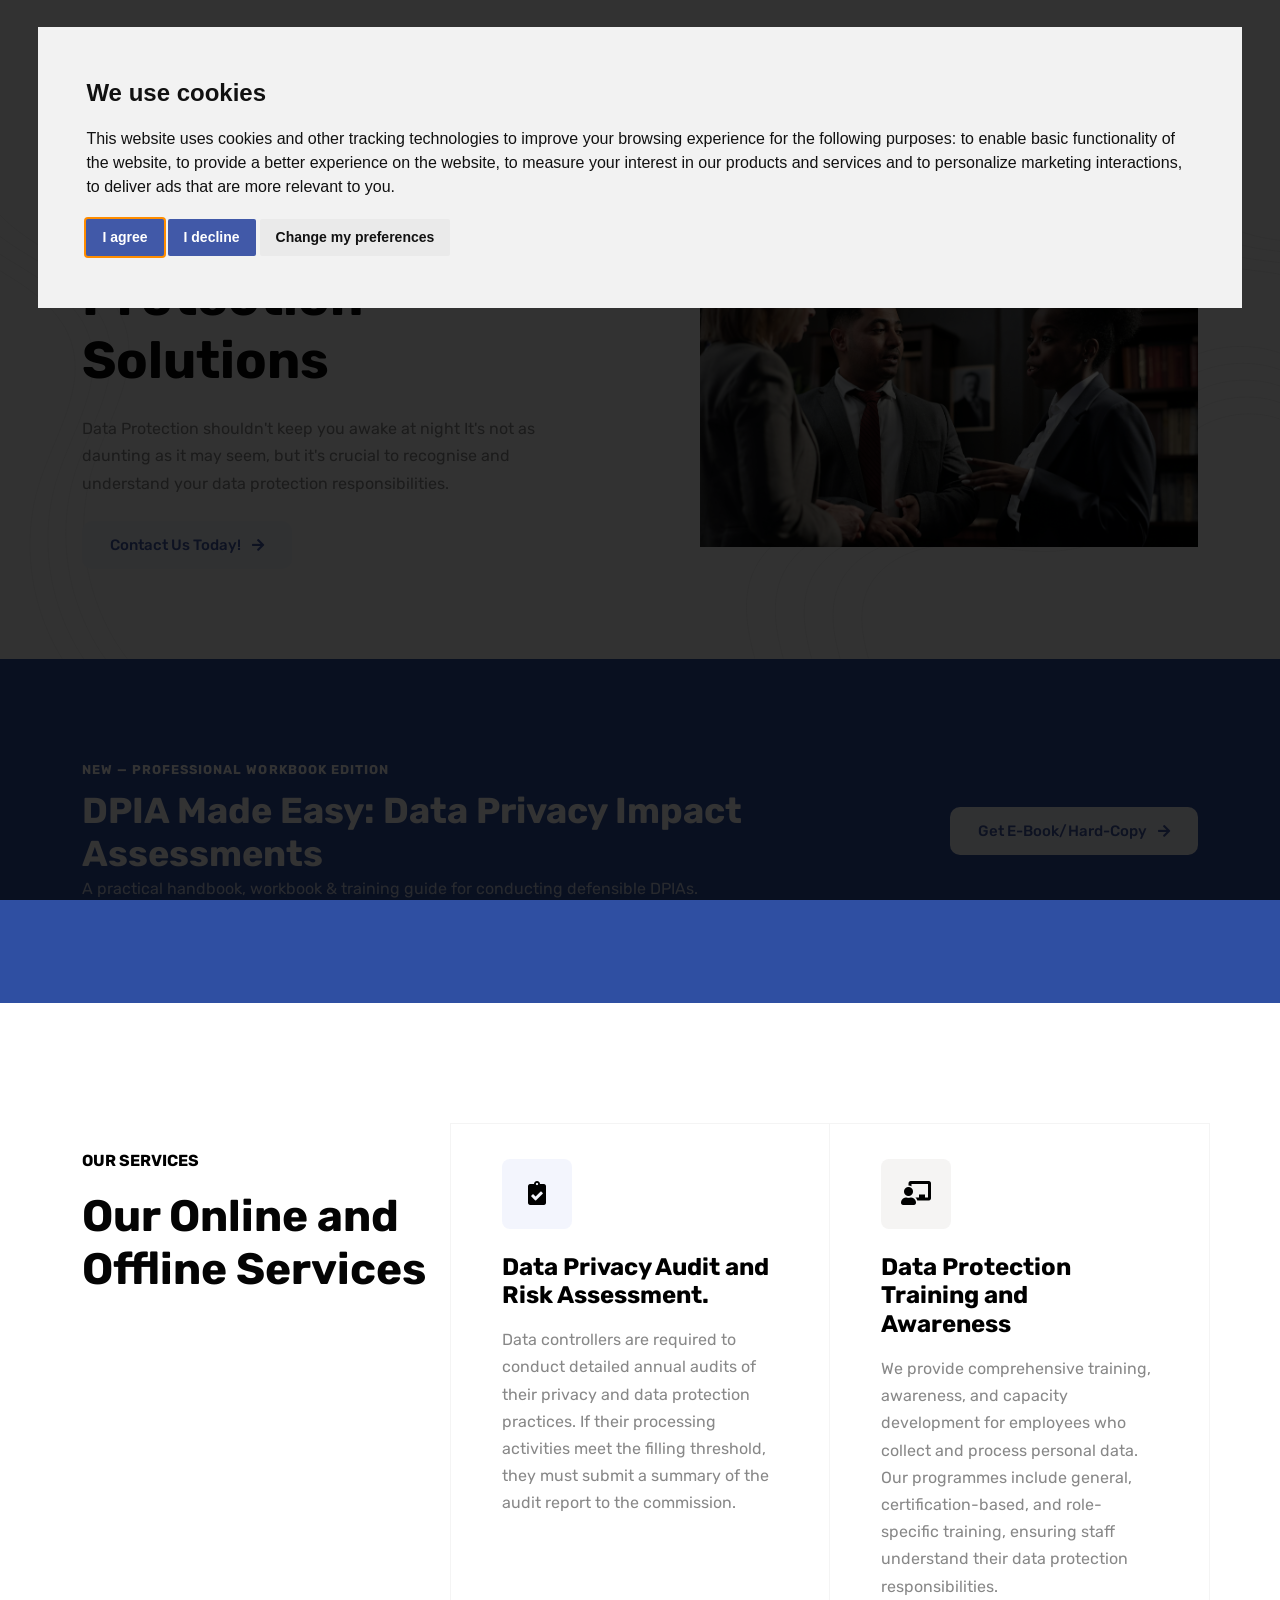
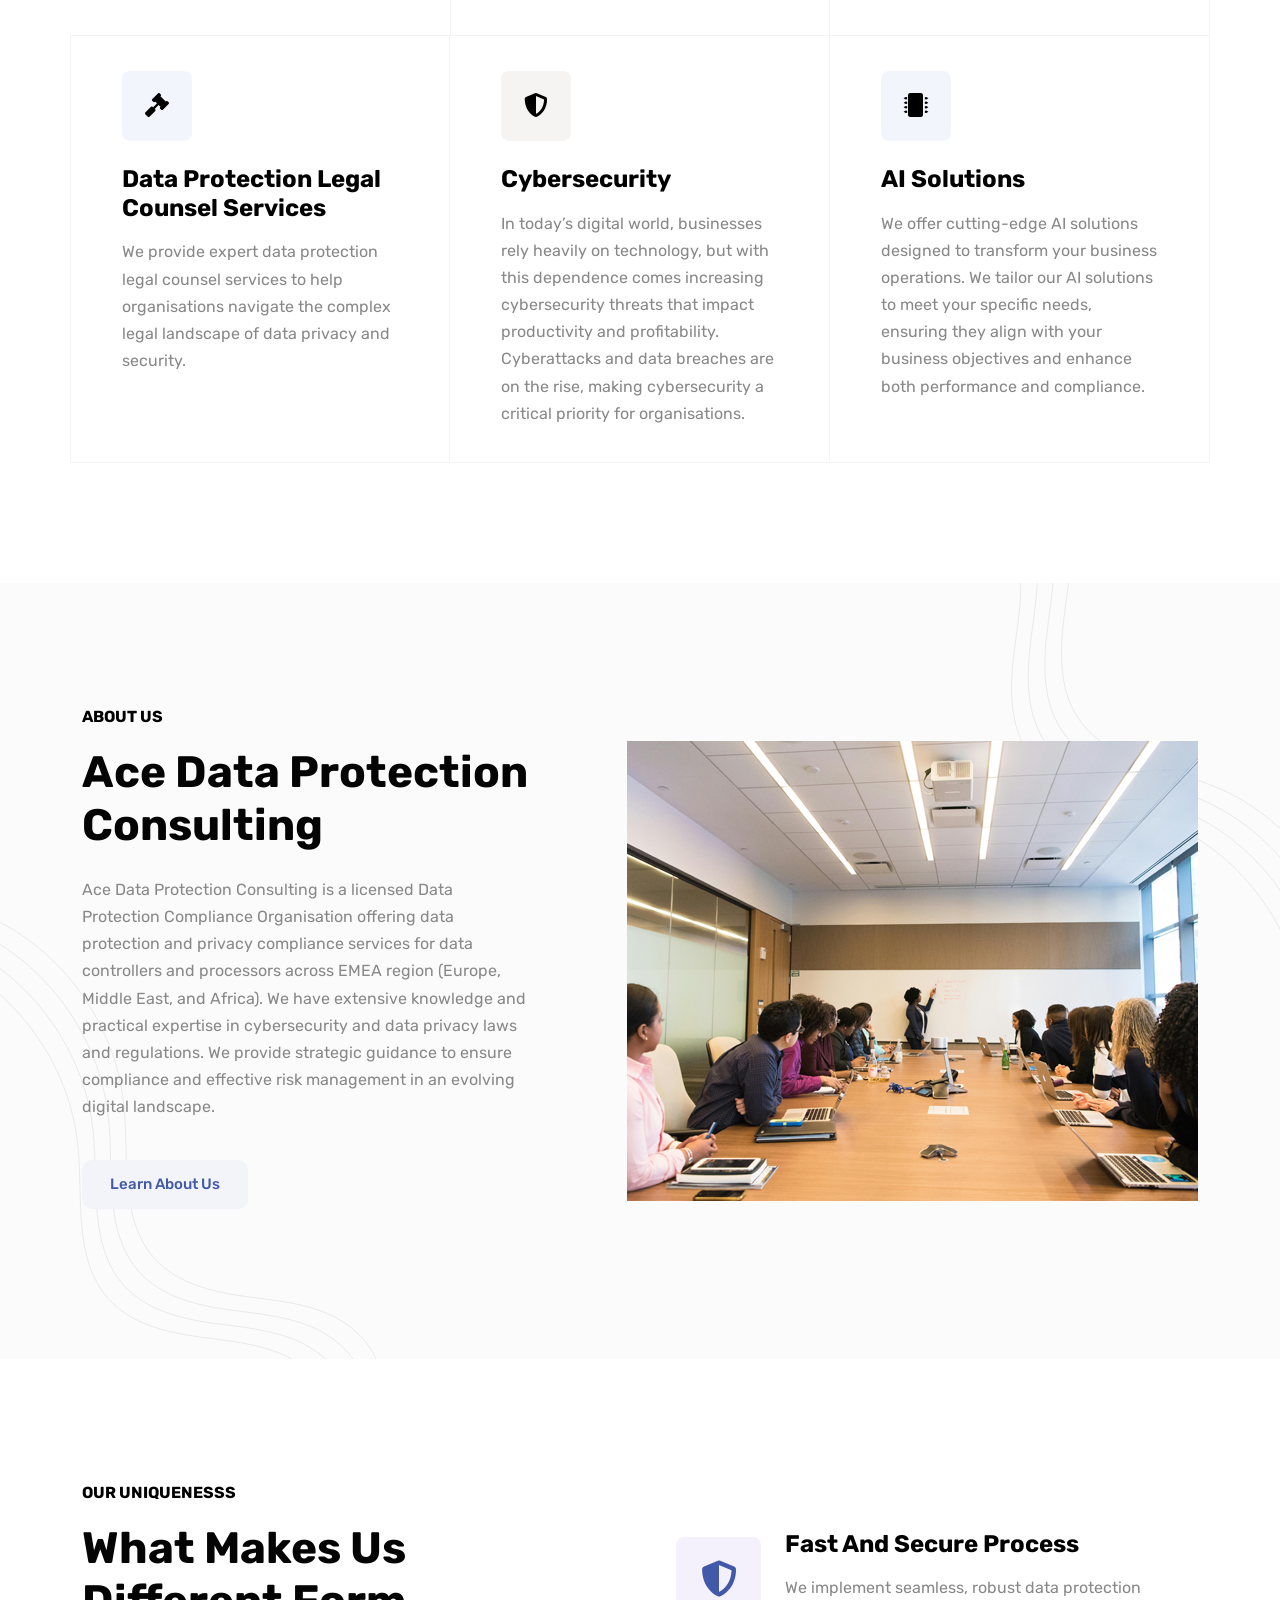
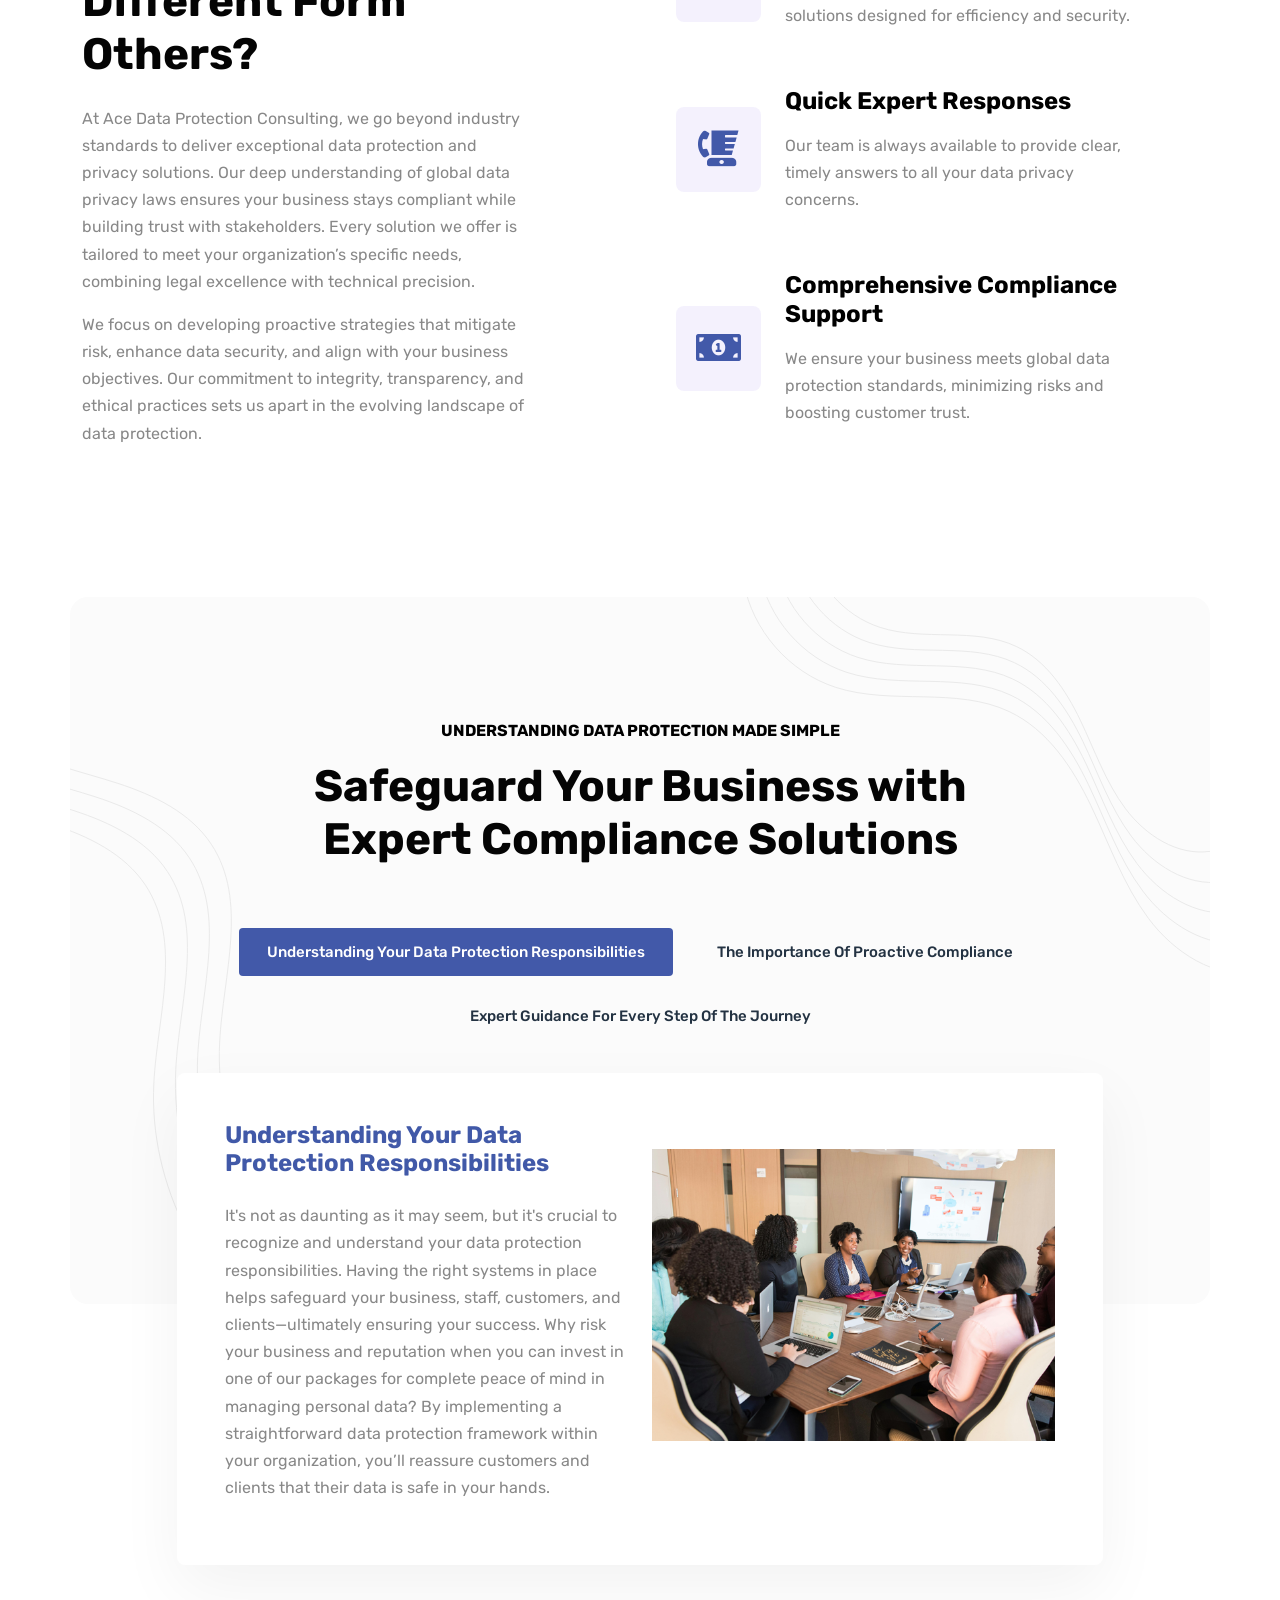
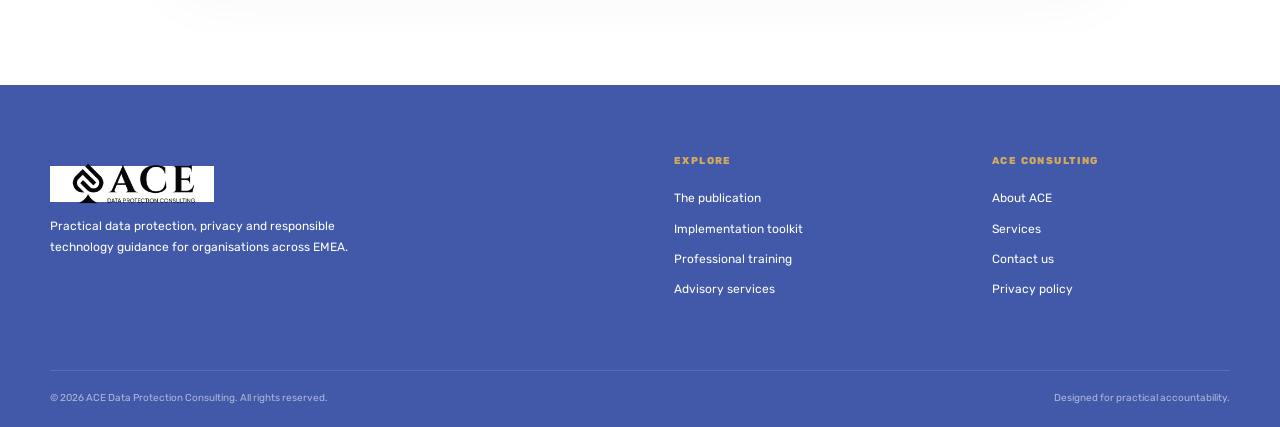
==== index.html @ e73acbb7 "Initial commit" ====
<!DOCTYPE html>

<!--
 // WEBSITE: https://themefisher.com
 // TWITTER: https://twitter.com/themefisher
 // FACEBOOK: https://www.facebook.com/themefisher
 // GITHUB: https://github.com/themefisher/
-->

<html lang="en-us">

<head>
  <meta charset="utf-8">
  <title>Ace Data Protection Consulting</title>
  <meta name="viewport" content="width=device-width, initial-scale=1, maximum-scale=5">
  <meta name="description" content="This is meta description">
  <meta name="author" content="Themefisher">
  <link rel="shortcut icon" href="images/favicon.png" type="image/x-icon">
  <link rel="icon" href="images/favicon.png" type="image/x-icon">


  <!-- # Google Fonts -->
  <link rel="preconnect" href="https://fonts.googleapis.com">
  <link rel="preconnect" href="https://fonts.gstatic.com" crossorigin>
  <link href="https://fonts.googleapis.com/css2?family=Rubik:wght@400;500;700&display=swap" rel="stylesheet">

  <!-- # CSS Plugins -->
  <link rel="stylesheet" href="plugins/slick/slick.css">
  <link rel="stylesheet" href="plugins/font-awesome/fontawesome.min.css">
  <link rel="stylesheet" href="plugins/font-awesome/brands.css">
  <link rel="stylesheet" href="plugins/font-awesome/solid.css">

  <!-- # Main Style Sheet -->
  <link rel="stylesheet" href="css/style.css">

  <style>
    :root {
      --gold: #d2a95d;
    }

    .shell {
      width: min(1180px, calc(100% - 48px));
      margin: 0 auto;
    }

    .site-footer {
      padding: 68px 0 20px;
      background: #4259a9;
      color: rgba(255, 255, 255, 0.57);
    }

    .footer-grid {
      display: grid;
      grid-template-columns: 1.6fr 0.7fr 0.7fr;
      gap: 80px;
      padding-bottom: 60px;
    }

    .footer-brand {
      margin-bottom: 18px;
      padding: 9px 12px;
      background: #fff;
      height: 73px;
    }

    .footer-brand img {
      width: 140px;

    }

    .footer-grid>div:first-child>p {
      max-width: 320px;
      margin: 0;
      font-size: 12px;
      line-height: 1.7;
    }

    .footer-heading {
      margin-bottom: 18px;
      color: var(--gold);
      font-size: 10px;
      font-weight: 800;
      letter-spacing: 0.14em;
      text-transform: uppercase;
    }

    .site-footer a {
      text-decoration: none;
    }

    .footer-grid a:not(.brand) {
      display: block;
      width: fit-content;
      margin-bottom: 10px;
      color: rgba(255, 255, 255, 0.72);
      font-size: 12px;
    }

    .footer-grid a:not(.brand):hover,
    .footer-grid a:not(.brand):focus-visible {
      color: var(--gold);
    }

    .footer-bottom {
      display: flex;
      justify-content: space-between;
      gap: 20px;
      padding-top: 19px;
      border-top: 1px solid rgba(255, 255, 255, 0.12);
      font-size: 10px;
    }

    @media (max-width: 800px) {
      .footer-grid {
        grid-template-columns: 1fr 1fr;
        gap: 44px 30px;
      }

      .footer-grid>div:first-child {
        grid-column: span 2;
      }
    }

    @media (max-width: 480px) {
      .footer-grid {
        grid-template-columns: 1fr;
      }

      .footer-grid>div:first-child {
        grid-column: auto;
      }

      .footer-bottom {
        flex-direction: column;
        gap: 6px;
      }
    }


    .cc-cp-foot-byline {
      display: none !important;
    }
  </style>


</head>

<body>


  <!-- Cookie Consent by FreePrivacyPolicy.com https://www.FreePrivacyPolicy.com -->
  <script type="text/javascript" src="js/cookie.js" charset="UTF-8"></script>
  <script type="text/javascript" charset="UTF-8">
    document.addEventListener('DOMContentLoaded', function () {
      cookieconsent.run({ "notice_banner_type": "interstitial", "consent_type": "express", "palette": "light", "language": "en", "page_load_consent_levels": ["strictly-necessary"], "notice_banner_reject_button_hide": false, "preferences_center_close_button_hide": false, "page_refresh_confirmation_buttons": false, "website_name": "Ace Data Protection Consulting", "website_privacy_policy_url": "https://acedpconsulting-ltd.com/privacy-policy.html" });
    });
  </script>

  <!-- End Cookie Consent by FreePrivacyPolicy.com https://www.FreePrivacyPolicy.com -->





  <!-- navigation -->
  <header class="navigation bg-tertiary">
    <nav class="navbar navbar-expand-xl navbar-light text-center py-3">
      <div class="container">
        <a class="navbar-brand" href="index.html">
          <img loading="prelaod" decoding="async" class="img-fluid" width="160" src="images/logo.png" alt="Wallet">
        </a>
        <button class="navbar-toggler" type="button" data-bs-toggle="collapse" data-bs-target="#navbarSupportedContent"
          aria-controls="navbarSupportedContent" aria-expanded="false" aria-label="Toggle navigation"> <span
            class="navbar-toggler-icon"></span>
        </button>
        <div class="collapse navbar-collapse" id="navbarSupportedContent">
          <!-- Central Navigation Links -->
          <ul class="navbar-nav mx-auto mb-2 mb-lg-0 align-items-lg-center">
            <li class="nav-item">
              <a class="nav-link" href="index.html">Home</a>
            </li>
            <li class="nav-item">
              <a class="nav-link" href="about.html">About</a>
            </li>
            <li class="nav-item">
              <a class="nav-link" href="services.html">Services</a>
            </li>
            <li class="nav-item">
              <a class="nav-link" href="contact.html">Contact</a>
            </li>
          </ul>

          <!-- Right-aligned Action Buttons Grouped Together -->
          <div class="d-flex align-items-center justify-content-center mt-3 mt-lg-0">
            <a href="ebook/" class="btn btn-primary">
              Get E-Book/Hard-copy
              <span style="font-size: 14px;" class="ms-2 fas fa-arrow-right"></span>
            </a>
            <a href="contact.html" class="btn btn-primary ms-2 ms-lg-3">Contact Us</a>
          </div>
        </div>


      </div>
    </nav>
  </header>
  <!-- /navigation -->


  <section class="banner bg-tertiary position-relative overflow-hidden">
    <div class="container">
      <div class="row align-items-center justify-content-center">
        <div class="col-lg-6 mb-5 mb-lg-0">
          <div class="block text-center text-lg-start pe-0 pe-xl-5">
            <h1 class="text-capitalize mb-4">Ace Winning Data Protection Solutions</h1>
            <p class="mb-4">Data Protection shouldn't keep you awake at night
              It's not as daunting as it may seem, but it's crucial to recognise and understand your data protection
              responsibilities. </p> <a type="button" class="btn btn-primary" href="contact.html">Contact Us Today!
              <span style="font-size: 14px;" class="ms-2 fas fa-arrow-right"></span></a>
          </div>
        </div>
        <div class="col-lg-6">
          <div class="ps-lg-5 text-center">
            <img loading="lazy" decoding="async" src="images/banner/banner.png" alt="banner image" class="w-100">
          </div>
        </div>
      </div>
    </div>
    <div class="has-shapes">
      <svg class="shape shape-left text-light" viewBox="0 0 192 752" fill="none" xmlns="http://www.w3.org/2000/svg">
        <path
          d="M-30.883 0C-41.3436 36.4248 -22.7145 75.8085 4.29154 102.398C31.2976 128.987 65.8677 146.199 97.6457 166.87C129.424 187.542 160.139 213.902 172.162 249.847C193.542 313.799 149.886 378.897 129.069 443.036C97.5623 540.079 122.109 653.229 191 728.495"
          stroke="currentColor" stroke-miterlimit="10" />
        <path
          d="M-55.5959 7.52271C-66.0565 43.9475 -47.4274 83.3312 -20.4214 109.92C6.58466 136.51 41.1549 153.722 72.9328 174.393C104.711 195.064 135.426 221.425 147.449 257.37C168.829 321.322 125.174 386.42 104.356 450.559C72.8494 547.601 97.3965 660.752 166.287 736.018"
          stroke="currentColor" stroke-miterlimit="10" />
        <path
          d="M-80.3302 15.0449C-90.7909 51.4697 -72.1617 90.8535 -45.1557 117.443C-18.1497 144.032 16.4205 161.244 48.1984 181.915C79.9763 202.587 110.691 228.947 122.715 264.892C144.095 328.844 100.439 393.942 79.622 458.081C48.115 555.123 72.6622 668.274 141.552 743.54"
          stroke="currentColor" stroke-miterlimit="10" />
        <path
          d="M-105.045 22.5676C-115.506 58.9924 -96.8766 98.3762 -69.8706 124.965C-42.8646 151.555 -8.29436 168.767 23.4835 189.438C55.2615 210.109 85.9766 236.469 98.0001 272.415C119.38 336.367 75.7243 401.464 54.9072 465.604C23.4002 562.646 47.9473 675.796 116.838 751.063"
          stroke="currentColor" stroke-miterlimit="10" />
      </svg>
      <svg class="shape shape-right text-light" viewBox="0 0 731 746" fill="none" xmlns="http://www.w3.org/2000/svg">
        <path
          d="M12.1794 745.14C1.80036 707.275 -5.75764 666.015 8.73984 629.537C27.748 581.745 80.4729 554.968 131.538 548.843C182.604 542.703 234.032 552.841 285.323 556.748C336.615 560.64 391.543 557.276 433.828 527.964C492.452 487.323 511.701 408.123 564.607 360.255C608.718 320.353 675.307 307.183 731.29 327.323"
          stroke="currentColor" stroke-miterlimit="10" />
        <path
          d="M51.0253 745.14C41.2045 709.326 34.0538 670.284 47.7668 635.783C65.7491 590.571 115.623 565.242 163.928 559.449C212.248 553.641 260.884 563.235 309.4 566.931C357.916 570.627 409.887 567.429 449.879 539.701C505.35 501.247 523.543 426.331 573.598 381.059C615.326 343.314 678.324 330.853 731.275 349.906"
          stroke="currentColor" stroke-miterlimit="10" />
        <path
          d="M89.8715 745.14C80.6239 711.363 73.8654 674.568 86.8091 642.028C103.766 599.396 150.788 575.515 196.347 570.054C241.906 564.578 287.767 573.629 333.523 577.099C379.278 580.584 428.277 577.567 465.976 551.423C518.279 515.172 535.431 444.525 582.62 401.832C621.964 366.229 681.356 354.493 731.291 372.46"
          stroke="currentColor" stroke-miterlimit="10" />
        <path
          d="M128.718 745.14C120.029 713.414 113.678 678.838 125.837 648.274C141.768 608.221 185.939 585.788 228.737 580.659C271.536 575.515 314.621 584.008 357.6 587.282C400.58 590.556 446.607 587.719 482.028 563.16C531.163 529.111 547.275 462.733 591.612 422.635C628.572 389.19 684.375 378.162 731.276 395.043"
          stroke="currentColor" stroke-miterlimit="10" />
        <path
          d="M167.564 745.14C159.432 715.451 153.504 683.107 164.863 654.519C179.753 617.046 221.088 596.062 261.126 591.265C301.164 586.452 341.473 594.402 381.677 597.465C421.88 600.527 464.95 597.872 498.094 574.896C544.061 543.035 559.146 480.942 600.617 443.423C635.194 412.135 687.406 401.817 731.276 417.612"
          stroke="currentColor" stroke-miterlimit="10" />
        <path
          d="M817.266 289.466C813.108 259.989 787.151 237.697 759.261 227.271C731.372 216.846 701.077 215.553 671.666 210.904C642.254 206.24 611.795 197.156 591.664 175.224C555.853 136.189 566.345 75.5336 560.763 22.8649C552.302 -56.8256 498.487 -130.133 425 -162.081"
          stroke="currentColor" stroke-miterlimit="10" />
        <path
          d="M832.584 276.159C828.427 246.683 802.469 224.391 774.58 213.965C746.69 203.539 716.395 202.246 686.984 197.598C657.573 192.934 627.114 183.85 606.982 161.918C571.172 122.883 581.663 62.2275 576.082 9.55873C567.62 -70.1318 513.806 -143.439 440.318 -175.387"
          stroke="currentColor" stroke-miterlimit="10" />
        <path
          d="M847.904 262.853C843.747 233.376 817.789 211.084 789.9 200.659C762.011 190.233 731.716 188.94 702.304 184.292C672.893 179.627 642.434 170.544 622.303 148.612C586.492 109.577 596.983 48.9211 591.402 -3.74766C582.94 -83.4382 529.126 -156.746 455.638 -188.694"
          stroke="currentColor" stroke-miterlimit="10" />
        <path
          d="M863.24 249.547C859.083 220.07 833.125 197.778 805.236 187.353C777.347 176.927 747.051 175.634 717.64 170.986C688.229 166.321 657.77 157.237 637.639 135.306C601.828 96.2707 612.319 35.6149 606.738 -17.0538C598.276 -96.7443 544.462 -170.052 470.974 -202"
          stroke="currentColor" stroke-miterlimit="10" />
      </svg>
    </div>
  </section>

  <section class="section-sm bg-brand-blue">
    <div class="container">
      <div class="row align-items-center text-center text-lg-start">
        <div class="col-lg-8 mb-4 mb-lg-0">
          <p class="text-uppercase fw-bold mb-2" style="color:#ffffff;letter-spacing:.08em;font-size:.8rem;">New —
            Professional Workbook Edition</p>
          <h2 class="text-white mb-0">DPIA Made Easy: Data Privacy Impact Assessments</h2>
          <p class="mb-0" style="color:rgba(255,255,255,.75);">A practical handbook, workbook &amp; training guide for
            conducting defensible DPIAs.</p>
        </div>
        <div class="col-lg-4 text-center text-lg-end">
          <a href="ebook/" class="btn btn-primary">Get E-Book/Hard-copy <span style="font-size: 14px;"
              class="ms-2 fas fa-arrow-right"></span></a>
        </div>
      </div>
    </div>
  </section>

  <section class="section">
    <div class="container">
      <div class="row">
        <div class="col-lg-4 col-md-6">
          <div class="section-title pt-4">
            <p class="text-primary text-uppercase fw-bold mb-3">Our Services</p>
            <h1>Our Online and Offline Services</h1>

          </div>
        </div>
        <div class="col-lg-4 col-md-6 service-item">
          <a class="text-black" href="audit.html">
            <div class="block"> <span class="colored-box text-center h3 mb-4" style="color: black;"><i
                  class="fas fa-clipboard-check"></i></span>
              <h3 class="mb-3 service-title">Data Privacy Audit and Risk Assessment.</h3>
              <p class="mb-0 service-description">Data controllers are required to conduct detailed annual audits of
                their privacy and data protection practices. If their processing activities meet the filling threshold,
                they must submit a summary of the audit report to the commission.</p>
            </div>
          </a>
        </div>
        <div class="col-lg-4 col-md-6 service-item">
          <a class="text-black" href="training.html">
            <div class="block"> <span class="colored-box text-center h3 mb-4" style="color: black;"><i
                  class="fas fa-chalkboard-teacher"></i></span>
              <h3 class="mb-3 service-title">Data Protection Training and Awareness</h3>
              <p class="mb-0 service-description">We provide comprehensive training, awareness, and capacity development
                for employees who collect and process personal data. Our programmes include general,
                certification-based, and role-specific training, ensuring staff understand their data protection
                responsibilities.</p>
            </div>
          </a>
        </div>
        <div class="col-lg-4 col-md-6 service-item">
          <a class="text-black" href="legalservices.html">
            <div class="block"> <span class="colored-box text-center h3 mb-4" style="color: black;"><i
                  class="fas fa-gavel"></i></span>
              </span>
              <h3 class="mb-3 service-title">Data Protection Legal Counsel Services</h3>
              <p class="mb-0 service-description">We provide expert data protection legal counsel services to help
                organisations navigate the complex legal landscape of data privacy and security. </p>
            </div>
          </a>
        </div>
        <div class="col-lg-4 col-md-6 service-item">
          <a class="text-black" href="cybersecurity.html">
            <div class="block"> <span class="colored-box text-center h3 mb-4" style="color: black;">


                <i class="fas fa-shield-alt"></i>

              </span>
              <h3 class="mb-3 service-title">Cybersecurity</h3>
              <p class="mb-0 service-description">In today’s digital world, businesses rely heavily on technology, but
                with this dependence comes increasing cybersecurity threats that impact productivity and profitability.
                Cyberattacks and data breaches are on the rise, making cybersecurity a critical priority for
                organisations.</p>
            </div>
          </a>
        </div>
        <div class="col-lg-4 col-md-6 service-item">
          <a class="text-black" href="ai.html">
            <div class="block"> <span class="colored-box text-center h3 mb-4" style="color: black;">


                <i class="fas fa-microchip"></i>

              </span>
              <h3 class="mb-3 service-title">AI Solutions</h3>
              <p class="mb-0 service-description">We offer cutting-edge AI solutions designed to transform your business
                operations.
                We tailor our AI solutions to meet your specific needs, ensuring they align with your business
                objectives and enhance both performance and compliance.</p>
            </div>
          </a>
        </div>
      </div>
    </div>
  </section>

  <section class="about-section section bg-tertiary position-relative overflow-hidden">
    <div class="container">
      <div class="row align-items-center">
        <div class="col-lg-5">
          <div class="section-title">
            <p class="text-primary text-uppercase fw-bold mb-3">About Us</p>
            <h1>Ace Data Protection Consulting</h1>
            <p class="lead mb-0 mt-4">
            <p>Ace Data Protection Consulting is a licensed Data Protection Compliance Organisation offering data
              protection and privacy compliance services for data controllers and processors across EMEA region (Europe,
              Middle East, and Africa).
              We have extensive knowledge and practical expertise in cybersecurity and data privacy laws and
              regulations.
              We provide strategic guidance to ensure compliance and effective risk management in an evolving digital
              landscape.</p>
            </p> <a class="btn btn-primary mt-4" href="about.html">Learn About Us</a>
          </div>
        </div>
        <div class="col-lg-7 text-center text-lg-end">
          <img loading="lazy" decoding="async" src="images/about-us.png" alt="About Ourselves" class="img-fluid">
        </div>
      </div>
    </div>
    <div class="has-shapes">
      <svg class="shape shape-left text-light" width="381" height="443" viewBox="0 0 381 443" fill="none"
        xmlns="http://www.w3.org/2000/svg">
        <path
          d="M334.266 499.007C330.108 469.108 304.151 446.496 276.261 435.921C248.372 425.346 218.077 424.035 188.666 419.32C159.254 414.589 128.795 405.375 108.664 383.129C72.8533 343.535 83.3445 282.01 77.7634 228.587C69.3017 147.754 15.4873 73.3967 -58.0001 40.9907"
          stroke="currentColor" stroke-miterlimit="10" />
        <path
          d="M349.584 485.51C345.427 455.611 319.469 433 291.58 422.425C263.69 411.85 233.395 410.538 203.984 405.823C174.573 401.092 144.114 391.878 123.982 369.632C88.1716 330.038 98.6628 268.513 93.0817 215.09C84.62 134.258 30.8056 59.8999 -42.6819 27.494"
          stroke="currentColor" stroke-miterlimit="10" />
        <path
          d="M364.904 472.013C360.747 442.114 334.789 419.503 306.9 408.928C279.011 398.352 248.716 397.041 219.304 392.326C189.893 387.595 159.434 378.381 139.303 356.135C103.492 316.541 113.983 255.016 108.402 201.593C99.9403 120.76 46.1259 46.4028 -27.3616 13.9969"
          stroke="currentColor" stroke-miterlimit="10" />
        <path
          d="M380.24 458.516C376.083 428.617 350.125 406.006 322.236 395.431C294.347 384.856 264.051 383.544 234.64 378.829C205.229 374.098 174.77 364.884 154.639 342.638C118.828 303.044 129.319 241.519 123.738 188.096C115.276 107.264 61.4619 32.906 -12.0255 0.500103"
          stroke="currentColor" stroke-miterlimit="10" />
      </svg>
      <svg class="shape shape-right text-light" width="406" height="433" viewBox="0 0 406 433" fill="none"
        xmlns="http://www.w3.org/2000/svg">
        <path
          d="M101.974 -86.77C128.962 -74.8992 143.467 -43.2447 146.175 -12.7857C148.883 17.6734 142.273 48.1263 139.087 78.5816C135.916 109.041 136.681 141.702 152.351 167.47C180.247 213.314 240.712 218.81 289.413 238.184C363.095 267.516 418.962 340.253 430.36 421.687"
          stroke="currentColor" stroke-miterlimit="10" />
        <path
          d="M118.607 -98.5031C145.596 -86.6323 160.101 -54.9778 162.809 -24.5188C165.517 5.94031 158.907 36.3933 155.72 66.8486C152.549 97.3082 153.314 129.969 168.985 155.737C196.881 201.581 257.346 207.077 306.047 226.451C379.729 255.783 435.596 328.52 446.994 409.954"
          stroke="currentColor" stroke-miterlimit="10" />
        <path
          d="M135.241 -110.238C162.23 -98.3675 176.735 -66.7131 179.443 -36.254C182.151 -5.79492 175.541 24.6581 172.354 55.1134C169.183 85.573 169.948 118.234 185.619 144.002C213.515 189.846 273.98 195.342 322.681 214.716C396.363 244.048 452.23 316.785 463.627 398.219"
          stroke="currentColor" stroke-miterlimit="10" />
        <path
          d="M151.879 -121.989C178.867 -110.118 193.373 -78.4638 196.081 -48.0047C198.789 -17.5457 192.179 12.9074 188.992 43.3627C185.821 73.8223 186.586 106.483 202.256 132.251C230.153 178.095 290.618 183.591 339.318 202.965C413.001 232.297 468.867 305.034 480.265 386.468"
          stroke="currentColor" stroke-miterlimit="10" />
      </svg>
    </div>
  </section>

  <section class="section">
    <div class="container">
      <div class="row align-items-center justify-content-between">
        <div class="col-lg-5">
          <div class="section-title">
            <p class="text-primary text-uppercase fw-bold mb-3">Our Uniquenesss</p>
            <h1>What Makes Us <br> Different Form Others?</h1>
            <div class="content mb-0 mt-4">
              <p>At Ace Data Protection Consulting, we go beyond industry standards to deliver exceptional data
                protection and privacy solutions. Our deep understanding of global data privacy laws ensures your
                business stays compliant while building trust with stakeholders. Every solution we offer is tailored to
                meet your organization’s specific needs, combining legal excellence with technical precision.</p>
              <p>We focus on developing proactive strategies that mitigate risk, enhance data security, and align with
                your business objectives. Our commitment to integrity, transparency, and ethical practices sets us apart
                in the evolving landscape of data protection.</p>
            </div>
          </div>
        </div>
        <div class="col-lg-6">
          <div class="difference-of-us-item p-3 rounded mr-0 me-lg-4">
            <div class="d-block d-sm-flex align-items-center m-2">
              <div class="icon me-4 mb-4 mb-sm-0"> <i class="fas fa-shield-alt mt-4" style="font-size:36px"></i>
              </div>
              <div class="block">
                <h3 class="mb-3">Fast And Secure Process</h3>
                <p class="mb-0">We implement seamless, robust data protection solutions designed for efficiency and
                  security.</p>
              </div>
            </div>
          </div>
          <div class="difference-of-us-item p-3 rounded mr-0 me-lg-4">
            <div class="d-block d-sm-flex align-items-center m-2">
              <div class="icon me-4 mb-4 mb-sm-0"> <i class="fas fa-blender-phone mt-4" style="font-size:36px"></i>
              </div>
              <div class="block">
                <h3 class="mb-3">Quick Expert Responses</h3>
                <p class="mb-0">Our team is always available to provide clear, timely answers to all your data privacy
                  concerns.</p>
              </div>
            </div>
          </div>
          <div class="difference-of-us-item p-3 rounded mr-0 me-lg-4">
            <div class="d-block d-sm-flex align-items-center m-2">
              <div class="icon me-4 mb-4 mb-sm-0"> <i class="fas fa-money-bill-alt mt-4" style="font-size:36px"></i>
              </div>
              <div class="block">
                <h3 class="mb-3">Comprehensive Compliance Support</h3>
                <p class="mb-0">We ensure your business meets global data protection standards, minimizing risks and
                  boosting customer trust.</p>
              </div>
            </div>
          </div>
        </div>
      </div>
    </div>
  </section>

  <section class="homepage_tab position-relative">
    <div class="section container">
      <div class="row justify-content-center">
        <div class="col-lg-8 mb-4">
          <div class="section-title text-center">
            <p class="text-primary text-uppercase fw-bold mb-3">Understanding Data Protection Made Simple</p>
            <h1>Safeguard Your Business with Expert Compliance Solutions</h1>
          </div>
        </div>
        <div class="col-lg-10">
          <ul class="payment_info_tab nav nav-pills justify-content-center mb-4" id="pills-tab" role="tablist">
            <li class="nav-item m-2" role="presentation"> <a
                class="nav-link btn btn-outline-primary effect-none text-dark active"
                id="pills-how-much-can-i-recive-tab" data-bs-toggle="pill" href="#pills-how-much-can-i-recive"
                role="tab" aria-controls="pills-how-much-can-i-recive" aria-selected="true">Understanding Your Data
                Protection Responsibilities</a>
            </li>
            <li class="nav-item m-2" role="presentation"> <a
                class="nav-link btn btn-outline-primary effect-none text-dark " id="pills-how-much-does-it-costs-tab"
                data-bs-toggle="pill" href="#pills-how-much-does-it-costs" role="tab"
                aria-controls="pills-how-much-does-it-costs" aria-selected="true">The Importance of Proactive
                Compliance</a>
            </li>
            <li class="nav-item m-2" role="presentation"> <a
                class="nav-link btn btn-outline-primary effect-none text-dark " id="pills-how-do-i-repay-tab"
                data-bs-toggle="pill" href="#pills-how-do-i-repay" role="tab" aria-controls="pills-how-do-i-repay"
                aria-selected="true">Expert Guidance for Every Step of the Journey</a>
            </li>
          </ul>
          <div class="rounded shadow bg-white p-5 tab-content" id="pills-tabContent">
            <div class="tab-pane fade show active" id="pills-how-much-can-i-recive" role="tabpanel"
              aria-labelledby="pills-how-much-can-i-recive-tab">
              <div class="row align-items-center">
                <div class="col-md-6 order-1 order-md-0">
                  <div class="content-block">
                    <h3 class="mb-4">Understanding Your Data Protection Responsibilities</h3>
                    <div class="content">
                      <p>It's not as daunting as it may seem, but it's crucial to recognize and understand your data
                        protection responsibilities. Having the right systems in place helps safeguard your business,
                        staff, customers, and clients—ultimately ensuring your success. Why risk your business and
                        reputation when you can invest in one of our packages for complete peace of mind in managing
                        personal data? By implementing a straightforward data protection framework within your
                        organization, you’ll reassure customers and clients that their data is safe in your hands.</p>
                    </div>
                  </div>
                </div>
                <div class="col-md-6 order-0 order-md-1 mb-5 mt-md-0">
                  <div class="image-block text-center">
                    <img loading="lazy" decoding="async" src="images/illustration-4.png" alt="How Much Can I Recive?"
                      class="img-fluid">
                  </div>
                </div>
              </div>
            </div>
            <div class="tab-pane fade " id="pills-how-much-does-it-costs" role="tabpanel"
              aria-labelledby="pills-how-much-does-it-costs-tab">
              <div class="row align-items-center">
                <div class="col-md-6 order-1 order-md-0">
                  <div class="content-block">
                    <h3 class="mb-4">The Importance of Proactive
                      Compliance</h3>
                    <div class="content">
                      <p>Data enhances intelligence and improves the quality of every decision-making process. However,
                        if not properly managed, it can compromise both dignity and business integrity. As the
                        cornerstone of innovation and success, data must be carefully handled. With the rapid
                        advancement of privacy and data protection laws worldwide, organizations must adopt a proactive
                        approach to compliance. Developing and implementing robust data protection measures is no longer
                        optional—it’s a crucial business strategy for building trust, gaining market share, and ensuring
                        information privacy.</p>
                    </div>
                  </div>
                </div>
                <div class="col-md-6 order-0 order-md-1 mb-5 mt-md-0">
                  <div class="image-block text-center">
                    <img loading="lazy" decoding="async" src="images/illustration-2.png" alt="How Much Does It Costs?"
                      class="img-fluid">
                  </div>
                </div>
              </div>
            </div>
            <div class="tab-pane fade " id="pills-how-do-i-repay" role="tabpanel"
              aria-labelledby="pills-how-do-i-repay-tab">
              <div class="row align-items-center">
                <div class="col-md-6 order-1 order-md-0">
                  <div class="content-block">
                    <h3 class="mb-4">Expert Guidance for Every Step of the Journey</h3>
                    <div class="content">
                      <p>The cost of non-compliance goes far beyond financial penalties—it can damage your reputation,
                        erode customer trust, and affect long-term success. Our expert data privacy, IT, and legal
                        services are designed to support you at every stage of your compliance journey. Whether you’re
                        starting out and need dedicated training to enhance data privacy awareness or conducting audits
                        and risk assessments to evaluate your current compliance level, we are here to help. Our team,
                        backed by deep corporate compliance expertise, leverages proprietary frameworks and tailored
                        solutions to ensure your business operates within the global framework.</p>
                    </div>
                  </div>
                </div>
                <div class="col-md-6 order-0 order-md-1 mb-5 mt-md-0">
                  <div class="image-block text-center">
                    <img loading="lazy" decoding="async" src="images/payment-info.png" alt="How Do I Repay?"
                      class="img-fluid">
                  </div>
                </div>
              </div>
            </div>
          </div>
        </div>
      </div>
      <div class="has-shapes">
        <svg class="shape shape-left text-light" width="290" height="709" viewBox="0 0 290 709" fill="none"
          xmlns="http://www.w3.org/2000/svg">
          <path
            d="M-119.511 58.4275C-120.188 96.3185 -92.0001 129.539 -59.0325 148.232C-26.0649 166.926 11.7821 174.604 47.8274 186.346C83.8726 198.088 120.364 215.601 141.281 247.209C178.484 303.449 153.165 377.627 149.657 444.969C144.34 546.859 197.336 649.801 283.36 704.673"
            stroke="currentColor" stroke-miterlimit="10" />
          <path
            d="M-141.434 72.0899C-142.111 109.981 -113.923 143.201 -80.9554 161.895C-47.9878 180.588 -10.1407 188.267 25.9045 200.009C61.9497 211.751 98.4408 229.263 119.358 260.872C156.561 317.111 131.242 391.29 127.734 458.631C122.417 560.522 175.414 663.463 261.437 718.335"
            stroke="currentColor" stroke-miterlimit="10" />
          <path
            d="M-163.379 85.7578C-164.056 123.649 -135.868 156.869 -102.901 175.563C-69.9331 194.256 -32.086 201.934 3.9592 213.677C40.0044 225.419 76.4955 242.931 97.4127 274.54C134.616 330.779 109.296 404.957 105.789 472.299C100.472 574.19 153.468 677.131 239.492 732.003"
            stroke="currentColor" stroke-miterlimit="10" />
          <path
            d="M-185.305 99.4208C-185.982 137.312 -157.794 170.532 -124.826 189.226C-91.8589 207.919 -54.0118 215.597 -17.9666 227.34C18.0787 239.082 54.5697 256.594 75.4869 288.203C112.69 344.442 87.3706 418.62 83.8633 485.962C78.5463 587.852 131.542 690.794 217.566 745.666"
            stroke="currentColor" stroke-miterlimit="10" />
        </svg>
        <svg class="shape shape-right text-light" width="474" height="511" viewBox="0 0 474 511" fill="none"
          xmlns="http://www.w3.org/2000/svg">
          <path
            d="M601.776 325.899C579.043 348.894 552.727 371.275 520.74 375.956C478.826 382.079 438.015 355.5 412.619 321.6C387.211 287.707 373.264 246.852 354.93 208.66C336.584 170.473 311.566 132.682 273.247 114.593C220.12 89.5159 155.704 108.4 99.7772 90.3769C53.1531 75.3464 16.3392 33.2759 7.65012 -14.947"
            stroke="currentColor" stroke-miterlimit="10" />
          <path
            d="M585.78 298.192C564.28 319.945 539.378 341.122 509.124 345.548C469.472 351.341 430.868 326.199 406.845 294.131C382.805 262.059 369.62 223.419 352.278 187.293C334.936 151.168 311.254 115.417 275.009 98.311C224.74 74.582 163.815 92.4554 110.913 75.3971C66.8087 61.1784 31.979 21.3767 23.7639 -24.2362"
            stroke="currentColor" stroke-miterlimit="10" />
          <path
            d="M569.783 270.486C549.5 290.99 526.04 310.962 497.501 315.13C460.111 320.592 423.715 296.887 401.059 266.641C378.392 236.402 365.963 199.965 349.596 165.901C333.24 131.832 310.911 98.1265 276.74 82.0034C229.347 59.6271 171.895 76.4848 122.013 60.4086C80.419 47.0077 47.5905 9.47947 39.8431 -33.5342"
            stroke="currentColor" stroke-miterlimit="10" />
          <path
            d="M553.787 242.779C534.737 262.041 512.691 280.809 485.884 284.722C450.757 289.853 416.568 267.586 395.286 239.173C373.993 210.766 362.308 176.538 346.945 144.535C331.581 112.533 310.605 80.8723 278.502 65.7217C233.984 44.6979 180.006 60.54 133.149 45.4289C94.0746 32.8398 63.2303 -2.41965 55.9568 -42.8233"
            stroke="currentColor" stroke-miterlimit="10" />
          <path
            d="M537.791 215.073C519.964 233.098 499.336 250.645 474.269 254.315C441.41 259.126 409.422 238.286 389.513 211.704C369.594 185.13 358.665 153.106 344.294 123.17C329.923 93.2337 310.293 63.6078 280.258 49.4296C238.605 29.7646 188.105 44.5741 144.268 30.4451C107.714 18.6677 78.8538 -14.3229 72.0543 -52.1165"
            stroke="currentColor" stroke-miterlimit="10" />
        </svg>
      </div>
    </div>
  </section>



  <footer class="site-footer">
    <div class="shell footer-grid">
      <div>
        <a class="brand footer-brand" href="index.html">
          <img src="images/logo.png" alt="ACE Data Protection Consulting" width="140" height="73">
        </a>
        <p style="color: #ffffff;">Practical data protection, privacy and responsible technology guidance for
          organisations across EMEA.</p>
      </div>
      <div>
        <p class="footer-heading">Explore</p>
        <a href="#intro-actual" style="color: #ffffff;">The publication</a>
        <a href="#toolkit-actual" style="color: #ffffff;">Implementation toolkit</a>
        <a href="#training-actual" style="color: #ffffff;">Professional training</a>
        <a href="#consultation-actual" style="color: #ffffff;">Advisory services</a>
      </div>
      <div>
        <p class="footer-heading">ACE Consulting</p>
        <a href="/about.html" style="color: #ffffff;">About ACE</a>
        <a href="/services.html" style="color: #ffffff;">Services</a>
        <a href="/contact.html" style="color: #ffffff;">Contact us</a>
        <a href="/privacy-policy.html" style="color: #ffffff;">Privacy policy</a>
      </div>
    </div>

    <div class="shell footer-bottom">
      <span>© 2026 ACE Data Protection Consulting. All rights reserved.</span>
      <span>Designed for practical accountability.</span>
    </div>
  </footer>



  <!-- # JS Plugins -->
  <script src="plugins/jquery/jquery.min.js"></script>
  <script src="plugins/bootstrap/bootstrap.min.js"></script>
  <script src="plugins/slick/slick.min.js"></script>
  <script src="plugins/scrollmenu/scrollmenu.min.js"></script>

  <!-- Main Script -->
  <script src="js/script.js"></script>

</body>

</html>
---- plugins/font-awesome/brands.css ----
@font-face {
  font-family: "Font Awesome 5 Brands";
  font-style: normal;
  font-weight: 400;
  font-display: block;
  src: url(https://cdnjs.cloudflare.com/ajax/libs/font-awesome/5.15.3/webfonts/fa-brands-400.eot);
  src: url(https://cdnjs.cloudflare.com/ajax/libs/font-awesome/5.15.3/webfonts/fa-brands-400.eot?#iefix) format("embedded-opentype"), url(https://cdnjs.cloudflare.com/ajax/libs/font-awesome/5.15.3/webfonts/fa-brands-400.woff2) format("woff2"), url(https://cdnjs.cloudflare.com/ajax/libs/font-awesome/5.15.3/webfonts/fa-brands-400.woff) format("woff"), url(https://cdnjs.cloudflare.com/ajax/libs/font-awesome/5.15.3/webfonts/fa-brands-400.ttf) format("truetype"), url(https://cdnjs.cloudflare.com/ajax/libs/font-awesome/5.15.3/webfonts/fa-brands-400.svg#fontawesome) format("svg")
}

.fab {
  font-family: "Font Awesome 5 Brands";
  font-weight: 400
}
---- plugins/font-awesome/solid.css ----
@font-face {
  font-family: "Font Awesome 5 Free";
  font-style: normal;
  font-weight: 900;
  font-display: block;
  src: url(https://cdnjs.cloudflare.com/ajax/libs/font-awesome/5.15.3/webfonts/fa-solid-900.eot);
  src: url(https://cdnjs.cloudflare.com/ajax/libs/font-awesome/5.15.3/webfonts/fa-solid-900.eot?#iefix) format("embedded-opentype"), url(https://cdnjs.cloudflare.com/ajax/libs/font-awesome/5.15.3/webfonts/fa-solid-900.woff2) format("woff2"), url(https://cdnjs.cloudflare.com/ajax/libs/font-awesome/5.15.3/webfonts/fa-solid-900.woff) format("woff"), url(https://cdnjs.cloudflare.com/ajax/libs/font-awesome/5.15.3/webfonts/fa-solid-900.ttf) format("truetype"), url(https://cdnjs.cloudflare.com/ajax/libs/font-awesome/5.15.3/webfonts/fa-solid-900.svg#fontawesome) format("svg")
}

.fa,
.fas {
  font-family: "Font Awesome 5 Free";
  font-weight: 900
}
---- css/style.css ----
/**
 * WEBSITE: https://themefisher.com
 * TWITTER: https://twitter.com/themefisher
 * FACEBOOK: https://www.facebook.com/themefisher
 * GITHUB: https://github.com/themefisher/
 */

@charset "UTF-8";
/*!
 * Bootstrap v5.0.2 (https://getbootstrap.com/)
 * Copyright 2011-2021 The Bootstrap Authors
 * Copyright 2011-2021 Twitter, Inc.
 * Licensed under MIT (https://github.com/twbs/bootstrap/blob/main/LICENSE)
 */
:root {
  --bs-blue: #4159a8;
  --bs-indigo: #6610f2;
  --bs-purple: #6f42c1;
  --bs-pink: #d63384;
  --bs-red: #dc3545;
  --bs-orange: #fd7e14;
  --bs-yellow: #ffc107;
  --bs-green: #4159a8;
  --bs-teal: #4159a8;
  --bs-cyan: #0dcaf0;
  --bs-white: #fff;
  --bs-gray: #6c757d;
  --bs-gray-dark: #343a40;
  --bs-primary: #4159a8;
  --bs-secondary: #6c757d;
  --bs-success: #4159a8;
  --bs-info: #0dcaf0;
  --bs-warning: #ffc107;
  --bs-danger: #dc3545;
  --bs-light: #eaeaea;
  --bs-dark: #233242;
  --bs-font-sans-serif:
    system-ui, -apple-system, "Segoe UI", Roboto, "Helvetica Neue", Arial,
    "Noto Sans", "Liberation Sans", sans-serif, "Apple Color Emoji",
    "Segoe UI Emoji", "Segoe UI Symbol", "Noto Color Emoji";
  --bs-font-monospace:
    SFMono-Regular, Menlo, Monaco, Consolas, "Liberation Mono", "Courier New",
    monospace;
  --bs-gradient: linear-gradient(
    180deg,
    rgba(255, 255, 255, 0.15),
    rgba(255, 255, 255, 0)
  );
}

*,
*::before,
*::after {
  box-sizing: border-box;
}

@media (prefers-reduced-motion: no-preference) {
  :root {
    scroll-behavior: smooth;
  }
}

body {
  margin: 0;
  font-family: var(--bs-font-sans-serif);
  font-size: 1rem;
  font-weight: 400;
  line-height: 1.5;
  color: #fff;
  background-color: #fff;
  -webkit-text-size-adjust: 100%;
  -webkit-tap-highlight-color: rgba(0, 0, 0, 0);
}

hr {
  margin: 1rem 0;
  color: inherit;
  background-color: currentColor;
  border: 0;
  opacity: 0.25;
}

hr:not([size]) {
  height: 1px;
}

h6,
.h6,
h5,
.h5,
h4,
.h4,
h3,
.h3,
h2,
.h2,
h1,
.h1 {
  margin-top: 0;
  margin-bottom: 0.5rem;
  font-weight: 500;
  line-height: 1.2;
}

h1,
.h1 {
  font-size: calc(1.375rem + 1.5vw);
  color: #4159a8;
}
@media (min-width: 1200px) {
  h1,
  .h1 {
    font-size: 2.5rem;
  }
}

h2,
.h2 {
  font-size: calc(1.325rem + 0.9vw);
}
@media (min-width: 1200px) {
  h2,
  .h2 {
    font-size: 2rem;
  }
}

h3,
.h3 {
  font-size: calc(1.3rem + 0.6vw);
}
@media (min-width: 1200px) {
  h3,
  .h3 {
    font-size: 1.75rem;
  }
}

h4,
.h4 {
  font-size: calc(1.275rem + 0.3vw);
}
@media (min-width: 1200px) {
  h4,
  .h4 {
    font-size: 1.5rem;
  }
}

h5,
.h5 {
  font-size: 1.25rem;
}

h6,
.h6 {
  font-size: 1rem;
}

p {
  margin-top: 0;
  margin-bottom: 1rem;
}

abbr[title],
abbr[data-bs-original-title] {
  -webkit-text-decoration: underline dotted;
  text-decoration: underline dotted;
  cursor: help;
  -webkit-text-decoration-skip-ink: none;
  text-decoration-skip-ink: none;
}

address {
  margin-bottom: 1rem;
  font-style: normal;
  line-height: inherit;
}

ol,
ul {
  padding-left: 2rem;
}

ol,
ul,
dl {
  margin-top: 0;
  margin-bottom: 1rem;
}

ol ol,
ul ul,
ol ul,
ul ol {
  margin-bottom: 0;
}

dt {
  font-weight: 700;
}

dd {
  margin-bottom: 0.5rem;
  margin-left: 0;
}

blockquote {
  margin: 0 0 1rem;
}

b,
strong {
  font-weight: bolder;
}

small,
.small {
  font-size: 0.875em;
}

mark,
.mark {
  padding: 0.2em;
  background-color: #fcf8e3;
}

sub,
sup {
  position: relative;
  font-size: 0.75em;
  line-height: 0;
  vertical-align: baseline;
}

sub {
  bottom: -0.25em;
}

sup {
  top: -0.5em;
}

a {
  color: #4159a8;
  text-decoration: underline;
}
a:hover {
  color: #0a58ca;
}

a:not([href]):not([class]),
a:not([href]):not([class]):hover {
  color: inherit;
  text-decoration: none;
}

pre,
code,
kbd,
samp {
  font-family: var(--bs-font-monospace);
  font-size: 1em;
  direction: ltr /* rtl:ignore */;
  unicode-bidi: bidi-override;
}

pre {
  display: block;
  margin-top: 0;
  margin-bottom: 1rem;
  overflow: auto;
  font-size: 0.875em;
}
pre code {
  font-size: inherit;
  color: inherit;
  word-break: normal;
}

code {
  font-size: 0.875em;
  color: #d63384;
  word-wrap: break-word;
}
a > code {
  color: inherit;
}

kbd {
  padding: 0.2rem 0.4rem;
  font-size: 0.875em;
  color: #fff;
  background-color: #212529;
  border-radius: 0.2rem;
}
kbd kbd {
  padding: 0;
  font-size: 1em;
  font-weight: 700;
}

figure {
  margin: 0 0 1rem;
}

img,
svg {
  vertical-align: middle;
}

table {
  caption-side: bottom;
  border-collapse: collapse;
}

caption {
  padding-top: 0.5rem;
  padding-bottom: 0.5rem;
  color: #6c757d;
  text-align: left;
}

th {
  text-align: inherit;
  text-align: -webkit-match-parent;
}

thead,
tbody,
tfoot,
tr,
td,
th {
  border-color: inherit;
  border-style: solid;
  border-width: 0;
}

label {
  display: inline-block;
}

button {
  border-radius: 0;
}

button:focus:not(:focus-visible) {
  outline: 0;
}

input,
button,
select,
optgroup,
textarea {
  margin: 0;
  font-family: inherit;
  font-size: inherit;
  line-height: inherit;
}

button,
select {
  text-transform: none;
}

[role="button"] {
  cursor: pointer;
}

select {
  word-wrap: normal;
}
select:disabled {
  opacity: 1;
}

[list]::-webkit-calendar-picker-indicator {
  display: none;
}

button,
[type="button"],
[type="reset"],
[type="submit"] {
  -webkit-appearance: button;
}
button:not(:disabled),
[type="button"]:not(:disabled),
[type="reset"]:not(:disabled),
[type="submit"]:not(:disabled) {
  cursor: pointer;
}

::-moz-focus-inner {
  padding: 0;
  border-style: none;
}

textarea {
  resize: vertical;
}

fieldset {
  min-width: 0;
  padding: 0;
  margin: 0;
  border: 0;
}

legend {
  float: left;
  width: 100%;
  padding: 0;
  margin-bottom: 0.5rem;
  font-size: calc(1.275rem + 0.3vw);
  line-height: inherit;
}
@media (min-width: 1200px) {
  legend {
    font-size: 1.5rem;
  }
}
legend + * {
  clear: left;
}

::-webkit-datetime-edit-fields-wrapper,
::-webkit-datetime-edit-text,
::-webkit-datetime-edit-minute,
::-webkit-datetime-edit-hour-field,
::-webkit-datetime-edit-day-field,
::-webkit-datetime-edit-month-field,
::-webkit-datetime-edit-year-field {
  padding: 0;
}

::-webkit-inner-spin-button {
  height: auto;
}

[type="search"] {
  outline-offset: -2px;
  -webkit-appearance: textfield;
}

/* rtl:raw:
[type="tel"],
[type="url"],
[type="email"],
[type="number"] {
  direction: ltr;
}
*/
::-webkit-search-decoration {
  -webkit-appearance: none;
}

::-webkit-color-swatch-wrapper {
  padding: 0;
}

::-webkit-file-upload-button {
  font: inherit;
}

::file-selector-button {
  font: inherit;
}

::-webkit-file-upload-button {
  font: inherit;
  -webkit-appearance: button;
}

output {
  display: inline-block;
}

iframe {
  border: 0;
}

summary {
  display: list-item;
  cursor: pointer;
}

progress {
  vertical-align: baseline;
}

[hidden] {
  display: none !important;
}

.lead {
  font-size: 1.25rem;
  font-weight: 300;
}

.display-1 {
  font-size: calc(1.625rem + 4.5vw);
  font-weight: 300;
  line-height: 1.2;
}
@media (min-width: 1200px) {
  .display-1 {
    font-size: 5rem;
  }
}

.display-2 {
  font-size: calc(1.575rem + 3.9vw);
  font-weight: 300;
  line-height: 1.2;
}
@media (min-width: 1200px) {
  .display-2 {
    font-size: 4.5rem;
  }
}

.display-3 {
  font-size: calc(1.525rem + 3.3vw);
  font-weight: 300;
  line-height: 1.2;
}
@media (min-width: 1200px) {
  .display-3 {
    font-size: 4rem;
  }
}

.display-4 {
  font-size: calc(1.475rem + 2.7vw);
  font-weight: 300;
  line-height: 1.2;
}
@media (min-width: 1200px) {
  .display-4 {
    font-size: 3.5rem;
  }
}

.display-5 {
  font-size: calc(1.425rem + 2.1vw);
  font-weight: 300;
  line-height: 1.2;
}
@media (min-width: 1200px) {
  .display-5 {
    font-size: 3rem;
  }
}

.display-6 {
  font-size: calc(1.375rem + 1.5vw);
  font-weight: 300;
  line-height: 1.2;
}
@media (min-width: 1200px) {
  .display-6 {
    font-size: 2.5rem;
  }
}

.list-unstyled {
  padding-left: 0;
  list-style: none;
}

.list-inline {
  padding-left: 0;
  list-style: none;
}

.list-inline-item {
  display: inline-block;
}
.list-inline-item:not(:last-child) {
  margin-right: 0.5rem;
}

.initialism {
  font-size: 0.875em;
  text-transform: uppercase;
}

.blockquote {
  margin-bottom: 1rem;
  font-size: 1.25rem;
}
.blockquote > :last-child {
  margin-bottom: 0;
}

.blockquote-footer {
  margin-top: -1rem;
  margin-bottom: 1rem;
  font-size: 0.875em;
  color: #6c757d;
}
.blockquote-footer::before {
  content: "— ";
}

.img-fluid {
  max-width: 100%;
  height: auto;
}

.img-thumbnail {
  padding: 0.25rem;
  background-color: #fff;
  border: 1px solid #dee2e6;
  border-radius: 0.25rem;
  max-width: 100%;
  height: auto;
}

.figure {
  display: inline-block;
}

.figure-img {
  margin-bottom: 0.5rem;
  line-height: 1;
}

.figure-caption {
  font-size: 0.875em;
  color: #6c757d;
}

.container,
.container-fluid,
.container-xxl,
.container-xl,
.container-lg,
.container-md,
.container-sm {
  width: 100%;
  padding-right: var(--bs-gutter-x, 0.75rem);
  padding-left: var(--bs-gutter-x, 0.75rem);
  margin-right: auto;
  margin-left: auto;
}

@media (min-width: 576px) {
  .container-sm,
  .container {
    max-width: 540px;
  }
}
@media (min-width: 768px) {
  .container-md,
  .container-sm,
  .container {
    max-width: 720px;
  }
}
@media (min-width: 992px) {
  .container-lg,
  .container-md,
  .container-sm,
  .container {
    max-width: 960px;
  }
}
@media (min-width: 1200px) {
  .container-xl,
  .container-lg,
  .container-md,
  .container-sm,
  .container {
    max-width: 1140px;
  }
}
@media (min-width: 1400px) {
  .container-xxl,
  .container-xl,
  .container-lg,
  .container-md,
  .container-sm,
  .container {
    max-width: 1320px;
  }
}
.row {
  --bs-gutter-x: 1.5rem;
  --bs-gutter-y: 0;
  display: flex;
  flex-wrap: wrap;
  margin-top: calc(var(--bs-gutter-y) * -1);
  margin-right: calc(var(--bs-gutter-x) * -0.5);
  margin-left: calc(var(--bs-gutter-x) * -0.5);
}
.row > * {
  flex-shrink: 0;
  width: 100%;
  max-width: 100%;
  padding-right: calc(var(--bs-gutter-x) * 0.5);
  padding-left: calc(var(--bs-gutter-x) * 0.5);
  margin-top: var(--bs-gutter-y);
}

.col {
  flex: 1 0 0%;
}

.row-cols-auto > * {
  flex: 0 0 auto;
  width: auto;
}

.row-cols-1 > * {
  flex: 0 0 auto;
  width: 100%;
}

.row-cols-2 > * {
  flex: 0 0 auto;
  width: 50%;
}

.row-cols-3 > * {
  flex: 0 0 auto;
  width: 33.3333333333%;
}

.row-cols-4 > * {
  flex: 0 0 auto;
  width: 25%;
}

.row-cols-5 > * {
  flex: 0 0 auto;
  width: 20%;
}

.row-cols-6 > * {
  flex: 0 0 auto;
  width: 16.6666666667%;
}

@media (min-width: 576px) {
  .col-sm {
    flex: 1 0 0%;
  }
  .row-cols-sm-auto > * {
    flex: 0 0 auto;
    width: auto;
  }
  .row-cols-sm-1 > * {
    flex: 0 0 auto;
    width: 100%;
  }
  .row-cols-sm-2 > * {
    flex: 0 0 auto;
    width: 50%;
  }
  .row-cols-sm-3 > * {
    flex: 0 0 auto;
    width: 33.3333333333%;
  }
  .row-cols-sm-4 > * {
    flex: 0 0 auto;
    width: 25%;
  }
  .row-cols-sm-5 > * {
    flex: 0 0 auto;
    width: 20%;
  }
  .row-cols-sm-6 > * {
    flex: 0 0 auto;
    width: 16.6666666667%;
  }
}
@media (min-width: 768px) {
  .col-md {
    flex: 1 0 0%;
  }
  .row-cols-md-auto > * {
    flex: 0 0 auto;
    width: auto;
  }
  .row-cols-md-1 > * {
    flex: 0 0 auto;
    width: 100%;
  }
  .row-cols-md-2 > * {
    flex: 0 0 auto;
    width: 50%;
  }
  .row-cols-md-3 > * {
    flex: 0 0 auto;
    width: 33.3333333333%;
  }
  .row-cols-md-4 > * {
    flex: 0 0 auto;
    width: 25%;
  }
  .row-cols-md-5 > * {
    flex: 0 0 auto;
    width: 20%;
  }
  .row-cols-md-6 > * {
    flex: 0 0 auto;
    width: 16.6666666667%;
  }
}
@media (min-width: 992px) {
  .col-lg {
    flex: 1 0 0%;
  }
  .row-cols-lg-auto > * {
    flex: 0 0 auto;
    width: auto;
  }
  .row-cols-lg-1 > * {
    flex: 0 0 auto;
    width: 100%;
  }
  .row-cols-lg-2 > * {
    flex: 0 0 auto;
    width: 50%;
  }
  .row-cols-lg-3 > * {
    flex: 0 0 auto;
    width: 33.3333333333%;
  }
  .row-cols-lg-4 > * {
    flex: 0 0 auto;
    width: 25%;
  }
  .row-cols-lg-5 > * {
    flex: 0 0 auto;
    width: 20%;
  }
  .row-cols-lg-6 > * {
    flex: 0 0 auto;
    width: 16.6666666667%;
  }
}
@media (min-width: 1200px) {
  .col-xl {
    flex: 1 0 0%;
  }
  .row-cols-xl-auto > * {
    flex: 0 0 auto;
    width: auto;
  }
  .row-cols-xl-1 > * {
    flex: 0 0 auto;
    width: 100%;
  }
  .row-cols-xl-2 > * {
    flex: 0 0 auto;
    width: 50%;
  }
  .row-cols-xl-3 > * {
    flex: 0 0 auto;
    width: 33.3333333333%;
  }
  .row-cols-xl-4 > * {
    flex: 0 0 auto;
    width: 25%;
  }
  .row-cols-xl-5 > * {
    flex: 0 0 auto;
    width: 20%;
  }
  .row-cols-xl-6 > * {
    flex: 0 0 auto;
    width: 16.6666666667%;
  }
}
@media (min-width: 1400px) {
  .col-xxl {
    flex: 1 0 0%;
  }
  .row-cols-xxl-auto > * {
    flex: 0 0 auto;
    width: auto;
  }
  .row-cols-xxl-1 > * {
    flex: 0 0 auto;
    width: 100%;
  }
  .row-cols-xxl-2 > * {
    flex: 0 0 auto;
    width: 50%;
  }
  .row-cols-xxl-3 > * {
    flex: 0 0 auto;
    width: 33.3333333333%;
  }
  .row-cols-xxl-4 > * {
    flex: 0 0 auto;
    width: 25%;
  }
  .row-cols-xxl-5 > * {
    flex: 0 0 auto;
    width: 20%;
  }
  .row-cols-xxl-6 > * {
    flex: 0 0 auto;
    width: 16.6666666667%;
  }
}
.col-auto {
  flex: 0 0 auto;
  width: auto;
}

.col-1 {
  flex: 0 0 auto;
  width: 8.33333333%;
}

.col-2 {
  flex: 0 0 auto;
  width: 16.66666667%;
}

.col-3 {
  flex: 0 0 auto;
  width: 25%;
}

.col-4 {
  flex: 0 0 auto;
  width: 33.33333333%;
}

.col-5 {
  flex: 0 0 auto;
  width: 41.66666667%;
}

.col-6 {
  flex: 0 0 auto;
  width: 50%;
}

.col-7 {
  flex: 0 0 auto;
  width: 58.33333333%;
}

.col-8 {
  flex: 0 0 auto;
  width: 66.66666667%;
}

.col-9 {
  flex: 0 0 auto;
  width: 75%;
}

.col-10 {
  flex: 0 0 auto;
  width: 83.33333333%;
}

.col-11 {
  flex: 0 0 auto;
  width: 91.66666667%;
}

.col-12 {
  flex: 0 0 auto;
  width: 100%;
}

.offset-1 {
  margin-left: 8.33333333%;
}

.offset-2 {
  margin-left: 16.66666667%;
}

.offset-3 {
  margin-left: 25%;
}

.offset-4 {
  margin-left: 33.33333333%;
}

.offset-5 {
  margin-left: 41.66666667%;
}

.offset-6 {
  margin-left: 50%;
}

.offset-7 {
  margin-left: 58.33333333%;
}

.offset-8 {
  margin-left: 66.66666667%;
}

.offset-9 {
  margin-left: 75%;
}

.offset-10 {
  margin-left: 83.33333333%;
}

.offset-11 {
  margin-left: 91.66666667%;
}

.g-0,
.gx-0 {
  --bs-gutter-x: 0;
}

.g-0,
.gy-0 {
  --bs-gutter-y: 0;
}

.g-1,
.gx-1 {
  --bs-gutter-x: 0.25rem;
}

.g-1,
.gy-1 {
  --bs-gutter-y: 0.25rem;
}

.g-2,
.gx-2 {
  --bs-gutter-x: 0.5rem;
}

.g-2,
.gy-2 {
  --bs-gutter-y: 0.5rem;
}

.g-3,
.gx-3 {
  --bs-gutter-x: 1rem;
}

.g-3,
.gy-3 {
  --bs-gutter-y: 1rem;
}

.g-4,
.gx-4 {
  --bs-gutter-x: 1.5rem;
}

.g-4,
.gy-4 {
  --bs-gutter-y: 1.5rem;
}

.g-5,
.gx-5 {
  --bs-gutter-x: 3rem;
}

.g-5,
.gy-5 {
  --bs-gutter-y: 3rem;
}

@media (min-width: 576px) {
  .col-sm-auto {
    flex: 0 0 auto;
    width: auto;
  }
  .col-sm-1 {
    flex: 0 0 auto;
    width: 8.33333333%;
  }
  .col-sm-2 {
    flex: 0 0 auto;
    width: 16.66666667%;
  }
  .col-sm-3 {
    flex: 0 0 auto;
    width: 25%;
  }
  .col-sm-4 {
    flex: 0 0 auto;
    width: 33.33333333%;
  }
  .col-sm-5 {
    flex: 0 0 auto;
    width: 41.66666667%;
  }
  .col-sm-6 {
    flex: 0 0 auto;
    width: 50%;
  }
  .col-sm-7 {
    flex: 0 0 auto;
    width: 58.33333333%;
  }
  .col-sm-8 {
    flex: 0 0 auto;
    width: 66.66666667%;
  }
  .col-sm-9 {
    flex: 0 0 auto;
    width: 75%;
  }
  .col-sm-10 {
    flex: 0 0 auto;
    width: 83.33333333%;
  }
  .col-sm-11 {
    flex: 0 0 auto;
    width: 91.66666667%;
  }
  .col-sm-12 {
    flex: 0 0 auto;
    width: 100%;
  }
  .offset-sm-0 {
    margin-left: 0;
  }
  .offset-sm-1 {
    margin-left: 8.33333333%;
  }
  .offset-sm-2 {
    margin-left: 16.66666667%;
  }
  .offset-sm-3 {
    margin-left: 25%;
  }
  .offset-sm-4 {
    margin-left: 33.33333333%;
  }
  .offset-sm-5 {
    margin-left: 41.66666667%;
  }
  .offset-sm-6 {
    margin-left: 50%;
  }
  .offset-sm-7 {
    margin-left: 58.33333333%;
  }
  .offset-sm-8 {
    margin-left: 66.66666667%;
  }
  .offset-sm-9 {
    margin-left: 75%;
  }
  .offset-sm-10 {
    margin-left: 83.33333333%;
  }
  .offset-sm-11 {
    margin-left: 91.66666667%;
  }
  .g-sm-0,
  .gx-sm-0 {
    --bs-gutter-x: 0;
  }
  .g-sm-0,
  .gy-sm-0 {
    --bs-gutter-y: 0;
  }
  .g-sm-1,
  .gx-sm-1 {
    --bs-gutter-x: 0.25rem;
  }
  .g-sm-1,
  .gy-sm-1 {
    --bs-gutter-y: 0.25rem;
  }
  .g-sm-2,
  .gx-sm-2 {
    --bs-gutter-x: 0.5rem;
  }
  .g-sm-2,
  .gy-sm-2 {
    --bs-gutter-y: 0.5rem;
  }
  .g-sm-3,
  .gx-sm-3 {
    --bs-gutter-x: 1rem;
  }
  .g-sm-3,
  .gy-sm-3 {
    --bs-gutter-y: 1rem;
  }
  .g-sm-4,
  .gx-sm-4 {
    --bs-gutter-x: 1.5rem;
  }
  .g-sm-4,
  .gy-sm-4 {
    --bs-gutter-y: 1.5rem;
  }
  .g-sm-5,
  .gx-sm-5 {
    --bs-gutter-x: 3rem;
  }
  .g-sm-5,
  .gy-sm-5 {
    --bs-gutter-y: 3rem;
  }
}
@media (min-width: 768px) {
  .col-md-auto {
    flex: 0 0 auto;
    width: auto;
  }
  .col-md-1 {
    flex: 0 0 auto;
    width: 8.33333333%;
  }
  .col-md-2 {
    flex: 0 0 auto;
    width: 16.66666667%;
  }
  .col-md-3 {
    flex: 0 0 auto;
    width: 25%;
  }
  .col-md-4 {
    flex: 0 0 auto;
    width: 33.33333333%;
  }
  .col-md-5 {
    flex: 0 0 auto;
    width: 41.66666667%;
  }
  .col-md-6 {
    flex: 0 0 auto;
    width: 50%;
  }
  .col-md-7 {
    flex: 0 0 auto;
    width: 58.33333333%;
  }
  .col-md-8 {
    flex: 0 0 auto;
    width: 66.66666667%;
  }
  .col-md-9 {
    flex: 0 0 auto;
    width: 75%;
  }
  .col-md-10 {
    flex: 0 0 auto;
    width: 83.33333333%;
  }
  .col-md-11 {
    flex: 0 0 auto;
    width: 91.66666667%;
  }
  .col-md-12 {
    flex: 0 0 auto;
    width: 100%;
  }
  .offset-md-0 {
    margin-left: 0;
  }
  .offset-md-1 {
    margin-left: 8.33333333%;
  }
  .offset-md-2 {
    margin-left: 16.66666667%;
  }
  .offset-md-3 {
    margin-left: 25%;
  }
  .offset-md-4 {
    margin-left: 33.33333333%;
  }
  .offset-md-5 {
    margin-left: 41.66666667%;
  }
  .offset-md-6 {
    margin-left: 50%;
  }
  .offset-md-7 {
    margin-left: 58.33333333%;
  }
  .offset-md-8 {
    margin-left: 66.66666667%;
  }
  .offset-md-9 {
    margin-left: 75%;
  }
  .offset-md-10 {
    margin-left: 83.33333333%;
  }
  .offset-md-11 {
    margin-left: 91.66666667%;
  }
  .g-md-0,
  .gx-md-0 {
    --bs-gutter-x: 0;
  }
  .g-md-0,
  .gy-md-0 {
    --bs-gutter-y: 0;
  }
  .g-md-1,
  .gx-md-1 {
    --bs-gutter-x: 0.25rem;
  }
  .g-md-1,
  .gy-md-1 {
    --bs-gutter-y: 0.25rem;
  }
  .g-md-2,
  .gx-md-2 {
    --bs-gutter-x: 0.5rem;
  }
  .g-md-2,
  .gy-md-2 {
    --bs-gutter-y: 0.5rem;
  }
  .g-md-3,
  .gx-md-3 {
    --bs-gutter-x: 1rem;
  }
  .g-md-3,
  .gy-md-3 {
    --bs-gutter-y: 1rem;
  }
  .g-md-4,
  .gx-md-4 {
    --bs-gutter-x: 1.5rem;
  }
  .g-md-4,
  .gy-md-4 {
    --bs-gutter-y: 1.5rem;
  }
  .g-md-5,
  .gx-md-5 {
    --bs-gutter-x: 3rem;
  }
  .g-md-5,
  .gy-md-5 {
    --bs-gutter-y: 3rem;
  }
}
@media (min-width: 992px) {
  .col-lg-auto {
    flex: 0 0 auto;
    width: auto;
  }
  .col-lg-1 {
    flex: 0 0 auto;
    width: 8.33333333%;
  }
  .col-lg-2 {
    flex: 0 0 auto;
    width: 16.66666667%;
  }
  .col-lg-3 {
    flex: 0 0 auto;
    width: 25%;
  }
  .col-lg-4 {
    flex: 0 0 auto;
    width: 33.33333333%;
  }
  .col-lg-5 {
    flex: 0 0 auto;
    width: 41.66666667%;
  }
  .col-lg-6 {
    flex: 0 0 auto;
    width: 50%;
  }
  .col-lg-7 {
    flex: 0 0 auto;
    width: 58.33333333%;
  }
  .col-lg-8 {
    flex: 0 0 auto;
    width: 66.66666667%;
  }
  .col-lg-9 {
    flex: 0 0 auto;
    width: 75%;
  }
  .col-lg-10 {
    flex: 0 0 auto;
    width: 83.33333333%;
  }
  .col-lg-11 {
    flex: 0 0 auto;
    width: 91.66666667%;
  }
  .col-lg-12 {
    flex: 0 0 auto;
    width: 100%;
  }
  .offset-lg-0 {
    margin-left: 0;
  }
  .offset-lg-1 {
    margin-left: 8.33333333%;
  }
  .offset-lg-2 {
    margin-left: 16.66666667%;
  }
  .offset-lg-3 {
    margin-left: 25%;
  }
  .offset-lg-4 {
    margin-left: 33.33333333%;
  }
  .offset-lg-5 {
    margin-left: 41.66666667%;
  }
  .offset-lg-6 {
    margin-left: 50%;
  }
  .offset-lg-7 {
    margin-left: 58.33333333%;
  }
  .offset-lg-8 {
    margin-left: 66.66666667%;
  }
  .offset-lg-9 {
    margin-left: 75%;
  }
  .offset-lg-10 {
    margin-left: 83.33333333%;
  }
  .offset-lg-11 {
    margin-left: 91.66666667%;
  }
  .g-lg-0,
  .gx-lg-0 {
    --bs-gutter-x: 0;
  }
  .g-lg-0,
  .gy-lg-0 {
    --bs-gutter-y: 0;
  }
  .g-lg-1,
  .gx-lg-1 {
    --bs-gutter-x: 0.25rem;
  }
  .g-lg-1,
  .gy-lg-1 {
    --bs-gutter-y: 0.25rem;
  }
  .g-lg-2,
  .gx-lg-2 {
    --bs-gutter-x: 0.5rem;
  }
  .g-lg-2,
  .gy-lg-2 {
    --bs-gutter-y: 0.5rem;
  }
  .g-lg-3,
  .gx-lg-3 {
    --bs-gutter-x: 1rem;
  }
  .g-lg-3,
  .gy-lg-3 {
    --bs-gutter-y: 1rem;
  }
  .g-lg-4,
  .gx-lg-4 {
    --bs-gutter-x: 1.5rem;
  }
  .g-lg-4,
  .gy-lg-4 {
    --bs-gutter-y: 1.5rem;
  }
  .g-lg-5,
  .gx-lg-5 {
    --bs-gutter-x: 3rem;
  }
  .g-lg-5,
  .gy-lg-5 {
    --bs-gutter-y: 3rem;
  }
}
@media (min-width: 1200px) {
  .col-xl-auto {
    flex: 0 0 auto;
    width: auto;
  }
  .col-xl-1 {
    flex: 0 0 auto;
    width: 8.33333333%;
  }
  .col-xl-2 {
    flex: 0 0 auto;
    width: 16.66666667%;
  }
  .col-xl-3 {
    flex: 0 0 auto;
    width: 25%;
  }
  .col-xl-4 {
    flex: 0 0 auto;
    width: 33.33333333%;
  }
  .col-xl-5 {
    flex: 0 0 auto;
    width: 41.66666667%;
  }
  .col-xl-6 {
    flex: 0 0 auto;
    width: 50%;
  }
  .col-xl-7 {
    flex: 0 0 auto;
    width: 58.33333333%;
  }
  .col-xl-8 {
    flex: 0 0 auto;
    width: 66.66666667%;
  }
  .col-xl-9 {
    flex: 0 0 auto;
    width: 75%;
  }
  .col-xl-10 {
    flex: 0 0 auto;
    width: 83.33333333%;
  }
  .col-xl-11 {
    flex: 0 0 auto;
    width: 91.66666667%;
  }
  .col-xl-12 {
    flex: 0 0 auto;
    width: 100%;
  }
  .offset-xl-0 {
    margin-left: 0;
  }
  .offset-xl-1 {
    margin-left: 8.33333333%;
  }
  .offset-xl-2 {
    margin-left: 16.66666667%;
  }
  .offset-xl-3 {
    margin-left: 25%;
  }
  .offset-xl-4 {
    margin-left: 33.33333333%;
  }
  .offset-xl-5 {
    margin-left: 41.66666667%;
  }
  .offset-xl-6 {
    margin-left: 50%;
  }
  .offset-xl-7 {
    margin-left: 58.33333333%;
  }
  .offset-xl-8 {
    margin-left: 66.66666667%;
  }
  .offset-xl-9 {
    margin-left: 75%;
  }
  .offset-xl-10 {
    margin-left: 83.33333333%;
  }
  .offset-xl-11 {
    margin-left: 91.66666667%;
  }
  .g-xl-0,
  .gx-xl-0 {
    --bs-gutter-x: 0;
  }
  .g-xl-0,
  .gy-xl-0 {
    --bs-gutter-y: 0;
  }
  .g-xl-1,
  .gx-xl-1 {
    --bs-gutter-x: 0.25rem;
  }
  .g-xl-1,
  .gy-xl-1 {
    --bs-gutter-y: 0.25rem;
  }
  .g-xl-2,
  .gx-xl-2 {
    --bs-gutter-x: 0.5rem;
  }
  .g-xl-2,
  .gy-xl-2 {
    --bs-gutter-y: 0.5rem;
  }
  .g-xl-3,
  .gx-xl-3 {
    --bs-gutter-x: 1rem;
  }
  .g-xl-3,
  .gy-xl-3 {
    --bs-gutter-y: 1rem;
  }
  .g-xl-4,
  .gx-xl-4 {
    --bs-gutter-x: 1.5rem;
  }
  .g-xl-4,
  .gy-xl-4 {
    --bs-gutter-y: 1.5rem;
  }
  .g-xl-5,
  .gx-xl-5 {
    --bs-gutter-x: 3rem;
  }
  .g-xl-5,
  .gy-xl-5 {
    --bs-gutter-y: 3rem;
  }
}
@media (min-width: 1400px) {
  .col-xxl-auto {
    flex: 0 0 auto;
    width: auto;
  }
  .col-xxl-1 {
    flex: 0 0 auto;
    width: 8.33333333%;
  }
  .col-xxl-2 {
    flex: 0 0 auto;
    width: 16.66666667%;
  }
  .col-xxl-3 {
    flex: 0 0 auto;
    width: 25%;
  }
  .col-xxl-4 {
    flex: 0 0 auto;
    width: 33.33333333%;
  }
  .col-xxl-5 {
    flex: 0 0 auto;
    width: 41.66666667%;
  }
  .col-xxl-6 {
    flex: 0 0 auto;
    width: 50%;
  }
  .col-xxl-7 {
    flex: 0 0 auto;
    width: 58.33333333%;
  }
  .col-xxl-8 {
    flex: 0 0 auto;
    width: 66.66666667%;
  }
  .col-xxl-9 {
    flex: 0 0 auto;
    width: 75%;
  }
  .col-xxl-10 {
    flex: 0 0 auto;
    width: 83.33333333%;
  }
  .col-xxl-11 {
    flex: 0 0 auto;
    width: 91.66666667%;
  }
  .col-xxl-12 {
    flex: 0 0 auto;
    width: 100%;
  }
  .offset-xxl-0 {
    margin-left: 0;
  }
  .offset-xxl-1 {
    margin-left: 8.33333333%;
  }
  .offset-xxl-2 {
    margin-left: 16.66666667%;
  }
  .offset-xxl-3 {
    margin-left: 25%;
  }
  .offset-xxl-4 {
    margin-left: 33.33333333%;
  }
  .offset-xxl-5 {
    margin-left: 41.66666667%;
  }
  .offset-xxl-6 {
    margin-left: 50%;
  }
  .offset-xxl-7 {
    margin-left: 58.33333333%;
  }
  .offset-xxl-8 {
    margin-left: 66.66666667%;
  }
  .offset-xxl-9 {
    margin-left: 75%;
  }
  .offset-xxl-10 {
    margin-left: 83.33333333%;
  }
  .offset-xxl-11 {
    margin-left: 91.66666667%;
  }
  .g-xxl-0,
  .gx-xxl-0 {
    --bs-gutter-x: 0;
  }
  .g-xxl-0,
  .gy-xxl-0 {
    --bs-gutter-y: 0;
  }
  .g-xxl-1,
  .gx-xxl-1 {
    --bs-gutter-x: 0.25rem;
  }
  .g-xxl-1,
  .gy-xxl-1 {
    --bs-gutter-y: 0.25rem;
  }
  .g-xxl-2,
  .gx-xxl-2 {
    --bs-gutter-x: 0.5rem;
  }
  .g-xxl-2,
  .gy-xxl-2 {
    --bs-gutter-y: 0.5rem;
  }
  .g-xxl-3,
  .gx-xxl-3 {
    --bs-gutter-x: 1rem;
  }
  .g-xxl-3,
  .gy-xxl-3 {
    --bs-gutter-y: 1rem;
  }
  .g-xxl-4,
  .gx-xxl-4 {
    --bs-gutter-x: 1.5rem;
  }
  .g-xxl-4,
  .gy-xxl-4 {
    --bs-gutter-y: 1.5rem;
  }
  .g-xxl-5,
  .gx-xxl-5 {
    --bs-gutter-x: 3rem;
  }
  .g-xxl-5,
  .gy-xxl-5 {
    --bs-gutter-y: 3rem;
  }
}
.table {
  --bs-table-bg: transparent;
  --bs-table-accent-bg: transparent;
  --bs-table-striped-color: #fff;
  --bs-table-striped-bg: rgba(0, 0, 0, 0.05);
  --bs-table-active-color: #fff;
  --bs-table-active-bg: rgba(0, 0, 0, 0.1);
  --bs-table-hover-color: #fff;
  --bs-table-hover-bg: rgba(0, 0, 0, 0.075);
  width: 100%;
  margin-bottom: 1rem;
  color: #fff;
  vertical-align: top;
  border-color: #acb9c4;
}
.table > :not(caption) > * > * {
  padding: 0.5rem 0.5rem;
  background-color: var(--bs-table-bg);
  border-bottom-width: 1px;
  box-shadow: inset 0 0 0 9999px var(--bs-table-accent-bg);
}
.table > tbody {
  vertical-align: inherit;
}
.table > thead {
  vertical-align: bottom;
}
.table > :not(:last-child) > :last-child > * {
  border-bottom-color: currentColor;
}

.caption-top {
  caption-side: top;
}

.table-sm > :not(caption) > * > * {
  padding: 0.25rem 0.25rem;
}

.table-bordered > :not(caption) > * {
  border-width: 1px 0;
}
.table-bordered > :not(caption) > * > * {
  border-width: 0 1px;
}

.table-borderless > :not(caption) > * > * {
  border-bottom-width: 0;
}

.table-striped > tbody > tr:nth-of-type(odd) {
  --bs-table-accent-bg: var(--bs-table-striped-bg);
  color: var(--bs-table-striped-color);
}

.table-active {
  --bs-table-accent-bg: var(--bs-table-active-bg);
  color: var(--bs-table-active-color);
}

.table-hover > tbody > tr:hover {
  --bs-table-accent-bg: var(--bs-table-hover-bg);
  color: var(--bs-table-hover-color);
}

.table-primary {
  --bs-table-bg: #cfe2ff;
  --bs-table-striped-bg: #c5d7f2;
  --bs-table-striped-color: #000;
  --bs-table-active-bg: #bacbe6;
  --bs-table-active-color: #000;
  --bs-table-hover-bg: #bfd1ec;
  --bs-table-hover-color: #000;
  color: #000;
  border-color: #bacbe6;
}

.table-secondary {
  --bs-table-bg: #e2e3e5;
  --bs-table-striped-bg: #d7d8da;
  --bs-table-striped-color: #000;
  --bs-table-active-bg: #cbccce;
  --bs-table-active-color: #000;
  --bs-table-hover-bg: #d1d2d4;
  --bs-table-hover-color: #000;
  color: #000;
  border-color: #cbccce;
}

.table-success {
  --bs-table-bg: #d1e7dd;
  --bs-table-striped-bg: #c7dbd2;
  --bs-table-striped-color: #000;
  --bs-table-active-bg: #bcd0c7;
  --bs-table-active-color: #000;
  --bs-table-hover-bg: #c1d6cc;
  --bs-table-hover-color: #000;
  color: #000;
  border-color: #bcd0c7;
}

.table-info {
  --bs-table-bg: #cff4fc;
  --bs-table-striped-bg: #c5e8ef;
  --bs-table-striped-color: #000;
  --bs-table-active-bg: #badce3;
  --bs-table-active-color: #000;
  --bs-table-hover-bg: #bfe2e9;
  --bs-table-hover-color: #000;
  color: #000;
  border-color: #badce3;
}

.table-warning {
  --bs-table-bg: #fff3cd;
  --bs-table-striped-bg: #f2e7c3;
  --bs-table-striped-color: #000;
  --bs-table-active-bg: #e6dbb9;
  --bs-table-active-color: #000;
  --bs-table-hover-bg: #ece1be;
  --bs-table-hover-color: #000;
  color: #000;
  border-color: #e6dbb9;
}

.table-danger {
  --bs-table-bg: #f8d7da;
  --bs-table-striped-bg: #eccccf;
  --bs-table-striped-color: #000;
  --bs-table-active-bg: #dfc2c4;
  --bs-table-active-color: #000;
  --bs-table-hover-bg: #e5c7ca;
  --bs-table-hover-color: #000;
  color: #000;
  border-color: #dfc2c4;
}

.table-light {
  --bs-table-bg: #eaeaea;
  --bs-table-striped-bg: #dedede;
  --bs-table-striped-color: #000;
  --bs-table-active-bg: lightgray;
  --bs-table-active-color: #000;
  --bs-table-hover-bg: #d8d8d8;
  --bs-table-hover-color: #000;
  color: #000;
  border-color: lightgray;
}

.table-dark {
  --bs-table-bg: #233242;
  --bs-table-striped-bg: #2e3c4b;
  --bs-table-striped-color: #fff;
  --bs-table-active-bg: #394755;
  --bs-table-active-color: #fff;
  --bs-table-hover-bg: #344150;
  --bs-table-hover-color: #fff;
  color: #fff;
  border-color: #394755;
}

.table-responsive {
  overflow-x: auto;
  -webkit-overflow-scrolling: touch;
}

@media (max-width: 575.98px) {
  .table-responsive-sm {
    overflow-x: auto;
    -webkit-overflow-scrolling: touch;
  }
}
@media (max-width: 767.98px) {
  .table-responsive-md {
    overflow-x: auto;
    -webkit-overflow-scrolling: touch;
  }
}
@media (max-width: 991.98px) {
  .table-responsive-lg {
    overflow-x: auto;
    -webkit-overflow-scrolling: touch;
  }
}
@media (max-width: 1199.98px) {
  .table-responsive-xl {
    overflow-x: auto;
    -webkit-overflow-scrolling: touch;
  }
}
@media (max-width: 1399.98px) {
  .table-responsive-xxl {
    overflow-x: auto;
    -webkit-overflow-scrolling: touch;
  }
}
.form-label {
  margin-bottom: 0.5rem;
}

.col-form-label {
  padding-top: calc(0.375rem + 1px);
  padding-bottom: calc(0.375rem + 1px);
  margin-bottom: 0;
  font-size: inherit;
  line-height: 1.5;
}

.col-form-label-lg {
  padding-top: calc(0.5rem + 1px);
  padding-bottom: calc(0.5rem + 1px);
  font-size: 1.25rem;
}

.col-form-label-sm {
  padding-top: calc(0.25rem + 1px);
  padding-bottom: calc(0.25rem + 1px);
  font-size: 0.875rem;
}

.form-text {
  margin-top: 0.25rem;
  font-size: 0.875em;
  color: #6c757d;
}

.form-control {
  display: block;
  width: 100%;
  padding: 0.375rem 0.75rem;
  font-size: 1rem;
  font-weight: 400;
  line-height: 1.5;
  color: #fff;
  background-color: #fff;
  background-clip: padding-box;
  border: 1px solid #ced4da;
  -webkit-appearance: none;
  -moz-appearance: none;
  appearance: none;
  border-radius: 0.25rem;
  transition:
    border-color 0.15s ease-in-out,
    box-shadow 0.15s ease-in-out;
}
@media (prefers-reduced-motion: reduce) {
  .form-control {
    transition: none;
  }
}
.form-control[type="file"] {
  overflow: hidden;
}
.form-control[type="file"]:not(:disabled):not([readonly]) {
  cursor: pointer;
}
.form-control:focus {
  color: #fff;
  background-color: #fff;
  border-color: #86b7fe;
  outline: 0;
  box-shadow: 0 0 0 0.25rem rgba(13, 110, 253, 0.25);
}
.form-control::-webkit-date-and-time-value {
  height: 1.5em;
}
.form-control::-moz-placeholder {
  color: #6c757d;
  opacity: 1;
}
.form-control::placeholder {
  color: #6c757d;
  opacity: 1;
}
.form-control:disabled,
.form-control[readonly] {
  background-color: #e9ecef;
  opacity: 1;
}
.form-control::-webkit-file-upload-button {
  padding: 0.375rem 0.75rem;
  margin: -0.375rem -0.75rem;
  -webkit-margin-end: 0.75rem;
  margin-inline-end: 0.75rem;
  color: #fff;
  background-color: #e9ecef;
  pointer-events: none;
  border-color: inherit;
  border-style: solid;
  border-width: 0;
  border-inline-end-width: 1px;
  border-radius: 0;
  -webkit-transition:
    color 0.15s ease-in-out,
    background-color 0.15s ease-in-out,
    border-color 0.15s ease-in-out,
    box-shadow 0.15s ease-in-out;
  transition:
    color 0.15s ease-in-out,
    background-color 0.15s ease-in-out,
    border-color 0.15s ease-in-out,
    box-shadow 0.15s ease-in-out;
}
.form-control::file-selector-button {
  padding: 0.375rem 0.75rem;
  margin: -0.375rem -0.75rem;
  -webkit-margin-end: 0.75rem;
  margin-inline-end: 0.75rem;
  color: #fff;
  background-color: #e9ecef;
  pointer-events: none;
  border-color: inherit;
  border-style: solid;
  border-width: 0;
  border-inline-end-width: 1px;
  border-radius: 0;
  transition:
    color 0.15s ease-in-out,
    background-color 0.15s ease-in-out,
    border-color 0.15s ease-in-out,
    box-shadow 0.15s ease-in-out;
}
@media (prefers-reduced-motion: reduce) {
  .form-control::-webkit-file-upload-button {
    -webkit-transition: none;
    transition: none;
  }
  .form-control::file-selector-button {
    transition: none;
  }
}
.form-control:hover:not(:disabled):not([readonly])::-webkit-file-upload-button {
  background-color: #dde0e3;
}
.form-control:hover:not(:disabled):not([readonly])::file-selector-button {
  background-color: #dde0e3;
}
.form-control::-webkit-file-upload-button {
  padding: 0.375rem 0.75rem;
  margin: -0.375rem -0.75rem;
  -webkit-margin-end: 0.75rem;
  margin-inline-end: 0.75rem;
  color: #fff;
  background-color: #e9ecef;
  pointer-events: none;
  border-color: inherit;
  border-style: solid;
  border-width: 0;
  border-inline-end-width: 1px;
  border-radius: 0;
  -webkit-transition:
    color 0.15s ease-in-out,
    background-color 0.15s ease-in-out,
    border-color 0.15s ease-in-out,
    box-shadow 0.15s ease-in-out;
  transition:
    color 0.15s ease-in-out,
    background-color 0.15s ease-in-out,
    border-color 0.15s ease-in-out,
    box-shadow 0.15s ease-in-out;
}
@media (prefers-reduced-motion: reduce) {
  .form-control::-webkit-file-upload-button {
    -webkit-transition: none;
    transition: none;
  }
}
.form-control:hover:not(:disabled):not([readonly])::-webkit-file-upload-button {
  background-color: #dde0e3;
}

.form-control-plaintext {
  display: block;
  width: 100%;
  padding: 0.375rem 0;
  margin-bottom: 0;
  line-height: 1.5;
  color: #fff;
  background-color: transparent;
  border: solid transparent;
  border-width: 1px 0;
}
.form-control-plaintext.form-control-sm,
.form-control-plaintext.form-control-lg {
  padding-right: 0;
  padding-left: 0;
}

.form-control-sm {
  min-height: calc(1.5em + (0.5rem + 2px));
  padding: 0.25rem 0.5rem;
  font-size: 0.875rem;
  border-radius: 0.2rem;
}
.form-control-sm::-webkit-file-upload-button {
  padding: 0.25rem 0.5rem;
  margin: -0.25rem -0.5rem;
  -webkit-margin-end: 0.5rem;
  margin-inline-end: 0.5rem;
}
.form-control-sm::file-selector-button {
  padding: 0.25rem 0.5rem;
  margin: -0.25rem -0.5rem;
  -webkit-margin-end: 0.5rem;
  margin-inline-end: 0.5rem;
}
.form-control-sm::-webkit-file-upload-button {
  padding: 0.25rem 0.5rem;
  margin: -0.25rem -0.5rem;
  -webkit-margin-end: 0.5rem;
  margin-inline-end: 0.5rem;
}

.form-control-lg {
  min-height: calc(1.5em + (1rem + 2px));
  padding: 0.5rem 1rem;
  font-size: 1.25rem;
  border-radius: 0.3rem;
}
.form-control-lg::-webkit-file-upload-button {
  padding: 0.5rem 1rem;
  margin: -0.5rem -1rem;
  -webkit-margin-end: 1rem;
  margin-inline-end: 1rem;
}
.form-control-lg::file-selector-button {
  padding: 0.5rem 1rem;
  margin: -0.5rem -1rem;
  -webkit-margin-end: 1rem;
  margin-inline-end: 1rem;
}
.form-control-lg::-webkit-file-upload-button {
  padding: 0.5rem 1rem;
  margin: -0.5rem -1rem;
  -webkit-margin-end: 1rem;
  margin-inline-end: 1rem;
}

textarea.form-control {
  min-height: calc(1.5em + (0.75rem + 2px));
}
textarea.form-control-sm {
  min-height: calc(1.5em + (0.5rem + 2px));
}
textarea.form-control-lg {
  min-height: calc(1.5em + (1rem + 2px));
}

.form-control-color {
  max-width: 3rem;
  height: auto;
  padding: 0.375rem;
}
.form-control-color:not(:disabled):not([readonly]) {
  cursor: pointer;
}
.form-control-color::-moz-color-swatch {
  height: 1.5em;
  border-radius: 0.25rem;
}
.form-control-color::-webkit-color-swatch {
  height: 1.5em;
  border-radius: 0.25rem;
}

.form-select {
  display: block;
  width: 100%;
  padding: 0.375rem 2.25rem 0.375rem 0.75rem;
  -moz-padding-start: calc(0.75rem - 3px);
  font-size: 1rem;
  font-weight: 400;
  line-height: 1.5;
  color: #fff;
  background-color: #fff;
  background-image: url("data:image/svg+xml,%3csvg xmlns='http://www.w3.org/2000/svg' viewBox='0 0 16 16'%3e%3cpath fill='none' stroke='%23343a40' stroke-linecap='round' stroke-linejoin='round' stroke-width='2' d='M2 5l6 6 6-6'/%3e%3c/svg%3e");
  background-repeat: no-repeat;
  background-position: right 0.75rem center;
  background-size: 16px 12px;
  border: 1px solid #ced4da;
  border-radius: 0.25rem;
  transition:
    border-color 0.15s ease-in-out,
    box-shadow 0.15s ease-in-out;
  -webkit-appearance: none;
  -moz-appearance: none;
  appearance: none;
}
@media (prefers-reduced-motion: reduce) {
  .form-select {
    transition: none;
  }
}
.form-select:focus {
  border-color: #86b7fe;
  outline: 0;
  box-shadow: 0 0 0 0.25rem rgba(13, 110, 253, 0.25);
}
.form-select[multiple],
.form-select[size]:not([size="1"]) {
  padding-right: 0.75rem;
  background-image: none;
}
.form-select:disabled {
  background-color: #e9ecef;
}
.form-select:-moz-focusring {
  color: transparent;
  text-shadow: 0 0 0 #fff;
}

.form-select-sm {
  padding-top: 0.25rem;
  padding-bottom: 0.25rem;
  padding-left: 0.5rem;
  font-size: 0.875rem;
}

.form-select-lg {
  padding-top: 0.5rem;
  padding-bottom: 0.5rem;
  padding-left: 1rem;
  font-size: 1.25rem;
}

.form-check {
  display: block;
  min-height: 1.5rem;
  padding-left: 1.5em;
  margin-bottom: 0.125rem;
}
.form-check .form-check-input {
  float: left;
  margin-left: -1.5em;
}

.form-check-input {
  width: 1em;
  height: 1em;
  margin-top: 0.25em;
  vertical-align: top;
  background-color: #fff;
  background-repeat: no-repeat;
  background-position: center;
  background-size: contain;
  border: 1px solid rgba(0, 0, 0, 0.25);
  -webkit-appearance: none;
  -moz-appearance: none;
  appearance: none;
  -webkit-print-color-adjust: exact;
  color-adjust: exact;
}
.form-check-input[type="checkbox"] {
  border-radius: 0.25em;
}
.form-check-input[type="radio"] {
  border-radius: 50%;
}
.form-check-input:active {
  filter: brightness(90%);
}
.form-check-input:focus {
  border-color: #86b7fe;
  outline: 0;
  box-shadow: 0 0 0 0.25rem rgba(13, 110, 253, 0.25);
}
.form-check-input:checked {
  background-color: #4159a8;
  border-color: #4159a8;
}
.form-check-input:checked[type="checkbox"] {
  background-image: url("data:image/svg+xml,%3csvg xmlns='http://www.w3.org/2000/svg' viewBox='0 0 20 20'%3e%3cpath fill='none' stroke='%23fff' stroke-linecap='round' stroke-linejoin='round' stroke-width='3' d='M6 10l3 3l6-6'/%3e%3c/svg%3e");
}
.form-check-input:checked[type="radio"] {
  background-image: url("data:image/svg+xml,%3csvg xmlns='http://www.w3.org/2000/svg' viewBox='-4 -4 8 8'%3e%3ccircle r='2' fill='%23fff'/%3e%3c/svg%3e");
}
.form-check-input[type="checkbox"]:indeterminate {
  background-color: #4159a8;
  border-color: #4159a8;
  background-image: url("data:image/svg+xml,%3csvg xmlns='http://www.w3.org/2000/svg' viewBox='0 0 20 20'%3e%3cpath fill='none' stroke='%23fff' stroke-linecap='round' stroke-linejoin='round' stroke-width='3' d='M6 10h8'/%3e%3c/svg%3e");
}
.form-check-input:disabled {
  pointer-events: none;
  filter: none;
  opacity: 0.5;
}
.form-check-input[disabled] ~ .form-check-label,
.form-check-input:disabled ~ .form-check-label {
  opacity: 0.5;
}

.form-switch {
  padding-left: 2.5em;
}
.form-switch .form-check-input {
  width: 2em;
  margin-left: -2.5em;
  background-image: url("data:image/svg+xml,%3csvg xmlns='http://www.w3.org/2000/svg' viewBox='-4 -4 8 8'%3e%3ccircle r='3' fill='rgba%280, 0, 0, 0.25%29'/%3e%3c/svg%3e");
  background-position: left center;
  border-radius: 2em;
  transition: background-position 0.15s ease-in-out;
}
@media (prefers-reduced-motion: reduce) {
  .form-switch .form-check-input {
    transition: none;
  }
}
.form-switch .form-check-input:focus {
  background-image: url("data:image/svg+xml,%3csvg xmlns='http://www.w3.org/2000/svg' viewBox='-4 -4 8 8'%3e%3ccircle r='3' fill='%2386b7fe'/%3e%3c/svg%3e");
}
.form-switch .form-check-input:checked {
  background-position: right center;
  background-image: url("data:image/svg+xml,%3csvg xmlns='http://www.w3.org/2000/svg' viewBox='-4 -4 8 8'%3e%3ccircle r='3' fill='%23fff'/%3e%3c/svg%3e");
}

.form-check-inline {
  display: inline-block;
  margin-right: 1rem;
}

.btn-check {
  position: absolute;
  clip: rect(0, 0, 0, 0);
  pointer-events: none;
}
.btn-check[disabled] + .btn,
.btn-check:disabled + .btn {
  pointer-events: none;
  filter: none;
  opacity: 0.65;
}

.form-range {
  width: 100%;
  height: 1.5rem;
  padding: 0;
  background-color: transparent;
  -webkit-appearance: none;
  -moz-appearance: none;
  appearance: none;
}
.form-range:focus {
  outline: 0;
}
.form-range:focus::-webkit-slider-thumb {
  box-shadow:
    0 0 0 1px #fff,
    0 0 0 0.25rem rgba(13, 110, 253, 0.25);
}
.form-range:focus::-moz-range-thumb {
  box-shadow:
    0 0 0 1px #fff,
    0 0 0 0.25rem rgba(13, 110, 253, 0.25);
}
.form-range::-moz-focus-outer {
  border: 0;
}
.form-range::-webkit-slider-thumb {
  width: 1rem;
  height: 1rem;
  margin-top: -0.25rem;
  background-color: #4159a8;
  border: 0;
  border-radius: 1rem;
  -webkit-transition:
    background-color 0.15s ease-in-out,
    border-color 0.15s ease-in-out,
    box-shadow 0.15s ease-in-out;
  transition:
    background-color 0.15s ease-in-out,
    border-color 0.15s ease-in-out,
    box-shadow 0.15s ease-in-out;
  -webkit-appearance: none;
  appearance: none;
}
@media (prefers-reduced-motion: reduce) {
  .form-range::-webkit-slider-thumb {
    -webkit-transition: none;
    transition: none;
  }
}
.form-range::-webkit-slider-thumb:active {
  background-color: #b6d4fe;
}
.form-range::-webkit-slider-runnable-track {
  width: 100%;
  height: 0.5rem;
  color: transparent;
  cursor: pointer;
  background-color: #dee2e6;
  border-color: transparent;
  border-radius: 1rem;
}
.form-range::-moz-range-thumb {
  width: 1rem;
  height: 1rem;
  background-color: #4159a8;
  border: 0;
  border-radius: 1rem;
  -moz-transition:
    background-color 0.15s ease-in-out,
    border-color 0.15s ease-in-out,
    box-shadow 0.15s ease-in-out;
  transition:
    background-color 0.15s ease-in-out,
    border-color 0.15s ease-in-out,
    box-shadow 0.15s ease-in-out;
  -moz-appearance: none;
  appearance: none;
}
@media (prefers-reduced-motion: reduce) {
  .form-range::-moz-range-thumb {
    -moz-transition: none;
    transition: none;
  }
}
.form-range::-moz-range-thumb:active {
  background-color: #b6d4fe;
}
.form-range::-moz-range-track {
  width: 100%;
  height: 0.5rem;
  color: transparent;
  cursor: pointer;
  background-color: #dee2e6;
  border-color: transparent;
  border-radius: 1rem;
}
.form-range:disabled {
  pointer-events: none;
}
.form-range:disabled::-webkit-slider-thumb {
  background-color: #adb5bd;
}
.form-range:disabled::-moz-range-thumb {
  background-color: #adb5bd;
}

.form-floating {
  position: relative;
}
.form-floating > .form-control,
.form-floating > .form-select {
  height: calc(3.5rem + 2px);
  line-height: 1.25;
}
.form-floating > label {
  position: absolute;
  top: 0;
  left: 0;
  height: 100%;
  padding: 1rem 0.75rem;
  pointer-events: none;
  border: 1px solid transparent;
  transform-origin: 0 0;
  transition:
    opacity 0.1s ease-in-out,
    transform 0.1s ease-in-out;
}
@media (prefers-reduced-motion: reduce) {
  .form-floating > label {
    transition: none;
  }
}
.form-floating > .form-control {
  padding: 1rem 0.75rem;
}
.form-floating > .form-control::-moz-placeholder {
  color: transparent;
}
.form-floating > .form-control::placeholder {
  color: transparent;
}
.form-floating > .form-control:not(:-moz-placeholder-shown) {
  padding-top: 1.625rem;
  padding-bottom: 0.625rem;
}
.form-floating > .form-control:focus,
.form-floating > .form-control:not(:placeholder-shown) {
  padding-top: 1.625rem;
  padding-bottom: 0.625rem;
}
.form-floating > .form-control:-webkit-autofill {
  padding-top: 1.625rem;
  padding-bottom: 0.625rem;
}
.form-floating > .form-select {
  padding-top: 1.625rem;
  padding-bottom: 0.625rem;
}
.form-floating > .form-control:not(:-moz-placeholder-shown) ~ label {
  opacity: 0.65;
  transform: scale(0.85) translateY(-0.5rem) translateX(0.15rem);
}
.form-floating > .form-control:focus ~ label,
.form-floating > .form-control:not(:placeholder-shown) ~ label,
.form-floating > .form-select ~ label {
  opacity: 0.65;
  transform: scale(0.85) translateY(-0.5rem) translateX(0.15rem);
}
.form-floating > .form-control:-webkit-autofill ~ label {
  opacity: 0.65;
  transform: scale(0.85) translateY(-0.5rem) translateX(0.15rem);
}

.input-group {
  position: relative;
  display: flex;
  flex-wrap: wrap;
  align-items: stretch;
  width: 100%;
}
.input-group > .form-control,
.input-group > .form-select {
  position: relative;
  flex: 1 1 auto;
  width: 1%;
  min-width: 0;
}
.input-group > .form-control:focus,
.input-group > .form-select:focus {
  z-index: 3;
}
.input-group .btn {
  position: relative;
  z-index: 2;
}
.input-group .btn:focus {
  z-index: 3;
}

.input-group-text {
  display: flex;
  align-items: center;
  padding: 0.375rem 0.75rem;
  font-size: 1rem;
  font-weight: 400;
  line-height: 1.5;
  color: #fff;
  text-align: center;
  white-space: nowrap;
  background-color: #e9ecef;
  border: 1px solid #ced4da;
  border-radius: 0.25rem;
}

.input-group-lg > .form-control,
.input-group-lg > .form-select,
.input-group-lg > .input-group-text,
.input-group-lg > .btn {
  padding: 0.5rem 1rem;
  font-size: 1.25rem;
  border-radius: 0.3rem;
}

.input-group-sm > .form-control,
.input-group-sm > .form-select,
.input-group-sm > .input-group-text,
.input-group-sm > .btn {
  padding: 0.25rem 0.5rem;
  font-size: 0.875rem;
  border-radius: 0.2rem;
}

.input-group-lg > .form-select,
.input-group-sm > .form-select {
  padding-right: 3rem;
}

.input-group:not(.has-validation)
  > :not(:last-child):not(.dropdown-toggle):not(.dropdown-menu),
.input-group:not(.has-validation) > .dropdown-toggle:nth-last-child(n + 3) {
  border-top-right-radius: 0;
  border-bottom-right-radius: 0;
}
.input-group.has-validation
  > :nth-last-child(n + 3):not(.dropdown-toggle):not(.dropdown-menu),
.input-group.has-validation > .dropdown-toggle:nth-last-child(n + 4) {
  border-top-right-radius: 0;
  border-bottom-right-radius: 0;
}
.input-group
  > :not(:first-child):not(.dropdown-menu):not(.valid-tooltip):not(
    .valid-feedback
  ):not(.invalid-tooltip):not(.invalid-feedback) {
  margin-left: -1px;
  border-top-left-radius: 0;
  border-bottom-left-radius: 0;
}

.valid-feedback {
  display: none;
  width: 100%;
  margin-top: 0.25rem;
  font-size: 0.875em;
  color: #198754;
}

.valid-tooltip {
  position: absolute;
  top: 100%;
  z-index: 5;
  display: none;
  max-width: 100%;
  padding: 0.25rem 0.5rem;
  margin-top: 0.1rem;
  font-size: 0.875rem;
  color: #fff;
  background-color: rgba(25, 135, 84, 0.9);
  border-radius: 0.25rem;
}

.was-validated :valid ~ .valid-feedback,
.was-validated :valid ~ .valid-tooltip,
.is-valid ~ .valid-feedback,
.is-valid ~ .valid-tooltip {
  display: block;
}

.was-validated .form-control:valid,
.form-control.is-valid {
  border-color: #198754;
  padding-right: calc(1.5em + 0.75rem);
  background-image: url("data:image/svg+xml,%3csvg xmlns='http://www.w3.org/2000/svg' viewBox='0 0 8 8'%3e%3cpath fill='%23198754' d='M2.3 6.73L.6 4.53c-.4-1.04.46-1.4 1.1-.8l1.1 1.4 3.4-3.8c.6-.63 1.6-.27 1.2.7l-4 4.6c-.43.5-.8.4-1.1.1z'/%3e%3c/svg%3e");
  background-repeat: no-repeat;
  background-position: right calc(0.375em + 0.1875rem) center;
  background-size: calc(0.75em + 0.375rem) calc(0.75em + 0.375rem);
}
.was-validated .form-control:valid:focus,
.form-control.is-valid:focus {
  border-color: #198754;
  box-shadow: 0 0 0 0.25rem rgba(25, 135, 84, 0.25);
}

.was-validated textarea.form-control:valid,
textarea.form-control.is-valid {
  padding-right: calc(1.5em + 0.75rem);
  background-position: top calc(0.375em + 0.1875rem) right
    calc(0.375em + 0.1875rem);
}

.was-validated .form-select:valid,
.form-select.is-valid {
  border-color: #198754;
}
.was-validated .form-select:valid:not([multiple]):not([size]),
.was-validated .form-select:valid:not([multiple])[size="1"],
.form-select.is-valid:not([multiple]):not([size]),
.form-select.is-valid:not([multiple])[size="1"] {
  padding-right: 4.125rem;
  background-image:
    url("data:image/svg+xml,%3csvg xmlns='http://www.w3.org/2000/svg' viewBox='0 0 16 16'%3e%3cpath fill='none' stroke='%23343a40' stroke-linecap='round' stroke-linejoin='round' stroke-width='2' d='M2 5l6 6 6-6'/%3e%3c/svg%3e"),
    url("data:image/svg+xml,%3csvg xmlns='http://www.w3.org/2000/svg' viewBox='0 0 8 8'%3e%3cpath fill='%23198754' d='M2.3 6.73L.6 4.53c-.4-1.04.46-1.4 1.1-.8l1.1 1.4 3.4-3.8c.6-.63 1.6-.27 1.2.7l-4 4.6c-.43.5-.8.4-1.1.1z'/%3e%3c/svg%3e");
  background-position:
    right 0.75rem center,
    center right 2.25rem;
  background-size:
    16px 12px,
    calc(0.75em + 0.375rem) calc(0.75em + 0.375rem);
}
.was-validated .form-select:valid:focus,
.form-select.is-valid:focus {
  border-color: #198754;
  box-shadow: 0 0 0 0.25rem rgba(25, 135, 84, 0.25);
}

.was-validated .form-check-input:valid,
.form-check-input.is-valid {
  border-color: #198754;
}
.was-validated .form-check-input:valid:checked,
.form-check-input.is-valid:checked {
  background-color: #198754;
}
.was-validated .form-check-input:valid:focus,
.form-check-input.is-valid:focus {
  box-shadow: 0 0 0 0.25rem rgba(25, 135, 84, 0.25);
}
.was-validated .form-check-input:valid ~ .form-check-label,
.form-check-input.is-valid ~ .form-check-label {
  color: #198754;
}

.form-check-inline .form-check-input ~ .valid-feedback {
  margin-left: 0.5em;
}

.was-validated .input-group .form-control:valid,
.input-group .form-control.is-valid,
.was-validated .input-group .form-select:valid,
.input-group .form-select.is-valid {
  z-index: 1;
}
.was-validated .input-group .form-control:valid:focus,
.input-group .form-control.is-valid:focus,
.was-validated .input-group .form-select:valid:focus,
.input-group .form-select.is-valid:focus {
  z-index: 3;
}

.invalid-feedback {
  display: none;
  width: 100%;
  margin-top: 0.25rem;
  font-size: 0.875em;
  color: #dc3545;
}

.invalid-tooltip {
  position: absolute;
  top: 100%;
  z-index: 5;
  display: none;
  max-width: 100%;
  padding: 0.25rem 0.5rem;
  margin-top: 0.1rem;
  font-size: 0.875rem;
  color: #fff;
  background-color: rgba(220, 53, 69, 0.9);
  border-radius: 0.25rem;
}

.was-validated :invalid ~ .invalid-feedback,
.was-validated :invalid ~ .invalid-tooltip,
.is-invalid ~ .invalid-feedback,
.is-invalid ~ .invalid-tooltip {
  display: block;
}

.was-validated .form-control:invalid,
.form-control.is-invalid {
  border-color: #dc3545;
  padding-right: calc(1.5em + 0.75rem);
  background-image: url("data:image/svg+xml,%3csvg xmlns='http://www.w3.org/2000/svg' viewBox='0 0 12 12' width='12' height='12' fill='none' stroke='%23dc3545'%3e%3ccircle cx='6' cy='6' r='4.5'/%3e%3cpath stroke-linejoin='round' d='M5.8 3.6h.4L6 6.5z'/%3e%3ccircle cx='6' cy='8.2' r='.6' fill='%23dc3545' stroke='none'/%3e%3c/svg%3e");
  background-repeat: no-repeat;
  background-position: right calc(0.375em + 0.1875rem) center;
  background-size: calc(0.75em + 0.375rem) calc(0.75em + 0.375rem);
}
.was-validated .form-control:invalid:focus,
.form-control.is-invalid:focus {
  border-color: #dc3545;
  box-shadow: 0 0 0 0.25rem rgba(220, 53, 69, 0.25);
}

.was-validated textarea.form-control:invalid,
textarea.form-control.is-invalid {
  padding-right: calc(1.5em + 0.75rem);
  background-position: top calc(0.375em + 0.1875rem) right
    calc(0.375em + 0.1875rem);
}

.was-validated .form-select:invalid,
.form-select.is-invalid {
  border-color: #dc3545;
}
.was-validated .form-select:invalid:not([multiple]):not([size]),
.was-validated .form-select:invalid:not([multiple])[size="1"],
.form-select.is-invalid:not([multiple]):not([size]),
.form-select.is-invalid:not([multiple])[size="1"] {
  padding-right: 4.125rem;
  background-image:
    url("data:image/svg+xml,%3csvg xmlns='http://www.w3.org/2000/svg' viewBox='0 0 16 16'%3e%3cpath fill='none' stroke='%23343a40' stroke-linecap='round' stroke-linejoin='round' stroke-width='2' d='M2 5l6 6 6-6'/%3e%3c/svg%3e"),
    url("data:image/svg+xml,%3csvg xmlns='http://www.w3.org/2000/svg' viewBox='0 0 12 12' width='12' height='12' fill='none' stroke='%23dc3545'%3e%3ccircle cx='6' cy='6' r='4.5'/%3e%3cpath stroke-linejoin='round' d='M5.8 3.6h.4L6 6.5z'/%3e%3ccircle cx='6' cy='8.2' r='.6' fill='%23dc3545' stroke='none'/%3e%3c/svg%3e");
  background-position:
    right 0.75rem center,
    center right 2.25rem;
  background-size:
    16px 12px,
    calc(0.75em + 0.375rem) calc(0.75em + 0.375rem);
}
.was-validated .form-select:invalid:focus,
.form-select.is-invalid:focus {
  border-color: #dc3545;
  box-shadow: 0 0 0 0.25rem rgba(220, 53, 69, 0.25);
}

.was-validated .form-check-input:invalid,
.form-check-input.is-invalid {
  border-color: #dc3545;
}
.was-validated .form-check-input:invalid:checked,
.form-check-input.is-invalid:checked {
  background-color: #dc3545;
}
.was-validated .form-check-input:invalid:focus,
.form-check-input.is-invalid:focus {
  box-shadow: 0 0 0 0.25rem rgba(220, 53, 69, 0.25);
}
.was-validated .form-check-input:invalid ~ .form-check-label,
.form-check-input.is-invalid ~ .form-check-label {
  color: #dc3545;
}

.form-check-inline .form-check-input ~ .invalid-feedback {
  margin-left: 0.5em;
}

.was-validated .input-group .form-control:invalid,
.input-group .form-control.is-invalid,
.was-validated .input-group .form-select:invalid,
.input-group .form-select.is-invalid {
  z-index: 2;
}
.was-validated .input-group .form-control:invalid:focus,
.input-group .form-control.is-invalid:focus,
.was-validated .input-group .form-select:invalid:focus,
.input-group .form-select.is-invalid:focus {
  z-index: 3;
}

.btn {
  display: inline-block;
  font-weight: 400;
  line-height: 1.5;
  color: #fff;
  text-align: center;
  text-decoration: none;
  vertical-align: middle;
  cursor: pointer;
  -webkit-user-select: none;
  -moz-user-select: none;
  user-select: none;
  background-color: transparent;
  border: 1px solid transparent;
  padding: 0.375rem 0.75rem;
  font-size: 1rem;
  border-radius: 0.25rem;
  transition:
    color 0.15s ease-in-out,
    background-color 0.15s ease-in-out,
    border-color 0.15s ease-in-out,
    box-shadow 0.15s ease-in-out;
}
@media (prefers-reduced-motion: reduce) {
  .btn {
    transition: none;
  }
}
.btn:hover {
  color: #fff;
}
.btn-check:focus + .btn,
.btn:focus {
  outline: 0;
  box-shadow: 0 0 0 0.25rem rgba(13, 110, 253, 0.25);
}
.btn:disabled,
.btn.disabled,
fieldset:disabled .btn {
  pointer-events: none;
  opacity: 0.65;
}

.btn-primary {
  color: #fff;
  background-color: #4159a8;
  border-color: #4159a8;
}
.btn-primary:hover {
  color: #fff;
  background-color: #4159a8;
  border-color: #0a58ca;
}
.btn-check:focus + .btn-primary,
.btn-primary:focus {
  color: #fff;
  background-color: #4159a8;
  border-color: #4159a8;
  box-shadow: 0 0 0 0.25rem rgba(49, 132, 253, 0.5);
}
.btn-check:checked + .btn-primary,
.btn-check:active + .btn-primary,
.btn-primary:active,
.btn-primary.active,
.show > .btn-primary.dropdown-toggle {
  color: #fff;
  background-color: #0a58ca;
  border-color: #0a53be;
}
.btn-check:checked + .btn-primary:focus,
.btn-check:active + .btn-primary:focus,
.btn-primary:active:focus,
.btn-primary.active:focus,
.show > .btn-primary.dropdown-toggle:focus {
  box-shadow: 0 0 0 0.25rem rgba(49, 132, 253, 0.5);
}
.btn-primary:disabled,
.btn-primary.disabled {
  color: #fff;
  background-color: #4159a8;
  border-color: #4159a8;
}

.btn-secondary {
  color: #fff;
  background-color: #6c757d;
  border-color: #6c757d;
}
.btn-secondary:hover {
  color: #fff;
  background-color: #5c636a;
  border-color: #565e64;
}
.btn-check:focus + .btn-secondary,
.btn-secondary:focus {
  color: #fff;
  background-color: #5c636a;
  border-color: #565e64;
  box-shadow: 0 0 0 0.25rem rgba(130, 138, 145, 0.5);
}
.btn-check:checked + .btn-secondary,
.btn-check:active + .btn-secondary,
.btn-secondary:active,
.btn-secondary.active,
.show > .btn-secondary.dropdown-toggle {
  color: #fff;
  background-color: #565e64;
  border-color: #51585e;
}
.btn-check:checked + .btn-secondary:focus,
.btn-check:active + .btn-secondary:focus,
.btn-secondary:active:focus,
.btn-secondary.active:focus,
.show > .btn-secondary.dropdown-toggle:focus {
  box-shadow: 0 0 0 0.25rem rgba(130, 138, 145, 0.5);
}
.btn-secondary:disabled,
.btn-secondary.disabled {
  color: #fff;
  background-color: #6c757d;
  border-color: #6c757d;
}

.btn-success {
  color: #fff;
  background-color: #198754;
  border-color: #198754;
}
.btn-success:hover {
  color: #fff;
  background-color: #157347;
  border-color: #146c43;
}
.btn-check:focus + .btn-success,
.btn-success:focus {
  color: #fff;
  background-color: #157347;
  border-color: #146c43;
  box-shadow: 0 0 0 0.25rem rgba(60, 153, 110, 0.5);
}
.btn-check:checked + .btn-success,
.btn-check:active + .btn-success,
.btn-success:active,
.btn-success.active,
.show > .btn-success.dropdown-toggle {
  color: #fff;
  background-color: #146c43;
  border-color: #13653f;
}
.btn-check:checked + .btn-success:focus,
.btn-check:active + .btn-success:focus,
.btn-success:active:focus,
.btn-success.active:focus,
.show > .btn-success.dropdown-toggle:focus {
  box-shadow: 0 0 0 0.25rem rgba(60, 153, 110, 0.5);
}
.btn-success:disabled,
.btn-success.disabled {
  color: #fff;
  background-color: #198754;
  border-color: #198754;
}

.btn-info {
  color: #000;
  background-color: #0dcaf0;
  border-color: #0dcaf0;
}
.btn-info:hover {
  color: #000;
  background-color: #31d2f2;
  border-color: #25cff2;
}
.btn-check:focus + .btn-info,
.btn-info:focus {
  color: #000;
  background-color: #31d2f2;
  border-color: #25cff2;
  box-shadow: 0 0 0 0.25rem rgba(11, 172, 204, 0.5);
}
.btn-check:checked + .btn-info,
.btn-check:active + .btn-info,
.btn-info:active,
.btn-info.active,
.show > .btn-info.dropdown-toggle {
  color: #000;
  background-color: #3dd5f3;
  border-color: #25cff2;
}
.btn-check:checked + .btn-info:focus,
.btn-check:active + .btn-info:focus,
.btn-info:active:focus,
.btn-info.active:focus,
.show > .btn-info.dropdown-toggle:focus {
  box-shadow: 0 0 0 0.25rem rgba(11, 172, 204, 0.5);
}
.btn-info:disabled,
.btn-info.disabled {
  color: #000;
  background-color: #0dcaf0;
  border-color: #0dcaf0;
}

.btn-warning {
  color: #000;
  background-color: #ffc107;
  border-color: #ffc107;
}
.btn-warning:hover {
  color: #000;
  background-color: #ffca2c;
  border-color: #ffc720;
}
.btn-check:focus + .btn-warning,
.btn-warning:focus {
  color: #000;
  background-color: #ffca2c;
  border-color: #ffc720;
  box-shadow: 0 0 0 0.25rem rgba(217, 164, 6, 0.5);
}
.btn-check:checked + .btn-warning,
.btn-check:active + .btn-warning,
.btn-warning:active,
.btn-warning.active,
.show > .btn-warning.dropdown-toggle {
  color: #000;
  background-color: #ffcd39;
  border-color: #ffc720;
}
.btn-check:checked + .btn-warning:focus,
.btn-check:active + .btn-warning:focus,
.btn-warning:active:focus,
.btn-warning.active:focus,
.show > .btn-warning.dropdown-toggle:focus {
  box-shadow: 0 0 0 0.25rem rgba(217, 164, 6, 0.5);
}
.btn-warning:disabled,
.btn-warning.disabled {
  color: #000;
  background-color: #ffc107;
  border-color: #ffc107;
}

.btn-danger {
  color: #fff;
  background-color: #dc3545;
  border-color: #dc3545;
}
.btn-danger:hover {
  color: #fff;
  background-color: #bb2d3b;
  border-color: #b02a37;
}
.btn-check:focus + .btn-danger,
.btn-danger:focus {
  color: #fff;
  background-color: #bb2d3b;
  border-color: #b02a37;
  box-shadow: 0 0 0 0.25rem rgba(225, 83, 97, 0.5);
}
.btn-check:checked + .btn-danger,
.btn-check:active + .btn-danger,
.btn-danger:active,
.btn-danger.active,
.show > .btn-danger.dropdown-toggle {
  color: #fff;
  background-color: #b02a37;
  border-color: #a52834;
}
.btn-check:checked + .btn-danger:focus,
.btn-check:active + .btn-danger:focus,
.btn-danger:active:focus,
.btn-danger.active:focus,
.show > .btn-danger.dropdown-toggle:focus {
  box-shadow: 0 0 0 0.25rem rgba(225, 83, 97, 0.5);
}
.btn-danger:disabled,
.btn-danger.disabled {
  color: #fff;
  background-color: #dc3545;
  border-color: #dc3545;
}

.btn-light {
  color: #000;
  background-color: #eaeaea;
  border-color: #eaeaea;
}
.btn-light:hover {
  color: #000;
  background-color: #ededed;
  border-color: #ececec;
}
.btn-check:focus + .btn-light,
.btn-light:focus {
  color: #000;
  background-color: #ededed;
  border-color: #ececec;
  box-shadow: 0 0 0 0.25rem rgba(199, 199, 199, 0.5);
}
.btn-check:checked + .btn-light,
.btn-check:active + .btn-light,
.btn-light:active,
.btn-light.active,
.show > .btn-light.dropdown-toggle {
  color: #000;
  background-color: #eeeeee;
  border-color: #ececec;
}
.btn-check:checked + .btn-light:focus,
.btn-check:active + .btn-light:focus,
.btn-light:active:focus,
.btn-light.active:focus,
.show > .btn-light.dropdown-toggle:focus {
  box-shadow: 0 0 0 0.25rem rgba(199, 199, 199, 0.5);
}
.btn-light:disabled,
.btn-light.disabled {
  color: #000;
  background-color: #eaeaea;
  border-color: #eaeaea;
}

.btn-dark {
  color: #fff;
  background-color: #233242;
  border-color: #233242;
}
.btn-dark:hover {
  color: #fff;
  background-color: #1e2b38;
  border-color: #1c2835;
}
.btn-check:focus + .btn-dark,
.btn-dark:focus {
  color: #fff;
  background-color: #1e2b38;
  border-color: #1c2835;
  box-shadow: 0 0 0 0.25rem rgba(68, 81, 94, 0.5);
}
.btn-check:checked + .btn-dark,
.btn-check:active + .btn-dark,
.btn-dark:active,
.btn-dark.active,
.show > .btn-dark.dropdown-toggle {
  color: #fff;
  background-color: #1c2835;
  border-color: #1a2632;
}
.btn-check:checked + .btn-dark:focus,
.btn-check:active + .btn-dark:focus,
.btn-dark:active:focus,
.btn-dark.active:focus,
.show > .btn-dark.dropdown-toggle:focus {
  box-shadow: 0 0 0 0.25rem rgba(68, 81, 94, 0.5);
}
.btn-dark:disabled,
.btn-dark.disabled {
  color: #fff;
  background-color: #233242;
  border-color: #233242;
}

.btn-outline-primary {
  color: #4159a8;
  border-color: #4159a8;
}
.btn-outline-primary:hover {
  color: #fff;
  background-color: #4159a8;
  border-color: #4159a8;
}
.btn-check:focus + .btn-outline-primary,
.btn-outline-primary:focus {
  box-shadow: 0 0 0 0.25rem rgba(13, 110, 253, 0.5);
}
.btn-check:checked + .btn-outline-primary,
.btn-check:active + .btn-outline-primary,
.btn-outline-primary:active,
.btn-outline-primary.active,
.btn-outline-primary.dropdown-toggle.show {
  color: #fff;
  background-color: #4159a8;
  border-color: #4159a8;
}
.btn-check:checked + .btn-outline-primary:focus,
.btn-check:active + .btn-outline-primary:focus,
.btn-outline-primary:active:focus,
.btn-outline-primary.active:focus,
.btn-outline-primary.dropdown-toggle.show:focus {
  box-shadow: 0 0 0 0.25rem rgba(13, 110, 253, 0.5);
}
.btn-outline-primary:disabled,
.btn-outline-primary.disabled {
  color: #4159a8;
  background-color: transparent;
}

.btn-outline-secondary {
  color: #6c757d;
  border-color: #6c757d;
}
.btn-outline-secondary:hover {
  color: #fff;
  background-color: #6c757d;
  border-color: #6c757d;
}
.btn-check:focus + .btn-outline-secondary,
.btn-outline-secondary:focus {
  box-shadow: 0 0 0 0.25rem rgba(108, 117, 125, 0.5);
}
.btn-check:checked + .btn-outline-secondary,
.btn-check:active + .btn-outline-secondary,
.btn-outline-secondary:active,
.btn-outline-secondary.active,
.btn-outline-secondary.dropdown-toggle.show {
  color: #fff;
  background-color: #6c757d;
  border-color: #6c757d;
}
.btn-check:checked + .btn-outline-secondary:focus,
.btn-check:active + .btn-outline-secondary:focus,
.btn-outline-secondary:active:focus,
.btn-outline-secondary.active:focus,
.btn-outline-secondary.dropdown-toggle.show:focus {
  box-shadow: 0 0 0 0.25rem rgba(108, 117, 125, 0.5);
}
.btn-outline-secondary:disabled,
.btn-outline-secondary.disabled {
  color: #6c757d;
  background-color: transparent;
}

.btn-outline-success {
  color: #198754;
  border-color: #198754;
}
.btn-outline-success:hover {
  color: #fff;
  background-color: #198754;
  border-color: #198754;
}
.btn-check:focus + .btn-outline-success,
.btn-outline-success:focus {
  box-shadow: 0 0 0 0.25rem rgba(25, 135, 84, 0.5);
}
.btn-check:checked + .btn-outline-success,
.btn-check:active + .btn-outline-success,
.btn-outline-success:active,
.btn-outline-success.active,
.btn-outline-success.dropdown-toggle.show {
  color: #fff;
  background-color: #198754;
  border-color: #198754;
}
.btn-check:checked + .btn-outline-success:focus,
.btn-check:active + .btn-outline-success:focus,
.btn-outline-success:active:focus,
.btn-outline-success.active:focus,
.btn-outline-success.dropdown-toggle.show:focus {
  box-shadow: 0 0 0 0.25rem rgba(25, 135, 84, 0.5);
}
.btn-outline-success:disabled,
.btn-outline-success.disabled {
  color: #198754;
  background-color: transparent;
}

.btn-outline-info {
  color: #0dcaf0;
  border-color: #0dcaf0;
}
.btn-outline-info:hover {
  color: #000;
  background-color: #0dcaf0;
  border-color: #0dcaf0;
}
.btn-check:focus + .btn-outline-info,
.btn-outline-info:focus {
  box-shadow: 0 0 0 0.25rem rgba(13, 202, 240, 0.5);
}
.btn-check:checked + .btn-outline-info,
.btn-check:active + .btn-outline-info,
.btn-outline-info:active,
.btn-outline-info.active,
.btn-outline-info.dropdown-toggle.show {
  color: #000;
  background-color: #0dcaf0;
  border-color: #0dcaf0;
}
.btn-check:checked + .btn-outline-info:focus,
.btn-check:active + .btn-outline-info:focus,
.btn-outline-info:active:focus,
.btn-outline-info.active:focus,
.btn-outline-info.dropdown-toggle.show:focus {
  box-shadow: 0 0 0 0.25rem rgba(13, 202, 240, 0.5);
}
.btn-outline-info:disabled,
.btn-outline-info.disabled {
  color: #0dcaf0;
  background-color: transparent;
}

.btn-outline-warning {
  color: #ffc107;
  border-color: #ffc107;
}
.btn-outline-warning:hover {
  color: #000;
  background-color: #ffc107;
  border-color: #ffc107;
}
.btn-check:focus + .btn-outline-warning,
.btn-outline-warning:focus {
  box-shadow: 0 0 0 0.25rem rgba(255, 193, 7, 0.5);
}
.btn-check:checked + .btn-outline-warning,
.btn-check:active + .btn-outline-warning,
.btn-outline-warning:active,
.btn-outline-warning.active,
.btn-outline-warning.dropdown-toggle.show {
  color: #000;
  background-color: #ffc107;
  border-color: #ffc107;
}
.btn-check:checked + .btn-outline-warning:focus,
.btn-check:active + .btn-outline-warning:focus,
.btn-outline-warning:active:focus,
.btn-outline-warning.active:focus,
.btn-outline-warning.dropdown-toggle.show:focus {
  box-shadow: 0 0 0 0.25rem rgba(255, 193, 7, 0.5);
}
.btn-outline-warning:disabled,
.btn-outline-warning.disabled {
  color: #ffc107;
  background-color: transparent;
}

.btn-outline-danger {
  color: #dc3545;
  border-color: #dc3545;
}
.btn-outline-danger:hover {
  color: #fff;
  background-color: #dc3545;
  border-color: #dc3545;
}
.btn-check:focus + .btn-outline-danger,
.btn-outline-danger:focus {
  box-shadow: 0 0 0 0.25rem rgba(220, 53, 69, 0.5);
}
.btn-check:checked + .btn-outline-danger,
.btn-check:active + .btn-outline-danger,
.btn-outline-danger:active,
.btn-outline-danger.active,
.btn-outline-danger.dropdown-toggle.show {
  color: #fff;
  background-color: #dc3545;
  border-color: #dc3545;
}
.btn-check:checked + .btn-outline-danger:focus,
.btn-check:active + .btn-outline-danger:focus,
.btn-outline-danger:active:focus,
.btn-outline-danger.active:focus,
.btn-outline-danger.dropdown-toggle.show:focus {
  box-shadow: 0 0 0 0.25rem rgba(220, 53, 69, 0.5);
}
.btn-outline-danger:disabled,
.btn-outline-danger.disabled {
  color: #dc3545;
  background-color: transparent;
}

.btn-outline-light {
  color: #eaeaea;
  border-color: #eaeaea;
}
.btn-outline-light:hover {
  color: #000;
  background-color: #eaeaea;
  border-color: #eaeaea;
}
.btn-check:focus + .btn-outline-light,
.btn-outline-light:focus {
  box-shadow: 0 0 0 0.25rem rgba(234, 234, 234, 0.5);
}
.btn-check:checked + .btn-outline-light,
.btn-check:active + .btn-outline-light,
.btn-outline-light:active,
.btn-outline-light.active,
.btn-outline-light.dropdown-toggle.show {
  color: #000;
  background-color: #eaeaea;
  border-color: #eaeaea;
}
.btn-check:checked + .btn-outline-light:focus,
.btn-check:active + .btn-outline-light:focus,
.btn-outline-light:active:focus,
.btn-outline-light.active:focus,
.btn-outline-light.dropdown-toggle.show:focus {
  box-shadow: 0 0 0 0.25rem rgba(234, 234, 234, 0.5);
}
.btn-outline-light:disabled,
.btn-outline-light.disabled {
  color: #eaeaea;
  background-color: transparent;
}

.btn-outline-dark {
  color: #233242;
  border-color: #233242;
}
.btn-outline-dark:hover {
  color: #fff;
  background-color: #233242;
  border-color: #233242;
}
.btn-check:focus + .btn-outline-dark,
.btn-outline-dark:focus {
  box-shadow: 0 0 0 0.25rem rgba(35, 50, 66, 0.5);
}
.btn-check:checked + .btn-outline-dark,
.btn-check:active + .btn-outline-dark,
.btn-outline-dark:active,
.btn-outline-dark.active,
.btn-outline-dark.dropdown-toggle.show {
  color: #fff;
  background-color: #233242;
  border-color: #233242;
}
.btn-check:checked + .btn-outline-dark:focus,
.btn-check:active + .btn-outline-dark:focus,
.btn-outline-dark:active:focus,
.btn-outline-dark.active:focus,
.btn-outline-dark.dropdown-toggle.show:focus {
  box-shadow: 0 0 0 0.25rem rgba(35, 50, 66, 0.5);
}
.btn-outline-dark:disabled,
.btn-outline-dark.disabled {
  color: #233242;
  background-color: transparent;
}

.btn-link {
  font-weight: 400;
  color: #4159a8;
  text-decoration: underline;
}
.btn-link:hover {
  color: #0a58ca;
}
.btn-link:disabled,
.btn-link.disabled {
  color: #6c757d;
}

.btn-lg {
  padding: 0.5rem 1rem;
  font-size: 1.25rem;
  border-radius: 0.3rem;
}

.btn-sm {
  padding: 0.25rem 0.5rem;
  font-size: 0.875rem;
  border-radius: 0.2rem;
}

.fade {
  transition: opacity 0.15s linear;
}
@media (prefers-reduced-motion: reduce) {
  .fade {
    transition: none;
  }
}
.fade:not(.show) {
  opacity: 0;
}

.collapse:not(.show) {
  display: none;
}

.collapsing {
  height: 0;
  overflow: hidden;
  transition: height 0.35s ease;
}
@media (prefers-reduced-motion: reduce) {
  .collapsing {
    transition: none;
  }
}

.dropup,
.dropend,
.dropdown,
.dropstart {
  position: relative;
}

.dropdown-toggle {
  white-space: nowrap;
}
.dropdown-toggle::after {
  display: inline-block;
  margin-left: 0.255em;
  vertical-align: 0.255em;
  content: "";
  border-top: 0.3em solid;
  border-right: 0.3em solid transparent;
  border-bottom: 0;
  border-left: 0.3em solid transparent;
}
.dropdown-toggle:empty::after {
  margin-left: 0;
}

.dropdown-menu {
  position: absolute;
  z-index: 1000;
  display: none;
  min-width: 10rem;
  padding: 0.5rem 0;
  margin: 0;
  font-size: 1rem;
  color: #fff;
  text-align: left;
  list-style: none;
  background-color: #fff;
  background-clip: padding-box;
  border: 1px solid rgba(0, 0, 0, 0.15);
  border-radius: 0.25rem;
}
.dropdown-menu[data-bs-popper] {
  top: 100%;
  left: 0;
  margin-top: 0.125rem;
}

.dropdown-menu-start {
  --bs-position: start;
}
.dropdown-menu-start[data-bs-popper] {
  right: auto;
  left: 0;
}

.dropdown-menu-end {
  --bs-position: end;
}
.dropdown-menu-end[data-bs-popper] {
  right: 0;
  left: auto;
}

@media (min-width: 576px) {
  .dropdown-menu-sm-start {
    --bs-position: start;
  }
  .dropdown-menu-sm-start[data-bs-popper] {
    right: auto;
    left: 0;
  }
  .dropdown-menu-sm-end {
    --bs-position: end;
  }
  .dropdown-menu-sm-end[data-bs-popper] {
    right: 0;
    left: auto;
  }
}
@media (min-width: 768px) {
  .dropdown-menu-md-start {
    --bs-position: start;
  }
  .dropdown-menu-md-start[data-bs-popper] {
    right: auto;
    left: 0;
  }
  .dropdown-menu-md-end {
    --bs-position: end;
  }
  .dropdown-menu-md-end[data-bs-popper] {
    right: 0;
    left: auto;
  }
}
@media (min-width: 992px) {
  .dropdown-menu-lg-start {
    --bs-position: start;
  }
  .dropdown-menu-lg-start[data-bs-popper] {
    right: auto;
    left: 0;
  }
  .dropdown-menu-lg-end {
    --bs-position: end;
  }
  .dropdown-menu-lg-end[data-bs-popper] {
    right: 0;
    left: auto;
  }
}
@media (min-width: 1200px) {
  .dropdown-menu-xl-start {
    --bs-position: start;
  }
  .dropdown-menu-xl-start[data-bs-popper] {
    right: auto;
    left: 0;
  }
  .dropdown-menu-xl-end {
    --bs-position: end;
  }
  .dropdown-menu-xl-end[data-bs-popper] {
    right: 0;
    left: auto;
  }
}
@media (min-width: 1400px) {
  .dropdown-menu-xxl-start {
    --bs-position: start;
  }
  .dropdown-menu-xxl-start[data-bs-popper] {
    right: auto;
    left: 0;
  }
  .dropdown-menu-xxl-end {
    --bs-position: end;
  }
  .dropdown-menu-xxl-end[data-bs-popper] {
    right: 0;
    left: auto;
  }
}
.dropup .dropdown-menu[data-bs-popper] {
  top: auto;
  bottom: 100%;
  margin-top: 0;
  margin-bottom: 0.125rem;
}
.dropup .dropdown-toggle::after {
  display: inline-block;
  margin-left: 0.255em;
  vertical-align: 0.255em;
  content: "";
  border-top: 0;
  border-right: 0.3em solid transparent;
  border-bottom: 0.3em solid;
  border-left: 0.3em solid transparent;
}
.dropup .dropdown-toggle:empty::after {
  margin-left: 0;
}

.dropend .dropdown-menu[data-bs-popper] {
  top: 0;
  right: auto;
  left: 100%;
  margin-top: 0;
  margin-left: 0.125rem;
}
.dropend .dropdown-toggle::after {
  display: inline-block;
  margin-left: 0.255em;
  vertical-align: 0.255em;
  content: "";
  border-top: 0.3em solid transparent;
  border-right: 0;
  border-bottom: 0.3em solid transparent;
  border-left: 0.3em solid;
}
.dropend .dropdown-toggle:empty::after {
  margin-left: 0;
}
.dropend .dropdown-toggle::after {
  vertical-align: 0;
}

.dropstart .dropdown-menu[data-bs-popper] {
  top: 0;
  right: 100%;
  left: auto;
  margin-top: 0;
  margin-right: 0.125rem;
}
.dropstart .dropdown-toggle::after {
  display: inline-block;
  margin-left: 0.255em;
  vertical-align: 0.255em;
  content: "";
}
.dropstart .dropdown-toggle::after {
  display: none;
}
.dropstart .dropdown-toggle::before {
  display: inline-block;
  margin-right: 0.255em;
  vertical-align: 0.255em;
  content: "";
  border-top: 0.3em solid transparent;
  border-right: 0.3em solid;
  border-bottom: 0.3em solid transparent;
}
.dropstart .dropdown-toggle:empty::after {
  margin-left: 0;
}
.dropstart .dropdown-toggle::before {
  vertical-align: 0;
}

.dropdown-divider {
  height: 0;
  margin: 0.5rem 0;
  overflow: hidden;
  border-top: 1px solid rgba(0, 0, 0, 0.15);
}

.dropdown-item {
  display: block;
  width: 100%;
  padding: 0.25rem 1rem;
  clear: both;
  font-weight: 400;
  color: #212529;
  text-align: inherit;
  text-decoration: none;
  white-space: nowrap;
  background-color: transparent;
  border: 0;
}
.dropdown-item:hover,
.dropdown-item:focus {
  color: #1e2125;
  background-color: #e9ecef;
}
.dropdown-item.active,
.dropdown-item:active {
  color: #fff;
  text-decoration: none;
  background-color: #4159a8;
}
.dropdown-item.disabled,
.dropdown-item:disabled {
  color: #adb5bd;
  pointer-events: none;
  background-color: transparent;
}

.dropdown-menu.show {
  display: block;
}

.dropdown-header {
  display: block;
  padding: 0.5rem 1rem;
  margin-bottom: 0;
  font-size: 0.875rem;
  color: #6c757d;
  white-space: nowrap;
}

.dropdown-item-text {
  display: block;
  padding: 0.25rem 1rem;
  color: #212529;
}

.dropdown-menu-dark {
  color: #dee2e6;
  background-color: #343a40;
  border-color: rgba(0, 0, 0, 0.15);
}
.dropdown-menu-dark .dropdown-item {
  color: #dee2e6;
}
.dropdown-menu-dark .dropdown-item:hover,
.dropdown-menu-dark .dropdown-item:focus {
  color: #fff;
  background-color: rgba(255, 255, 255, 0.15);
}
.dropdown-menu-dark .dropdown-item.active,
.dropdown-menu-dark .dropdown-item:active {
  color: #fff;
  background-color: #4159a8;
}
.dropdown-menu-dark .dropdown-item.disabled,
.dropdown-menu-dark .dropdown-item:disabled {
  color: #adb5bd;
}
.dropdown-menu-dark .dropdown-divider {
  border-color: rgba(0, 0, 0, 0.15);
}
.dropdown-menu-dark .dropdown-item-text {
  color: #dee2e6;
}
.dropdown-menu-dark .dropdown-header {
  color: #adb5bd;
}

.nav {
  display: flex;
  flex-wrap: wrap;
  padding-left: 0;
  margin-bottom: 0;
  list-style: none;
}

.nav-link {
  display: block;
  padding: 0.5rem 1rem;
  color: #4159a8;
  text-decoration: none;
  transition:
    color 0.15s ease-in-out,
    background-color 0.15s ease-in-out,
    border-color 0.15s ease-in-out;
}
@media (prefers-reduced-motion: reduce) {
  .nav-link {
    transition: none;
  }
}
.nav-link:hover,
.nav-link:focus {
  color: #0a58ca;
}
.nav-link.disabled {
  color: #6c757d;
  pointer-events: none;
  cursor: default;
}

.nav-tabs {
  border-bottom: 1px solid #dee2e6;
}
.nav-tabs .nav-link {
  margin-bottom: -1px;
  background: none;
  border: 1px solid transparent;
  border-top-left-radius: 0.25rem;
  border-top-right-radius: 0.25rem;
}
.nav-tabs .nav-link:hover,
.nav-tabs .nav-link:focus {
  border-color: #e9ecef #e9ecef #dee2e6;
  isolation: isolate;
}
.nav-tabs .nav-link.disabled {
  color: #6c757d;
  background-color: transparent;
  border-color: transparent;
}
.nav-tabs .nav-link.active,
.nav-tabs .nav-item.show .nav-link {
  color: #495057;
  background-color: #fff;
  border-color: #dee2e6 #dee2e6 #fff;
}
.nav-tabs .dropdown-menu {
  margin-top: -1px;
  border-top-left-radius: 0;
  border-top-right-radius: 0;
}

.nav-pills .nav-link {
  background: none;
  border: 0;
  border-radius: 0.25rem;
}
.nav-pills .nav-link.active,
.nav-pills .show > .nav-link {
  color: #fff;
  background-color: #4159a8;
}

.nav-fill > .nav-link,
.nav-fill .nav-item {
  flex: 1 1 auto;
  text-align: center;
}

.nav-justified > .nav-link,
.nav-justified .nav-item {
  flex-basis: 0;
  flex-grow: 1;
  text-align: center;
}

.nav-fill .nav-item .nav-link,
.nav-justified .nav-item .nav-link {
  width: 100%;
}

.tab-content > .tab-pane {
  display: none;
}
.tab-content > .active {
  display: block;
}

.navbar {
  position: relative;
  display: flex;
  flex-wrap: wrap;
  align-items: center;
  justify-content: space-between;
  padding-top: 0.5rem;
  padding-bottom: 0.5rem;
}
.navbar > .container,
.navbar > .container-fluid,
.navbar > .container-sm,
.navbar > .container-md,
.navbar > .container-lg,
.navbar > .container-xl,
.navbar > .container-xxl {
  display: flex;
  flex-wrap: inherit;
  align-items: center;
  justify-content: space-between;
}
.navbar-brand {
  padding-top: 0.3125rem;
  padding-bottom: 0.3125rem;
  margin-right: 1rem;
  font-size: 1.25rem;
  text-decoration: none;
  white-space: nowrap;
}
.navbar-nav {
  display: flex;
  flex-direction: column;
  padding-left: 0;
  margin-bottom: 0;
  list-style: none;
}
.navbar-nav .nav-link {
  padding-right: 0;
  padding-left: 0;
}
.navbar-nav .dropdown-menu {
  position: static;
}

.navbar-text {
  padding-top: 0.5rem;
  padding-bottom: 0.5rem;
}

.navbar-collapse {
  flex-basis: 100%;
  flex-grow: 1;
  align-items: center;
}

.navbar-toggler {
  padding: 0.25rem 0.75rem;
  font-size: 1.25rem;
  line-height: 1;
  background-color: transparent;
  border: 1px solid transparent;
  border-radius: 0.25rem;
  transition: box-shadow 0.15s ease-in-out;
}
@media (prefers-reduced-motion: reduce) {
  .navbar-toggler {
    transition: none;
  }
}
.navbar-toggler:hover {
  text-decoration: none;
}
.navbar-toggler:focus {
  text-decoration: none;
  outline: 0;
  box-shadow: 0 0 0 0.25rem;
}

.navbar-toggler-icon {
  display: inline-block;
  width: 1.5em;
  height: 1.5em;
  vertical-align: middle;
  background-repeat: no-repeat;
  background-position: center;
  background-size: 100%;
}

.navbar-nav-scroll {
  max-height: var(--bs-scroll-height, 75vh);
  overflow-y: auto;
}

@media (min-width: 576px) {
  .navbar-expand-sm {
    flex-wrap: nowrap;
    justify-content: flex-start;
  }
  .navbar-expand-sm .navbar-nav {
    flex-direction: row;
  }
  .navbar-expand-sm .navbar-nav .dropdown-menu {
    position: absolute;
  }
  .navbar-expand-sm .navbar-nav .nav-link {
    padding-right: 0.5rem;
    padding-left: 0.5rem;
  }
  .navbar-expand-sm .navbar-nav-scroll {
    overflow: visible;
  }
  .navbar-expand-sm .navbar-collapse {
    display: flex !important;
    flex-basis: auto;
  }
  .navbar-expand-sm .navbar-toggler {
    display: none;
  }
}
@media (min-width: 768px) {
  .navbar-expand-md {
    flex-wrap: nowrap;
    justify-content: flex-start;
  }
  .navbar-expand-md .navbar-nav {
    flex-direction: row;
  }
  .navbar-expand-md .navbar-nav .dropdown-menu {
    position: absolute;
  }
  .navbar-expand-md .navbar-nav .nav-link {
    padding-right: 0.5rem;
    padding-left: 0.5rem;
  }
  .navbar-expand-md .navbar-nav-scroll {
    overflow: visible;
  }
  .navbar-expand-md .navbar-collapse {
    display: flex !important;
    flex-basis: auto;
  }
  .navbar-expand-md .navbar-toggler {
    display: none;
  }
}
@media (min-width: 992px) {
  .navbar-expand-lg {
    flex-wrap: nowrap;
    justify-content: flex-start;
  }
  .navbar-expand-lg .navbar-nav {
    flex-direction: row;
  }
  .navbar-expand-lg .navbar-nav .dropdown-menu {
    position: absolute;
  }
  .navbar-expand-lg .navbar-nav .nav-link {
    padding-right: 0.5rem;
    padding-left: 0.5rem;
  }
  .navbar-expand-lg .navbar-nav-scroll {
    overflow: visible;
  }
  .navbar-expand-lg .navbar-collapse {
    display: flex !important;
    flex-basis: auto;
  }
  .navbar-expand-lg .navbar-toggler {
    display: none;
  }
}
@media (min-width: 1200px) {
  .navbar-expand-xl {
    flex-wrap: nowrap;
    justify-content: flex-start;
  }
  .navbar-expand-xl .navbar-nav {
    flex-direction: row;
  }
  .navbar-expand-xl .navbar-nav .dropdown-menu {
    position: absolute;
  }
  .navbar-expand-xl .navbar-nav .nav-link {
    padding-right: 0.5rem;
    padding-left: 0.5rem;
  }
  .navbar-expand-xl .navbar-nav-scroll {
    overflow: visible;
  }
  .navbar-expand-xl .navbar-collapse {
    display: flex !important;
    flex-basis: auto;
  }
  .navbar-expand-xl .navbar-toggler {
    display: none;
  }
}
@media (min-width: 1400px) {
  .navbar-expand-xxl {
    flex-wrap: nowrap;
    justify-content: flex-start;
  }
  .navbar-expand-xxl .navbar-nav {
    flex-direction: row;
  }
  .navbar-expand-xxl .navbar-nav .dropdown-menu {
    position: absolute;
  }
  .navbar-expand-xxl .navbar-nav .nav-link {
    padding-right: 0.5rem;
    padding-left: 0.5rem;
  }
  .navbar-expand-xxl .navbar-nav-scroll {
    overflow: visible;
  }
  .navbar-expand-xxl .navbar-collapse {
    display: flex !important;
    flex-basis: auto;
  }
  .navbar-expand-xxl .navbar-toggler {
    display: none;
  }
}
.navbar-expand {
  flex-wrap: nowrap;
  justify-content: flex-start;
}
.navbar-expand .navbar-nav {
  flex-direction: row;
}
.navbar-expand .navbar-nav .dropdown-menu {
  position: absolute;
}
.navbar-expand .navbar-nav .nav-link {
  padding-right: 0.5rem;
  padding-left: 0.5rem;
}
.navbar-expand .navbar-nav-scroll {
  overflow: visible;
}
.navbar-expand .navbar-collapse {
  display: flex !important;
  flex-basis: auto;
}
.navbar-expand .navbar-toggler {
  display: none;
}

.navbar-light .navbar-brand {
  color: rgba(0, 0, 0, 0.9);
}
.navbar-light .navbar-brand:hover,
.navbar-light .navbar-brand:focus {
  color: rgba(0, 0, 0, 0.9);
}
.navbar-light .navbar-nav .nav-link {
  color: rgba(0, 0, 0, 0.55);
}
.navbar-light .navbar-nav .nav-link:hover,
.navbar-light .navbar-nav .nav-link:focus {
  color: rgba(0, 0, 0, 0.7);
}
.navbar-light .navbar-nav .nav-link.disabled {
  color: rgba(0, 0, 0, 0.3);
}
.navbar-light .navbar-nav .show > .nav-link,
.navbar-light .navbar-nav .nav-link.active {
  color: rgba(0, 0, 0, 0.9);
}
.navbar-light .navbar-toggler {
  color: rgba(0, 0, 0, 0.55);
  border-color: rgba(0, 0, 0, 0.1);
}
.navbar-light .navbar-toggler-icon {
  background-image: url("data:image/svg+xml,%3csvg xmlns='http://www.w3.org/2000/svg' viewBox='0 0 30 30'%3e%3cpath stroke='rgba%280, 0, 0, 0.55%29' stroke-linecap='round' stroke-miterlimit='10' stroke-width='2' d='M4 7h22M4 15h22M4 23h22'/%3e%3c/svg%3e");
}
.navbar-light .navbar-text {
  color: rgba(0, 0, 0, 0.55);
}
.navbar-light .navbar-text a,
.navbar-light .navbar-text a:hover,
.navbar-light .navbar-text a:focus {
  color: rgba(0, 0, 0, 0.9);
}

.navbar-dark .navbar-brand {
  color: #fff;
}
.navbar-dark .navbar-brand:hover,
.navbar-dark .navbar-brand:focus {
  color: #fff;
}
.navbar-dark .navbar-nav .nav-link {
  color: rgba(255, 255, 255, 0.55);
}
.navbar-dark .navbar-nav .nav-link:hover,
.navbar-dark .navbar-nav .nav-link:focus {
  color: rgba(255, 255, 255, 0.75);
}
.navbar-dark .navbar-nav .nav-link.disabled {
  color: rgba(255, 255, 255, 0.25);
}
.navbar-dark .navbar-nav .show > .nav-link,
.navbar-dark .navbar-nav .nav-link.active {
  color: #fff;
}
.navbar-dark .navbar-toggler {
  color: rgba(255, 255, 255, 0.55);
  border-color: rgba(255, 255, 255, 0.1);
}
.navbar-dark .navbar-toggler-icon {
  background-image: url("data:image/svg+xml,%3csvg xmlns='http://www.w3.org/2000/svg' viewBox='0 0 30 30'%3e%3cpath stroke='rgba%28255, 255, 255, 0.55%29' stroke-linecap='round' stroke-miterlimit='10' stroke-width='2' d='M4 7h22M4 15h22M4 23h22'/%3e%3c/svg%3e");
}
.navbar-dark .navbar-text {
  color: rgba(255, 255, 255, 0.55);
}
.navbar-dark .navbar-text a,
.navbar-dark .navbar-text a:hover,
.navbar-dark .navbar-text a:focus {
  color: #fff;
}

.card {
  position: relative;
  display: flex;
  flex-direction: column;
  min-width: 0;
  word-wrap: break-word;
  background-color: #fff;
  background-clip: border-box;
  border: 1px solid rgba(0, 0, 0, 0.125);
  border-radius: 0.25rem;
}
.card > hr {
  margin-right: 0;
  margin-left: 0;
}
.card > .list-group {
  border-top: inherit;
  border-bottom: inherit;
}
.card > .list-group:first-child {
  border-top-width: 0;
  border-top-left-radius: calc(0.25rem - 1px);
  border-top-right-radius: calc(0.25rem - 1px);
}
.card > .list-group:last-child {
  border-bottom-width: 0;
  border-bottom-right-radius: calc(0.25rem - 1px);
  border-bottom-left-radius: calc(0.25rem - 1px);
}
.card > .card-header + .list-group,
.card > .list-group + .card-footer {
  border-top: 0;
}

.card-body {
  flex: 1 1 auto;
  padding: 1rem 1rem;
}

.card-title {
  margin-bottom: 0.5rem;
}

.card-subtitle {
  margin-top: -0.25rem;
  margin-bottom: 0;
}

.card-text:last-child {
  margin-bottom: 0;
}

.card-link:hover {
  text-decoration: none;
}
.card-link + .card-link {
  margin-left: 1rem;
}

.card-header {
  padding: 0.5rem 1rem;
  margin-bottom: 0;
  background-color: rgba(0, 0, 0, 0.03);
  border-bottom: 1px solid rgba(0, 0, 0, 0.125);
}
.card-header:first-child {
  border-radius: calc(0.25rem - 1px) calc(0.25rem - 1px) 0 0;
}

.card-footer {
  padding: 0.5rem 1rem;
  background-color: rgba(0, 0, 0, 0.03);
  border-top: 1px solid rgba(0, 0, 0, 0.125);
}
.card-footer:last-child {
  border-radius: 0 0 calc(0.25rem - 1px) calc(0.25rem - 1px);
}

.card-header-tabs {
  margin-right: -0.5rem;
  margin-bottom: -0.5rem;
  margin-left: -0.5rem;
  border-bottom: 0;
}

.card-header-pills {
  margin-right: -0.5rem;
  margin-left: -0.5rem;
}

.card-img-overlay {
  position: absolute;
  top: 0;
  right: 0;
  bottom: 0;
  left: 0;
  padding: 1rem;
  border-radius: calc(0.25rem - 1px);
}

.card-img,
.card-img-top,
.card-img-bottom {
  width: 100%;
}

.card-img,
.card-img-top {
  border-top-left-radius: calc(0.25rem - 1px);
  border-top-right-radius: calc(0.25rem - 1px);
}

.card-img,
.card-img-bottom {
  border-bottom-right-radius: calc(0.25rem - 1px);
  border-bottom-left-radius: calc(0.25rem - 1px);
}

.card-group > .card {
  margin-bottom: 0.75rem;
}
@media (min-width: 576px) {
  .card-group {
    display: flex;
    flex-flow: row wrap;
  }
  .card-group > .card {
    flex: 1 0 0%;
    margin-bottom: 0;
  }
  .card-group > .card + .card {
    margin-left: 0;
    border-left: 0;
  }
  .card-group > .card:not(:last-child) {
    border-top-right-radius: 0;
    border-bottom-right-radius: 0;
  }
  .card-group > .card:not(:last-child) .card-img-top,
  .card-group > .card:not(:last-child) .card-header {
    border-top-right-radius: 0;
  }
  .card-group > .card:not(:last-child) .card-img-bottom,
  .card-group > .card:not(:last-child) .card-footer {
    border-bottom-right-radius: 0;
  }
  .card-group > .card:not(:first-child) {
    border-top-left-radius: 0;
    border-bottom-left-radius: 0;
  }
  .card-group > .card:not(:first-child) .card-img-top,
  .card-group > .card:not(:first-child) .card-header {
    border-top-left-radius: 0;
  }
  .card-group > .card:not(:first-child) .card-img-bottom,
  .card-group > .card:not(:first-child) .card-footer {
    border-bottom-left-radius: 0;
  }
}

.accordion-button {
  position: relative;
  display: flex;
  align-items: center;
  width: 100%;
  padding: 1rem 1.25rem;
  font-size: 1rem;
  color: #fff;
  text-align: left;
  background-color: #fff;
  border: 0;
  border-radius: 0;
  overflow-anchor: none;
  transition:
    color 0.15s ease-in-out,
    background-color 0.15s ease-in-out,
    border-color 0.15s ease-in-out,
    box-shadow 0.15s ease-in-out,
    border-radius 0.15s ease;
}
@media (prefers-reduced-motion: reduce) {
  .accordion-button {
    transition: none;
  }
}
.accordion-button:not(.collapsed) {
  color: #0c63e4;
  background-color: #e7f1ff;
  box-shadow: inset 0 -1px 0 rgba(0, 0, 0, 0.125);
}
.accordion-button:not(.collapsed)::after {
  background-image: url("data:image/svg+xml,%3csvg xmlns='http://www.w3.org/2000/svg' viewBox='0 0 16 16' fill='%230c63e4'%3e%3cpath fill-rule='evenodd' d='M1.646 4.646a.5.5 0 0 1 .708 0L8 10.293l5.646-5.647a.5.5 0 0 1 .708.708l-6 6a.5.5 0 0 1-.708 0l-6-6a.5.5 0 0 1 0-.708z'/%3e%3c/svg%3e");
  transform: rotate(-180deg);
}
.accordion-button::after {
  flex-shrink: 0;
  width: 1.25rem;
  height: 1.25rem;
  margin-left: auto;
  content: "";
  background-image: url("data:image/svg+xml,%3csvg xmlns='http://www.w3.org/2000/svg' viewBox='0 0 16 16' fill='%23fff'%3e%3cpath fill-rule='evenodd' d='M1.646 4.646a.5.5 0 0 1 .708 0L8 10.293l5.646-5.647a.5.5 0 0 1 .708.708l-6 6a.5.5 0 0 1-.708 0l-6-6a.5.5 0 0 1 0-.708z'/%3e%3c/svg%3e");
  background-repeat: no-repeat;
  background-size: 1.25rem;
  transition: transform 0.2s ease-in-out;
}
@media (prefers-reduced-motion: reduce) {
  .accordion-button::after {
    transition: none;
  }
}
.accordion-button:hover {
  z-index: 2;
}
.accordion-button:focus {
  z-index: 3;
  border-color: #86b7fe;
  outline: 0;
  box-shadow: 0 0 0 0.25rem rgba(13, 110, 253, 0.25);
}

.accordion-header {
  margin-bottom: 0;
}

.accordion-item {
  background-color: #fff;
  border: 1px solid rgba(0, 0, 0, 0.125);
}
.accordion-item:first-of-type {
  border-top-left-radius: 0.25rem;
  border-top-right-radius: 0.25rem;
}
.accordion-item:first-of-type .accordion-button {
  border-top-left-radius: calc(0.25rem - 1px);
  border-top-right-radius: calc(0.25rem - 1px);
}
.accordion-item:not(:first-of-type) {
  border-top: 0;
}
.accordion-item:last-of-type {
  border-bottom-right-radius: 0.25rem;
  border-bottom-left-radius: 0.25rem;
}
.accordion-item:last-of-type .accordion-button.collapsed {
  border-bottom-right-radius: calc(0.25rem - 1px);
  border-bottom-left-radius: calc(0.25rem - 1px);
}
.accordion-item:last-of-type .accordion-collapse {
  border-bottom-right-radius: 0.25rem;
  border-bottom-left-radius: 0.25rem;
}

.accordion-body {
  padding: 1rem 1.25rem;
}

.accordion-flush .accordion-collapse {
  border-width: 0;
}
.accordion-flush .accordion-item {
  border-right: 0;
  border-left: 0;
  border-radius: 0;
}
.accordion-flush .accordion-item:first-child {
  border-top: 0;
}
.accordion-flush .accordion-item:last-child {
  border-bottom: 0;
}
.accordion-flush .accordion-item .accordion-button {
  border-radius: 0;
}

.breadcrumb {
  display: flex;
  flex-wrap: wrap;
  padding: 0 0;
  margin-bottom: 1rem;
  list-style: none;
}

.breadcrumb-item + .breadcrumb-item {
  padding-left: 0.5rem;
}
.breadcrumb-item + .breadcrumb-item::before {
  float: left;
  padding-right: 0.5rem;
  color: #6c757d;
  content: var(--bs-breadcrumb-divider, "/")
    /* rtl: var(--bs-breadcrumb-divider, "/") */;
}
.breadcrumb-item.active {
  color: #6c757d;
}

.pagination {
  display: flex;
  padding-left: 0;
  list-style: none;
}

.page-link {
  position: relative;
  display: block;
  color: #4159a8;
  text-decoration: none;
  background-color: #fff;
  border: 1px solid #dee2e6;
  transition:
    color 0.15s ease-in-out,
    background-color 0.15s ease-in-out,
    border-color 0.15s ease-in-out,
    box-shadow 0.15s ease-in-out;
}
@media (prefers-reduced-motion: reduce) {
  .page-link {
    transition: none;
  }
}
.page-link:hover {
  z-index: 2;
  color: #0a58ca;
  background-color: #e9ecef;
  border-color: #dee2e6;
}
.page-link:focus {
  z-index: 3;
  color: #0a58ca;
  background-color: #e9ecef;
  outline: 0;
  box-shadow: 0 0 0 0.25rem rgba(13, 110, 253, 0.25);
}

.page-item:not(:first-child) .page-link {
  margin-left: -1px;
}
.page-item.active .page-link {
  z-index: 3;
  color: #fff;
  background-color: #4159a8;
  border-color: #4159a8;
}
.page-item.disabled .page-link {
  color: #6c757d;
  pointer-events: none;
  background-color: #fff;
  border-color: #dee2e6;
}

.page-link {
  padding: 0.375rem 0.75rem;
}

.page-item:first-child .page-link {
  border-top-left-radius: 0.25rem;
  border-bottom-left-radius: 0.25rem;
}
.page-item:last-child .page-link {
  border-top-right-radius: 0.25rem;
  border-bottom-right-radius: 0.25rem;
}

.pagination-lg .page-link {
  padding: 0.75rem 1.5rem;
  font-size: 1.25rem;
}
.pagination-lg .page-item:first-child .page-link {
  border-top-left-radius: 0.3rem;
  border-bottom-left-radius: 0.3rem;
}
.pagination-lg .page-item:last-child .page-link {
  border-top-right-radius: 0.3rem;
  border-bottom-right-radius: 0.3rem;
}

.pagination-sm .page-link {
  padding: 0.25rem 0.5rem;
  font-size: 0.875rem;
}
.pagination-sm .page-item:first-child .page-link {
  border-top-left-radius: 0.2rem;
  border-bottom-left-radius: 0.2rem;
}
.pagination-sm .page-item:last-child .page-link {
  border-top-right-radius: 0.2rem;
  border-bottom-right-radius: 0.2rem;
}

.btn-close {
  box-sizing: content-box;
  width: 1em;
  height: 1em;
  padding: 0.25em 0.25em;
  color: #000;
  background: transparent
    url("data:image/svg+xml,%3csvg xmlns='http://www.w3.org/2000/svg' viewBox='0 0 16 16' fill='%23000'%3e%3cpath d='M.293.293a1 1 0 011.414 0L8 6.586 14.293.293a1 1 0 111.414 1.414L9.414 8l6.293 6.293a1 1 0 01-1.414 1.414L8 9.414l-6.293 6.293a1 1 0 01-1.414-1.414L6.586 8 .293 1.707a1 1 0 010-1.414z'/%3e%3c/svg%3e")
    center/1em auto no-repeat;
  border: 0;
  border-radius: 0.25rem;
  opacity: 0.5;
}
.btn-close:hover {
  color: #000;
  text-decoration: none;
  opacity: 0.75;
}
.btn-close:focus {
  outline: 0;
  opacity: 1;
}
.btn-close:disabled,
.btn-close.disabled {
  pointer-events: none;
  -webkit-user-select: none;
  -moz-user-select: none;
  user-select: none;
  opacity: 0.25;
}

.btn-close-white {
  filter: invert(1) grayscale(100%) brightness(200%);
}

.modal {
  position: fixed;
  top: 0;
  left: 0;
  z-index: 1055;
  display: none;
  width: 100%;
  height: 100%;
  overflow-x: hidden;
  overflow-y: auto;
  outline: 0;
}

.modal-dialog {
  position: relative;
  width: auto;
  margin: 0.5rem;
  pointer-events: none;
}
.modal.fade .modal-dialog {
  transition: transform 0.3s ease-out;
  transform: translate(0, -50px);
}
@media (prefers-reduced-motion: reduce) {
  .modal.fade .modal-dialog {
    transition: none;
  }
}
.modal.show .modal-dialog {
  transform: none;
}
.modal.modal-static .modal-dialog {
  transform: scale(1.02);
}

.modal-dialog-scrollable {
  height: calc(100% - 1rem);
}
.modal-dialog-scrollable .modal-content {
  max-height: 100%;
  overflow: hidden;
}
.modal-dialog-scrollable .modal-body {
  overflow-y: auto;
}

.modal-dialog-centered {
  display: flex;
  align-items: center;
  min-height: calc(100% - 1rem);
}

.modal-content {
  position: relative;
  display: flex;
  flex-direction: column;
  width: 100%;
  pointer-events: auto;
  background-color: #fff;
  background-clip: padding-box;
  border: 1px solid rgba(0, 0, 0, 0.2);
  border-radius: 0.3rem;
  outline: 0;
}

.modal-backdrop {
  position: fixed;
  top: 0;
  left: 0;
  z-index: 1050;
  width: 100vw;
  height: 100vh;
  background-color: #000;
}
.modal-backdrop.fade {
  opacity: 0;
}
.modal-backdrop.show {
  opacity: 0.5;
}

.modal-header {
  display: flex;
  flex-shrink: 0;
  align-items: center;
  justify-content: space-between;
  padding: 1rem 1rem;
  border-bottom: 1px solid #acb9c4;
  border-top-left-radius: calc(0.3rem - 1px);
  border-top-right-radius: calc(0.3rem - 1px);
}
.modal-header .btn-close {
  padding: 0.5rem 0.5rem;
  margin: -0.5rem -0.5rem -0.5rem auto;
}

.modal-title {
  margin-bottom: 0;
  line-height: 1.5;
}

.modal-body {
  position: relative;
  flex: 1 1 auto;
  padding: 1rem;
}

.modal-footer {
  display: flex;
  flex-wrap: wrap;
  flex-shrink: 0;
  align-items: center;
  justify-content: flex-end;
  padding: 0.75rem;
  border-top: 1px solid #acb9c4;
  border-bottom-right-radius: calc(0.3rem - 1px);
  border-bottom-left-radius: calc(0.3rem - 1px);
}
.modal-footer > * {
  margin: 0.25rem;
}

@media (min-width: 576px) {
  .modal-dialog {
    max-width: 500px;
    margin: 1.75rem auto;
  }
  .modal-dialog-scrollable {
    height: calc(100% - 3.5rem);
  }
  .modal-dialog-centered {
    min-height: calc(100% - 3.5rem);
  }
  .modal-sm {
    max-width: 300px;
  }
}
@media (min-width: 992px) {
  .modal-lg,
  .modal-xl {
    max-width: 800px;
  }
}
@media (min-width: 1200px) {
  .modal-xl {
    max-width: 1140px;
  }
}
.modal-fullscreen {
  width: 100vw;
  max-width: none;
  height: 100%;
  margin: 0;
}
.modal-fullscreen .modal-content {
  height: 100%;
  border: 0;
  border-radius: 0;
}
.modal-fullscreen .modal-header {
  border-radius: 0;
}
.modal-fullscreen .modal-body {
  overflow-y: auto;
}
.modal-fullscreen .modal-footer {
  border-radius: 0;
}

@media (max-width: 575.98px) {
  .modal-fullscreen-sm-down {
    width: 100vw;
    max-width: none;
    height: 100%;
    margin: 0;
  }
  .modal-fullscreen-sm-down .modal-content {
    height: 100%;
    border: 0;
    border-radius: 0;
  }
  .modal-fullscreen-sm-down .modal-header {
    border-radius: 0;
  }
  .modal-fullscreen-sm-down .modal-body {
    overflow-y: auto;
  }
  .modal-fullscreen-sm-down .modal-footer {
    border-radius: 0;
  }
}
@media (max-width: 767.98px) {
  .modal-fullscreen-md-down {
    width: 100vw;
    max-width: none;
    height: 100%;
    margin: 0;
  }
  .modal-fullscreen-md-down .modal-content {
    height: 100%;
    border: 0;
    border-radius: 0;
  }
  .modal-fullscreen-md-down .modal-header {
    border-radius: 0;
  }
  .modal-fullscreen-md-down .modal-body {
    overflow-y: auto;
  }
  .modal-fullscreen-md-down .modal-footer {
    border-radius: 0;
  }
}
@media (max-width: 991.98px) {
  .modal-fullscreen-lg-down {
    width: 100vw;
    max-width: none;
    height: 100%;
    margin: 0;
  }
  .modal-fullscreen-lg-down .modal-content {
    height: 100%;
    border: 0;
    border-radius: 0;
  }
  .modal-fullscreen-lg-down .modal-header {
    border-radius: 0;
  }
  .modal-fullscreen-lg-down .modal-body {
    overflow-y: auto;
  }
  .modal-fullscreen-lg-down .modal-footer {
    border-radius: 0;
  }
}
@media (max-width: 1199.98px) {
  .modal-fullscreen-xl-down {
    width: 100vw;
    max-width: none;
    height: 100%;
    margin: 0;
  }
  .modal-fullscreen-xl-down .modal-content {
    height: 100%;
    border: 0;
    border-radius: 0;
  }
  .modal-fullscreen-xl-down .modal-header {
    border-radius: 0;
  }
  .modal-fullscreen-xl-down .modal-body {
    overflow-y: auto;
  }
  .modal-fullscreen-xl-down .modal-footer {
    border-radius: 0;
  }
}
@media (max-width: 1399.98px) {
  .modal-fullscreen-xxl-down {
    width: 100vw;
    max-width: none;
    height: 100%;
    margin: 0;
  }
  .modal-fullscreen-xxl-down .modal-content {
    height: 100%;
    border: 0;
    border-radius: 0;
  }
  .modal-fullscreen-xxl-down .modal-header {
    border-radius: 0;
  }
  .modal-fullscreen-xxl-down .modal-body {
    overflow-y: auto;
  }
  .modal-fullscreen-xxl-down .modal-footer {
    border-radius: 0;
  }
}
.clearfix::after {
  display: block;
  clear: both;
  content: "";
}

.link-primary {
  color: #4159a8;
}
.link-primary:hover,
.link-primary:focus {
  color: #0a58ca;
}

.link-secondary {
  color: #6c757d;
}
.link-secondary:hover,
.link-secondary:focus {
  color: #565e64;
}

.link-success {
  color: #198754;
}
.link-success:hover,
.link-success:focus {
  color: #146c43;
}

.link-info {
  color: #0dcaf0;
}
.link-info:hover,
.link-info:focus {
  color: #3dd5f3;
}

.link-warning {
  color: #ffc107;
}
.link-warning:hover,
.link-warning:focus {
  color: #ffcd39;
}

.link-danger {
  color: #dc3545;
}
.link-danger:hover,
.link-danger:focus {
  color: #b02a37;
}

.link-light {
  color: #eaeaea;
}
.link-light:hover,
.link-light:focus {
  color: #eeeeee;
}

.link-dark {
  color: #233242;
}
.link-dark:hover,
.link-dark:focus {
  color: #1c2835;
}

.ratio {
  position: relative;
  width: 100%;
}
.ratio::before {
  display: block;
  padding-top: var(--bs-aspect-ratio);
  content: "";
}
.ratio > * {
  position: absolute;
  top: 0;
  left: 0;
  width: 100%;
  height: 100%;
}

.ratio-1x1 {
  --bs-aspect-ratio: 100%;
}

.ratio-4x3 {
  --bs-aspect-ratio: 75%;
}

.ratio-16x9 {
  --bs-aspect-ratio: 56.25%;
}

.ratio-21x9 {
  --bs-aspect-ratio: 42.8571428571%;
}

.fixed-top {
  position: fixed;
  top: 0;
  right: 0;
  left: 0;
  z-index: 1030;
}

.fixed-bottom {
  position: fixed;
  right: 0;
  bottom: 0;
  left: 0;
  z-index: 1030;
}

.sticky-top {
  position: -webkit-sticky;
  position: sticky;
  top: 0;
  z-index: 1020;
}

@media (min-width: 576px) {
  .sticky-sm-top {
    position: -webkit-sticky;
    position: sticky;
    top: 0;
    z-index: 1020;
  }
}
@media (min-width: 768px) {
  .sticky-md-top {
    position: -webkit-sticky;
    position: sticky;
    top: 0;
    z-index: 1020;
  }
}
@media (min-width: 992px) {
  .sticky-lg-top {
    position: -webkit-sticky;
    position: sticky;
    top: 0;
    z-index: 1020;
  }
}
@media (min-width: 1200px) {
  .sticky-xl-top {
    position: -webkit-sticky;
    position: sticky;
    top: 0;
    z-index: 1020;
  }
}
@media (min-width: 1400px) {
  .sticky-xxl-top {
    position: -webkit-sticky;
    position: sticky;
    top: 0;
    z-index: 1020;
  }
}
.visually-hidden,
.visually-hidden-focusable:not(:focus):not(:focus-within) {
  position: absolute !important;
  width: 1px !important;
  height: 1px !important;
  padding: 0 !important;
  margin: -1px !important;
  overflow: hidden !important;
  clip: rect(0, 0, 0, 0) !important;
  white-space: nowrap !important;
  border: 0 !important;
}

.stretched-link::after {
  position: absolute;
  top: 0;
  right: 0;
  bottom: 0;
  left: 0;
  z-index: 1;
  content: "";
}

.text-truncate {
  overflow: hidden;
  text-overflow: ellipsis;
  white-space: nowrap;
}

.align-baseline {
  vertical-align: baseline !important;
}

.align-top {
  vertical-align: top !important;
}

.align-middle {
  vertical-align: middle !important;
}

.align-bottom {
  vertical-align: bottom !important;
}

.align-text-bottom {
  vertical-align: text-bottom !important;
}

.align-text-top {
  vertical-align: text-top !important;
}

.float-start {
  float: left !important;
}

.float-end {
  float: right !important;
}

.float-none {
  float: none !important;
}

.opacity-0 {
  opacity: 0 !important;
}

.opacity-25 {
  opacity: 0.25 !important;
}

.opacity-50 {
  opacity: 0.5 !important;
}

.opacity-75 {
  opacity: 0.75 !important;
}

.opacity-100 {
  opacity: 1 !important;
}

.overflow-auto {
  overflow: auto !important;
}

.overflow-hidden {
  overflow: hidden !important;
}

.overflow-visible {
  overflow: visible !important;
}

.overflow-scroll {
  overflow: scroll !important;
}

.d-inline {
  display: inline !important;
}

.d-inline-block {
  display: inline-block !important;
}

.d-block {
  display: block !important;
}

.d-grid {
  display: grid !important;
}

.d-table {
  display: table !important;
}

.d-table-row {
  display: table-row !important;
}

.d-table-cell {
  display: table-cell !important;
}

.d-flex {
  display: flex !important;
}

.d-inline-flex {
  display: inline-flex !important;
}

.d-none {
  display: none !important;
}

.shadow {
  box-shadow: 0 0.5rem 1rem rgba(0, 0, 0, 0.15) !important;
}

.shadow-sm {
  box-shadow: 0 0.125rem 0.25rem rgba(0, 0, 0, 0.075) !important;
}

.shadow-lg {
  box-shadow: 0 1rem 3rem rgba(0, 0, 0, 0.175) !important;
}

.shadow-none {
  box-shadow: none !important;
}

.position-static {
  position: static !important;
}

.position-relative {
  position: relative !important;
}

.position-absolute {
  position: absolute !important;
}

.position-fixed {
  position: fixed !important;
}

.position-sticky {
  position: -webkit-sticky !important;
  position: sticky !important;
}

.top-0 {
  top: 0 !important;
}

.top-50 {
  top: 50% !important;
}

.top-100 {
  top: 100% !important;
}

.bottom-0 {
  bottom: 0 !important;
}

.bottom-50 {
  bottom: 50% !important;
}

.bottom-100 {
  bottom: 100% !important;
}

.start-0 {
  left: 0 !important;
}

.start-50 {
  left: 50% !important;
}

.start-100 {
  left: 100% !important;
}

.end-0 {
  right: 0 !important;
}

.end-50 {
  right: 50% !important;
}

.end-100 {
  right: 100% !important;
}

.translate-middle {
  transform: translate(-50%, -50%) !important;
}

.translate-middle-x {
  transform: translateX(-50%) !important;
}

.translate-middle-y {
  transform: translateY(-50%) !important;
}

.border {
  border: 1px solid #acb9c4 !important;
}

.border-0 {
  border: 0 !important;
}

.border-top {
  border-top: 1px solid #acb9c4 !important;
}

.border-top-0 {
  border-top: 0 !important;
}

.border-end {
  border-right: 1px solid #acb9c4 !important;
}

.border-end-0 {
  border-right: 0 !important;
}

.border-bottom {
  border-bottom: 1px solid #acb9c4 !important;
}

.border-bottom-0 {
  border-bottom: 0 !important;
}

.border-start {
  border-left: 1px solid #acb9c4 !important;
}

.border-start-0 {
  border-left: 0 !important;
}

.border-primary {
  border-color: #4159a8 !important;
}

.border-secondary {
  border-color: #6c757d !important;
}

.border-success {
  border-color: #198754 !important;
}

.border-info {
  border-color: #0dcaf0 !important;
}

.border-warning {
  border-color: #ffc107 !important;
}

.border-danger {
  border-color: #dc3545 !important;
}

.border-light {
  border-color: #eaeaea !important;
}

.border-dark {
  border-color: #233242 !important;
}

.border-white {
  border-color: #fff !important;
}

.border-1 {
  border-width: 1px !important;
}

.border-2 {
  border-width: 2px !important;
}

.border-3 {
  border-width: 3px !important;
}

.border-4 {
  border-width: 4px !important;
}

.border-5 {
  border-width: 5px !important;
}

.w-25 {
  width: 25% !important;
}

.w-50 {
  width: 50% !important;
}

.w-75 {
  width: 75% !important;
}

.w-100 {
  width: 100% !important;
}

.w-auto {
  width: auto !important;
}

.mw-100 {
  max-width: 100% !important;
}

.vw-100 {
  width: 100vw !important;
}

.min-vw-100 {
  min-width: 100vw !important;
}

.h-25 {
  height: 25% !important;
}

.h-50 {
  height: 50% !important;
}

.h-75 {
  height: 75% !important;
}

.h-100 {
  height: 100% !important;
}

.h-auto {
  height: auto !important;
}

.mh-100 {
  max-height: 100% !important;
}

.vh-100 {
  height: 100vh !important;
}

.min-vh-100 {
  min-height: 100vh !important;
}

.flex-fill {
  flex: 1 1 auto !important;
}

.flex-row {
  flex-direction: row !important;
}

.flex-column {
  flex-direction: column !important;
}

.flex-row-reverse {
  flex-direction: row-reverse !important;
}

.flex-column-reverse {
  flex-direction: column-reverse !important;
}

.flex-grow-0 {
  flex-grow: 0 !important;
}

.flex-grow-1 {
  flex-grow: 1 !important;
}

.flex-shrink-0 {
  flex-shrink: 0 !important;
}

.flex-shrink-1 {
  flex-shrink: 1 !important;
}

.flex-wrap {
  flex-wrap: wrap !important;
}

.flex-nowrap {
  flex-wrap: nowrap !important;
}

.flex-wrap-reverse {
  flex-wrap: wrap-reverse !important;
}

.gap-0 {
  gap: 0 !important;
}

.gap-1 {
  gap: 0.25rem !important;
}

.gap-2 {
  gap: 0.5rem !important;
}

.gap-3 {
  gap: 1rem !important;
}

.gap-4 {
  gap: 1.5rem !important;
}

.gap-5 {
  gap: 3rem !important;
}

.justify-content-start {
  justify-content: flex-start !important;
}

.justify-content-end {
  justify-content: flex-end !important;
}

.justify-content-center {
  justify-content: center !important;
}

.justify-content-between {
  justify-content: space-between !important;
}

.justify-content-around {
  justify-content: space-around !important;
}

.justify-content-evenly {
  justify-content: space-evenly !important;
}

.align-items-start {
  align-items: flex-start !important;
}

.align-items-end {
  align-items: flex-end !important;
}

.align-items-center {
  align-items: center !important;
}

.align-items-baseline {
  align-items: baseline !important;
}

.align-items-stretch {
  align-items: stretch !important;
}

.align-content-start {
  align-content: flex-start !important;
}

.align-content-end {
  align-content: flex-end !important;
}

.align-content-center {
  align-content: center !important;
}

.align-content-between {
  align-content: space-between !important;
}

.align-content-around {
  align-content: space-around !important;
}

.align-content-stretch {
  align-content: stretch !important;
}

.align-self-auto {
  align-self: auto !important;
}

.align-self-start {
  align-self: flex-start !important;
}

.align-self-end {
  align-self: flex-end !important;
}

.align-self-center {
  align-self: center !important;
}

.align-self-baseline {
  align-self: baseline !important;
}

.align-self-stretch {
  align-self: stretch !important;
}

.order-first {
  order: -1 !important;
}

.order-0 {
  order: 0 !important;
}

.order-1 {
  order: 1 !important;
}

.order-2 {
  order: 2 !important;
}

.order-3 {
  order: 3 !important;
}

.order-4 {
  order: 4 !important;
}

.order-5 {
  order: 5 !important;
}

.order-last {
  order: 6 !important;
}

.m-0 {
  margin: 0 !important;
}

.m-1 {
  margin: 0.25rem !important;
}

.m-2 {
  margin: 0.5rem !important;
}

.m-3 {
  margin: 1rem !important;
}

.m-4 {
  margin: 1.5rem !important;
}

.m-5 {
  margin: 3rem !important;
}

.m-auto {
  margin: auto !important;
}

.mx-0 {
  margin-right: 0 !important;
  margin-left: 0 !important;
}

.mx-1 {
  margin-right: 0.25rem !important;
  margin-left: 0.25rem !important;
}

.mx-2 {
  margin-right: 0.5rem !important;
  margin-left: 0.5rem !important;
}

.mx-3 {
  margin-right: 1rem !important;
  margin-left: 1rem !important;
}

.mx-4 {
  margin-right: 1.5rem !important;
  margin-left: 1.5rem !important;
}

.mx-5 {
  margin-right: 3rem !important;
  margin-left: 3rem !important;
}

.mx-auto {
  margin-right: auto !important;
  margin-left: auto !important;
}

.my-0 {
  margin-top: 0 !important;
  margin-bottom: 0 !important;
}

.my-1 {
  margin-top: 0.25rem !important;
  margin-bottom: 0.25rem !important;
}

.my-2 {
  margin-top: 0.5rem !important;
  margin-bottom: 0.5rem !important;
}

.my-3 {
  margin-top: 1rem !important;
  margin-bottom: 1rem !important;
}

.my-4 {
  margin-top: 1.5rem !important;
  margin-bottom: 1.5rem !important;
}

.my-5 {
  margin-top: 3rem !important;
  margin-bottom: 3rem !important;
}

.my-auto {
  margin-top: auto !important;
  margin-bottom: auto !important;
}

.mt-0 {
  margin-top: 0 !important;
}

.mt-1 {
  margin-top: 0.25rem !important;
}

.mt-2 {
  margin-top: 0.5rem !important;
}

.mt-3 {
  margin-top: 1rem !important;
}

.mt-4 {
  margin-top: 1.5rem !important;
}

.mt-5 {
  margin-top: 3rem !important;
}

.mt-auto {
  margin-top: auto !important;
}

.me-0 {
  margin-right: 0 !important;
}

.me-1 {
  margin-right: 0.25rem !important;
}

.me-2 {
  margin-right: 0.5rem !important;
}

.me-3 {
  margin-right: 1rem !important;
}

.me-4 {
  margin-right: 1.5rem !important;
}

.me-5 {
  margin-right: 3rem !important;
}

.me-auto {
  margin-right: auto !important;
}

.mb-0 {
  margin-bottom: 0 !important;
}

.mb-1 {
  margin-bottom: 0.25rem !important;
}

.mb-2 {
  margin-bottom: 0.5rem !important;
}

.mb-3 {
  margin-bottom: 1rem !important;
}

.mb-4 {
  margin-bottom: 1.5rem !important;
}

.mb-5 {
  margin-bottom: 3rem !important;
}

.mb-auto {
  margin-bottom: auto !important;
}

.ms-0 {
  margin-left: 0 !important;
}

.ms-1 {
  margin-left: 0.25rem !important;
}

.ms-2 {
  margin-left: 0.5rem !important;
}

.ms-3 {
  margin-left: 1rem !important;
}

.ms-4 {
  margin-left: 1.5rem !important;
}

.ms-5 {
  margin-left: 3rem !important;
}

.ms-auto {
  margin-left: auto !important;
}

.p-0 {
  padding: 0 !important;
}

.p-1 {
  padding: 0.25rem !important;
}

.p-2 {
  padding: 0.5rem !important;
}

.p-3 {
  padding: 1rem !important;
}

.p-4 {
  padding: 1.5rem !important;
}

.p-5 {
  padding: 3rem !important;
}

.px-0 {
  padding-right: 0 !important;
  padding-left: 0 !important;
}

.px-1 {
  padding-right: 0.25rem !important;
  padding-left: 0.25rem !important;
}

.px-2 {
  padding-right: 0.5rem !important;
  padding-left: 0.5rem !important;
}

.px-3 {
  padding-right: 1rem !important;
  padding-left: 1rem !important;
}

.px-4 {
  padding-right: 1.5rem !important;
  padding-left: 1.5rem !important;
}

.px-5 {
  padding-right: 3rem !important;
  padding-left: 3rem !important;
}

.py-0 {
  padding-top: 0 !important;
  padding-bottom: 0 !important;
}

.py-1 {
  padding-top: 0.25rem !important;
  padding-bottom: 0.25rem !important;
}

.py-2 {
  padding-top: 0.5rem !important;
  padding-bottom: 0.5rem !important;
}

.py-3 {
  padding-top: 1rem !important;
  padding-bottom: 1rem !important;
}

.py-4 {
  padding-top: 1.5rem !important;
  padding-bottom: 1.5rem !important;
}

.py-5 {
  padding-top: 3rem !important;
  padding-bottom: 3rem !important;
}

.pt-0 {
  padding-top: 0 !important;
}

.pt-1 {
  padding-top: 0.25rem !important;
}

.pt-2 {
  padding-top: 0.5rem !important;
}

.pt-3 {
  padding-top: 1rem !important;
}

.pt-4 {
  padding-top: 1.5rem !important;
}

.pt-5 {
  padding-top: 3rem !important;
}

.pe-0 {
  padding-right: 0 !important;
}

.pe-1 {
  padding-right: 0.25rem !important;
}

.pe-2 {
  padding-right: 0.5rem !important;
}

.pe-3 {
  padding-right: 1rem !important;
}

.pe-4 {
  padding-right: 1.5rem !important;
}

.pe-5 {
  padding-right: 3rem !important;
}

.pb-0 {
  padding-bottom: 0 !important;
}

.pb-1 {
  padding-bottom: 0.25rem !important;
}

.pb-2 {
  padding-bottom: 0.5rem !important;
}

.pb-3 {
  padding-bottom: 1rem !important;
}

.pb-4 {
  padding-bottom: 1.5rem !important;
}

.pb-5 {
  padding-bottom: 3rem !important;
}

.ps-0 {
  padding-left: 0 !important;
}

.ps-1 {
  padding-left: 0.25rem !important;
}

.ps-2 {
  padding-left: 0.5rem !important;
}

.ps-3 {
  padding-left: 1rem !important;
}

.ps-4 {
  padding-left: 1.5rem !important;
}

.ps-5 {
  padding-left: 3rem !important;
}

.font-monospace {
  font-family: var(--bs-font-monospace) !important;
}

.fs-1 {
  font-size: calc(1.375rem + 1.5vw) !important;
}

.fs-2 {
  font-size: calc(1.325rem + 0.9vw) !important;
}

.fs-3 {
  font-size: calc(1.3rem + 0.6vw) !important;
}

.fs-4 {
  font-size: calc(1.275rem + 0.3vw) !important;
}

.fs-5 {
  font-size: 1.25rem !important;
}

.fs-6 {
  font-size: 1rem !important;
}

.fst-italic {
  font-style: italic !important;
}

.fst-normal {
  font-style: normal !important;
}

.fw-light {
  font-weight: 300 !important;
}

.fw-lighter {
  font-weight: lighter !important;
}

.fw-normal {
  font-weight: 400 !important;
}

.fw-bold {
  font-weight: 700 !important;
}

.fw-bolder {
  font-weight: bolder !important;
}

.lh-1 {
  line-height: 1 !important;
}

.lh-sm {
  line-height: 1.25 !important;
}

.lh-base {
  line-height: 1.5 !important;
}

.lh-lg {
  line-height: 2 !important;
}

.text-start {
  text-align: left !important;
}

.text-end {
  text-align: right !important;
}

.text-center {
  text-align: center !important;
}

.text-decoration-none {
  text-decoration: none !important;
}

.text-decoration-underline {
  text-decoration: underline !important;
}

.text-decoration-line-through {
  text-decoration: line-through !important;
}

.text-lowercase {
  text-transform: lowercase !important;
}

.text-uppercase {
  text-transform: uppercase !important;
}

.text-capitalize {
  text-transform: capitalize !important;
}

.text-wrap {
  white-space: normal !important;
}

.text-nowrap {
  white-space: nowrap !important;
}

/* rtl:begin:remove */
.text-break {
  word-wrap: break-word !important;
  word-break: break-word !important;
}

/* rtl:end:remove */
.text-primary {
  color: #4159a8 !important;
}

.text-secondary {
  color: #6c757d !important;
}

.text-success {
  color: #198754 !important;
}

.text-info {
  color: #0dcaf0 !important;
}

.text-warning {
  color: #ffc107 !important;
}

.text-danger {
  color: #dc3545 !important;
}

.text-light {
  color: #eaeaea !important;
}

.text-dark {
  color: #233242 !important;
}

.text-white {
  color: #fff !important;
}

.text-body {
  color: #fff !important;
}

.text-muted {
  color: #6c757d !important;
}

.text-black-50 {
  color: rgba(0, 0, 0, 0.5) !important;
}

.text-white-50 {
  color: rgba(255, 255, 255, 0.5) !important;
}

.text-reset {
  color: inherit !important;
}

.bg-primary {
  background-color: #4159a8 !important;
}

.bg-secondary {
  background-color: #6c757d !important;
}

.bg-success {
  background-color: #198754 !important;
}

.bg-info {
  background-color: #0dcaf0 !important;
}

.bg-warning {
  background-color: #ffc107 !important;
}

.bg-danger {
  background-color: #dc3545 !important;
}

.bg-light {
  background-color: #eaeaea !important;
}

.bg-dark {
  background-color: #233242 !important;
}

.bg-body {
  background-color: #fff !important;
}

.bg-white {
  background-color: #fff !important;
}

.bg-transparent {
  background-color: transparent !important;
}

.bg-gradient {
  background-image: var(--bs-gradient) !important;
}

.user-select-all {
  -webkit-user-select: all !important;
  -moz-user-select: all !important;
  user-select: all !important;
}

.user-select-auto {
  -webkit-user-select: auto !important;
  -moz-user-select: auto !important;
  user-select: auto !important;
}

.user-select-none {
  -webkit-user-select: none !important;
  -moz-user-select: none !important;
  user-select: none !important;
}

.pe-none {
  pointer-events: none !important;
}

.pe-auto {
  pointer-events: auto !important;
}

.rounded {
  border-radius: 0.25rem !important;
}

.rounded-0 {
  border-radius: 0 !important;
}

.rounded-1 {
  border-radius: 0.2rem !important;
}

.rounded-2 {
  border-radius: 0.25rem !important;
}

.rounded-3 {
  border-radius: 0.3rem !important;
}

.rounded-circle {
  border-radius: 50% !important;
}

.rounded-pill {
  border-radius: 50rem !important;
}

.rounded-top {
  border-top-left-radius: 0.25rem !important;
  border-top-right-radius: 0.25rem !important;
}

.rounded-end {
  border-top-right-radius: 0.25rem !important;
  border-bottom-right-radius: 0.25rem !important;
}

.rounded-bottom {
  border-bottom-right-radius: 0.25rem !important;
  border-bottom-left-radius: 0.25rem !important;
}

.rounded-start {
  border-bottom-left-radius: 0.25rem !important;
  border-top-left-radius: 0.25rem !important;
}

.visible {
  visibility: visible !important;
}

.invisible {
  visibility: hidden !important;
}

@media (min-width: 576px) {
  .float-sm-start {
    float: left !important;
  }
  .float-sm-end {
    float: right !important;
  }
  .float-sm-none {
    float: none !important;
  }
  .d-sm-inline {
    display: inline !important;
  }
  .d-sm-inline-block {
    display: inline-block !important;
  }
  .d-sm-block {
    display: block !important;
  }
  .d-sm-grid {
    display: grid !important;
  }
  .d-sm-table {
    display: table !important;
  }
  .d-sm-table-row {
    display: table-row !important;
  }
  .d-sm-table-cell {
    display: table-cell !important;
  }
  .d-sm-flex {
    display: flex !important;
  }
  .d-sm-inline-flex {
    display: inline-flex !important;
  }
  .d-sm-none {
    display: none !important;
  }
  .flex-sm-fill {
    flex: 1 1 auto !important;
  }
  .flex-sm-row {
    flex-direction: row !important;
  }
  .flex-sm-column {
    flex-direction: column !important;
  }
  .flex-sm-row-reverse {
    flex-direction: row-reverse !important;
  }
  .flex-sm-column-reverse {
    flex-direction: column-reverse !important;
  }
  .flex-sm-grow-0 {
    flex-grow: 0 !important;
  }
  .flex-sm-grow-1 {
    flex-grow: 1 !important;
  }
  .flex-sm-shrink-0 {
    flex-shrink: 0 !important;
  }
  .flex-sm-shrink-1 {
    flex-shrink: 1 !important;
  }
  .flex-sm-wrap {
    flex-wrap: wrap !important;
  }
  .flex-sm-nowrap {
    flex-wrap: nowrap !important;
  }
  .flex-sm-wrap-reverse {
    flex-wrap: wrap-reverse !important;
  }
  .gap-sm-0 {
    gap: 0 !important;
  }
  .gap-sm-1 {
    gap: 0.25rem !important;
  }
  .gap-sm-2 {
    gap: 0.5rem !important;
  }
  .gap-sm-3 {
    gap: 1rem !important;
  }
  .gap-sm-4 {
    gap: 1.5rem !important;
  }
  .gap-sm-5 {
    gap: 3rem !important;
  }
  .justify-content-sm-start {
    justify-content: flex-start !important;
  }
  .justify-content-sm-end {
    justify-content: flex-end !important;
  }
  .justify-content-sm-center {
    justify-content: center !important;
  }
  .justify-content-sm-between {
    justify-content: space-between !important;
  }
  .justify-content-sm-around {
    justify-content: space-around !important;
  }
  .justify-content-sm-evenly {
    justify-content: space-evenly !important;
  }
  .align-items-sm-start {
    align-items: flex-start !important;
  }
  .align-items-sm-end {
    align-items: flex-end !important;
  }
  .align-items-sm-center {
    align-items: center !important;
  }
  .align-items-sm-baseline {
    align-items: baseline !important;
  }
  .align-items-sm-stretch {
    align-items: stretch !important;
  }
  .align-content-sm-start {
    align-content: flex-start !important;
  }
  .align-content-sm-end {
    align-content: flex-end !important;
  }
  .align-content-sm-center {
    align-content: center !important;
  }
  .align-content-sm-between {
    align-content: space-between !important;
  }
  .align-content-sm-around {
    align-content: space-around !important;
  }
  .align-content-sm-stretch {
    align-content: stretch !important;
  }
  .align-self-sm-auto {
    align-self: auto !important;
  }
  .align-self-sm-start {
    align-self: flex-start !important;
  }
  .align-self-sm-end {
    align-self: flex-end !important;
  }
  .align-self-sm-center {
    align-self: center !important;
  }
  .align-self-sm-baseline {
    align-self: baseline !important;
  }
  .align-self-sm-stretch {
    align-self: stretch !important;
  }
  .order-sm-first {
    order: -1 !important;
  }
  .order-sm-0 {
    order: 0 !important;
  }
  .order-sm-1 {
    order: 1 !important;
  }
  .order-sm-2 {
    order: 2 !important;
  }
  .order-sm-3 {
    order: 3 !important;
  }
  .order-sm-4 {
    order: 4 !important;
  }
  .order-sm-5 {
    order: 5 !important;
  }
  .order-sm-last {
    order: 6 !important;
  }
  .m-sm-0 {
    margin: 0 !important;
  }
  .m-sm-1 {
    margin: 0.25rem !important;
  }
  .m-sm-2 {
    margin: 0.5rem !important;
  }
  .m-sm-3 {
    margin: 1rem !important;
  }
  .m-sm-4 {
    margin: 1.5rem !important;
  }
  .m-sm-5 {
    margin: 3rem !important;
  }
  .m-sm-auto {
    margin: auto !important;
  }
  .mx-sm-0 {
    margin-right: 0 !important;
    margin-left: 0 !important;
  }
  .mx-sm-1 {
    margin-right: 0.25rem !important;
    margin-left: 0.25rem !important;
  }
  .mx-sm-2 {
    margin-right: 0.5rem !important;
    margin-left: 0.5rem !important;
  }
  .mx-sm-3 {
    margin-right: 1rem !important;
    margin-left: 1rem !important;
  }
  .mx-sm-4 {
    margin-right: 1.5rem !important;
    margin-left: 1.5rem !important;
  }
  .mx-sm-5 {
    margin-right: 3rem !important;
    margin-left: 3rem !important;
  }
  .mx-sm-auto {
    margin-right: auto !important;
    margin-left: auto !important;
  }
  .my-sm-0 {
    margin-top: 0 !important;
    margin-bottom: 0 !important;
  }
  .my-sm-1 {
    margin-top: 0.25rem !important;
    margin-bottom: 0.25rem !important;
  }
  .my-sm-2 {
    margin-top: 0.5rem !important;
    margin-bottom: 0.5rem !important;
  }
  .my-sm-3 {
    margin-top: 1rem !important;
    margin-bottom: 1rem !important;
  }
  .my-sm-4 {
    margin-top: 1.5rem !important;
    margin-bottom: 1.5rem !important;
  }
  .my-sm-5 {
    margin-top: 3rem !important;
    margin-bottom: 3rem !important;
  }
  .my-sm-auto {
    margin-top: auto !important;
    margin-bottom: auto !important;
  }
  .mt-sm-0 {
    margin-top: 0 !important;
  }
  .mt-sm-1 {
    margin-top: 0.25rem !important;
  }
  .mt-sm-2 {
    margin-top: 0.5rem !important;
  }
  .mt-sm-3 {
    margin-top: 1rem !important;
  }
  .mt-sm-4 {
    margin-top: 1.5rem !important;
  }
  .mt-sm-5 {
    margin-top: 3rem !important;
  }
  .mt-sm-auto {
    margin-top: auto !important;
  }
  .me-sm-0 {
    margin-right: 0 !important;
  }
  .me-sm-1 {
    margin-right: 0.25rem !important;
  }
  .me-sm-2 {
    margin-right: 0.5rem !important;
  }
  .me-sm-3 {
    margin-right: 1rem !important;
  }
  .me-sm-4 {
    margin-right: 1.5rem !important;
  }
  .me-sm-5 {
    margin-right: 3rem !important;
  }
  .me-sm-auto {
    margin-right: auto !important;
  }
  .mb-sm-0 {
    margin-bottom: 0 !important;
  }
  .mb-sm-1 {
    margin-bottom: 0.25rem !important;
  }
  .mb-sm-2 {
    margin-bottom: 0.5rem !important;
  }
  .mb-sm-3 {
    margin-bottom: 1rem !important;
  }
  .mb-sm-4 {
    margin-bottom: 1.5rem !important;
  }
  .mb-sm-5 {
    margin-bottom: 3rem !important;
  }
  .mb-sm-auto {
    margin-bottom: auto !important;
  }
  .ms-sm-0 {
    margin-left: 0 !important;
  }
  .ms-sm-1 {
    margin-left: 0.25rem !important;
  }
  .ms-sm-2 {
    margin-left: 0.5rem !important;
  }
  .ms-sm-3 {
    margin-left: 1rem !important;
  }
  .ms-sm-4 {
    margin-left: 1.5rem !important;
  }
  .ms-sm-5 {
    margin-left: 3rem !important;
  }
  .ms-sm-auto {
    margin-left: auto !important;
  }
  .p-sm-0 {
    padding: 0 !important;
  }
  .p-sm-1 {
    padding: 0.25rem !important;
  }
  .p-sm-2 {
    padding: 0.5rem !important;
  }
  .p-sm-3 {
    padding: 1rem !important;
  }
  .p-sm-4 {
    padding: 1.5rem !important;
  }
  .p-sm-5 {
    padding: 3rem !important;
  }
  .px-sm-0 {
    padding-right: 0 !important;
    padding-left: 0 !important;
  }
  .px-sm-1 {
    padding-right: 0.25rem !important;
    padding-left: 0.25rem !important;
  }
  .px-sm-2 {
    padding-right: 0.5rem !important;
    padding-left: 0.5rem !important;
  }
  .px-sm-3 {
    padding-right: 1rem !important;
    padding-left: 1rem !important;
  }
  .px-sm-4 {
    padding-right: 1.5rem !important;
    padding-left: 1.5rem !important;
  }
  .px-sm-5 {
    padding-right: 3rem !important;
    padding-left: 3rem !important;
  }
  .py-sm-0 {
    padding-top: 0 !important;
    padding-bottom: 0 !important;
  }
  .py-sm-1 {
    padding-top: 0.25rem !important;
    padding-bottom: 0.25rem !important;
  }
  .py-sm-2 {
    padding-top: 0.5rem !important;
    padding-bottom: 0.5rem !important;
  }
  .py-sm-3 {
    padding-top: 1rem !important;
    padding-bottom: 1rem !important;
  }
  .py-sm-4 {
    padding-top: 1.5rem !important;
    padding-bottom: 1.5rem !important;
  }
  .py-sm-5 {
    padding-top: 3rem !important;
    padding-bottom: 3rem !important;
  }
  .pt-sm-0 {
    padding-top: 0 !important;
  }
  .pt-sm-1 {
    padding-top: 0.25rem !important;
  }
  .pt-sm-2 {
    padding-top: 0.5rem !important;
  }
  .pt-sm-3 {
    padding-top: 1rem !important;
  }
  .pt-sm-4 {
    padding-top: 1.5rem !important;
  }
  .pt-sm-5 {
    padding-top: 3rem !important;
  }
  .pe-sm-0 {
    padding-right: 0 !important;
  }
  .pe-sm-1 {
    padding-right: 0.25rem !important;
  }
  .pe-sm-2 {
    padding-right: 0.5rem !important;
  }
  .pe-sm-3 {
    padding-right: 1rem !important;
  }
  .pe-sm-4 {
    padding-right: 1.5rem !important;
  }
  .pe-sm-5 {
    padding-right: 3rem !important;
  }
  .pb-sm-0 {
    padding-bottom: 0 !important;
  }
  .pb-sm-1 {
    padding-bottom: 0.25rem !important;
  }
  .pb-sm-2 {
    padding-bottom: 0.5rem !important;
  }
  .pb-sm-3 {
    padding-bottom: 1rem !important;
  }
  .pb-sm-4 {
    padding-bottom: 1.5rem !important;
  }
  .pb-sm-5 {
    padding-bottom: 3rem !important;
  }
  .ps-sm-0 {
    padding-left: 0 !important;
  }
  .ps-sm-1 {
    padding-left: 0.25rem !important;
  }
  .ps-sm-2 {
    padding-left: 0.5rem !important;
  }
  .ps-sm-3 {
    padding-left: 1rem !important;
  }
  .ps-sm-4 {
    padding-left: 1.5rem !important;
  }
  .ps-sm-5 {
    padding-left: 3rem !important;
  }
  .text-sm-start {
    text-align: left !important;
  }
  .text-sm-end {
    text-align: right !important;
  }
  .text-sm-center {
    text-align: center !important;
  }
}
@media (min-width: 768px) {
  .float-md-start {
    float: left !important;
  }
  .float-md-end {
    float: right !important;
  }
  .float-md-none {
    float: none !important;
  }
  .d-md-inline {
    display: inline !important;
  }
  .d-md-inline-block {
    display: inline-block !important;
  }
  .d-md-block {
    display: block !important;
  }
  .d-md-grid {
    display: grid !important;
  }
  .d-md-table {
    display: table !important;
  }
  .d-md-table-row {
    display: table-row !important;
  }
  .d-md-table-cell {
    display: table-cell !important;
  }
  .d-md-flex {
    display: flex !important;
  }
  .d-md-inline-flex {
    display: inline-flex !important;
  }
  .d-md-none {
    display: none !important;
  }
  .flex-md-fill {
    flex: 1 1 auto !important;
  }
  .flex-md-row {
    flex-direction: row !important;
  }
  .flex-md-column {
    flex-direction: column !important;
  }
  .flex-md-row-reverse {
    flex-direction: row-reverse !important;
  }
  .flex-md-column-reverse {
    flex-direction: column-reverse !important;
  }
  .flex-md-grow-0 {
    flex-grow: 0 !important;
  }
  .flex-md-grow-1 {
    flex-grow: 1 !important;
  }
  .flex-md-shrink-0 {
    flex-shrink: 0 !important;
  }
  .flex-md-shrink-1 {
    flex-shrink: 1 !important;
  }
  .flex-md-wrap {
    flex-wrap: wrap !important;
  }
  .flex-md-nowrap {
    flex-wrap: nowrap !important;
  }
  .flex-md-wrap-reverse {
    flex-wrap: wrap-reverse !important;
  }
  .gap-md-0 {
    gap: 0 !important;
  }
  .gap-md-1 {
    gap: 0.25rem !important;
  }
  .gap-md-2 {
    gap: 0.5rem !important;
  }
  .gap-md-3 {
    gap: 1rem !important;
  }
  .gap-md-4 {
    gap: 1.5rem !important;
  }
  .gap-md-5 {
    gap: 3rem !important;
  }
  .justify-content-md-start {
    justify-content: flex-start !important;
  }
  .justify-content-md-end {
    justify-content: flex-end !important;
  }
  .justify-content-md-center {
    justify-content: center !important;
  }
  .justify-content-md-between {
    justify-content: space-between !important;
  }
  .justify-content-md-around {
    justify-content: space-around !important;
  }
  .justify-content-md-evenly {
    justify-content: space-evenly !important;
  }
  .align-items-md-start {
    align-items: flex-start !important;
  }
  .align-items-md-end {
    align-items: flex-end !important;
  }
  .align-items-md-center {
    align-items: center !important;
  }
  .align-items-md-baseline {
    align-items: baseline !important;
  }
  .align-items-md-stretch {
    align-items: stretch !important;
  }
  .align-content-md-start {
    align-content: flex-start !important;
  }
  .align-content-md-end {
    align-content: flex-end !important;
  }
  .align-content-md-center {
    align-content: center !important;
  }
  .align-content-md-between {
    align-content: space-between !important;
  }
  .align-content-md-around {
    align-content: space-around !important;
  }
  .align-content-md-stretch {
    align-content: stretch !important;
  }
  .align-self-md-auto {
    align-self: auto !important;
  }
  .align-self-md-start {
    align-self: flex-start !important;
  }
  .align-self-md-end {
    align-self: flex-end !important;
  }
  .align-self-md-center {
    align-self: center !important;
  }
  .align-self-md-baseline {
    align-self: baseline !important;
  }
  .align-self-md-stretch {
    align-self: stretch !important;
  }
  .order-md-first {
    order: -1 !important;
  }
  .order-md-0 {
    order: 0 !important;
  }
  .order-md-1 {
    order: 1 !important;
  }
  .order-md-2 {
    order: 2 !important;
  }
  .order-md-3 {
    order: 3 !important;
  }
  .order-md-4 {
    order: 4 !important;
  }
  .order-md-5 {
    order: 5 !important;
  }
  .order-md-last {
    order: 6 !important;
  }
  .m-md-0 {
    margin: 0 !important;
  }
  .m-md-1 {
    margin: 0.25rem !important;
  }
  .m-md-2 {
    margin: 0.5rem !important;
  }
  .m-md-3 {
    margin: 1rem !important;
  }
  .m-md-4 {
    margin: 1.5rem !important;
  }
  .m-md-5 {
    margin: 3rem !important;
  }
  .m-md-auto {
    margin: auto !important;
  }
  .mx-md-0 {
    margin-right: 0 !important;
    margin-left: 0 !important;
  }
  .mx-md-1 {
    margin-right: 0.25rem !important;
    margin-left: 0.25rem !important;
  }
  .mx-md-2 {
    margin-right: 0.5rem !important;
    margin-left: 0.5rem !important;
  }
  .mx-md-3 {
    margin-right: 1rem !important;
    margin-left: 1rem !important;
  }
  .mx-md-4 {
    margin-right: 1.5rem !important;
    margin-left: 1.5rem !important;
  }
  .mx-md-5 {
    margin-right: 3rem !important;
    margin-left: 3rem !important;
  }
  .mx-md-auto {
    margin-right: auto !important;
    margin-left: auto !important;
  }
  .my-md-0 {
    margin-top: 0 !important;
    margin-bottom: 0 !important;
  }
  .my-md-1 {
    margin-top: 0.25rem !important;
    margin-bottom: 0.25rem !important;
  }
  .my-md-2 {
    margin-top: 0.5rem !important;
    margin-bottom: 0.5rem !important;
  }
  .my-md-3 {
    margin-top: 1rem !important;
    margin-bottom: 1rem !important;
  }
  .my-md-4 {
    margin-top: 1.5rem !important;
    margin-bottom: 1.5rem !important;
  }
  .my-md-5 {
    margin-top: 3rem !important;
    margin-bottom: 3rem !important;
  }
  .my-md-auto {
    margin-top: auto !important;
    margin-bottom: auto !important;
  }
  .mt-md-0 {
    margin-top: 0 !important;
  }
  .mt-md-1 {
    margin-top: 0.25rem !important;
  }
  .mt-md-2 {
    margin-top: 0.5rem !important;
  }
  .mt-md-3 {
    margin-top: 1rem !important;
  }
  .mt-md-4 {
    margin-top: 1.5rem !important;
  }
  .mt-md-5 {
    margin-top: 3rem !important;
  }
  .mt-md-auto {
    margin-top: auto !important;
  }
  .me-md-0 {
    margin-right: 0 !important;
  }
  .me-md-1 {
    margin-right: 0.25rem !important;
  }
  .me-md-2 {
    margin-right: 0.5rem !important;
  }
  .me-md-3 {
    margin-right: 1rem !important;
  }
  .me-md-4 {
    margin-right: 1.5rem !important;
  }
  .me-md-5 {
    margin-right: 3rem !important;
  }
  .me-md-auto {
    margin-right: auto !important;
  }
  .mb-md-0 {
    margin-bottom: 0 !important;
  }
  .mb-md-1 {
    margin-bottom: 0.25rem !important;
  }
  .mb-md-2 {
    margin-bottom: 0.5rem !important;
  }
  .mb-md-3 {
    margin-bottom: 1rem !important;
  }
  .mb-md-4 {
    margin-bottom: 1.5rem !important;
  }
  .mb-md-5 {
    margin-bottom: 3rem !important;
  }
  .mb-md-auto {
    margin-bottom: auto !important;
  }
  .ms-md-0 {
    margin-left: 0 !important;
  }
  .ms-md-1 {
    margin-left: 0.25rem !important;
  }
  .ms-md-2 {
    margin-left: 0.5rem !important;
  }
  .ms-md-3 {
    margin-left: 1rem !important;
  }
  .ms-md-4 {
    margin-left: 1.5rem !important;
  }
  .ms-md-5 {
    margin-left: 3rem !important;
  }
  .ms-md-auto {
    margin-left: auto !important;
  }
  .p-md-0 {
    padding: 0 !important;
  }
  .p-md-1 {
    padding: 0.25rem !important;
  }
  .p-md-2 {
    padding: 0.5rem !important;
  }
  .p-md-3 {
    padding: 1rem !important;
  }
  .p-md-4 {
    padding: 1.5rem !important;
  }
  .p-md-5 {
    padding: 3rem !important;
  }
  .px-md-0 {
    padding-right: 0 !important;
    padding-left: 0 !important;
  }
  .px-md-1 {
    padding-right: 0.25rem !important;
    padding-left: 0.25rem !important;
  }
  .px-md-2 {
    padding-right: 0.5rem !important;
    padding-left: 0.5rem !important;
  }
  .px-md-3 {
    padding-right: 1rem !important;
    padding-left: 1rem !important;
  }
  .px-md-4 {
    padding-right: 1.5rem !important;
    padding-left: 1.5rem !important;
  }
  .px-md-5 {
    padding-right: 3rem !important;
    padding-left: 3rem !important;
  }
  .py-md-0 {
    padding-top: 0 !important;
    padding-bottom: 0 !important;
  }
  .py-md-1 {
    padding-top: 0.25rem !important;
    padding-bottom: 0.25rem !important;
  }
  .py-md-2 {
    padding-top: 0.5rem !important;
    padding-bottom: 0.5rem !important;
  }
  .py-md-3 {
    padding-top: 1rem !important;
    padding-bottom: 1rem !important;
  }
  .py-md-4 {
    padding-top: 1.5rem !important;
    padding-bottom: 1.5rem !important;
  }
  .py-md-5 {
    padding-top: 3rem !important;
    padding-bottom: 3rem !important;
  }
  .pt-md-0 {
    padding-top: 0 !important;
  }
  .pt-md-1 {
    padding-top: 0.25rem !important;
  }
  .pt-md-2 {
    padding-top: 0.5rem !important;
  }
  .pt-md-3 {
    padding-top: 1rem !important;
  }
  .pt-md-4 {
    padding-top: 1.5rem !important;
  }
  .pt-md-5 {
    padding-top: 3rem !important;
  }
  .pe-md-0 {
    padding-right: 0 !important;
  }
  .pe-md-1 {
    padding-right: 0.25rem !important;
  }
  .pe-md-2 {
    padding-right: 0.5rem !important;
  }
  .pe-md-3 {
    padding-right: 1rem !important;
  }
  .pe-md-4 {
    padding-right: 1.5rem !important;
  }
  .pe-md-5 {
    padding-right: 3rem !important;
  }
  .pb-md-0 {
    padding-bottom: 0 !important;
  }
  .pb-md-1 {
    padding-bottom: 0.25rem !important;
  }
  .pb-md-2 {
    padding-bottom: 0.5rem !important;
  }
  .pb-md-3 {
    padding-bottom: 1rem !important;
  }
  .pb-md-4 {
    padding-bottom: 1.5rem !important;
  }
  .pb-md-5 {
    padding-bottom: 3rem !important;
  }
  .ps-md-0 {
    padding-left: 0 !important;
  }
  .ps-md-1 {
    padding-left: 0.25rem !important;
  }
  .ps-md-2 {
    padding-left: 0.5rem !important;
  }
  .ps-md-3 {
    padding-left: 1rem !important;
  }
  .ps-md-4 {
    padding-left: 1.5rem !important;
  }
  .ps-md-5 {
    padding-left: 3rem !important;
  }
  .text-md-start {
    text-align: left !important;
  }
  .text-md-end {
    text-align: right !important;
  }
  .text-md-center {
    text-align: center !important;
  }
}
@media (min-width: 992px) {
  .float-lg-start {
    float: left !important;
  }
  .float-lg-end {
    float: right !important;
  }
  .float-lg-none {
    float: none !important;
  }
  .d-lg-inline {
    display: inline !important;
  }
  .d-lg-inline-block {
    display: inline-block !important;
  }
  .d-lg-block {
    display: block !important;
  }
  .d-lg-grid {
    display: grid !important;
  }
  .d-lg-table {
    display: table !important;
  }
  .d-lg-table-row {
    display: table-row !important;
  }
  .d-lg-table-cell {
    display: table-cell !important;
  }
  .d-lg-flex {
    display: flex !important;
  }
  .d-lg-inline-flex {
    display: inline-flex !important;
  }
  .d-lg-none {
    display: none !important;
  }
  .flex-lg-fill {
    flex: 1 1 auto !important;
  }
  .flex-lg-row {
    flex-direction: row !important;
  }
  .flex-lg-column {
    flex-direction: column !important;
  }
  .flex-lg-row-reverse {
    flex-direction: row-reverse !important;
  }
  .flex-lg-column-reverse {
    flex-direction: column-reverse !important;
  }
  .flex-lg-grow-0 {
    flex-grow: 0 !important;
  }
  .flex-lg-grow-1 {
    flex-grow: 1 !important;
  }
  .flex-lg-shrink-0 {
    flex-shrink: 0 !important;
  }
  .flex-lg-shrink-1 {
    flex-shrink: 1 !important;
  }
  .flex-lg-wrap {
    flex-wrap: wrap !important;
  }
  .flex-lg-nowrap {
    flex-wrap: nowrap !important;
  }
  .flex-lg-wrap-reverse {
    flex-wrap: wrap-reverse !important;
  }
  .gap-lg-0 {
    gap: 0 !important;
  }
  .gap-lg-1 {
    gap: 0.25rem !important;
  }
  .gap-lg-2 {
    gap: 0.5rem !important;
  }
  .gap-lg-3 {
    gap: 1rem !important;
  }
  .gap-lg-4 {
    gap: 1.5rem !important;
  }
  .gap-lg-5 {
    gap: 3rem !important;
  }
  .justify-content-lg-start {
    justify-content: flex-start !important;
  }
  .justify-content-lg-end {
    justify-content: flex-end !important;
  }
  .justify-content-lg-center {
    justify-content: center !important;
  }
  .justify-content-lg-between {
    justify-content: space-between !important;
  }
  .justify-content-lg-around {
    justify-content: space-around !important;
  }
  .justify-content-lg-evenly {
    justify-content: space-evenly !important;
  }
  .align-items-lg-start {
    align-items: flex-start !important;
  }
  .align-items-lg-end {
    align-items: flex-end !important;
  }
  .align-items-lg-center {
    align-items: center !important;
  }
  .align-items-lg-baseline {
    align-items: baseline !important;
  }
  .align-items-lg-stretch {
    align-items: stretch !important;
  }
  .align-content-lg-start {
    align-content: flex-start !important;
  }
  .align-content-lg-end {
    align-content: flex-end !important;
  }
  .align-content-lg-center {
    align-content: center !important;
  }
  .align-content-lg-between {
    align-content: space-between !important;
  }
  .align-content-lg-around {
    align-content: space-around !important;
  }
  .align-content-lg-stretch {
    align-content: stretch !important;
  }
  .align-self-lg-auto {
    align-self: auto !important;
  }
  .align-self-lg-start {
    align-self: flex-start !important;
  }
  .align-self-lg-end {
    align-self: flex-end !important;
  }
  .align-self-lg-center {
    align-self: center !important;
  }
  .align-self-lg-baseline {
    align-self: baseline !important;
  }
  .align-self-lg-stretch {
    align-self: stretch !important;
  }
  .order-lg-first {
    order: -1 !important;
  }
  .order-lg-0 {
    order: 0 !important;
  }
  .order-lg-1 {
    order: 1 !important;
  }
  .order-lg-2 {
    order: 2 !important;
  }
  .order-lg-3 {
    order: 3 !important;
  }
  .order-lg-4 {
    order: 4 !important;
  }
  .order-lg-5 {
    order: 5 !important;
  }
  .order-lg-last {
    order: 6 !important;
  }
  .m-lg-0 {
    margin: 0 !important;
  }
  .m-lg-1 {
    margin: 0.25rem !important;
  }
  .m-lg-2 {
    margin: 0.5rem !important;
  }
  .m-lg-3 {
    margin: 1rem !important;
  }
  .m-lg-4 {
    margin: 1.5rem !important;
  }
  .m-lg-5 {
    margin: 3rem !important;
  }
  .m-lg-auto {
    margin: auto !important;
  }
  .mx-lg-0 {
    margin-right: 0 !important;
    margin-left: 0 !important;
  }
  .mx-lg-1 {
    margin-right: 0.25rem !important;
    margin-left: 0.25rem !important;
  }
  .mx-lg-2 {
    margin-right: 0.5rem !important;
    margin-left: 0.5rem !important;
  }
  .mx-lg-3 {
    margin-right: 1rem !important;
    margin-left: 1rem !important;
  }
  .mx-lg-4 {
    margin-right: 1.5rem !important;
    margin-left: 1.5rem !important;
  }
  .mx-lg-5 {
    margin-right: 3rem !important;
    margin-left: 3rem !important;
  }
  .mx-lg-auto {
    margin-right: auto !important;
    margin-left: auto !important;
  }
  .my-lg-0 {
    margin-top: 0 !important;
    margin-bottom: 0 !important;
  }
  .my-lg-1 {
    margin-top: 0.25rem !important;
    margin-bottom: 0.25rem !important;
  }
  .my-lg-2 {
    margin-top: 0.5rem !important;
    margin-bottom: 0.5rem !important;
  }
  .my-lg-3 {
    margin-top: 1rem !important;
    margin-bottom: 1rem !important;
  }
  .my-lg-4 {
    margin-top: 1.5rem !important;
    margin-bottom: 1.5rem !important;
  }
  .my-lg-5 {
    margin-top: 3rem !important;
    margin-bottom: 3rem !important;
  }
  .my-lg-auto {
    margin-top: auto !important;
    margin-bottom: auto !important;
  }
  .mt-lg-0 {
    margin-top: 0 !important;
  }
  .mt-lg-1 {
    margin-top: 0.25rem !important;
  }
  .mt-lg-2 {
    margin-top: 0.5rem !important;
  }
  .mt-lg-3 {
    margin-top: 1rem !important;
  }
  .mt-lg-4 {
    margin-top: 1.5rem !important;
  }
  .mt-lg-5 {
    margin-top: 3rem !important;
  }
  .mt-lg-auto {
    margin-top: auto !important;
  }
  .me-lg-0 {
    margin-right: 0 !important;
  }
  .me-lg-1 {
    margin-right: 0.25rem !important;
  }
  .me-lg-2 {
    margin-right: 0.5rem !important;
  }
  .me-lg-3 {
    margin-right: 1rem !important;
  }
  .me-lg-4 {
    margin-right: 1.5rem !important;
  }
  .me-lg-5 {
    margin-right: 3rem !important;
  }
  .me-lg-auto {
    margin-right: auto !important;
  }
  .mb-lg-0 {
    margin-bottom: 0 !important;
  }
  .mb-lg-1 {
    margin-bottom: 0.25rem !important;
  }
  .mb-lg-2 {
    margin-bottom: 0.5rem !important;
  }
  .mb-lg-3 {
    margin-bottom: 1rem !important;
  }
  .mb-lg-4 {
    margin-bottom: 1.5rem !important;
  }
  .mb-lg-5 {
    margin-bottom: 3rem !important;
  }
  .mb-lg-auto {
    margin-bottom: auto !important;
  }
  .ms-lg-0 {
    margin-left: 0 !important;
  }
  .ms-lg-1 {
    margin-left: 0.25rem !important;
  }
  .ms-lg-2 {
    margin-left: 0.5rem !important;
  }
  .ms-lg-3 {
    margin-left: 1rem !important;
  }
  .ms-lg-4 {
    margin-left: 1.5rem !important;
  }
  .ms-lg-5 {
    margin-left: 3rem !important;
  }
  .ms-lg-auto {
    margin-left: auto !important;
  }
  .p-lg-0 {
    padding: 0 !important;
  }
  .p-lg-1 {
    padding: 0.25rem !important;
  }
  .p-lg-2 {
    padding: 0.5rem !important;
  }
  .p-lg-3 {
    padding: 1rem !important;
  }
  .p-lg-4 {
    padding: 1.5rem !important;
  }
  .p-lg-5 {
    padding: 3rem !important;
  }
  .px-lg-0 {
    padding-right: 0 !important;
    padding-left: 0 !important;
  }
  .px-lg-1 {
    padding-right: 0.25rem !important;
    padding-left: 0.25rem !important;
  }
  .px-lg-2 {
    padding-right: 0.5rem !important;
    padding-left: 0.5rem !important;
  }
  .px-lg-3 {
    padding-right: 1rem !important;
    padding-left: 1rem !important;
  }
  .px-lg-4 {
    padding-right: 1.5rem !important;
    padding-left: 1.5rem !important;
  }
  .px-lg-5 {
    padding-right: 3rem !important;
    padding-left: 3rem !important;
  }
  .py-lg-0 {
    padding-top: 0 !important;
    padding-bottom: 0 !important;
  }
  .py-lg-1 {
    padding-top: 0.25rem !important;
    padding-bottom: 0.25rem !important;
  }
  .py-lg-2 {
    padding-top: 0.5rem !important;
    padding-bottom: 0.5rem !important;
  }
  .py-lg-3 {
    padding-top: 1rem !important;
    padding-bottom: 1rem !important;
  }
  .py-lg-4 {
    padding-top: 1.5rem !important;
    padding-bottom: 1.5rem !important;
  }
  .py-lg-5 {
    padding-top: 3rem !important;
    padding-bottom: 3rem !important;
  }
  .pt-lg-0 {
    padding-top: 0 !important;
  }
  .pt-lg-1 {
    padding-top: 0.25rem !important;
  }
  .pt-lg-2 {
    padding-top: 0.5rem !important;
  }
  .pt-lg-3 {
    padding-top: 1rem !important;
  }
  .pt-lg-4 {
    padding-top: 1.5rem !important;
  }
  .pt-lg-5 {
    padding-top: 3rem !important;
  }
  .pe-lg-0 {
    padding-right: 0 !important;
  }
  .pe-lg-1 {
    padding-right: 0.25rem !important;
  }
  .pe-lg-2 {
    padding-right: 0.5rem !important;
  }
  .pe-lg-3 {
    padding-right: 1rem !important;
  }
  .pe-lg-4 {
    padding-right: 1.5rem !important;
  }
  .pe-lg-5 {
    padding-right: 3rem !important;
  }
  .pb-lg-0 {
    padding-bottom: 0 !important;
  }
  .pb-lg-1 {
    padding-bottom: 0.25rem !important;
  }
  .pb-lg-2 {
    padding-bottom: 0.5rem !important;
  }
  .pb-lg-3 {
    padding-bottom: 1rem !important;
  }
  .pb-lg-4 {
    padding-bottom: 1.5rem !important;
  }
  .pb-lg-5 {
    padding-bottom: 3rem !important;
  }
  .ps-lg-0 {
    padding-left: 0 !important;
  }
  .ps-lg-1 {
    padding-left: 0.25rem !important;
  }
  .ps-lg-2 {
    padding-left: 0.5rem !important;
  }
  .ps-lg-3 {
    padding-left: 1rem !important;
  }
  .ps-lg-4 {
    padding-left: 1.5rem !important;
  }
  .ps-lg-5 {
    padding-left: 3rem !important;
  }
  .text-lg-start {
    text-align: left !important;
  }
  .text-lg-end {
    text-align: right !important;
  }
  .text-lg-center {
    text-align: center !important;
  }
}
@media (min-width: 1200px) {
  .float-xl-start {
    float: left !important;
  }
  .float-xl-end {
    float: right !important;
  }
  .float-xl-none {
    float: none !important;
  }
  .d-xl-inline {
    display: inline !important;
  }
  .d-xl-inline-block {
    display: inline-block !important;
  }
  .d-xl-block {
    display: block !important;
  }
  .d-xl-grid {
    display: grid !important;
  }
  .d-xl-table {
    display: table !important;
  }
  .d-xl-table-row {
    display: table-row !important;
  }
  .d-xl-table-cell {
    display: table-cell !important;
  }
  .d-xl-flex {
    display: flex !important;
  }
  .d-xl-inline-flex {
    display: inline-flex !important;
  }
  .d-xl-none {
    display: none !important;
  }
  .flex-xl-fill {
    flex: 1 1 auto !important;
  }
  .flex-xl-row {
    flex-direction: row !important;
  }
  .flex-xl-column {
    flex-direction: column !important;
  }
  .flex-xl-row-reverse {
    flex-direction: row-reverse !important;
  }
  .flex-xl-column-reverse {
    flex-direction: column-reverse !important;
  }
  .flex-xl-grow-0 {
    flex-grow: 0 !important;
  }
  .flex-xl-grow-1 {
    flex-grow: 1 !important;
  }
  .flex-xl-shrink-0 {
    flex-shrink: 0 !important;
  }
  .flex-xl-shrink-1 {
    flex-shrink: 1 !important;
  }
  .flex-xl-wrap {
    flex-wrap: wrap !important;
  }
  .flex-xl-nowrap {
    flex-wrap: nowrap !important;
  }
  .flex-xl-wrap-reverse {
    flex-wrap: wrap-reverse !important;
  }
  .gap-xl-0 {
    gap: 0 !important;
  }
  .gap-xl-1 {
    gap: 0.25rem !important;
  }
  .gap-xl-2 {
    gap: 0.5rem !important;
  }
  .gap-xl-3 {
    gap: 1rem !important;
  }
  .gap-xl-4 {
    gap: 1.5rem !important;
  }
  .gap-xl-5 {
    gap: 3rem !important;
  }
  .justify-content-xl-start {
    justify-content: flex-start !important;
  }
  .justify-content-xl-end {
    justify-content: flex-end !important;
  }
  .justify-content-xl-center {
    justify-content: center !important;
  }
  .justify-content-xl-between {
    justify-content: space-between !important;
  }
  .justify-content-xl-around {
    justify-content: space-around !important;
  }
  .justify-content-xl-evenly {
    justify-content: space-evenly !important;
  }
  .align-items-xl-start {
    align-items: flex-start !important;
  }
  .align-items-xl-end {
    align-items: flex-end !important;
  }
  .align-items-xl-center {
    align-items: center !important;
  }
  .align-items-xl-baseline {
    align-items: baseline !important;
  }
  .align-items-xl-stretch {
    align-items: stretch !important;
  }
  .align-content-xl-start {
    align-content: flex-start !important;
  }
  .align-content-xl-end {
    align-content: flex-end !important;
  }
  .align-content-xl-center {
    align-content: center !important;
  }
  .align-content-xl-between {
    align-content: space-between !important;
  }
  .align-content-xl-around {
    align-content: space-around !important;
  }
  .align-content-xl-stretch {
    align-content: stretch !important;
  }
  .align-self-xl-auto {
    align-self: auto !important;
  }
  .align-self-xl-start {
    align-self: flex-start !important;
  }
  .align-self-xl-end {
    align-self: flex-end !important;
  }
  .align-self-xl-center {
    align-self: center !important;
  }
  .align-self-xl-baseline {
    align-self: baseline !important;
  }
  .align-self-xl-stretch {
    align-self: stretch !important;
  }
  .order-xl-first {
    order: -1 !important;
  }
  .order-xl-0 {
    order: 0 !important;
  }
  .order-xl-1 {
    order: 1 !important;
  }
  .order-xl-2 {
    order: 2 !important;
  }
  .order-xl-3 {
    order: 3 !important;
  }
  .order-xl-4 {
    order: 4 !important;
  }
  .order-xl-5 {
    order: 5 !important;
  }
  .order-xl-last {
    order: 6 !important;
  }
  .m-xl-0 {
    margin: 0 !important;
  }
  .m-xl-1 {
    margin: 0.25rem !important;
  }
  .m-xl-2 {
    margin: 0.5rem !important;
  }
  .m-xl-3 {
    margin: 1rem !important;
  }
  .m-xl-4 {
    margin: 1.5rem !important;
  }
  .m-xl-5 {
    margin: 3rem !important;
  }
  .m-xl-auto {
    margin: auto !important;
  }
  .mx-xl-0 {
    margin-right: 0 !important;
    margin-left: 0 !important;
  }
  .mx-xl-1 {
    margin-right: 0.25rem !important;
    margin-left: 0.25rem !important;
  }
  .mx-xl-2 {
    margin-right: 0.5rem !important;
    margin-left: 0.5rem !important;
  }
  .mx-xl-3 {
    margin-right: 1rem !important;
    margin-left: 1rem !important;
  }
  .mx-xl-4 {
    margin-right: 1.5rem !important;
    margin-left: 1.5rem !important;
  }
  .mx-xl-5 {
    margin-right: 3rem !important;
    margin-left: 3rem !important;
  }
  .mx-xl-auto {
    margin-right: auto !important;
    margin-left: auto !important;
  }
  .my-xl-0 {
    margin-top: 0 !important;
    margin-bottom: 0 !important;
  }
  .my-xl-1 {
    margin-top: 0.25rem !important;
    margin-bottom: 0.25rem !important;
  }
  .my-xl-2 {
    margin-top: 0.5rem !important;
    margin-bottom: 0.5rem !important;
  }
  .my-xl-3 {
    margin-top: 1rem !important;
    margin-bottom: 1rem !important;
  }
  .my-xl-4 {
    margin-top: 1.5rem !important;
    margin-bottom: 1.5rem !important;
  }
  .my-xl-5 {
    margin-top: 3rem !important;
    margin-bottom: 3rem !important;
  }
  .my-xl-auto {
    margin-top: auto !important;
    margin-bottom: auto !important;
  }
  .mt-xl-0 {
    margin-top: 0 !important;
  }
  .mt-xl-1 {
    margin-top: 0.25rem !important;
  }
  .mt-xl-2 {
    margin-top: 0.5rem !important;
  }
  .mt-xl-3 {
    margin-top: 1rem !important;
  }
  .mt-xl-4 {
    margin-top: 1.5rem !important;
  }
  .mt-xl-5 {
    margin-top: 3rem !important;
  }
  .mt-xl-auto {
    margin-top: auto !important;
  }
  .me-xl-0 {
    margin-right: 0 !important;
  }
  .me-xl-1 {
    margin-right: 0.25rem !important;
  }
  .me-xl-2 {
    margin-right: 0.5rem !important;
  }
  .me-xl-3 {
    margin-right: 1rem !important;
  }
  .me-xl-4 {
    margin-right: 1.5rem !important;
  }
  .me-xl-5 {
    margin-right: 3rem !important;
  }
  .me-xl-auto {
    margin-right: auto !important;
  }
  .mb-xl-0 {
    margin-bottom: 0 !important;
  }
  .mb-xl-1 {
    margin-bottom: 0.25rem !important;
  }
  .mb-xl-2 {
    margin-bottom: 0.5rem !important;
  }
  .mb-xl-3 {
    margin-bottom: 1rem !important;
  }
  .mb-xl-4 {
    margin-bottom: 1.5rem !important;
  }
  .mb-xl-5 {
    margin-bottom: 3rem !important;
  }
  .mb-xl-auto {
    margin-bottom: auto !important;
  }
  .ms-xl-0 {
    margin-left: 0 !important;
  }
  .ms-xl-1 {
    margin-left: 0.25rem !important;
  }
  .ms-xl-2 {
    margin-left: 0.5rem !important;
  }
  .ms-xl-3 {
    margin-left: 1rem !important;
  }
  .ms-xl-4 {
    margin-left: 1.5rem !important;
  }
  .ms-xl-5 {
    margin-left: 3rem !important;
  }
  .ms-xl-auto {
    margin-left: auto !important;
  }
  .p-xl-0 {
    padding: 0 !important;
  }
  .p-xl-1 {
    padding: 0.25rem !important;
  }
  .p-xl-2 {
    padding: 0.5rem !important;
  }
  .p-xl-3 {
    padding: 1rem !important;
  }
  .p-xl-4 {
    padding: 1.5rem !important;
  }
  .p-xl-5 {
    padding: 3rem !important;
  }
  .px-xl-0 {
    padding-right: 0 !important;
    padding-left: 0 !important;
  }
  .px-xl-1 {
    padding-right: 0.25rem !important;
    padding-left: 0.25rem !important;
  }
  .px-xl-2 {
    padding-right: 0.5rem !important;
    padding-left: 0.5rem !important;
  }
  .px-xl-3 {
    padding-right: 1rem !important;
    padding-left: 1rem !important;
  }
  .px-xl-4 {
    padding-right: 1.5rem !important;
    padding-left: 1.5rem !important;
  }
  .px-xl-5 {
    padding-right: 3rem !important;
    padding-left: 3rem !important;
  }
  .py-xl-0 {
    padding-top: 0 !important;
    padding-bottom: 0 !important;
  }
  .py-xl-1 {
    padding-top: 0.25rem !important;
    padding-bottom: 0.25rem !important;
  }
  .py-xl-2 {
    padding-top: 0.5rem !important;
    padding-bottom: 0.5rem !important;
  }
  .py-xl-3 {
    padding-top: 1rem !important;
    padding-bottom: 1rem !important;
  }
  .py-xl-4 {
    padding-top: 1.5rem !important;
    padding-bottom: 1.5rem !important;
  }
  .py-xl-5 {
    padding-top: 3rem !important;
    padding-bottom: 3rem !important;
  }
  .pt-xl-0 {
    padding-top: 0 !important;
  }
  .pt-xl-1 {
    padding-top: 0.25rem !important;
  }
  .pt-xl-2 {
    padding-top: 0.5rem !important;
  }
  .pt-xl-3 {
    padding-top: 1rem !important;
  }
  .pt-xl-4 {
    padding-top: 1.5rem !important;
  }
  .pt-xl-5 {
    padding-top: 3rem !important;
  }
  .pe-xl-0 {
    padding-right: 0 !important;
  }
  .pe-xl-1 {
    padding-right: 0.25rem !important;
  }
  .pe-xl-2 {
    padding-right: 0.5rem !important;
  }
  .pe-xl-3 {
    padding-right: 1rem !important;
  }
  .pe-xl-4 {
    padding-right: 1.5rem !important;
  }
  .pe-xl-5 {
    padding-right: 3rem !important;
  }
  .pb-xl-0 {
    padding-bottom: 0 !important;
  }
  .pb-xl-1 {
    padding-bottom: 0.25rem !important;
  }
  .pb-xl-2 {
    padding-bottom: 0.5rem !important;
  }
  .pb-xl-3 {
    padding-bottom: 1rem !important;
  }
  .pb-xl-4 {
    padding-bottom: 1.5rem !important;
  }
  .pb-xl-5 {
    padding-bottom: 3rem !important;
  }
  .ps-xl-0 {
    padding-left: 0 !important;
  }
  .ps-xl-1 {
    padding-left: 0.25rem !important;
  }
  .ps-xl-2 {
    padding-left: 0.5rem !important;
  }
  .ps-xl-3 {
    padding-left: 1rem !important;
  }
  .ps-xl-4 {
    padding-left: 1.5rem !important;
  }
  .ps-xl-5 {
    padding-left: 3rem !important;
  }
  .text-xl-start {
    text-align: left !important;
  }
  .text-xl-end {
    text-align: right !important;
  }
  .text-xl-center {
    text-align: center !important;
  }
}
@media (min-width: 1400px) {
  .float-xxl-start {
    float: left !important;
  }
  .float-xxl-end {
    float: right !important;
  }
  .float-xxl-none {
    float: none !important;
  }
  .d-xxl-inline {
    display: inline !important;
  }
  .d-xxl-inline-block {
    display: inline-block !important;
  }
  .d-xxl-block {
    display: block !important;
  }
  .d-xxl-grid {
    display: grid !important;
  }
  .d-xxl-table {
    display: table !important;
  }
  .d-xxl-table-row {
    display: table-row !important;
  }
  .d-xxl-table-cell {
    display: table-cell !important;
  }
  .d-xxl-flex {
    display: flex !important;
  }
  .d-xxl-inline-flex {
    display: inline-flex !important;
  }
  .d-xxl-none {
    display: none !important;
  }
  .flex-xxl-fill {
    flex: 1 1 auto !important;
  }
  .flex-xxl-row {
    flex-direction: row !important;
  }
  .flex-xxl-column {
    flex-direction: column !important;
  }
  .flex-xxl-row-reverse {
    flex-direction: row-reverse !important;
  }
  .flex-xxl-column-reverse {
    flex-direction: column-reverse !important;
  }
  .flex-xxl-grow-0 {
    flex-grow: 0 !important;
  }
  .flex-xxl-grow-1 {
    flex-grow: 1 !important;
  }
  .flex-xxl-shrink-0 {
    flex-shrink: 0 !important;
  }
  .flex-xxl-shrink-1 {
    flex-shrink: 1 !important;
  }
  .flex-xxl-wrap {
    flex-wrap: wrap !important;
  }
  .flex-xxl-nowrap {
    flex-wrap: nowrap !important;
  }
  .flex-xxl-wrap-reverse {
    flex-wrap: wrap-reverse !important;
  }
  .gap-xxl-0 {
    gap: 0 !important;
  }
  .gap-xxl-1 {
    gap: 0.25rem !important;
  }
  .gap-xxl-2 {
    gap: 0.5rem !important;
  }
  .gap-xxl-3 {
    gap: 1rem !important;
  }
  .gap-xxl-4 {
    gap: 1.5rem !important;
  }
  .gap-xxl-5 {
    gap: 3rem !important;
  }
  .justify-content-xxl-start {
    justify-content: flex-start !important;
  }
  .justify-content-xxl-end {
    justify-content: flex-end !important;
  }
  .justify-content-xxl-center {
    justify-content: center !important;
  }
  .justify-content-xxl-between {
    justify-content: space-between !important;
  }
  .justify-content-xxl-around {
    justify-content: space-around !important;
  }
  .justify-content-xxl-evenly {
    justify-content: space-evenly !important;
  }
  .align-items-xxl-start {
    align-items: flex-start !important;
  }
  .align-items-xxl-end {
    align-items: flex-end !important;
  }
  .align-items-xxl-center {
    align-items: center !important;
  }
  .align-items-xxl-baseline {
    align-items: baseline !important;
  }
  .align-items-xxl-stretch {
    align-items: stretch !important;
  }
  .align-content-xxl-start {
    align-content: flex-start !important;
  }
  .align-content-xxl-end {
    align-content: flex-end !important;
  }
  .align-content-xxl-center {
    align-content: center !important;
  }
  .align-content-xxl-between {
    align-content: space-between !important;
  }
  .align-content-xxl-around {
    align-content: space-around !important;
  }
  .align-content-xxl-stretch {
    align-content: stretch !important;
  }
  .align-self-xxl-auto {
    align-self: auto !important;
  }
  .align-self-xxl-start {
    align-self: flex-start !important;
  }
  .align-self-xxl-end {
    align-self: flex-end !important;
  }
  .align-self-xxl-center {
    align-self: center !important;
  }
  .align-self-xxl-baseline {
    align-self: baseline !important;
  }
  .align-self-xxl-stretch {
    align-self: stretch !important;
  }
  .order-xxl-first {
    order: -1 !important;
  }
  .order-xxl-0 {
    order: 0 !important;
  }
  .order-xxl-1 {
    order: 1 !important;
  }
  .order-xxl-2 {
    order: 2 !important;
  }
  .order-xxl-3 {
    order: 3 !important;
  }
  .order-xxl-4 {
    order: 4 !important;
  }
  .order-xxl-5 {
    order: 5 !important;
  }
  .order-xxl-last {
    order: 6 !important;
  }
  .m-xxl-0 {
    margin: 0 !important;
  }
  .m-xxl-1 {
    margin: 0.25rem !important;
  }
  .m-xxl-2 {
    margin: 0.5rem !important;
  }
  .m-xxl-3 {
    margin: 1rem !important;
  }
  .m-xxl-4 {
    margin: 1.5rem !important;
  }
  .m-xxl-5 {
    margin: 3rem !important;
  }
  .m-xxl-auto {
    margin: auto !important;
  }
  .mx-xxl-0 {
    margin-right: 0 !important;
    margin-left: 0 !important;
  }
  .mx-xxl-1 {
    margin-right: 0.25rem !important;
    margin-left: 0.25rem !important;
  }
  .mx-xxl-2 {
    margin-right: 0.5rem !important;
    margin-left: 0.5rem !important;
  }
  .mx-xxl-3 {
    margin-right: 1rem !important;
    margin-left: 1rem !important;
  }
  .mx-xxl-4 {
    margin-right: 1.5rem !important;
    margin-left: 1.5rem !important;
  }
  .mx-xxl-5 {
    margin-right: 3rem !important;
    margin-left: 3rem !important;
  }
  .mx-xxl-auto {
    margin-right: auto !important;
    margin-left: auto !important;
  }
  .my-xxl-0 {
    margin-top: 0 !important;
    margin-bottom: 0 !important;
  }
  .my-xxl-1 {
    margin-top: 0.25rem !important;
    margin-bottom: 0.25rem !important;
  }
  .my-xxl-2 {
    margin-top: 0.5rem !important;
    margin-bottom: 0.5rem !important;
  }
  .my-xxl-3 {
    margin-top: 1rem !important;
    margin-bottom: 1rem !important;
  }
  .my-xxl-4 {
    margin-top: 1.5rem !important;
    margin-bottom: 1.5rem !important;
  }
  .my-xxl-5 {
    margin-top: 3rem !important;
    margin-bottom: 3rem !important;
  }
  .my-xxl-auto {
    margin-top: auto !important;
    margin-bottom: auto !important;
  }
  .mt-xxl-0 {
    margin-top: 0 !important;
  }
  .mt-xxl-1 {
    margin-top: 0.25rem !important;
  }
  .mt-xxl-2 {
    margin-top: 0.5rem !important;
  }
  .mt-xxl-3 {
    margin-top: 1rem !important;
  }
  .mt-xxl-4 {
    margin-top: 1.5rem !important;
  }
  .mt-xxl-5 {
    margin-top: 3rem !important;
  }
  .mt-xxl-auto {
    margin-top: auto !important;
  }
  .me-xxl-0 {
    margin-right: 0 !important;
  }
  .me-xxl-1 {
    margin-right: 0.25rem !important;
  }
  .me-xxl-2 {
    margin-right: 0.5rem !important;
  }
  .me-xxl-3 {
    margin-right: 1rem !important;
  }
  .me-xxl-4 {
    margin-right: 1.5rem !important;
  }
  .me-xxl-5 {
    margin-right: 3rem !important;
  }
  .me-xxl-auto {
    margin-right: auto !important;
  }
  .mb-xxl-0 {
    margin-bottom: 0 !important;
  }
  .mb-xxl-1 {
    margin-bottom: 0.25rem !important;
  }
  .mb-xxl-2 {
    margin-bottom: 0.5rem !important;
  }
  .mb-xxl-3 {
    margin-bottom: 1rem !important;
  }
  .mb-xxl-4 {
    margin-bottom: 1.5rem !important;
  }
  .mb-xxl-5 {
    margin-bottom: 3rem !important;
  }
  .mb-xxl-auto {
    margin-bottom: auto !important;
  }
  .ms-xxl-0 {
    margin-left: 0 !important;
  }
  .ms-xxl-1 {
    margin-left: 0.25rem !important;
  }
  .ms-xxl-2 {
    margin-left: 0.5rem !important;
  }
  .ms-xxl-3 {
    margin-left: 1rem !important;
  }
  .ms-xxl-4 {
    margin-left: 1.5rem !important;
  }
  .ms-xxl-5 {
    margin-left: 3rem !important;
  }
  .ms-xxl-auto {
    margin-left: auto !important;
  }
  .p-xxl-0 {
    padding: 0 !important;
  }
  .p-xxl-1 {
    padding: 0.25rem !important;
  }
  .p-xxl-2 {
    padding: 0.5rem !important;
  }
  .p-xxl-3 {
    padding: 1rem !important;
  }
  .p-xxl-4 {
    padding: 1.5rem !important;
  }
  .p-xxl-5 {
    padding: 3rem !important;
  }
  .px-xxl-0 {
    padding-right: 0 !important;
    padding-left: 0 !important;
  }
  .px-xxl-1 {
    padding-right: 0.25rem !important;
    padding-left: 0.25rem !important;
  }
  .px-xxl-2 {
    padding-right: 0.5rem !important;
    padding-left: 0.5rem !important;
  }
  .px-xxl-3 {
    padding-right: 1rem !important;
    padding-left: 1rem !important;
  }
  .px-xxl-4 {
    padding-right: 1.5rem !important;
    padding-left: 1.5rem !important;
  }
  .px-xxl-5 {
    padding-right: 3rem !important;
    padding-left: 3rem !important;
  }
  .py-xxl-0 {
    padding-top: 0 !important;
    padding-bottom: 0 !important;
  }
  .py-xxl-1 {
    padding-top: 0.25rem !important;
    padding-bottom: 0.25rem !important;
  }
  .py-xxl-2 {
    padding-top: 0.5rem !important;
    padding-bottom: 0.5rem !important;
  }
  .py-xxl-3 {
    padding-top: 1rem !important;
    padding-bottom: 1rem !important;
  }
  .py-xxl-4 {
    padding-top: 1.5rem !important;
    padding-bottom: 1.5rem !important;
  }
  .py-xxl-5 {
    padding-top: 3rem !important;
    padding-bottom: 3rem !important;
  }
  .pt-xxl-0 {
    padding-top: 0 !important;
  }
  .pt-xxl-1 {
    padding-top: 0.25rem !important;
  }
  .pt-xxl-2 {
    padding-top: 0.5rem !important;
  }
  .pt-xxl-3 {
    padding-top: 1rem !important;
  }
  .pt-xxl-4 {
    padding-top: 1.5rem !important;
  }
  .pt-xxl-5 {
    padding-top: 3rem !important;
  }
  .pe-xxl-0 {
    padding-right: 0 !important;
  }
  .pe-xxl-1 {
    padding-right: 0.25rem !important;
  }
  .pe-xxl-2 {
    padding-right: 0.5rem !important;
  }
  .pe-xxl-3 {
    padding-right: 1rem !important;
  }
  .pe-xxl-4 {
    padding-right: 1.5rem !important;
  }
  .pe-xxl-5 {
    padding-right: 3rem !important;
  }
  .pb-xxl-0 {
    padding-bottom: 0 !important;
  }
  .pb-xxl-1 {
    padding-bottom: 0.25rem !important;
  }
  .pb-xxl-2 {
    padding-bottom: 0.5rem !important;
  }
  .pb-xxl-3 {
    padding-bottom: 1rem !important;
  }
  .pb-xxl-4 {
    padding-bottom: 1.5rem !important;
  }
  .pb-xxl-5 {
    padding-bottom: 3rem !important;
  }
  .ps-xxl-0 {
    padding-left: 0 !important;
  }
  .ps-xxl-1 {
    padding-left: 0.25rem !important;
  }
  .ps-xxl-2 {
    padding-left: 0.5rem !important;
  }
  .ps-xxl-3 {
    padding-left: 1rem !important;
  }
  .ps-xxl-4 {
    padding-left: 1.5rem !important;
  }
  .ps-xxl-5 {
    padding-left: 3rem !important;
  }
  .text-xxl-start {
    text-align: left !important;
  }
  .text-xxl-end {
    text-align: right !important;
  }
  .text-xxl-center {
    text-align: center !important;
  }
}
@media (min-width: 1200px) {
  .fs-1 {
    font-size: 2.5rem !important;
  }
  .fs-2 {
    font-size: 2rem !important;
  }
  .fs-3 {
    font-size: 1.75rem !important;
  }
  .fs-4 {
    font-size: 1.5rem !important;
  }
}
@media print {
  .d-print-inline {
    display: inline !important;
  }
  .d-print-inline-block {
    display: inline-block !important;
  }
  .d-print-block {
    display: block !important;
  }
  .d-print-grid {
    display: grid !important;
  }
  .d-print-table {
    display: table !important;
  }
  .d-print-table-row {
    display: table-row !important;
  }
  .d-print-table-cell {
    display: table-cell !important;
  }
  .d-print-flex {
    display: flex !important;
  }
  .d-print-inline-flex {
    display: inline-flex !important;
  }
  .d-print-none {
    display: none !important;
  }
}
/*  typography */
body {
  line-height: 1.7;
  font-family: "Rubik", sans-serif;
  -webkit-font-smoothing: antialiased;
  font-size: 15px;
  font-weight: 400;
  color: #888888;
}

/* Custom Brand Background */
.bg-brand-blue {
  background-color: #2f4fa2 !important;
}

p,
.paragraph {
  font-size: 16px;
}

.lead {
  color: #555555;
}

h1,
h3,
h4,
h5,
h6,
.h1,
.h3,
.h4,
.h5,
.h6 {
  color: #040404;
  font-family: "Rubik", sans-serif;
  font-weight: 700;
}

h2,
h3,
.h2,
.h3 {
  color: #4159a8;
  font-family: "Rubik", sans-serif;
  font-weight: 700;
}

h1,
.h1 {
  font-size: 44px;
}
@media (max-width: 767px) {
  h1,
  .h1 {
    font-size: 38px;
  }
}

h2,
.h2 {
  font-size: 36px;
}
@media (max-width: 767px) {
  h2,
  .h2 {
    font-size: 30px;
  }
}

h3,
.h3 {
  font-size: 24px;
}

h4,
.h4 {
  font-size: 22px;
}

h5,
.h5 {
  font-size: 18px;
}

h6,
.h6 {
  font-size: 14px;
}

/* Button style */
.btn {
  font-size: 15px;
  text-transform: capitalize;
  padding: 13px 28px;
  border-radius: 10px;
  position: relative;
  z-index: 1;
  font-weight: 500;
  transition: 0.2s ease;
  overflow: hidden;
  border: 0;
}
.btn::after {
  position: absolute;
  content: "";
  height: 15px;
  width: 15px;
  background-color: #4159a8;
  top: 100%;
  left: 60%;
  z-index: -1;
  border-radius: 50%;
  transition: 0.3s;
  transform: rotate(25deg);
}
.btn.w-100::after,
.btn.d-block::after,
.btn.d-flex::after,
.btn.effect-none::after {
  display: none;
}
.btn-sm {
  padding: 13px 25px;
}
.btn:hover,
.btn:active,
.btn.active,
.btn:focus,
.btn.focus {
  outline: 0;
  box-shadow: none !important;
  text-decoration: none;
}
.btn:hover::after,
.btn:active::after,
.btn.active::after,
.btn:focus::after,
.btn.focus::after {
  top: -75px;
  left: -55px;
  height: 300px;
  width: 300px;
  transition: 0.4s;
  transform: rotate(0deg);
}

.btn-primary {
  background: #f2f4fa;
  color: #4159a8;
  border-color: #4259a9;
}
.btn-primary:hover,
.btn-primary:active,
.btn-primary.active,
.btn-primary:focus,
.btn-primary.focus {
  background: #4259a9 !important;
  color: #fff;
}
.btn-primary.w-100:hover,
.btn-primary.d-block:hover,
.btn-primary.d-flex:hover,
.btn-primary.effect-none:hover {
  background-color: #4159a8 !important;
}

.btn-outline-primary {
  background: #f2f4fa;
  color: #4159a8;
}
.btn-outline-primary::after {
  background-color: #4159a8;
}
.btn-outline-primary:hover,
.btn-outline-primary:active,
.btn-outline-primary.active,
.btn-outline-primary:focus,
.btn-outline-primary.focus {
  background: #e0f2e5;
  color: #fff;
}
.btn-outline-primary.w-100:hover,
.btn-outline-primary.d-block:hover,
.btn-outline-primary.d-flex:hover,
.btn-outline-primary.effect-none:hover {
  background: #f4f1f8;
}

.nav-pills .nav-link:hover {
  color: #4159a8 !important;
}

.nav-pills .nav-link.active,
.nav-pills .show > .nav-link {
  background-color: #4259a9;
}

body {
  background-color: #fff;
  overflow-x: hidden;
}

::-moz-selection {
  background: #4259a9;
  color: #fff;
}

::selection {
  background: #000;
  color: #fff;
}

/* preloader */
.preloader {
  position: fixed;
  top: 0;
  left: 0;
  right: 0;
  bottom: 0;
  background-color: #fff;
  z-index: 9999;
  display: flex;
  align-items: center;
  justify-content: center;
}

img {
  vertical-align: middle;
  border: 0;
  max-width: 100%;
  height: auto;
}

a,
a:hover,
a:focus {
  text-decoration: none !important;
}

a,
button,
select {
  cursor: pointer;
  transition: 0.2s ease;
}
a:focus,
button:focus,
select:focus {
  outline: 0;
}

a {
  color: #000;
}
a:hover {
  color: #000;
  text-decoration: underline;
}

.slick-slide {
  outline: 0;
}

.section {
  padding-top: 120px;
  padding-bottom: 120px;
}
.section-sm {
  padding-top: 100px;
  padding-bottom: 100px;
}
.section-title {
  margin-bottom: 30px;
}

.bg-cover {
  background-size: cover;
  background-position: center center;
  background-repeat: no-repeat;
}

.outline-0 {
  outline: 0 !important;
}

.bg-primary {
  background: #000 !important;
}

.bg-primary-light {
  background: white !important;
}

.bg-secondary {
  background: #4159a8 !important;
}

.bg-secondary-light {
  background: white !important;
}

.bg-tertiary {
  background: #fbfbfb !important;
}

.bg-dark {
  background: #233242 !important;
}

.text-primary {
  color: #000 !important;
}

.text-black {
  color: #040404 !important;
}

.text-black a:hover,
a.text-black:hover {
  color: #000 !important;
}

.text-default {
  color: #888888 !important;
}

.font-secondary {
  font-family: sans-serif !important;
}

.shadow {
  box-shadow: 0px 25px 65px 0px rgba(0, 0, 0, 0.05) !important;
}

.shadow-md,
.difference-of-us-item:hover,
.service-item:hover {
  box-shadow: 0px 25px 65px 0px rgba(0, 0, 0, 0.1) !important;
}

.rounded {
  border-radius: 8px !important;
}

.rounded-lg {
  border-radius: 15px !important;
}

.content * {
  word-break: break-word;
  overflow-wrap: break-word;
}
.content img {
  max-width: 100%;
  margin-top: 10px;
  margin-bottom: 35px;
}
.content h1,
.content .h1,
.content h2,
.content .h2,
.content h3,
.content .h3,
.content h4,
.content .h4,
.content h5,
.content .h5,
.content h6,
.content .h6 {
  font-weight: 700;
  color: #233242;
}
.content strong {
  font-weight: 800;
}
.content a {
  border-bottom: 1px dotted #000;
}
.content a:hover {
  color: #000;
  border-bottom: 1px solid #000;
}
.content ol,
.content ul {
  margin-bottom: 25px;
  padding-left: 0;
  list-style-position: inside;
}
.content ol li,
.content ul li {
  margin-bottom: 10px;
}
.content ul {
  margin-bottom: 20px;
  list-style-type: none;
}
.content ul li {
  padding-left: 0;
  position: relative;
}
.content ul li::before {
  margin-right: 10px;
  font-size: 13px;
}
.content p {
  margin-bottom: 16px;
}
.content h1,
.content .h1,
.content h2,
.content .h2,
.content h3,
.content .h3,
.content h4,
.content .h4,
.content h5,
.content .h5,
.content h6,
.content .h6 {
  color: #233242;
  margin-bottom: 20px;
  margin-top: 30px;
  font-weight: 700;
}
.content blockquote {
  border: 1px solid #ddd;
  border-radius: 8px;
  padding: 15px 20px;
}
.content blockquote p {
  margin-bottom: 0;
}
.content blockquote p cite {
  display: inline-block;
  margin-top: 10px;
}
.content table {
  width: 100%;
  max-width: 100%;
  margin-bottom: 1rem;
  border: 1px solid #e0e0e0;
  background-color: rgba(255, 255, 255, 0.4);
  -webkit-backdrop-filter: blur(25px);
  backdrop-filter: blur(25px);
}
.content table td,
.content table th {
  padding: 0.6rem 1rem;
  vertical-align: top;
  margin-bottom: 0;
  border: 1px solid #e0e0e0;
}
.content tr:not(:last-child) {
  border-bottom: 1px solid #e0e0e0;
}
.content th {
  font-weight: 500;
}
.content thead {
  margin-bottom: 0;
  background-color: rgba(255, 255, 255, 0.2);
}
.content thead tr {
  border-bottom: 1px solid #e0e0e0;
}
.content tbody {
  margin-bottom: 0;
}
.content .notices {
  margin: 2rem 0;
  position: relative;
  overflow: hidden;
  padding-top: 30px;
  z-index: 1;
}
.content .notices::before {
  position: absolute;
  content: "";
  height: 30px;
  width: 100%;
  top: 0;
  left: 0;
  z-index: -1;
  border-top-left-radius: 8px;
  border-top-right-radius: 8px;
}
.content .notices.note::before {
  background-color: #6ab0de;
}
.content .notices.tip::before {
  background-color: #78c578;
}
.content .notices.info::before {
  background-color: #f0b37e;
}
.content .notices.warning::before {
  background-color: #e06f6c;
}
.content .notices p {
  padding: 10px;
  margin-bottom: 0;
  border: 1px solid #ddd;
  border-top: 0;
  border-bottom-left-radius: 8px;
  border-bottom-right-radius: 8px;
}
.content .notices p::after {
  position: absolute;
  top: 2px;
  color: #fff;
  left: 2rem;
}
.content .notices.note p::after {
  content: "Note";
}
.content .notices.tip p::after {
  content: "Tip";
}
.content .notices.info p::after {
  content: "Info";
}
.content .notices.warning p::after {
  content: "Warning";
}
.content pre {
  display: block;
  padding: 10px 15px;
  margin: 10px 0px 10px;
  white-space: pre-wrap;
}
.content code {
  margin-bottom: 0 !important;
  font-size: 100%;
}
.content hr {
  margin: 30px 0;
}

.content.check-list ul li::before {
  content: "\f00c";
  font-weight: 900;
  font-family: "Font Awesome 5 Free";
  background-color: transparent;
  height: unset;
  width: unset;
  color: #000;
  top: 0;
  left: 0;
}

.accordion-button {
  padding: 0.8rem 1.25rem;
}
.accordion-button:focus {
  border-color: #dfdfdf;
  box-shadow: none;
}

.code-tabs {
  overflow: hidden;
  margin-bottom: 20px;
}
.code-tabs .nav-tabs {
  margin-bottom: 0;
  border-bottom: 0;
}
.code-tabs .nav-item {
  padding-left: 0;
}
.code-tabs .nav-item.active .nav-link {
  color: #fff;
}
.code-tabs .nav-item.active .nav-link {
  background: #000;
}
.code-tabs .nav-item .nav-link {
  text-decoration: none;
  font-weight: 500;
  border: 0;
  border-radius: 8px;
  text-transform: capitalize;
  color: #000;
}
.code-tabs .tab-content {
  padding: 20px 15px;
  border: 1px solid #ddd;
  border-radius: 8px;
}

.card-img {
  position: relative;
  overflow: hidden;
}

.card-social {
  margin-bottom: 0;
  background-color: #fff;
  box-shadow: 0px 25px 65px rgba(0, 0, 0, 0.05);
  border-radius: 6px;
  display: inline-block;
  padding: 12px 15px;
  position: absolute;
  left: 50%;
  transform: translateX(-50%);
  bottom: -100px;
  transition: 0.2s ease;
  white-space: nowrap;
}
.card-social a {
  height: 35px;
  width: 35px;
  line-height: 35px;
  background-color: #fff;
  color: #233242;
  border: 1px solid #ddd;
  display: block;
  border-radius: 6px;
  font-size: 15px;
}
.card-social a:hover {
  color: #000;
}

.card:hover .card-social {
  bottom: 20px;
}

.notices p i {
  position: absolute;
  top: 7px;
  left: 10px;
  color: #fff;
}

blockquote::before,
.check-list ul li::before,
.content ul:not(.nav) li::before,
.notices p::before {
  font-family: "Font Awesome 5 Free";
  font-weight: 900;
}

.check-list ul li::before {
  content: "\f054";
}

.content ul:not(.nav) li {
  padding-left: 20px;
  position: relative;
}

.content ul:not(.nav) li::before {
  content: "\f192";
  position: absolute;
  left: 0;
  top: 2px;
  color: #000;
}

blockquote::before {
  content: "\f10d";
  font-size: 36px;
}

.notices p::before {
  content: "\f05a";
  position: absolute;
  top: 2px;
  left: 9px;
  color: #fff;
}

.navbar-brand {
  font-family: "Rubik", sans-serif;
  font-size: 30px;
}

@media (min-width: 1199px) {
  .navigation .dropdown-menu {
    display: block;
    opacity: 0;
    visibility: hidden;
    min-width: 200px;
    transition: 0.2s;
    left: 50%;
    border-radius: 8px;
    transform: translate(-50%, 10px) scaleX(1.2);
    transform-origin: top;
  }
  .navigation .dropdown-menu li {
    opacity: 0;
    transition: 0.3s;
    transition-delay: 0.1s;
  }
  .navigation .dropdown:hover .dropdown-menu {
    opacity: 1;
    visibility: visible;
    box-shadow: 0 10px 30px rgba(22, 28, 45, 0.1);
    transform: translate(-50%, -6px) scale(1);
  }
  .navigation .dropdown:hover .dropdown-menu li {
    opacity: 1;
  }
}
.navigation .dropdown-menu {
  border: 0;
  padding: 12px 20px;
}
@media (max-width: 991px) {
  .navigation .dropdown-menu {
    text-align: center;
    border: 1px solid rgba(81, 181, 109, 0.2);
  }
}
.navigation .dropdown-item {
  padding: 6px 0;
  font-weight: 500;
}
.navigation .dropdown-item.active,
.navigation .dropdown-item:active {
  color: #000;
  background-color: transparent;
}
.navigation .dropdown-item:focus,
.navigation .dropdown-item:hover {
  color: #000;
  background-color: transparent;
}
.navigation .nav-item {
  margin: 0;
}
@media (min-width: 1199px) {
  .navigation .nav-item.dropdown .nav-link {
    margin-right: 16px;
  }
}
.navigation .nav-item.dropdown .nav-link::after {
  right: 0;
  top: calc(50% - 6px);
  display: inline-block;
  vertical-align: 0.255em;
  content: "";
  height: 8px;
  width: 8px;
  border: 2px solid;
  border-left: 0;
  border-top: 0;
  border-color: inherit;
  border-radius: 2px;
  transform: rotate(45deg);
  transition: 0s;
}
@media (min-width: 1199px) {
  .navigation .nav-item.dropdown .nav-link::after {
    position: absolute;
  }
}
.navigation .nav-item .nav-link {
  font-weight: 500;
  text-transform: capitalize;
  position: relative;
  z-index: 1;
}
.navigation .nav-item .nav-link select {
  font-weight: 500;
  font-size: 15px;
}
@media (max-width: 1200px) {
  .navigation .nav-item .nav-link {
    padding: 10px 0 !important;
  }
}
.navigation .nav-item .nav-link::before {
  position: absolute;
  content: "";
  bottom: 10px;
  left: 15px;
  width: calc(100% - 30px);
  height: 2px;
  z-index: -1;
  background-color: #4259a9;
  transform: scaleX(0);
  transition: 0.25s;
}
@media (max-width: 991px) {
  .navigation .nav-item .nav-link::before {
    display: none;
  }
}
.navigation .nav-item:hover .nav-link {
  text-decoration: none;
  color: #4259a9 !important;
}
.navigation .nav-item:hover .nav-link::before {
  transform: scaleX(1);
}
.navigation .navbar-light .navbar-nav .nav-link {
  color: #040404;
}
.navigation .navbar-light .navbar-nav .nav-link:hover {
  color: #000;
}
.navigation .navbar-light .navbar-nav .active .nav-link {
  color: #000;
}
.navigation .navbar-light .navbar-nav .active .nav-link::before {
  transform: scaleX(1);
}
.navigation .navbar-expand-xl .navbar-nav .nav-link {
  padding: 15px;
}

.banner {
  padding: 90px 0;
  z-index: 5;
}
.banner .block h1,
.banner .block .h1 {
  font-size: 52px;
}
@media (max-width: 991px) {
  .banner .block h1,
  .banner .block .h1 {
    font-size: 46px;
  }
}
@media (max-width: 767px) {
  .banner .block h1,
  .banner .block .h1 {
    font-size: 38px;
  }
}
.banner .has-shapes {
  z-index: -1;
}
.banner .has-shapes .shape {
  top: 0;
  height: 100%;
}
.banner .has-shapes .shape-left {
  left: 0;
  top: auto;
  bottom: -30px;
}
.banner .has-shapes .shape-right {
  right: 0;
}

.service-item {
  border-top: 1px solid #f4f4f4;
  border-right: 1px solid #f4f4f4;
  transition: 0.3s;
  position: relative;
  z-index: 10;
}
.service-item .colored-box {
  display: inline-block;
  height: 70px;
  width: 70px;
  line-height: 70px;
  border-radius: 8px;
  color: #000;
  background-color: rgba(245, 244, 243);
}
.service-item .service-title {
  color: #000;
  transition: color 0.3s;
}
.service-item .service-description {
  color: #888888;
}
.service-item:hover .service-title {
  color: #4259a9;
}
.service-item a:hover .service-title {
  color: #4259a9;
}
.service-item a:hover .service-description {
  color: #888888;
}
/* Change icon color to brand blue on hover */
.service-item:hover .colored-box i,
.service-item:hover .colored-box {
  color: #4259a9 !important;
  transition: 0.3s;
}

.service-item .block {
  padding: 35px 39px;
}
@media (min-width: 991px) {
  .service-item:nth-child(2),
  .service-item:nth-child(4) {
    border-left: 1px solid #f4f4f4;
  }
  .service-item:nth-child(4),
  .service-item:nth-child(5),
  .service-item:nth-child(6) {
    border-bottom: 1px solid #f4f4f4;
  }
}
@media (max-width: 991px) {
  .service-item:nth-child(2),
  .service-item:nth-child(3),
  .service-item:nth-child(5) {
    border-left: 1px solid #f4f4f4;
  }
  .service-item:nth-child(6),
  .service-item:nth-child(5) {
    border-bottom: 1px solid #f4f4f4;
  }
}
@media (max-width: 767px) {
  .service-item {
    border: 1px solid #f4f4f4;
    border-bottom: 0;
  }
}
.service-item:nth-child(even) .colored-box {
  color: #4159a8;
  background-color: rgba(194, 206, 244, 0.2);
}
.service-item:hover {
  border-color: transparent;
}

.about-section {
  z-index: 5;
}
.about-section .has-shapes {
  z-index: -1;
}
.about-section .has-shapes .shape-left {
  left: 0;
  bottom: 0;
}
.about-section .has-shapes .shape-right {
  right: 0;
  top: 0;
}

.difference-of-us-item {
  position: relative;
  transition: 0.3s;
}
/* Change "Our Uniqueness" titles to black */
.difference-of-us-item h3 {
  color: #000 !important;
}

.difference-of-us-item:not(:last-child) {
  margin-bottom: 10px;
}
.difference-of-us-item .icon {
  height: 85px;
  flex: 0 0 auto;
  width: 85px;
  line-height: 85px;
  text-align: center;
  border-radius: 8px;
  color: #4259a9;
  background-color: rgba(145, 122, 235, 0.1);
}

.has-shapes {
  position: absolute;
  width: 100%;
  height: 100%;
  top: 0;
  left: 0;
  pointer-events: none;
}
.has-shapes .shape {
  z-index: 9;
  position: absolute;
}

.homepage_tab {
  z-index: 5;
}
@media (max-width: 767px) {
  .homepage_tab {
    overflow: hidden;
  }
}
.homepage_tab .payment_info_tab .active {
  color: #fff !important;
}
.homepage_tab .content-block,
.homepage_tab .image-block {
  opacity: 0;
  transition: 0.3s;
  position: relative;
}
.homepage_tab .content-block {
  left: -25px;
}
.homepage_tab .image-block {
  right: -25px;
}
.homepage_tab .show .content-block,
.homepage_tab .show .image-block {
  opacity: 1;
}
.homepage_tab .show .content-block {
  left: 0;
}
.homepage_tab .show .image-block {
  right: 0;
}
.homepage_tab > .container {
  position: relative;
  z-index: 10;
}
.homepage_tab > .container::after {
  position: absolute;
  content: "";
  height: 65%;
  width: 100%;
  top: 0;
  left: 0;
  background-color: #fbfbfb;
  z-index: -2;
  border-radius: 18px;
}
.homepage_tab .has-shapes {
  z-index: -1;
}
.homepage_tab .has-shapes .shape-left {
  top: 0;
  left: 0;
}
.homepage_tab .has-shapes .shape-right {
  top: 0;
  right: 0;
}

.page-header {
  position: relative;
  overflow: hidden;
  padding: 80px 0;
  z-index: 5;
}
.page-header .has-shapes {
  z-index: -1;
}
.page-header .has-shapes .shape {
  height: 170%;
}
.page-header .has-shapes .shape-left {
  left: 50px;
  top: -37%;
  transform: rotate(-35deg);
}
.page-header .has-shapes .shape-right {
  right: 0;
  bottom: 0;
}
.page-header .breadcrumbs,
.page-header .breadcrumbs a {
  color: #111;
}
.page-header .breadcrumbs a:hover {
  color: #000;
}
.page-header .breadcrumbs li:last-child a {
  pointer-events: none;
  opacity: 0.6;
}

.testimonials {
  position: relative;
  z-index: 5;
}
.testimonials .has-shapes {
  z-index: -1;
}
.testimonials .has-shapes .shape-left {
  left: 0;
  bottom: 0;
}
.testimonials .has-shapes .shape-right {
  top: 50%;
  transform: translateY(-50%);
  right: 0;
}

.accordion-item {
  border: 0;
}
.accordion-item .accordion-button {
  margin-bottom: 0;
}
.accordion-item:last-child {
  margin-bottom: 0 !important;
}
.accordion-item .accordion-button:not(.collapsed) {
  color: #040404;
  background-color: transparent;
  box-shadow: none;
}
.accordion-item .accordion-button::after {
  background-image: url("data:image/svg+xml,%3csvg xmlns='http://www.w3.org/2000/svg' viewBox='0 0 16 16' fill='%23000000'%3e%3cpath fill-rule='evenodd' d='M1.646 4.646a.5.5 0 0 1 .708 0L8 10.293l5.646-5.647a.5.5 0 0 1 .708.708l-6 6a.5.5 0 0 1-.708 0l-6-6a.5.5 0 0 1 0-.708z'/%3e%3c/svg%3e") !important;
  transform: rotateX(0);
}
.accordion-item .accordion-button.active::after {
  background-image: url("data:image/svg+xml,%3Csvg xmlns=%22http://www.w3.org/2000/svg%22 viewBox=%220 0 16 16%22 fill=%22%23000%22%3E%3Cpath fill-rule=%22evenodd%22 d=%22M1.646 4.646a.5.5.0 01.708.0L8 10.293l5.646-5.647a.5.5.0 01.708.708l-6 6a.5.5.0 01-.708.0l-6-6a.5.5.0 010-.708z%22/%3E%3C/svg%3E") !important;
  transform: rotateX(180deg);
}

.accordion-border-bottom .accordion-item:not(:last-child) {
  border-bottom: 1px solid #d6d6d6;
  padding-bottom: 20px;
  margin-bottom: 20px;
}
.accordion-border-bottom .accordion-item:not(:last-child) .content {
  padding-bottom: 30px;
}

.core-value .has-shapes {
  z-index: 2;
  pointer-events: none;
}
.core-value .shape-1 {
  right: -14px;
  top: -25px;
}
.core-value .shape-2 {
  left: -30px;
  bottom: -20px;
}

.has-video-popup .video-play-btn {
  position: absolute;
  top: 50%;
  left: 50%;
  transform: translate(-50%, -50%);
  transition: 0.3s;
}
.has-video-popup .video-play-btn:hover {
  transform: translate(-50%, -50%) scale(1.05);
}
.has-video-popup .video-play-btn svg {
  height: 90px;
  width: 90px;
}
@media (max-width: 767px) {
  .has-video-popup .video-play-btn svg {
    height: 60px;
    width: 60px;
    margin-left: -35px;
  }
}

.loan-steps .count {
  height: 70px;
  width: 70px;
  text-align: center;
  line-height: 70px;
  margin: 15px auto 20px;
  font-size: 24px;
  font-weight: 700;
  border-radius: 50%;
  color: #fff;
  position: relative;
  font-family: "Rubik", sans-serif;
}
.loan-steps .count::after {
  position: absolute;
  content: "";
  height: 100%;
  width: 100%;
  border: 6px solid rgba(239, 255, 238, 0.5);
  top: 0;
  left: 0;
  border-radius: 50%;
}
.loan-steps .step-item {
  margin-top: 30px;
  position: relative;
  z-index: 1;
}
.loan-steps .step-item::before {
  position: absolute;
  content: "";
  height: 1px;
  width: 100%;
  border: 1px dashed #000;
  top: 50px;
  left: 50%;
  z-index: -1;
}
.loan-steps .step-item:nth-child(3)::before,
.loan-steps .step-item:nth-child(6)::before,
.loan-steps .step-item:nth-child(9)::before,
.loan-steps .step-item:last-child::before {
  display: none;
}
.loan-steps .step-item .count {
  background-color: #000;
}
@media (max-width: 991px) {
  .loan-steps .step-item:nth-child(2)::before,
  .loan-steps .step-item:nth-child(3)::before,
  .loan-steps .step-item:nth-child(6)::before {
    display: none;
  }
  .loan-steps .step-item:nth-child(1)::before,
  .loan-steps .step-item:nth-child(6)::before,
  .loan-steps .step-item:nth-child(9)::before {
    display: block;
  }
}
@media (max-width: 767px) {
  .loan-steps .step-item::before {
    display: none !important;
  }
}

.icon-box-item {
  z-index: 3;
}
.icon-box-item .block {
  padding: 35px 27px;
  box-shadow: 0px 25px 65px 0px rgba(0, 0, 0, 0.05);
  border-radius: 15px;
}
.icon-box-item .icon {
  display: inline-block;
  height: 90px;
  width: 90px;
  line-height: 90px;
  font-size: 32px;
  border-radius: 10px;
  margin-bottom: 20px;
  text-align: center;
  color: #fff;
  background-color: #000;
}

.icon-lg {
  height: unset !important;
  width: unset !important;
  line-height: 1 !important;
}
.icon-lg i {
  font-size: 40px;
}

.rounded-number {
  font-size: 24px !important;
  height: 70px !important;
  width: 70px !important;
  border-radius: 8px !important;
  font-weight: 800;
  line-height: 70px !important;
}

.form-control {
  color: #233242 !important;
}

.form-control::-moz-placeholder {
  opacity: 0.5;
}

.form-control::placeholder {
  opacity: 0.5;
}

.form-control:disabled,
.form-control[readonly] {
  background-color: #fff;
  cursor: no-drop;
}

.form-control:not(textarea) {
  height: 55px;
}

textarea.form-control {
  height: 140px;
}

.form-control:focus {
  border-color: #000;
}

.form-group {
  position: relative;
  margin-top: 8px;
}
.form-group label {
  position: absolute;
  background-color: #fff;
  top: -13px;
  left: 12px;
  padding: 0 9px;
}

.contact-info {
  padding-left: 50px;
}
@media (max-width: 991px) {
  .contact-info {
    padding-left: 0;
  }
}
.contact-info .block .icon {
  margin-right: 15px;
  font-size: 18px;
  line-height: 0;
  position: relative;
  top: 5px;
}
.contact-info .block .social-links li {
  margin-right: 15px;
}
.contact-info .block .social-links a {
  font-size: 22px;
}

.newsletter-form {
  margin-top: -35px;
}
@media (max-width: 991px) {
  .newsletter-form {
    margin-top: 0;
  }
}
.newsletter-form input,
.newsletter-form .input-group-text {
  border-color: rgba(81, 181, 109, 0.4) !important;
}
.newsletter-form input {
  border-radius: 8px;
  padding: 0 15px;
}
.newsletter-form .input-group-text {
  border-top-right-radius: 6px;
  border-bottom-right-radius: 6px;
}
.newsletter-form button {
  color: #fff;
  border-radius: 0px;
  padding: 19px;
}

.footer-widget ul li a {
  color: #000;
}
.footer-widget ul li a:hover {
  color: #000;
  text-decoration: underline !important;
}

.social-icons a {
  display: inline-block;
  height: 45px;
  width: 45px;
  border: 1px solid #ddd;
  display: flex;
  align-items: center;
  justify-content: center;
  border-radius: 8px;
}

#TableOfContents ul {
  margin-bottom: 0;
  margin-top: 15px;
}
#TableOfContents ul ul {
  margin-top: 0;
}
#TableOfContents a {
  display: block;
  padding: 8px 0;
  color: #040404;
  font-weight: 400;
  transition: 0.2s ease;
}
#TableOfContents a.active {
  color: #000;
}
#TableOfContents ul {
  padding-left: 0;
}
#TableOfContents ul li {
  list-style-type: none;
  padding-left: 20px;
  position: relative;
  color: #040404;
}
#TableOfContents ul li::before {
  position: absolute;
  content: "";
  height: 8px;
  width: 8px;
  border-radius: 50%;
  background: #000;
  left: 3px;
  top: 15px;
}

.has-line-end {
  display: inline-block;
  position: relative;
}
.has-line-end::before {
  position: absolute;
  left: calc(100% + 10px);
  top: 50%;
  transform: translateY(-50%);
  content: "";
  height: 1px;
  width: 30px;
  background-color: #233242;
}

.teams .position-relative {
  z-index: 1;
}

.post-slider {
  overflow: hidden;
}
.post-slider:hover .prevArrow {
  left: 30px;
}
.post-slider:hover .nextArrow {
  right: 30px;
}

.image-fallback {
  position: relative;
  font-size: 0;
}
.image-fallback span {
  position: absolute;
  top: 50%;
  left: 50%;
  transform: translate(-50%, -50%);
}
.image-fallback span::first-letter {
  font-size: 72px;
  color: #000;
}

.slider-sm .slick-arrow {
  height: 35px;
  width: 35px;
  line-height: 35px;
}

.slick-arrow {
  position: absolute;
  top: 50%;
  transform: translateY(-50%);
  z-index: 9;
  height: 50px;
  width: 50px;
  line-height: 50px;
  border-radius: 50%;
  background: rgba(81, 181, 109, 0.5);
  color: #fff;
  border: 0;
}
@media (max-width: 575px) {
  .slick-arrow {
    display: none;
  }
}
.slick-arrow:focus {
  outline: 0;
}
.slick-arrow:hover {
  background: #000;
}

.prevArrow {
  left: -60px;
}

.nextArrow {
  right: -60px;
}

.pagination .page-item .page-link {
  display: inline-block;
  width: 48px;
  height: 48px;
  line-height: 48px;
  border-radius: 8px;
  background: transparent;
  text-align: center;
  padding: 0;
  margin-right: 10px;
  border: 1px solid #000;
  color: #000;
}
.pagination .page-item .page-link:hover {
  background: #000;
  color: #fff;
  border-color: #000;
  text-decoration: none;
}
.pagination .page-item .page-link:focus {
  box-shadow: none;
}
.pagination .page-item:first-child .page-link,
.pagination .page-item:last-child .page-link {
  border-radius: 8px;
}
.pagination .page-item.active .page-link {
  background: #000;
  color: #fff;
  border-color: #000;
}

.widget {
  margin-bottom: 30px;
}
.widget .widget-title {
  margin-bottom: 15px;
}
.widget.widget-categories li a,
.widget.widget-tags li a {
  display: block;
  background: #fbfbfb;
  padding: 10px 18px;
  color: #000;
  margin-bottom: 5px;
  border-radius: 8px;
  text-decoration: none;
}
.widget.widget-categories li a:hover,
.widget.widget-tags li a:hover {
  background-color: #000;
  color: #fff;
}
.widget.widget-tags li a {
  display: inline-block;
  margin-bottom: 8px;
}

.widget-post .widget-post-image {
  width: 80px;
  height: 80px;
}
.widget-post .widget-post-image img {
  height: 100%;
  width: 100%;
  -o-object-fit: cover;
  object-fit: cover;
  -o-object-position: center;
  object-position: center;
}

.modal-dialog {
  max-width: 550px;
}

.applyLoanModal .modal-content {
  padding: 10px;
}
/*# sourceMappingURL=style.css.map */
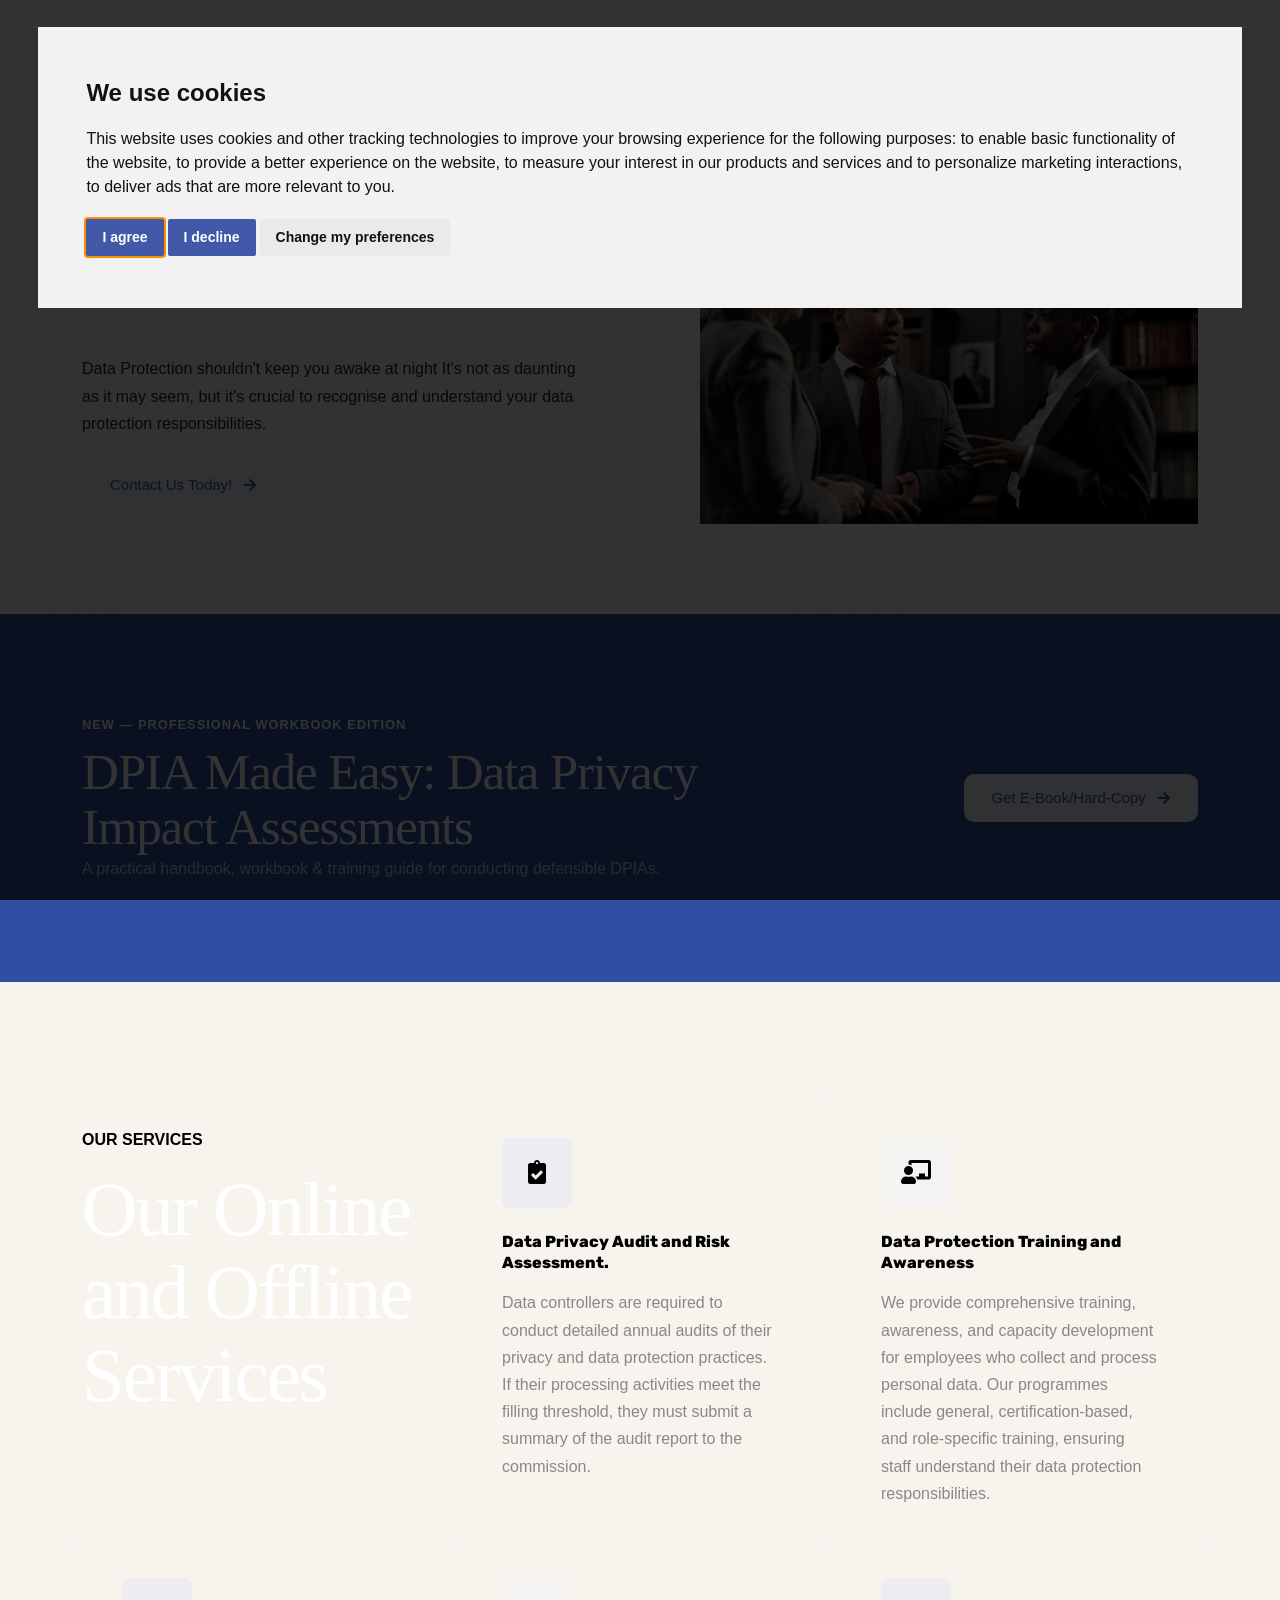
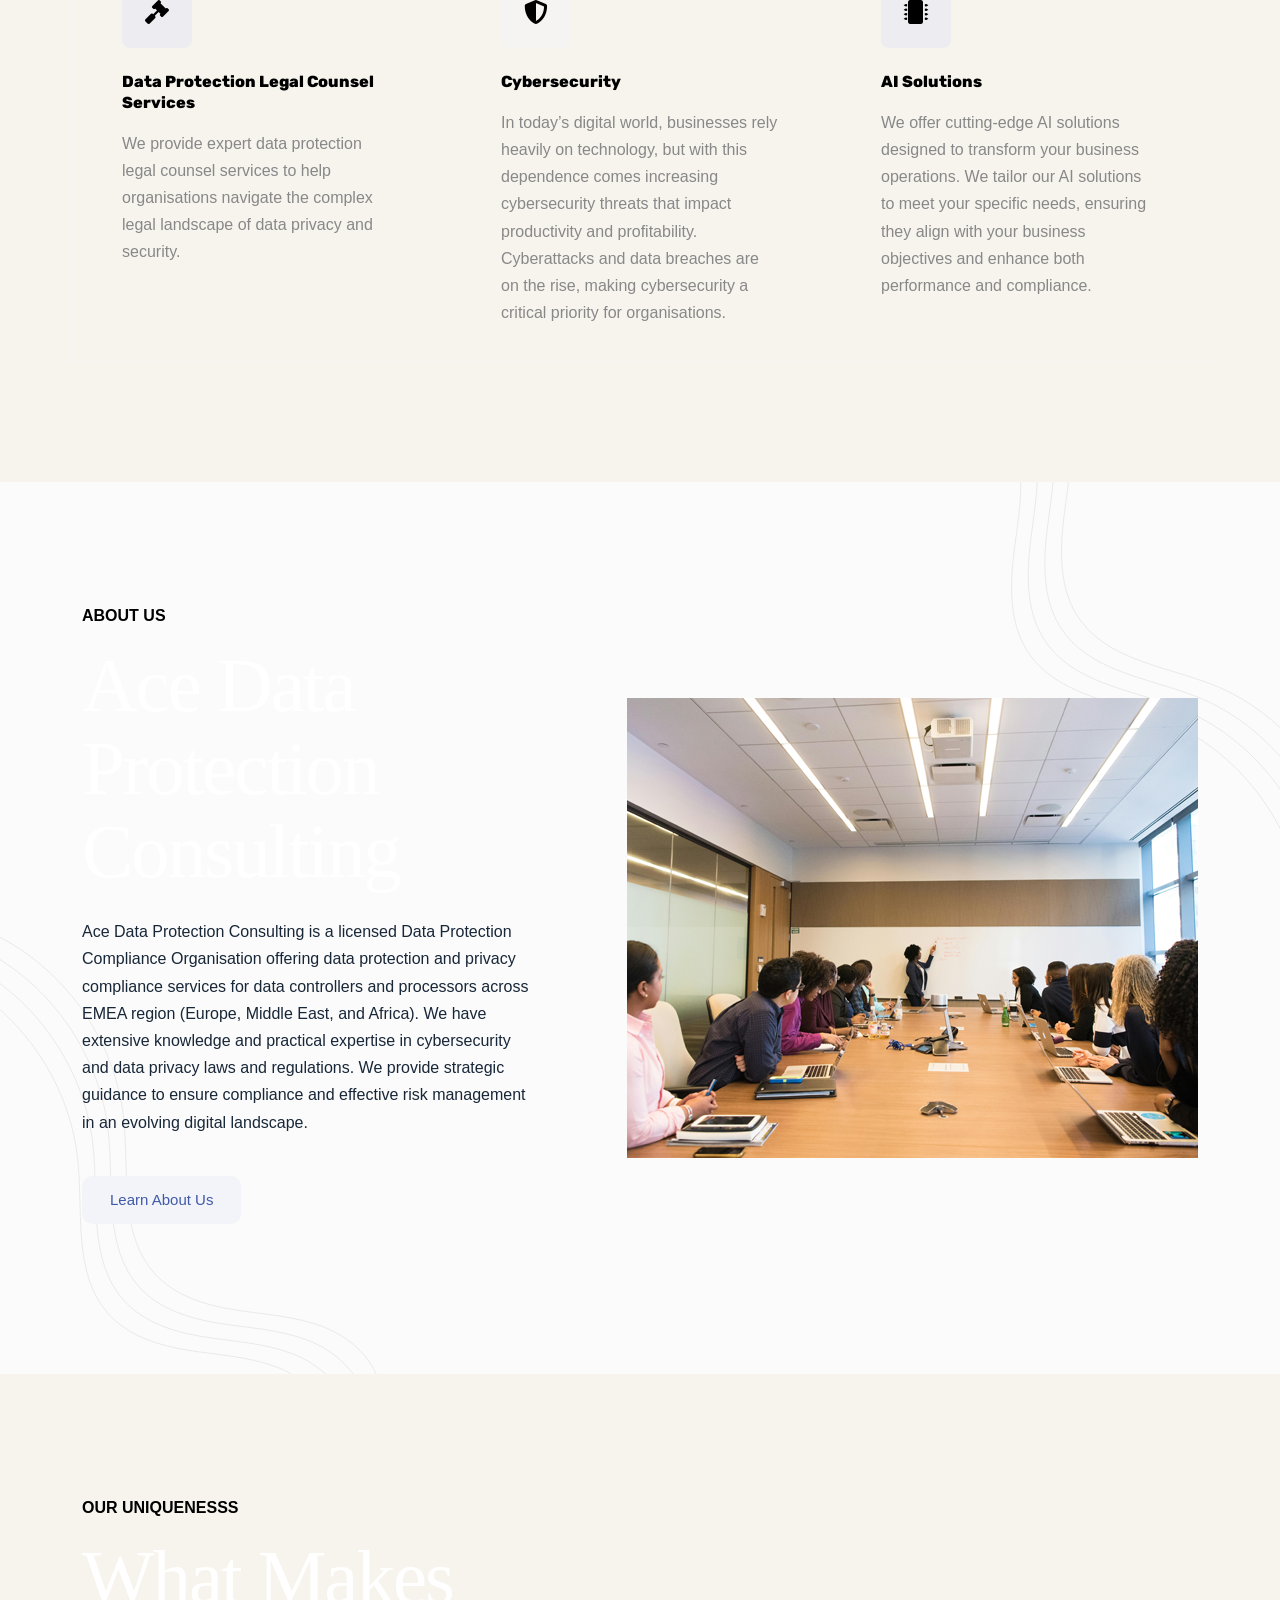
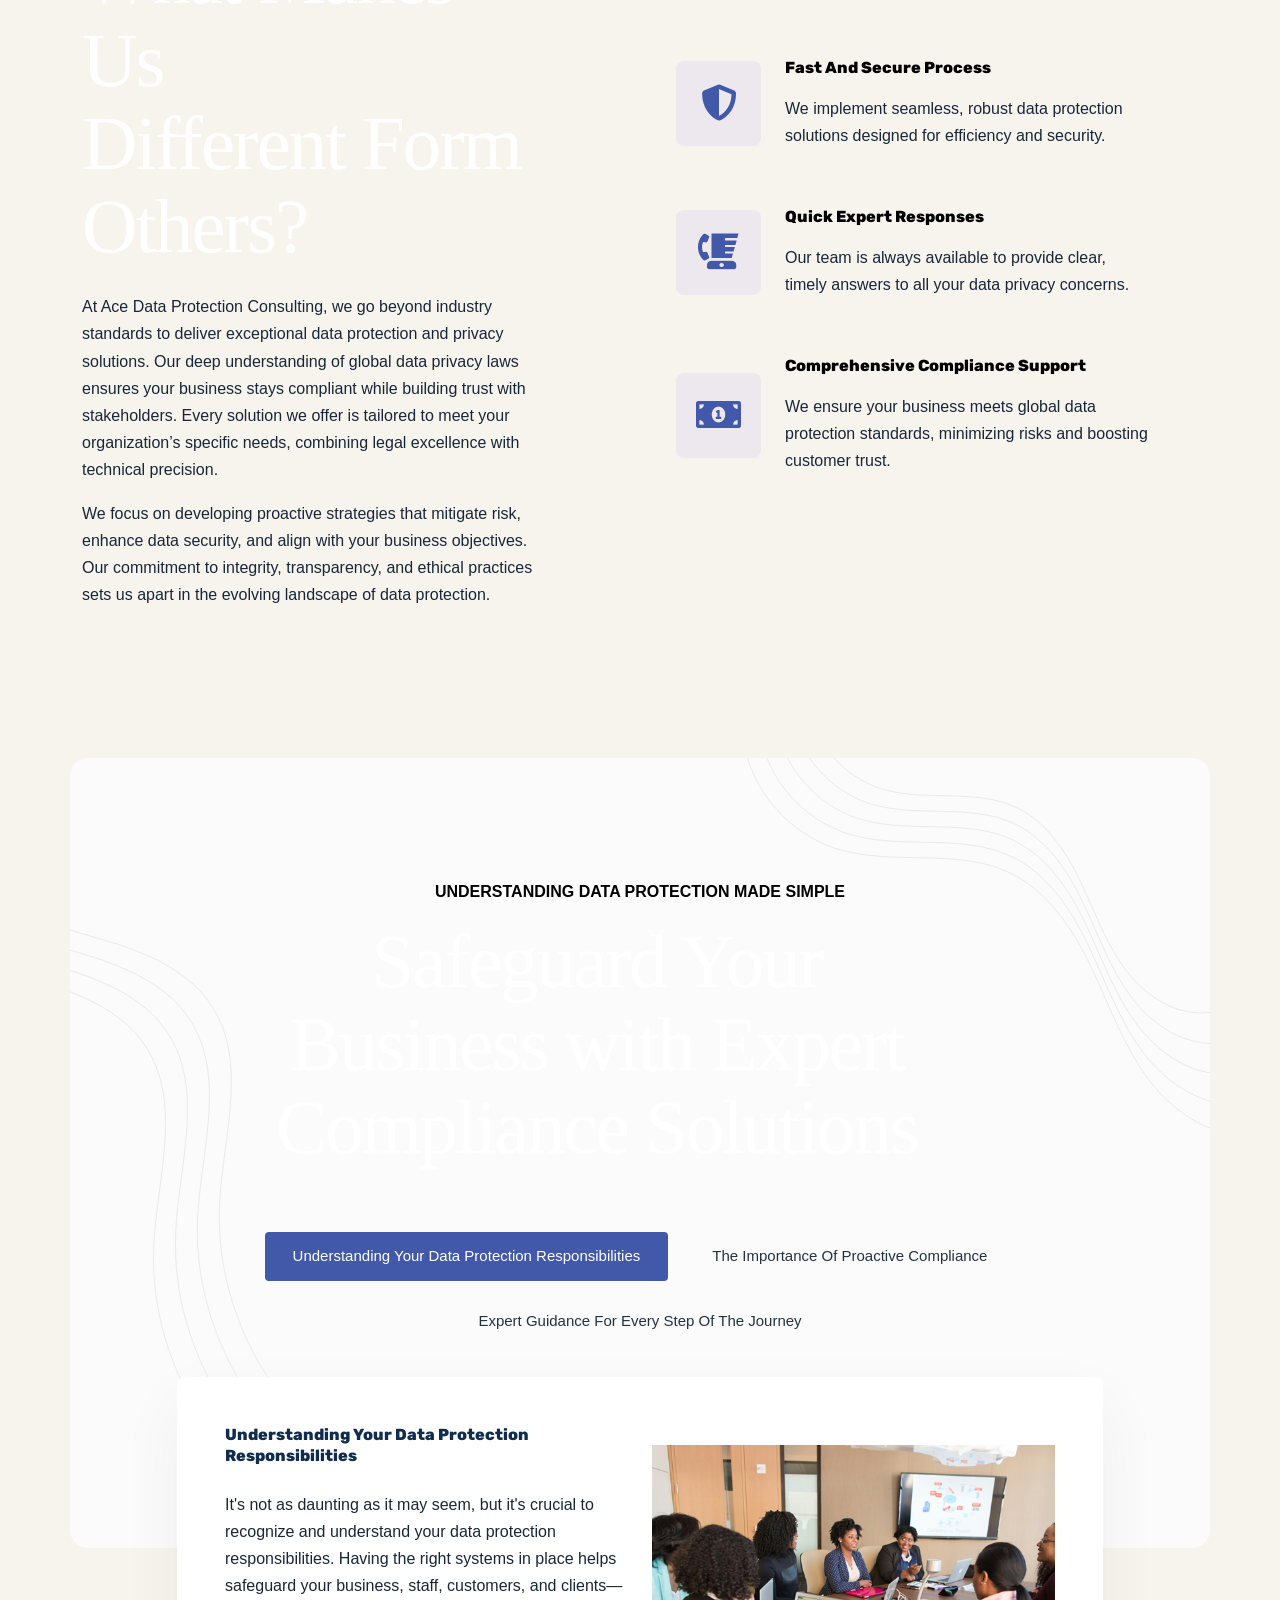
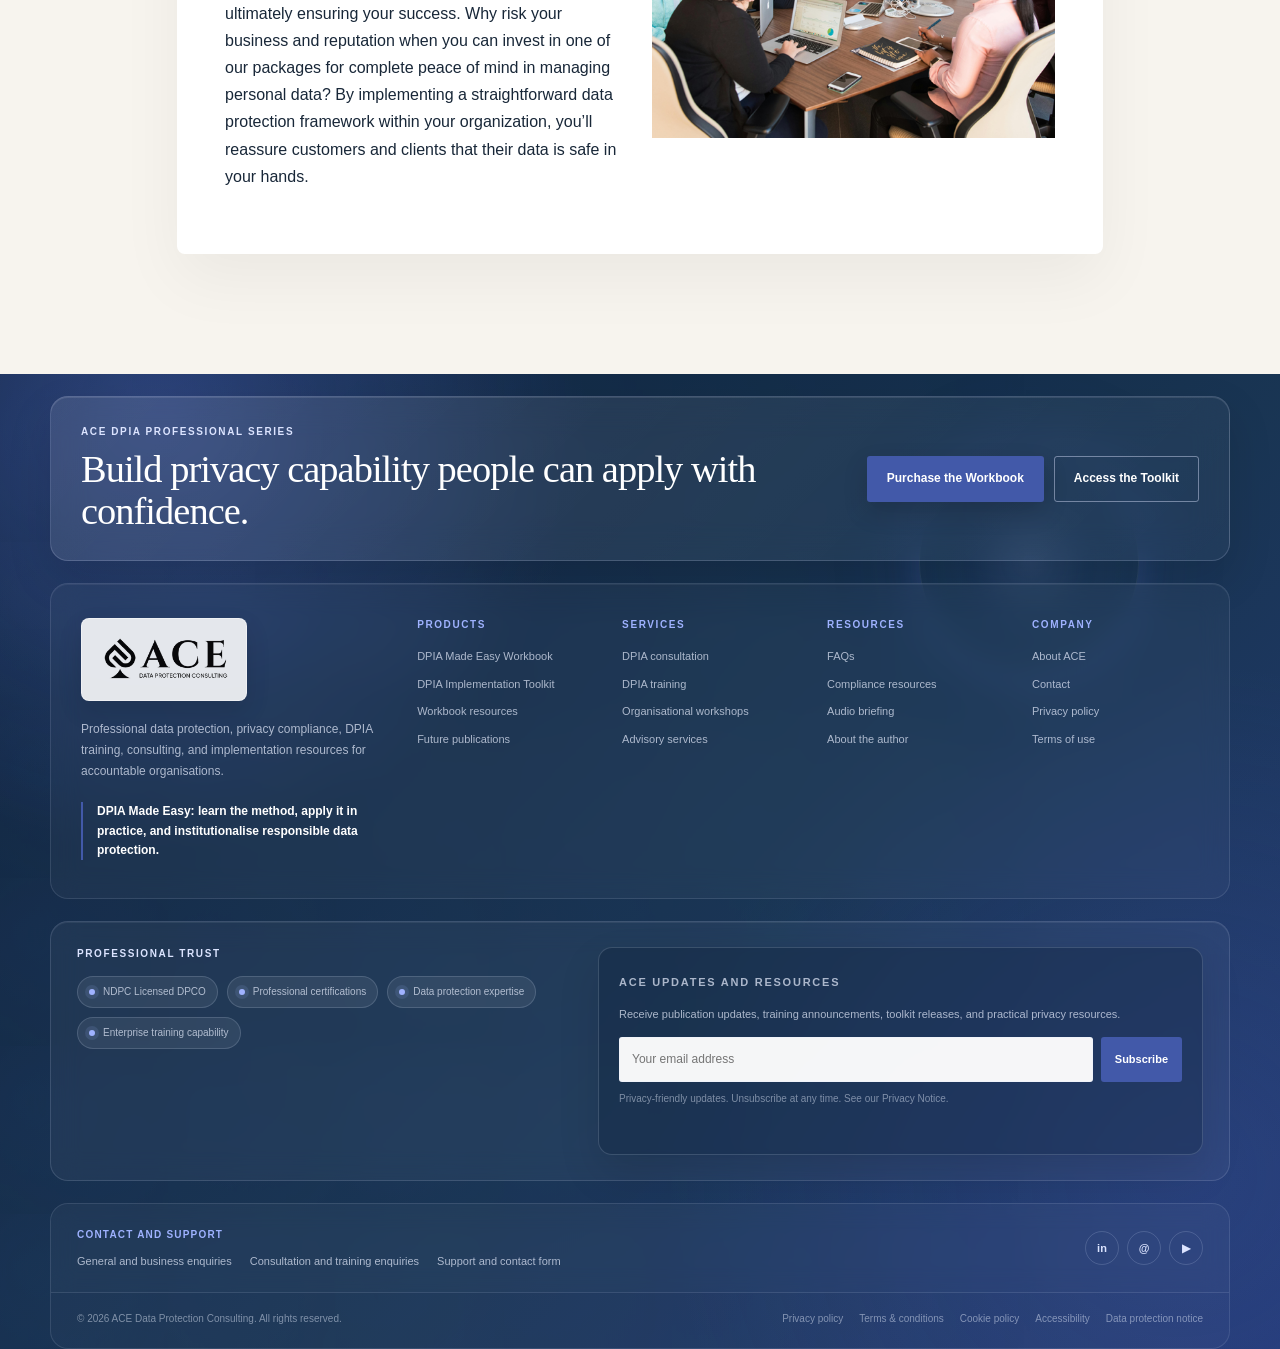
==== commit dc9c819a: "updated footer gui" ====
--- a/index.html
+++ b/index.html
@@ -32,6 +32,8 @@
 
   <!-- # Main Style Sheet -->
   <link rel="stylesheet" href="css/style.css">
+  <link rel="stylesheet" href="./ebook/css/dpia-home.css">
+  <link rel="stylesheet" href="./ebook/css/ace-footer.css">
 
   <style>
     :root {
@@ -166,7 +168,7 @@
   <header class="navigation bg-tertiary">
     <nav class="navbar navbar-expand-xl navbar-light text-center py-3">
       <div class="container">
-        <a class="navbar-brand" href="index.html">
+        <a class="navbar-brand" href="./">
           <img loading="prelaod" decoding="async" class="img-fluid" width="160" src="images/logo.png" alt="Wallet">
         </a>
         <button class="navbar-toggler" type="button" data-bs-toggle="collapse" data-bs-target="#navbarSupportedContent"
@@ -191,12 +193,12 @@
           </ul>
 
           <!-- Right-aligned Action Buttons Grouped Together -->
-          <div class="d-flex align-items-center justify-content-center mt-3 mt-lg-0">
+          <div class="d-flex flex-column flex-lg-row align-items-center justify-content-center mt-3 mt-lg-0">
             <a href="ebook/" class="btn btn-primary">
               Get E-Book/Hard-copy
-              <span style="font-size: 14px;" class="ms-2 fas fa-arrow-right"></span>
+
             </a>
-            <a href="contact.html" class="btn btn-primary ms-2 ms-lg-3">Contact Us</a>
+            <a href="contact.html" class="btn btn-primary mt-2 mt-lg-0 ms-lg-3">Contact Us</a>
           </div>
         </div>
 
@@ -633,35 +635,125 @@
 
 
 
-  <footer class="site-footer">
-    <div class="shell footer-grid">
-      <div>
-        <a class="brand footer-brand" href="index.html">
-          <img src="images/logo.png" alt="ACE Data Protection Consulting" width="140" height="73">
-        </a>
-        <p style="color: #ffffff;">Practical data protection, privacy and responsible technology guidance for
-          organisations across EMEA.</p>
-      </div>
-      <div>
-        <p class="footer-heading">Explore</p>
-        <a href="#intro-actual" style="color: #ffffff;">The publication</a>
-        <a href="#toolkit-actual" style="color: #ffffff;">Implementation toolkit</a>
-        <a href="#training-actual" style="color: #ffffff;">Professional training</a>
-        <a href="#consultation-actual" style="color: #ffffff;">Advisory services</a>
-      </div>
-      <div>
-        <p class="footer-heading">ACE Consulting</p>
-        <a href="/about.html" style="color: #ffffff;">About ACE</a>
-        <a href="/services.html" style="color: #ffffff;">Services</a>
-        <a href="/contact.html" style="color: #ffffff;">Contact us</a>
-        <a href="/privacy-policy.html" style="color: #ffffff;">Privacy policy</a>
-      </div>
-    </div>
-
-    <div class="shell footer-bottom">
+  <footer class="ace-footer" data-ace-footer data-newsletter-endpoint="/api/public-submissions/newsletter"
+    aria-labelledby="ace-footer-title">
+    <div class="shell ace-footer__inner">
+      <section class="ace-footer__cta-zone" data-footer-reveal aria-labelledby="ace-footer-title">
+        <div>
+          <p class="ace-footer__kicker">ACE DPIA Professional Series</p>
+          <h2 id="ace-footer-title">Build privacy capability people can apply with confidence.</h2>
+        </div>
+        <div class="ace-footer__cta-actions">
+          <a class="button" data-footer-cta href="../index.html#hero-actual">Purchase the Workbook</a>
+          <a class="button button-outline-light" data-footer-cta-secondary href="../toolkit/">Access the
+            Toolkit</a>
+        </div>
+      </section>
+
+      <div class="ace-footer__body" data-footer-reveal>
+        <div class="ace-footer__brand">
+          <a class="brand" href="../index.html" aria-label="ACE Data Protection Consulting home">
+            <img src="./images/logo.png" alt="ACE Data Protection Consulting" width="140" height="63">
+          </a>
+          <p class="ace-footer__brand-copy">Professional data protection, privacy compliance, DPIA training,
+            consulting, and implementation resources for accountable organisations.</p>
+          <p class="ace-footer__mission">DPIA Made Easy: learn the method, apply it in practice, and
+            institutionalise responsible data protection.</p>
+        </div>
+
+        <nav class="ace-footer__column" aria-labelledby="ace-footer-products">
+          <p class="ace-footer__heading" id="ace-footer-products">Products</p>
+          <a href="../index.html#hero-actual">DPIA Made Easy Workbook</a>
+          <a href="../toolkit/">DPIA Implementation Toolkit</a>
+          <a href="../index.html#workbook-actual">Workbook resources</a>
+          <a href="../index.html#priority-actual">Future publications</a>
+        </nav>
+
+        <nav class="ace-footer__column" aria-labelledby="ace-footer-services">
+          <p class="ace-footer__heading" id="ace-footer-services">Services</p>
+          <a href="#consultation-form">DPIA consultation</a>
+          <a href="../training/training.html">DPIA training</a>
+          <a href="../training/training.html#training-form">Organisational workshops</a>
+          <a href="../../services.html">Advisory services</a>
+        </nav>
+
+        <nav class="ace-footer__column" aria-labelledby="ace-footer-resources">
+          <p class="ace-footer__heading" id="ace-footer-resources">Resources</p>
+          <a href="../index.html#faq-actual">FAQs</a>
+          <a href="../index.html#benefits-actual">Compliance resources</a>
+          <a href="../index.html#audio-actual">Audio briefing</a>
+          <a href="../index.html#about-author-actual">About the author</a>
+        </nav>
+
+        <nav class="ace-footer__column" aria-labelledby="ace-footer-company">
+          <p class="ace-footer__heading" id="ace-footer-company">Company</p>
+          <a href="../../about.html">About ACE</a>
+          <a href="../../contact.html">Contact</a>
+          <a href="../../privacy-policy.html">Privacy policy</a>
+          <a href="../../terms.html">Terms of use</a>
+        </nav>
+      </div>
+
+      <div class="ace-footer__trust-newsletter" data-footer-reveal>
+        <div>
+          <p class="ace-footer__label">Professional trust</p>
+          <ul class="ace-footer__trust-list" aria-label="ACE professional capabilities">
+            <li>NDPC Licensed DPCO</li>
+            <li>Professional certifications</li>
+            <li>Data protection expertise</li>
+            <li>Enterprise training capability</li>
+          </ul>
+        </div>
+        <div class="ace-footer__newsletter">
+          <p class="ace-footer__label">ACE updates and resources</p>
+          <p>Receive publication updates, training announcements, toolkit releases, and practical privacy
+            resources.</p>
+          <form class="ace-footer__newsletter-form" data-footer-newsletter novalidate>
+            <label class="sr-only" for="ace-footer-email-consultation">Email address</label>
+            <input id="ace-footer-email-consultation" name="email" type="email" autocomplete="email"
+              placeholder="Your email address" required>
+            <button type="submit">Subscribe</button>
+          </form>
+          <p class="ace-footer__newsletter-note">Privacy-friendly updates. Unsubscribe at any time. See our <a
+              href="../../privacy-policy.html">Privacy Notice</a>.</p>
+          <p class="ace-footer__newsletter-status" data-footer-newsletter-status role="status" aria-live="polite"></p>
+        </div>
+      </div>
+
+      <div class="ace-footer__support-row" data-footer-reveal>
+        <div class="ace-footer__contact">
+          <span class="ace-footer__contact-label">Contact and support</span>
+          <a href="mailto:info@acedpconsulting-ltd.com">General and business enquiries</a>
+          <a href="mailto:info@acedpconsulting-ltd.com">Consultation and training enquiries</a>
+          <a href="../../contact.html">Support and contact form</a>
+        </div>
+        <div class="ace-footer__socials" aria-label="Professional social links">
+          <a href="https://www.linkedin.com/company/ace-data-protection-consulting/" target="_blank"
+            rel="noopener noreferrer" aria-label="ACE on LinkedIn">in</a>
+          <a href="../index.html#priority-actual" aria-label="ACE newsletter">@</a>
+          <a href="../index.html#audio-actual" aria-label="ACE audio briefings">▶</a>
+        </div>
+      </div>
+    </div>
+
+    <div class="shell ace-footer__bottom">
       <span>© 2026 ACE Data Protection Consulting. All rights reserved.</span>
-      <span>Designed for practical accountability.</span>
-    </div>
+      <nav class="ace-footer__legal" aria-label="Legal links">
+        <a href="../../privacy-policy.html">Privacy policy</a>
+        <a href="../../terms.html">Terms &amp; conditions</a>
+        <a href="../../cookie-policy.html">Cookie policy</a>
+        <a href="../../accessibility.html">Accessibility</a>
+        <a href="../../privacy-policy.html">Data protection notice</a>
+      </nav>
+    </div>
+
+    <button class="ace-footer__top" type="button" data-footer-top aria-label="Back to top">
+      <svg viewBox="0 0 24 24" aria-hidden="true" focusable="false">
+        <path d="M12 19V5m0 0-6 6m6-6 6 6" fill="none" stroke="currentColor" stroke-linecap="round"
+          stroke-linejoin="round" stroke-width="1.8" />
+      </svg>
+      <span class="ace-footer__progress" data-footer-progress aria-hidden="true"></span>
+    </button>
   </footer>
 
 
@@ -674,6 +766,7 @@
 
   <!-- Main Script -->
   <script src="js/script.js"></script>
+  <script src="./ebook/js/ace-footer.js"></script>
 
 </body>
 
--- a/ebook/css/dpia-home.css
+++ b/ebook/css/dpia-home.css
@@ -0,0 +1,3565 @@
+:root {
+  --navy: #102d4d;
+  --navy-deep: #081d34;
+  --ink: #182738;
+  --muted: #647284;
+  --blue: #4259a9;
+  --blue-soft: #dce8f2;
+  --gold: #d2a95d;
+  --gold-deep: #ad8140;
+  --cream: #f7f4ee;
+  --paper: #ffffff;
+  --line: rgba(16, 45, 77, 0.14);
+  --line-light: rgba(255, 255, 255, 0.16);
+  --shadow: 0 24px 60px rgba(16, 45, 77, 0.14);
+  --ease-out: cubic-bezier(0.23, 1, 0.32, 1);
+  --serif: "DM Serif Display", Georgia, serif;
+  --sans: "Plus Jakarta Sans", Arial, sans-serif;
+  --blue-deep: #2f4fa2;
+  --blue-pale: #eef1fb;
+  --blue-mist: #f7f8fd;
+}
+
+* {
+  box-sizing: border-box;
+}
+html {
+  scroll-behavior: smooth;
+}
+body {
+  margin: 0;
+  background: var(--cream);
+  color: var(--ink);
+  font-family: var(--sans);
+  font-size: 16px;
+  line-height: 1.7;
+  -webkit-font-smoothing: antialiased;
+}
+body,
+button,
+input {
+  font-family: var(--sans);
+}
+a {
+  color: inherit;
+  text-decoration: none;
+}
+img {
+  max-width: 100%;
+  height: auto;
+}
+button,
+input {
+  font: inherit;
+}
+button {
+  cursor: pointer;
+}
+/* ACE Brand Topbar */
+.topbar {
+  background-color: #4259a9 !important;
+  color: #ffffff; /* This ensures the text stays white and readable */
+}
+
+/* Optional: Make the little dot white too */
+.topbar .topbar-dot {
+  background-color: #ffffff !important;
+}
+
+::selection {
+  background: rgba(210, 169, 93, 0.35);
+  color: var(--navy-deep);
+}
+
+.shell {
+  width: min(1180px, calc(100% - 48px));
+  margin: 0 auto;
+}
+.sr-only {
+  position: absolute;
+  width: 1px;
+  height: 1px;
+  padding: 0;
+  margin: -1px;
+  overflow: hidden;
+  clip: rect(0, 0, 0, 0);
+  white-space: nowrap;
+  border: 0;
+}
+.skip-link {
+  position: fixed;
+  top: 12px;
+  left: 12px;
+  z-index: 100;
+  padding: 9px 14px;
+  background: var(--gold);
+  color: var(--navy-deep);
+  border-radius: 4px;
+  transform: translateY(-150%);
+  transition: transform 0.18s var(--ease-out);
+}
+.skip-link:focus {
+  transform: translateY(0);
+}
+
+.topbar {
+  background: #4259a9;
+  color: rgba(255, 255, 255, 0.68);
+  font-size: 11px;
+  letter-spacing: 0.12em;
+  text-transform: uppercase;
+}
+.topbar-inner {
+  min-height: 34px;
+  display: flex;
+  justify-content: space-between;
+  align-items: center;
+  gap: 20px;
+}
+.topbar-note {
+  display: inline-flex;
+  align-items: center;
+  font-weight: 800;
+  font-size: 12px;
+  gap: 8px;
+  color: #ffffff !important;
+  opacity: 1 !important; /* Ensures it is fully bright */
+}
+.topbar-dot {
+  width: 6px;
+  height: 6px;
+  display: inline-block;
+  border-radius: 50%;
+  background: var(--gold);
+  box-shadow: 0 0 0 4px rgba(210, 169, 93, 0.12);
+}
+
+.site-header {
+  position: relative;
+  z-index: 20;
+  background: #ffffff !important;
+  border-bottom: 1px solid rgba(16, 45, 77, 0.08);
+  backdrop-filter: blur(14px);
+  z-index: 20;
+}
+.nav-wrap {
+  min-height: 88px;
+  display: flex;
+  align-items: center;
+  justify-content: space-between;
+  gap: 30px;
+}
+.brand {
+  display: inline-flex;
+  align-items: center;
+  flex: 0 0 auto;
+}
+.brand img {
+  display: block;
+  width: 156px;
+  height: auto;
+  object-fit: contain;
+}
+.site-menu {
+  display: flex;
+  align-items: center;
+  justify-content: flex-end;
+  gap: 29px;
+  font-size: 12px;
+  font-weight: 700;
+  letter-spacing: 0.02em;
+  color: var(--navy);
+}
+.site-menu a {
+  position: relative;
+  transition: color 0.18s var(--ease-out);
+}
+.site-menu a:not(.nav-cta)::after {
+  content: "";
+  position: absolute;
+  left: 0;
+  bottom: -9px;
+  width: 0;
+  height: 2px;
+  background: #4259a9 !important; /* Changed to brand blue */
+  transition: width 0.18s var(--ease-out);
+}
+
+.site-menu a:not(.nav-cta):hover,
+.site-menu a:not(.nav-cta):focus-visible {
+  color: var(--blue);
+}
+.site-menu a:not(.nav-cta):hover::after,
+.site-menu a:not(.nav-cta):focus-visible::after {
+  width: 100%;
+}
+.nav-cta {
+  display: inline-flex;
+  align-items: center;
+  gap: 9px;
+  padding: 12px 16px;
+  background: #4259a9 !important; /* Changed to brand blue */
+  color: #fff;
+  border-radius: 3px;
+  transition:
+    transform 0.18s var(--ease-out),
+    background 0.18s var(--ease-out);
+}
+
+.nav-cta:hover,
+.nav-cta:focus-visible {
+  background: #344687 !important; /* A slightly darker shade for the hover effect */
+  transform: translateY(-2px);
+}
+.menu-toggle {
+  display: none;
+  padding: 8px;
+  border: 0;
+  background: transparent;
+}
+.menu-toggle span:not(.sr-only) {
+  display: block;
+  width: 24px;
+  height: 2px;
+  margin: 5px;
+  background: var(--navy);
+  transition:
+    transform 0.18s var(--ease-out),
+    opacity 0.18s var(--ease-out);
+}
+
+.section-dark {
+  position: relative;
+  overflow: hidden;
+  background: var(--navy);
+  color: #fff;
+}
+.section-navy {
+  background: var(--blue);
+  color: #fff;
+}
+.section-light {
+  background: #fff;
+}
+.section-cream {
+  background: var(--cream);
+}
+.section-dpia-blue {
+  background: #4259a9;
+}
+.section-dark,
+.section-navy,
+.section-light,
+.section-cream,
+.section-gold {
+  padding: 112px 0;
+}
+
+.eyebrow {
+  margin: 0 0 20px;
+  color: var(--blue);
+  font-size: 11px;
+  font-weight: 800;
+  letter-spacing: 0.18em;
+  line-height: 1.35;
+  text-transform: uppercase;
+}
+.eyebrow-gold {
+  color: #dbe3ff;
+}
+.eyebrow-navy {
+  color: var(--navy);
+}
+.eyebrow-rule {
+  display: inline-block;
+  width: 28px;
+  height: 1px;
+  margin: 0 9px 3px 0;
+  background: var(--ace-blue);
+  box-shadow: 0 0 0 4px rgba(66, 89, 169, 0.18);
+}
+h1,
+h2,
+h3,
+p {
+  margin-top: 0;
+}
+h1,
+h2 {
+  color: var(--navy);
+  font-family: var(--serif);
+  font-weight: 400;
+  letter-spacing: -0.025em;
+  line-height: 1.08;
+}
+h1 {
+  max-width: 650px;
+  margin-bottom: 21px;
+  color: #fff;
+  font-size: clamp(3.2rem, 6vw, 5.6rem);
+}
+h2 {
+  margin-bottom: 24px;
+  font-size: clamp(2.45rem, 4vw, 4.4rem);
+}
+h3 {
+  color: var(--navy);
+  font-size: 16px;
+  font-weight: 800;
+  line-height: 1.3;
+}
+em {
+  color: #ffffff;
+  font-style: normal;
+}
+.section-heading > h2,
+.section-heading h2 {
+  margin-bottom: 14px;
+}
+.section-heading > p:last-child,
+.section-heading div > p:last-child {
+  max-width: 650px;
+  margin-bottom: 0;
+  color: var(--muted);
+}
+.centered-heading {
+  max-width: 710px;
+  margin: 0 auto 50px;
+  text-align: center;
+}
+.centered-heading h2 {
+  margin-left: auto;
+  margin-right: auto;
+}
+
+.button {
+  display: inline-flex;
+  align-items: center;
+  justify-content: center;
+  gap: 14px;
+  min-height: 48px;
+  padding: 13px 19px;
+  border: 1px solid transparent;
+  border-radius: 3px;
+  font-size: 12px;
+  font-weight: 800;
+  line-height: 1.2;
+  text-align: center;
+  transition:
+    transform 0.18s var(--ease-out),
+    background 0.18s var(--ease-out),
+    border-color 0.18s var(--ease-out),
+    color 0.18s var(--ease-out);
+}
+
+.dpia-button {
+  background: #4259a9;
+  color: #fff;
+}
+.dpia-button:hover,
+.dpia-button:focus-visible {
+  background: var(--navy);
+}
+
+.button:hover,
+.button:focus-visible {
+  transform: translateY(-3px);
+}
+.button:active {
+  transform: scale(0.97);
+}
+.button-gold {
+  background: var(--gold);
+  color: var(--navy-deep);
+}
+.button-gold:hover,
+.button-gold:focus-visible {
+  background: #e2bc76;
+}
+.button-navy {
+  background: var(--navy);
+  color: #fff;
+}
+.button-navy:hover,
+.button-navy:focus-visible {
+  background: var(--blue);
+}
+.button-white {
+  background: #fff;
+  color: var(--navy);
+}
+.button-white:hover,
+.button-white:focus-visible {
+  background: var(--navy);
+  color: #fff;
+  border-color: white;
+}
+.button-outline-light {
+  border-color: rgba(255, 255, 255, 0.5);
+  color: #fff;
+}
+.button-outline-light:hover,
+.button-outline-light:focus-visible {
+  border-color: #fff;
+  background: rgba(255, 255, 255, 0.1);
+}
+.button-full {
+  width: 100%;
+}
+.text-link {
+  display: inline-flex;
+  align-items: center;
+  gap: 12px;
+  font-size: 12px;
+  font-weight: 800;
+}
+.text-link span {
+  font-size: 17px;
+  transition: transform 0.18s var(--ease-out);
+}
+.text-link:hover span,
+.text-link:focus-visible span {
+  transform: translateX(4px);
+}
+.text-link-light {
+  color: #fff;
+}
+
+.hero {
+  position: relative;
+  isolation: isolate;
+  overflow: hidden;
+  background:
+    radial-gradient(
+      circle at 76% 30%,
+      rgba(66, 89, 169, 0.32),
+      transparent 34rem
+    ),
+    linear-gradient(135deg, #0c1d35 0%, #102d4d 55%, #162c68 100%);
+  min-height: 700px;
+  padding: 90px 0 110px;
+}
+.hero-grid-lines {
+  position: absolute;
+  inset: 0;
+  opacity: 0.22;
+  background-image:
+    linear-gradient(
+      90deg,
+      transparent 49.8%,
+      rgba(255, 255, 255, 0.06) 50%,
+      transparent 50.2%
+    ),
+    linear-gradient(
+      0deg,
+      transparent 49.8%,
+      rgba(255, 255, 255, 0.04) 50%,
+      transparent 50.2%
+    );
+  background-size: 168px 168px;
+  mask-image: linear-gradient(90deg, rgba(0, 0, 0, 0.75), transparent 86%);
+}
+
+.ace-ebook-spotlight {
+  position: absolute;
+  top: -25%;
+  left: 50%;
+  z-index: 1;
+  width: 138%;
+  height: 169%;
+  max-width: none;
+  opacity: 0;
+  pointer-events: none;
+  transform: translate(-72%, -62%) scale(0.5);
+  transform-origin: center;
+}
+
+.hero-inner {
+  position: relative;
+  z-index: 2;
+  display: grid;
+  grid-template-columns: minmax(0, 1.06fr) minmax(360px, 0.94fr);
+  align-items: center;
+  min-height: 520px;
+}
+
+@media (prefers-reduced-motion: no-preference) {
+  .ace-ebook-spotlight {
+    animation: ace-ebook-spotlight-reveal 600ms ease 180ms 1 forwards;
+  }
+}
+
+@keyframes ace-ebook-spotlight-reveal {
+  0% {
+    opacity: 0;
+    transform: translate(-72%, -62%) scale(0.5);
+  }
+
+  100% {
+    opacity: 0.72;
+    transform: translate(-50%, -40%) scale(1);
+  }
+}
+
+@media (prefers-reduced-motion: reduce) {
+  .ace-ebook-spotlight {
+    animation: none;
+    opacity: 0.62;
+    transform: translate(-50%, -40%) scale(1);
+  }
+}
+
+.hero-copy {
+  padding: 26px 0 20px;
+}
+.hero-subtitle {
+  margin: 0 0 21px;
+  color: rgba(255, 255, 255, 0.9);
+  font-family: var(--serif);
+  font-size: clamp(1.45rem, 2.4vw, 2rem);
+  line-height: 1.25;
+}
+.hero-description {
+  max-width: 610px;
+  margin-bottom: 32px;
+  color: rgba(255, 255, 255, 0.7);
+  font-size: 16px;
+}
+.hero-actions {
+  display: flex;
+  flex-wrap: wrap;
+  align-items: center;
+  gap: 15px 22px;
+  margin-bottom: 34px;
+}
+.foreword {
+  display: flex;
+  align-items: flex-start;
+  gap: 11px;
+  max-width: 580px;
+  margin: 0;
+  padding-top: 20px;
+  border-top: 1px solid rgba(255, 255, 255, 0.15);
+  color: rgba(255, 255, 255, 0.55);
+  font-size: 11px;
+  line-height: 1.65;
+}
+.foreword-mark {
+  color: var(--gold);
+  font-size: 15px;
+  line-height: 1.2;
+}
+.hero-art {
+  position: relative;
+  min-height: 560px;
+  display: flex;
+  align-items: center;
+  justify-content: center;
+}
+.book-glow {
+  position: absolute;
+  width: 430px;
+  height: 430px;
+  border-radius: 50%;
+  background: radial-gradient(
+    circle,
+    rgba(66, 89, 169, 0.34),
+    rgba(47, 79, 162, 0) 70%
+  );
+}
+.book-shadow {
+  position: absolute;
+  bottom: 44px;
+  width: 305px;
+  height: 40px;
+  border-radius: 50%;
+  background: rgba(0, 0, 0, 0.42);
+  filter: blur(18px);
+  transform: rotate(-4deg);
+}
+.book-card {
+  position: absolute;
+  border-radius: 4px 9px 9px 4px;
+  box-shadow: 8px 16px 28px rgba(0, 0, 0, 0.22);
+}
+.book-card-back {
+  width: 254px;
+  height: 426px;
+  background: linear-gradient(145deg, #b2c2d0, #e4e8ea 40%, #6687a1);
+  transform: translate(49px, 2px) rotate(7deg);
+  opacity: 0.78;
+}
+.book-card-spine {
+  width: 24px;
+  height: 420px;
+  background: linear-gradient(90deg, #bd9452, #f1d498 45%, #967039);
+  transform: translate(31px, 0) rotate(3deg);
+  opacity: 0.9;
+}
+.book-cover {
+  position: relative;
+  z-index: 2;
+  width: min(285px, 60vw);
+  border-radius: 3px 8px 8px 3px;
+  box-shadow:
+    12px 20px 36px rgba(0, 0, 0, 0.35),
+    inset -5px 0 6px rgba(0, 0, 0, 0.1);
+  transform: rotate(-3.5deg);
+  transition: transform 0.25s var(--ease-out);
+}
+.hero-art:hover .book-cover {
+  transform: rotate(-1deg) translateY(-5px);
+}
+.art-caption {
+  position: absolute;
+  right: -10px;
+  bottom: 10px;
+  z-index: 3;
+  display: flex;
+  align-items: flex-start;
+  gap: 10px;
+  color: rgba(255, 255, 255, 0.56);
+  font-size: 10px;
+  letter-spacing: 0.04em;
+  line-height: 1.5;
+  text-transform: uppercase;
+}
+.caption-line {
+  display: inline-block;
+  width: 34px;
+  height: 1px;
+  margin-top: 8px;
+  background: var(--gold);
+}
+.hero-wave {
+  position: absolute;
+  right: -4%;
+  bottom: -1px;
+  left: -4%;
+  height: 55px;
+  background: var(--cream);
+  clip-path: ellipse(56% 62% at 50% 100%);
+}
+
+.section-label {
+  display: flex;
+  align-items: center;
+  gap: 11px;
+  min-width: 200px;
+  color: var(--muted);
+  font-size: 10px;
+  font-weight: 800;
+  letter-spacing: 0.16em;
+  line-height: 1.3;
+  text-transform: uppercase;
+}
+.section-label > span:first-child {
+  color: var(--gold-deep);
+  font-family: var(--serif);
+  font-size: 21px;
+  font-weight: 400;
+  letter-spacing: 0;
+}
+.label-line {
+  width: 26px;
+  height: 1px;
+  background: var(--gold-deep);
+}
+.section-label-dark {
+  color: rgba(255, 255, 255, 0.55);
+}
+.section-label-dark > span:first-child {
+  color: var(--gold);
+}
+.section-label-dark .label-line {
+  background: var(--gold);
+}
+
+.intro-grid {
+  display: grid;
+  grid-template-columns: 200px minmax(0, 1fr);
+  gap: 70px;
+}
+.intro-content h2 {
+  max-width: 720px;
+}
+.intro-body {
+  display: grid;
+  grid-template-columns: 1fr 1fr;
+  gap: 42px;
+  margin-top: 40px;
+  max-width: 870px;
+  color: var(--muted);
+}
+.intro-body p {
+  margin-bottom: 18px;
+}
+.intro-body strong {
+  color: var(--ink);
+}
+blockquote {
+  margin: 24px 0 0;
+  padding: 0 0 0 19px;
+  border-left: 2px solid #4259a9;
+  color: #000;
+  font-family: var(--serif);
+  font-size: 21px;
+  line-height: 1.35;
+}
+
+.workbook {
+  border-top: 1px solid var(--line);
+}
+.icon-grid {
+  display: grid;
+  grid-template-columns: repeat(4, 1fr);
+  gap: 1px;
+  background: var(--line);
+  border: 1px solid var(--line);
+}
+.icon-card {
+  min-height: 190px;
+  padding: 28px 23px;
+  background: #fff;
+  transition:
+    background 0.18s var(--ease-out),
+    transform 0.18s var(--ease-out);
+}
+.icon-card:hover {
+  position: relative;
+  z-index: 1;
+  background: #fcfaf5;
+  box-shadow: var(--shadow);
+  transform: translateY(-4px);
+}
+.icon-badge {
+  display: flex;
+  align-items: center;
+  justify-content: center;
+  width: 42px;
+  height: 42px;
+  margin-bottom: 25px;
+  border: 1px solid rgba(210, 169, 93, 0.5);
+  border-radius: 50%;
+  color: var(--blue);
+}
+.icon-badge svg {
+  width: 20px;
+  height: 20px;
+  fill: none;
+  stroke: currentColor;
+  stroke-linecap: round;
+  stroke-linejoin: round;
+  stroke-width: 1.5;
+}
+.icon-card h3 {
+  max-width: 210px;
+  margin: 0;
+  font-size: 14px;
+}
+
+.audiences {
+  border-top: 1px solid var(--line);
+}
+.audiences .section-heading {
+  display: grid;
+  grid-template-columns: 200px minmax(0, 1fr);
+  gap: 70px;
+  margin-bottom: 52px;
+}
+.audience-grid {
+  display: grid;
+  grid-template-columns: repeat(4, 1fr);
+  gap: 15px;
+}
+.audience-card {
+  min-height: 216px;
+  padding: 25px 24px 27px;
+  border: 1px solid var(--line);
+  background: rgba(255, 255, 255, 0.46);
+  transition:
+    border-color 0.18s var(--ease-out),
+    background 0.18s var(--ease-out),
+    transform 0.18s var(--ease-out);
+}
+.audience-card:hover {
+  border-color: var(--gold);
+  background: #fff;
+  transform: translateY(-4px);
+}
+.audience-card-wide {
+  grid-column: span 2;
+}
+.card-number {
+  display: inline-block;
+  margin-bottom: 27px;
+  color: var(--gold-deep);
+  font-family: var(--serif);
+  font-size: 23px;
+}
+.audience-card h3 {
+  margin-bottom: 12px;
+  font-size: 15px;
+}
+.audience-card p {
+  margin: 0;
+  color: var(--muted);
+  font-size: 13px;
+  line-height: 1.65;
+}
+
+.benefits {
+  padding-top: 100px;
+  padding-bottom: 105px;
+}
+.benefits-heading {
+  display: grid;
+  grid-template-columns: 200px minmax(0, 1fr);
+  gap: 70px;
+  margin-bottom: 54px;
+}
+.benefits h2 {
+  color: #fff;
+}
+.benefits-heading > div:last-child > p:last-child {
+  color: rgba(255, 255, 255, 0.62);
+}
+.benefit-grid {
+  display: grid;
+  grid-template-columns: repeat(4, 1fr);
+  border-top: 1px solid var(--line-light);
+}
+.benefit-block {
+  padding: 29px 23px 0;
+  border-right: 1px solid var(--line-light);
+}
+.benefit-block:first-child {
+  padding-left: 0;
+}
+.benefit-block:last-child {
+  padding-right: 0;
+  border-right: 0;
+}
+.benefit-index {
+  display: block;
+  margin-bottom: 45px;
+  color: var(--gold);
+  font-family: var(--serif);
+  font-size: 23px;
+}
+.benefit-block h3 {
+  margin-bottom: 13px;
+  color: #fff;
+  font-size: 16px;
+}
+.benefit-block p {
+  margin: 0;
+  color: rgba(255, 255, 255, 0.65);
+  font-size: 13px;
+  line-height: 1.75;
+}
+
+.toolkit-grid {
+  display: grid;
+  grid-template-columns: 0.83fr 1.17fr;
+  align-items: center;
+  gap: 95px;
+}
+.toolkit-art {
+  position: relative;
+  min-height: 430px;
+  display: flex;
+  align-items: center;
+  justify-content: center;
+}
+.folder {
+  position: absolute;
+  width: 292px;
+  height: 238px;
+  border-radius: 6px;
+  box-shadow: var(--shadow);
+}
+.folder-back {
+  margin-left: 86px;
+  margin-top: -33px;
+  background: #9db6ca;
+  transform: rotate(11deg);
+}
+.folder-front {
+  z-index: 1;
+  display: flex;
+  flex-direction: column;
+  align-items: flex-start;
+  justify-content: flex-end;
+  padding: 28px 30px;
+  margin-left: -11px;
+  margin-top: 4px;
+  background: linear-gradient(145deg, #d4b473, #a87d3c);
+  color: #fff;
+  transform: rotate(-7deg);
+}
+.folder-front::before {
+  content: "";
+  position: absolute;
+  top: -12px;
+  left: 18px;
+  width: 105px;
+  height: 22px;
+  border-radius: 5px 5px 0 0;
+  background: #c09c5f;
+}
+.folder-front span {
+  position: absolute;
+  top: 29px;
+  left: 30px;
+  font-size: 11px;
+  font-weight: 800;
+  letter-spacing: 0.18em;
+}
+.folder-front strong {
+  font-family: var(--serif);
+  font-size: 42px;
+  font-weight: 400;
+  line-height: 0.92;
+}
+.folder-front small {
+  margin-top: 20px;
+  font-size: 10px;
+  letter-spacing: 0.09em;
+  text-transform: uppercase;
+}
+.toolkit-stamp {
+  position: absolute;
+  z-index: 2;
+  top: 20px;
+  right: 0;
+  display: flex;
+  align-items: center;
+  justify-content: center;
+  width: 112px;
+  height: 112px;
+  border: 1px solid var(--gold-deep);
+  border-radius: 50%;
+  color: var(--gold-deep);
+  font-size: 10px;
+  font-weight: 800;
+  letter-spacing: 0.13em;
+  line-height: 1.35;
+  text-align: center;
+  transform: rotate(13deg);
+}
+.toolkit-copy h2 {
+  margin-bottom: 13px;
+}
+.large-lead {
+  color: var(--navy);
+  font-family: var(--serif);
+  font-size: 23px;
+  line-height: 1.35;
+}
+.toolkit-copy > p:not(.eyebrow):not(.large-lead) {
+  max-width: 600px;
+  color: var(--muted);
+}
+.resource-list {
+  display: grid;
+  grid-template-columns: 1fr 1fr;
+  gap: 12px 24px;
+  margin: 28px 0 31px;
+}
+.resource-list span {
+  position: relative;
+  padding-left: 18px;
+  color: #000;
+  font-size: 12px;
+  line-height: 1.45;
+}
+.resource-list span::before {
+  content: "";
+  position: absolute;
+  left: 0;
+  top: 7px;
+  width: 6px;
+  height: 6px;
+  border-radius: 50%;
+  background: #4259a9;
+}
+.coming-note {
+  display: inline-block;
+  margin: 19px 0 0 19px !important;
+  color: var(--gold-deep) !important;
+  font-size: 11px !important;
+  font-weight: 800;
+  letter-spacing: 0.16em;
+  text-transform: uppercase;
+}
+
+.training-grid {
+  display: grid;
+  grid-template-columns: 0.88fr 1.12fr;
+  gap: 115px;
+}
+.training-grid h2 {
+  max-width: 510px;
+}
+.training-copy {
+  padding-top: 36px;
+}
+.training-copy .large-lead {
+  max-width: 650px;
+  margin-bottom: 28px;
+}
+.training-types {
+  display: grid;
+  grid-template-columns: 1fr 1fr;
+  gap: 12px 30px;
+  margin: 0 0 33px;
+}
+.training-types span {
+  padding-top: 10px;
+  border-top: 1px solid var(--line);
+  color: #4259a9;
+  font-size: 13px;
+}
+.training-types span::before {
+  content: "↗";
+  display: inline-block;
+  margin-right: 8px;
+  color: #4259a9;
+  font-weight: 800;
+}
+
+.consultation {
+  padding: 87px 0;
+}
+.consultation-grid {
+  display: grid;
+  grid-template-columns: 0.82fr 1.18fr;
+  align-items: center;
+  gap: 110px;
+}
+.consultation h2 {
+  color: #fff;
+}
+.consultation-grid > div:first-child > p:last-child {
+  max-width: 330px;
+  margin: 0;
+  color: rgba(255, 255, 255, 0.68);
+}
+.consultation-right {
+  padding-left: 60px;
+  border-left: 1px solid rgba(255, 255, 255, 0.25);
+}
+.consultation-list {
+  display: grid;
+  grid-template-columns: 1fr 1fr;
+  gap: 13px 26px;
+  margin-bottom: 33px;
+}
+.consultation-list span {
+  color: rgba(255, 255, 255, 0.8);
+  font-size: 13px;
+}
+.consultation-list span::before {
+  content: "+";
+  display: inline-block;
+  margin-right: 10px;
+  color: #ffffff;
+  font-size: 17px;
+}
+
+.ecosystem {
+  border-top: 1px solid var(--line);
+}
+.flow-arrow {
+  display: inline-block;
+  margin: 0 7px;
+  color: var(--gold-deep);
+}
+.series-grid {
+  display: grid;
+  grid-template-columns: repeat(4, 1fr);
+  gap: 15px;
+}
+.series-card {
+  display: flex;
+  flex-direction: column;
+  justify-content: space-between;
+  min-height: 237px;
+  padding: 24px;
+  border: 1px solid var(--line);
+  background: #fff;
+  transition:
+    transform 0.18s var(--ease-out),
+    box-shadow 0.18s var(--ease-out);
+}
+.series-card:hover {
+  transform: translateY(-5px);
+  box-shadow: var(--shadow);
+}
+.series-icon {
+  display: flex;
+  align-items: center;
+  justify-content: center;
+  width: 48px;
+  height: 48px;
+  border: 1px solid var(--gold);
+  border-radius: 50%;
+  color: var(--gold-deep);
+  font-family: var(--serif);
+  font-size: 21px;
+}
+.series-card h3 {
+  margin: 33px 0 7px;
+  font-size: 15px;
+}
+.series-card p {
+  margin: 0;
+  color: var(--muted);
+  font-size: 12px;
+}
+
+.priority {
+  padding: 95px 0;
+}
+.priority-grid {
+  display: grid;
+  grid-template-columns: 1fr 0.78fr;
+  gap: 115px;
+  align-items: center;
+}
+.priority h2 {
+  margin-bottom: 18px;
+  color: var(--navy);
+}
+.priority-copy > p:not(.eyebrow) {
+  max-width: 530px;
+  color: rgba(16, 45, 77, 0.82);
+}
+.priority-copy > p:nth-of-type(2) {
+  margin: 25px 0 14px;
+  font-weight: 800;
+}
+.priority-benefits {
+  display: flex;
+  flex-wrap: wrap;
+  gap: 9px 20px;
+  max-width: 570px;
+}
+.priority-benefits span {
+  color: #ffffff;
+  font-size: 12px;
+}
+.priority-benefits span::before {
+  content: "✓";
+  margin-right: 7px;
+  color: #ffffff;
+  font-weight: 800;
+}
+.priority-form {
+  padding: 31px;
+  background: #fff;
+  box-shadow: 0 22px 56px rgba(110, 74, 22, 0.18);
+}
+.form-heading {
+  display: flex;
+  justify-content: space-between;
+  align-items: center;
+  margin-bottom: 27px;
+  padding-bottom: 17px;
+  border-bottom: 1px solid var(--line);
+  color: #4259a9;
+  font-size: 13px;
+  font-weight: 800;
+}
+.form-step {
+  color: var(--gold-deep);
+  font-size: 10px;
+  letter-spacing: 0.12em;
+}
+.priority-form label {
+  display: block;
+  margin: 15px 0 7px;
+  color: var(--muted);
+  font-size: 10px;
+  font-weight: 800;
+  letter-spacing: 0.12em;
+  text-transform: uppercase;
+}
+.priority-form input {
+  width: 100%;
+  height: 44px;
+  padding: 9px 12px;
+  border: 1px solid var(--line);
+  border-radius: 2px;
+  outline: none;
+  color: var(--ink);
+  background: #fff;
+  transition:
+    border 0.18s var(--ease-out),
+    box-shadow 0.18s var(--ease-out);
+}
+.priority-form input:focus {
+  border-color: var(--blue);
+  box-shadow: 0 0 0 3px rgba(30, 79, 132, 0.12);
+}
+.priority-form .button {
+  margin-top: 25px;
+}
+.priority-form small {
+  display: block;
+  margin-top: 15px;
+  color: var(--muted);
+  font-size: 10px;
+  line-height: 1.5;
+}
+.form-status {
+  min-height: 20px;
+  margin: 10px 0 0;
+  color: var(--blue);
+  font-size: 12px;
+  font-weight: 700;
+}
+
+.faq-grid {
+  display: grid;
+  grid-template-columns: 0.73fr 1.27fr;
+  gap: 110px;
+}
+.faq-intro h2 {
+  margin-bottom: 18px;
+}
+.faq-intro > p:last-child {
+  max-width: 290px;
+  color: var(--muted);
+}
+.faq-list {
+  border-top: 1px solid var(--line);
+}
+details {
+  border-bottom: 1px solid var(--line);
+}
+summary {
+  position: relative;
+  padding: 20px 42px 20px 0;
+  color: var(--navy);
+  cursor: pointer;
+  font-size: 14px;
+  font-weight: 800;
+  list-style: none;
+}
+summary::-webkit-details-marker {
+  display: none;
+}
+summary::after {
+  content: "+";
+  position: absolute;
+  right: 3px;
+  top: 16px;
+  color: #4259a9;
+  font-size: 22px;
+  font-weight: 400;
+  transition: transform 0.18s var(--ease-out);
+}
+details[open] summary::after {
+  transform: rotate(45deg);
+}
+details p {
+  max-width: 640px;
+  margin: -3px 0 20px;
+  padding-right: 34px;
+  color: var(--muted);
+  font-size: 13px;
+  line-height: 1.7;
+}
+
+.final-banner {
+  padding: 70px 0;
+}
+.final-banner-inner {
+  display: flex;
+  align-items: center;
+  justify-content: space-between;
+  gap: 40px;
+}
+.final-banner h2 {
+  margin-bottom: 10px;
+  color: #fff;
+  font-size: clamp(2.15rem, 4vw, 3.6rem);
+}
+.final-banner p:not(.eyebrow) {
+  margin: 0;
+  color: rgba(255, 255, 255, 0.65);
+  font-family: var(--serif);
+  font-size: 18px;
+}
+.final-banner .final-banner-support {
+  margin-top: 8px;
+  color: rgba(255, 255, 255, 0.5);
+  font-family: var(--sans);
+  font-size: 11px;
+  line-height: 1.5;
+}
+.final-actions {
+  display: flex;
+  flex-wrap: wrap;
+  justify-content: flex-end;
+  gap: 12px;
+}
+
+.site-footer {
+  padding: 68px 0 20px;
+  background: #4259a9;
+  color: rgba(255, 255, 255, 0.57);
+}
+.footer-grid {
+  display: grid;
+  grid-template-columns: 1.6fr 0.7fr 0.7fr;
+  gap: 80px;
+  padding-bottom: 60px;
+}
+.footer-brand {
+  margin-bottom: 18px;
+  padding: 9px 12px;
+  background: #fff;
+}
+.footer-brand img {
+  width: 140px;
+}
+.footer-grid > div:first-child > p {
+  max-width: 320px;
+  margin: 0;
+  font-size: 12px;
+  line-height: 1.7;
+}
+.footer-heading {
+  margin-bottom: 18px;
+  color: var(--gold);
+  font-size: 10px;
+  font-weight: 800;
+  letter-spacing: 0.14em;
+  text-transform: uppercase;
+}
+.footer-grid a:not(.brand) {
+  display: block;
+  width: fit-content;
+  margin-bottom: 10px;
+  color: rgba(255, 255, 255, 0.72);
+  font-size: 12px;
+}
+.footer-grid a:not(.brand):hover,
+.footer-grid a:not(.brand):focus-visible {
+  color: var(--gold);
+}
+.footer-bottom {
+  display: flex;
+  justify-content: space-between;
+  gap: 20px;
+  padding-top: 19px;
+  border-top: 1px solid rgba(255, 255, 255, 0.12);
+  font-size: 10px;
+}
+
+@media (max-width: 1020px) {
+  .site-menu {
+    gap: 18px;
+  }
+  .hero-inner {
+    grid-template-columns: 1fr 0.8fr;
+  }
+  .hero-art {
+    min-height: 490px;
+  }
+  .book-cover {
+    width: 235px;
+  }
+  .book-card-back {
+    width: 215px;
+    height: 360px;
+  }
+  .book-card-spine {
+    height: 355px;
+  }
+  .intro-grid,
+  .audiences .section-heading,
+  .benefits-heading {
+    gap: 40px;
+  }
+  .toolkit-grid,
+  .training-grid,
+  .consultation-grid,
+  .priority-grid,
+  .faq-grid {
+    gap: 55px;
+  }
+  .consultation-right {
+    padding-left: 35px;
+  }
+}
+
+@media (max-width: 800px) {
+  .shell {
+    width: min(100% - 34px, 610px);
+  }
+  .topbar-inner {
+    min-height: 31px;
+    font-size: 9px;
+  }
+  .nav-wrap {
+    min-height: 74px;
+  }
+  .brand img {
+    width: 133px;
+  }
+  .menu-toggle {
+    display: block;
+  }
+  .site-menu {
+    position: absolute;
+    top: calc(100% + 1px);
+    right: 17px;
+    left: 17px;
+    display: flex;
+    flex-direction: column;
+    align-items: stretch;
+    gap: 0;
+    padding: 9px;
+    background: #fff;
+    box-shadow: var(--shadow);
+    opacity: 0;
+    pointer-events: none;
+    transform: translateY(-7px);
+    transition:
+      opacity 0.18s var(--ease-out),
+      transform 0.18s var(--ease-out);
+  }
+  .site-menu.is-open {
+    opacity: 1;
+    pointer-events: auto;
+    transform: translateY(0);
+  }
+  .site-menu a {
+    padding: 12px 13px;
+  }
+  .site-menu a:not(.nav-cta)::after {
+    display: none;
+  }
+  .nav-cta {
+    margin-top: 5px;
+    text-align: center;
+  }
+  .section-dark,
+  .section-navy,
+  .section-light,
+  .section-cream,
+  .section-gold {
+    padding: 78px 0;
+  }
+  .hero {
+    padding: 68px 0 80px;
+  }
+  .hero-inner {
+    display: flex;
+    flex-direction: column;
+    align-items: stretch;
+  }
+  .hero-copy {
+    padding-top: 0;
+  }
+  .hero-art {
+    min-height: 475px;
+    margin-top: 15px;
+  }
+  .intro-grid,
+  .audiences .section-heading,
+  .benefits-heading,
+  .toolkit-grid,
+  .training-grid,
+  .consultation-grid,
+  .priority-grid,
+  .faq-grid {
+    display: block;
+  }
+  .section-label {
+    margin-bottom: 31px;
+  }
+  .intro-body {
+    grid-template-columns: 1fr;
+    gap: 12px;
+    margin-top: 28px;
+  }
+  .icon-grid {
+    grid-template-columns: repeat(2, 1fr);
+  }
+  .audiences .section-heading > div:last-child,
+  .benefits-heading > div:last-child {
+    margin-top: 25px;
+  }
+  .audience-grid {
+    grid-template-columns: repeat(2, 1fr);
+  }
+  .audience-card-wide {
+    grid-column: span 2;
+  }
+  .benefit-grid {
+    grid-template-columns: 1fr 1fr;
+  }
+  .benefit-block {
+    min-height: 210px;
+    padding: 25px 18px 25px 18px;
+    border-bottom: 1px solid var(--line-light);
+  }
+  .benefit-block:first-child {
+    padding-left: 0;
+  }
+  .benefit-block:nth-child(2) {
+    border-right: 0;
+  }
+  .benefit-block:nth-child(3) {
+    padding-left: 0;
+    border-bottom: 0;
+  }
+  .benefit-block:last-child {
+    border-bottom: 0;
+  }
+  .toolkit-art {
+    max-width: 470px;
+    min-height: 350px;
+    margin: 0 auto 35px;
+  }
+  .training-copy {
+    padding-top: 0;
+    margin-top: 35px;
+  }
+  .consultation-grid > div:first-child {
+    margin-bottom: 35px;
+  }
+  .consultation-right {
+    padding: 29px 0 0;
+    border-top: 1px solid rgba(255, 255, 255, 0.25);
+    border-left: 0;
+  }
+  .series-grid {
+    grid-template-columns: 1fr 1fr;
+  }
+  .priority-grid > div:first-child {
+    margin-bottom: 45px;
+  }
+  .final-banner-inner {
+    display: block;
+  }
+  .final-actions {
+    justify-content: flex-start;
+    margin-top: 28px;
+  }
+  .footer-grid {
+    grid-template-columns: 1fr 1fr;
+    gap: 44px 30px;
+  }
+  .footer-grid > div:first-child {
+    grid-column: span 2;
+  }
+}
+
+@media (max-width: 480px) {
+  .shell {
+    width: calc(100% - 28px);
+  }
+  .topbar-inner {
+    flex-wrap: wrap;
+    justify-content: center;
+    gap: 0 14px;
+    padding: 6px 0;
+  }
+  h1 {
+    font-size: 3.15rem;
+  }
+  h2 {
+    font-size: 2.5rem;
+  }
+  .hero-description {
+    font-size: 14px;
+  }
+  .hero-actions {
+    align-items: stretch;
+    flex-direction: column;
+  }
+  .hero-actions .button,
+  .hero-actions .text-link {
+    width: 100%;
+  }
+  .foreword {
+    font-size: 10px;
+  }
+  .hero-art {
+    min-height: 408px;
+  }
+  .book-cover {
+    width: 205px;
+  }
+  .book-card-back {
+    width: 188px;
+    height: 315px;
+  }
+  .book-card-spine {
+    height: 310px;
+    transform: translate(24px, 0) rotate(3deg);
+  }
+  .book-shadow {
+    width: 240px;
+    bottom: 30px;
+  }
+  .art-caption {
+    right: 0;
+    bottom: 1px;
+    font-size: 8px;
+  }
+  .icon-grid,
+  .audience-grid,
+  .series-grid,
+  .training-types,
+  .consultation-list {
+    grid-template-columns: 1fr;
+  }
+  .icon-card {
+    min-height: 0;
+    padding: 23px 20px;
+  }
+  .icon-badge {
+    margin-bottom: 17px;
+  }
+  .audience-card,
+  .audience-card-wide {
+    grid-column: auto;
+    min-height: 0;
+  }
+  .benefit-grid {
+    grid-template-columns: 1fr;
+  }
+  .benefit-block,
+  .benefit-block:first-child,
+  .benefit-block:nth-child(3) {
+    min-height: 0;
+    padding: 25px 0;
+    border-right: 0;
+    border-bottom: 1px solid var(--line-light);
+  }
+  .benefit-block:last-child {
+    border-bottom: 0;
+  }
+  .benefit-index {
+    margin-bottom: 17px;
+  }
+  .folder {
+    width: 235px;
+    height: 192px;
+  }
+  .folder-front {
+    padding: 22px 24px;
+  }
+  .folder-front strong {
+    font-size: 33px;
+  }
+  .folder-front span {
+    top: 23px;
+    left: 24px;
+  }
+  .folder-front small {
+    margin-top: 13px;
+    font-size: 8px;
+  }
+  .toolkit-stamp {
+    right: -3px;
+    width: 90px;
+    height: 90px;
+    font-size: 8px;
+  }
+  .resource-list {
+    grid-template-columns: 1fr;
+  }
+  .priority-form {
+    padding: 23px 19px;
+  }
+  .footer-grid {
+    grid-template-columns: 1fr;
+  }
+  .footer-grid > div:first-child {
+    grid-column: auto;
+  }
+  .footer-bottom {
+    flex-direction: column;
+    gap: 6px;
+  }
+}
+
+@media (prefers-reduced-motion: reduce) {
+  *,
+  *::before,
+  *::after {
+    scroll-behavior: auto !important;
+    transition-duration: 0.01ms !important;
+    animation-duration: 0.01ms !important;
+    animation-iteration-count: 1 !important;
+  }
+}
+
+/* Custom Hero Styling: Brand Blue + Cambria Font */
+#hero-actual {
+  background-color: #4259a9 !important;
+  font-family:
+    Cambria, Cochin, Georgia, Times, "Times New Roman", serif !important;
+}
+
+/* Ensure all text within the hero inherits the Cambria font */
+#hero-actual h1,
+#hero-actual p,
+#hero-actual a,
+#hero-actual .hero-subtitle,
+#hero-actual .hero-description {
+  font-family:
+    Cambria, Cochin, Georgia, Times, "Times New Roman", serif !important;
+}
+
+/* Change Intro Title to Black */
+#publication-title {
+  color: #000000 !important;
+}
+
+.highlight-header {
+  color: #4259a9 !important;
+}
+
+.training-title {
+  color: #000 !important;
+}
+
+#priority-title {
+  color: #ffffff !important;
+}
+
+.light {
+  color: #ffffff !important;
+}
+.dark {
+  color: #000000 !important;
+}
+
+.foot-note {
+  text-align: center !important;
+  font-size: 12px !important;
+}
+
+#faq-title {
+  color: #000 !important;
+}
+
+.button-linkedin {
+  background: #4259a9;
+  color: #ffffff;
+  border: 1px solid #ffffff;
+  transition:
+    transform 0.15s ease,
+    box-shadow 0.15s ease,
+    background 0.15s ease,
+    color 0.15s ease;
+  box-shadow: 0 4px 14px rgba(10, 102, 194, 0.4);
+}
+
+.button-linkedin:hover,
+.button-linkedin:focus-visible {
+  background: #ffffff;
+  color: #2f2f2f;
+  transform: translateY(-2px);
+  box-shadow: 0 6px 20px rgba(10, 102, 194, 0.5);
+}
+
+/* Audio teaser section */
+.audio-teaser {
+  position: relative;
+  overflow: hidden;
+}
+.audio-glow {
+  position: absolute;
+  top: 50%;
+  left: 12%;
+  width: 480px;
+  height: 480px;
+  background: radial-gradient(
+    circle,
+    rgba(210, 169, 93, 0.16),
+    rgba(210, 169, 93, 0) 70%
+  );
+  transform: translateY(-50%);
+  pointer-events: none;
+}
+.audio-grid {
+  position: relative;
+  z-index: 1;
+  display: grid;
+  grid-template-columns: 1fr 0.92fr;
+  gap: 90px;
+  align-items: center;
+}
+.audio-copy h2 {
+  color: #fff;
+}
+.audio-copy h2 em {
+  color: var(--gold);
+  font-style: normal;
+}
+.audio-description {
+  max-width: 480px;
+  color: rgba(255, 255, 255, 0.7);
+  font-size: 15px;
+}
+.audio-meta {
+  display: flex;
+  align-items: center;
+  gap: 9px;
+  margin-top: 22px;
+  color: rgba(255, 255, 255, 0.45);
+  font-size: 11px;
+  letter-spacing: 0.06em;
+  text-transform: uppercase;
+}
+.audio-meta-dot {
+  width: 6px;
+  height: 6px;
+  border-radius: 50%;
+  background: var(--gold);
+  box-shadow: 0 0 0 4px rgba(210, 169, 93, 0.15);
+}
+
+.audio-player {
+  position: relative;
+  display: flex;
+  align-items: center;
+  gap: 24px;
+  padding: 28px;
+  background: rgba(255, 255, 255, 0.04);
+  border: 1px solid rgba(255, 255, 255, 0.12);
+  border-radius: 6px;
+  backdrop-filter: blur(6px);
+}
+.audio-play-btn {
+  position: relative;
+  flex: 0 0 auto;
+  width: 76px;
+  height: 76px;
+  border: none;
+  border-radius: 50%;
+  background: linear-gradient(145deg, var(--gold), var(--gold-deep));
+  color: var(--navy-deep);
+  display: flex;
+  align-items: center;
+  justify-content: center;
+  cursor: pointer;
+  transition: transform 0.18s var(--ease-out);
+}
+.audio-play-btn:hover {
+  transform: scale(1.05);
+}
+.audio-play-btn svg {
+  width: 26px;
+  height: 26px;
+  fill: currentColor;
+}
+.audio-ring {
+  position: absolute;
+  inset: -8px;
+  border: 1px solid rgba(210, 169, 93, 0.5);
+  border-radius: 50%;
+  opacity: 0;
+}
+.audio-player.is-playing .audio-ring-1 {
+  animation: audio-pulse 1.8s ease-out infinite;
+}
+.audio-player.is-playing .audio-ring-2 {
+  animation: audio-pulse 1.8s ease-out 0.6s infinite;
+}
+@keyframes audio-pulse {
+  0% {
+    opacity: 0.6;
+    transform: scale(1);
+  }
+  100% {
+    opacity: 0;
+    transform: scale(1.5);
+  }
+}
+
+.audio-body {
+  flex: 1;
+  min-width: 0;
+}
+.audio-track-info {
+  display: flex;
+  flex-direction: column;
+  margin-bottom: 14px;
+}
+.audio-track-info strong {
+  color: #fff;
+  font-size: 14px;
+}
+.audio-track-info span {
+  color: rgba(255, 255, 255, 0.5);
+  font-size: 11px;
+  margin-top: 2px;
+}
+
+.audio-waveform {
+  display: flex;
+  align-items: flex-end;
+  gap: 3px;
+  height: 34px;
+  margin-bottom: 12px;
+}
+.audio-waveform span {
+  flex: 1;
+  min-width: 2px;
+  height: 30%;
+  background: rgba(255, 255, 255, 0.25);
+  border-radius: 2px;
+  transition: background 0.2s;
+}
+.audio-player.is-playing .audio-waveform span {
+  background: var(--gold);
+  animation: audio-wave 1s ease-in-out infinite;
+}
+.audio-waveform span:nth-child(odd) {
+  animation-delay: 0.1s;
+}
+.audio-waveform span:nth-child(3n) {
+  animation-delay: 0.2s;
+}
+.audio-waveform span:nth-child(4n) {
+  animation-delay: 0.35s;
+}
+@keyframes audio-wave {
+  0%,
+  100% {
+    height: 25%;
+  }
+  50% {
+    height: 90%;
+  }
+}
+
+.audio-progress-row {
+  display: flex;
+  align-items: center;
+  gap: 10px;
+}
+.audio-time {
+  color: rgba(255, 255, 255, 0.5);
+  font-size: 10px;
+  font-variant-numeric: tabular-nums;
+}
+.audio-progress-track {
+  flex: 1;
+  height: 3px;
+  background: rgba(255, 255, 255, 0.15);
+  border-radius: 2px;
+  overflow: hidden;
+}
+.audio-progress-fill {
+  width: 0%;
+  height: 100%;
+  background: var(--gold);
+  transition: width 0.1s linear;
+}
+
+@media (max-width: 800px) {
+  .audio-grid {
+    display: block;
+  }
+  .audio-player {
+    margin-top: 35px;
+    flex-direction: column;
+    text-align: center;
+  }
+  .audio-track-info {
+    align-items: center;
+  }
+  .audio-glow {
+    left: -20%;
+  }
+}
+
+.site-menu .nav-cta {
+  position: relative;
+  isolation: isolate;
+  display: inline-flex;
+  align-items: center;
+  justify-content: center;
+  gap: 8px;
+  min-height: 44px;
+  padding: 12px 18px;
+  overflow: visible;
+  border: 1px solid #4259a9;
+  border-radius: 999px;
+  background: #4259a9;
+  color: #ffffff;
+  text-decoration: none;
+  box-shadow: 0 8px 22px rgba(47, 79, 162, 0.18);
+  transition:
+    background-color 240ms ease,
+    border-color 240ms ease,
+    box-shadow 240ms ease,
+    transform 240ms ease;
+}
+
+.site-menu .nav-cta::before {
+  position: absolute;
+  inset: -2px;
+  z-index: -1;
+  border-radius: inherit;
+  background: conic-gradient(
+    from 0deg,
+    transparent 0deg,
+    transparent 250deg,
+    rgba(66, 89, 169, 0.1) 275deg,
+    #4259a9 310deg,
+    #2f4fa2 335deg,
+    transparent 360deg
+  );
+  content: "";
+  opacity: 0.85;
+  animation: ace-cta-border-spin 8s linear infinite;
+
+  /*
+   * Keeps only the outside 1px–2px border visible.
+   * The middle of the pseudo-element is cut out.
+   */
+  -webkit-mask:
+    linear-gradient(#000 0 0) content-box,
+    linear-gradient(#000 0 0);
+  -webkit-mask-composite: xor;
+  mask:
+    linear-gradient(#000 0 0) content-box,
+    linear-gradient(#000 0 0);
+  mask-composite: exclude;
+  padding: 2px;
+  pointer-events: none;
+}
+
+@keyframes ace-cta-border-spin {
+  to {
+    transform: rotate(360deg);
+  }
+}
+
+.site-menu .nav-cta:hover {
+  background: #2f4fa2;
+  border-color: #2f4fa2;
+  box-shadow: 0 12px 30px rgba(47, 79, 162, 0.28);
+  transform: translateY(-2px);
+}
+
+.site-menu .nav-cta:focus-visible {
+  outline: 3px solid rgba(66, 89, 169, 0.45);
+  outline-offset: 4px;
+  background: #2f4fa2;
+  border-color: #2f4fa2;
+}
+
+.site-menu .nav-cta > span {
+  display: inline-block;
+  transition: transform 220ms ease;
+}
+
+.site-menu .nav-cta:hover > span,
+.site-menu .nav-cta:focus-visible > span {
+  transform: translate(2px, -2px);
+}
+
+@media (prefers-reduced-motion: reduce) {
+  .site-menu .nav-cta::before {
+    animation: none;
+  }
+
+  .site-menu .nav-cta,
+  .site-menu .nav-cta > span {
+    transition: none;
+  }
+
+  .site-menu .nav-cta:hover,
+  .site-menu .nav-cta:focus-visible {
+    transform: none;
+  }
+}
+
+.ace-trust-strip {
+  position: relative;
+  z-index: 2;
+  border-bottom: 1px solid rgba(66, 89, 169, 0.16);
+  background: #ffffff;
+}
+
+.ace-trust-strip-inner {
+  display: grid;
+  grid-template-columns: repeat(3, 1fr);
+}
+
+.ace-trust-strip span {
+  display: flex;
+  align-items: center;
+  gap: 10px;
+  min-height: 66px;
+  padding: 16px 20px;
+  color: #66758a;
+  font-size: 11px;
+  font-weight: 700;
+  letter-spacing: 0.02em;
+}
+
+.ace-trust-strip span + span {
+  border-left: 1px solid rgba(66, 89, 169, 0.16);
+}
+
+.ace-trust-strip b {
+  margin-right: 8px;
+  color: #4259a9;
+  font-size: 10px;
+  font-weight: 800;
+  letter-spacing: 0.08em;
+}
+
+@media (max-width: 650px) {
+  .ace-trust-strip-inner {
+    grid-template-columns: 1fr;
+  }
+
+  .ace-trust-strip span {
+    min-height: 52px;
+    padding: 13px 0;
+  }
+
+  .ace-trust-strip span + span {
+    border-top: 1px solid var(--ace-line);
+    border-left: 0;
+  }
+}
+
+.training-page .section-heading .eyebrow,
+.consultation-page .section-heading .eyebrow {
+  color: var(--ace-blue-deep);
+}
+
+.training-page .section-heading .eyebrow::before,
+.consultation-page .section-heading .eyebrow::before {
+  background: var(--ace-blue);
+}
+
+/* .eyebrow {
+  display: inline-flex;
+  align-items: center;
+  gap: 9px;
+  padding: 6px 10px;
+  border: 1px solid rgba(66, 89, 169, 0.18);
+  border-radius: 999px;
+  background: var(--ace-blue-pale);
+  color: var(--ace-blue-deep);
+} */
+
+.ace-highlight {
+  position: relative;
+  z-index: 0;
+  white-space: nowrap;
+}
+
+.ace-highlight::after {
+  position: absolute;
+  right: -0.08em;
+  bottom: 0.04em;
+  left: -0.08em;
+  z-index: -1;
+  height: 0.34em;
+  border-radius: 999px;
+  background: rgba(66, 89, 169, 0.46);
+  content: "";
+  transform: rotate(-1.5deg);
+}
+
+.training-page .programme-card,
+.training-page .trust-grid article,
+.consultation-page .consultation-service-card,
+.training-page .choice-card,
+.consultation-page .check-card,
+.consultation-page .radio-card {
+  will-change: transform;
+}
+
+@media (prefers-reduced-motion: no-preference) {
+  .training-page .programme-card,
+  .training-page .trust-grid article,
+  .consultation-page .consultation-service-card {
+    transition:
+      transform 280ms var(--ace-ease),
+      border-color 280ms var(--ace-ease),
+      box-shadow 280ms var(--ace-ease);
+  }
+}
+
+@media (prefers-reduced-motion: reduce) {
+  *,
+  *::before,
+  *::after {
+    animation-duration: 0.01ms !important;
+    animation-iteration-count: 1 !important;
+    scroll-behavior: auto !important;
+    transition-duration: 0.01ms !important;
+  }
+}
+
+.reveal-on-scroll {
+  opacity: 1;
+  transform: none;
+}
+
+@media (prefers-reduced-motion: no-preference) {
+  .js .reveal-on-scroll {
+    opacity: 0;
+    transform: translateY(18px);
+    transition:
+      opacity 600ms var(--ace-ease),
+      transform 600ms var(--ace-ease);
+  }
+
+  .js .reveal-on-scroll.is-visible {
+    opacity: 1;
+    transform: translateY(0);
+  }
+}
+
+.hero-title-highlight {
+  position: relative;
+  z-index: 0;
+  white-space: nowrap;
+}
+
+.hero-title-highlight::after {
+  position: absolute;
+  right: -0.08em;
+  bottom: 0.08em;
+  left: -0.08em;
+  z-index: -1;
+  height: 0.28em;
+  border-radius: 999px;
+  background: #4259a9;
+  content: "";
+  opacity: 0.78;
+  transform: rotate(-1.5deg);
+  transform-origin: left center;
+}
+
+@media (prefers-reduced-motion: no-preference) {
+  .hero-title-highlight::after {
+    animation: ace-title-highlight-reveal 520ms var(--ease-out) 260ms 1 both;
+    transform: rotate(-1.5deg) scaleX(0);
+  }
+}
+
+@keyframes ace-title-highlight-reveal {
+  to {
+    transform: rotate(-1.5deg) scaleX(1);
+  }
+}
+
+@media (prefers-reduced-motion: reduce) {
+  .hero-title-highlight::after {
+    animation: none;
+    transform: rotate(-1.5deg) scaleX(1);
+  }
+}
+@media (max-width: 700px) {
+  .hero-title-highlight {
+    white-space: normal;
+  }
+}
+
+.hero-eyebrow {
+  color: #dbe3ff;
+}
+
+.hero-eyebrow .eyebrow-rule {
+  background: #4259a9;
+  box-shadow: 0 0 0 4px rgba(66, 89, 169, 0.18);
+}
+.hero-actions .button-gold {
+  background: #4259a9;
+  color: #fff;
+  box-shadow: 0 12px 30px rgba(47, 79, 162, 0.22);
+}
+
+.hero-actions .button-gold:hover,
+.hero-actions .button-gold:focus-visible {
+  background: #2f4fa2;
+  color: #fff;
+}
+
+.hero-actions .button-outline-light {
+  border-color: rgba(219, 227, 255, 0.52);
+  color: #dbe3ff;
+}
+
+.hero-actions .button-outline-light:hover,
+.hero-actions .button-outline-light:focus-visible {
+  border-color: #4259a9;
+  background: rgba(66, 89, 169, 0.22);
+  color: #fff;
+}
+
+.art-caption {
+  color: #dbe3ff;
+}
+
+.caption-line {
+  background: #4259a9;
+  box-shadow: 0 0 12px rgba(66, 89, 169, 0.5);
+}
+
+@media (max-width: 700px) {
+  .ace-ebook-spotlight {
+    top: -16%;
+    left: 58%;
+    width: 220%;
+    height: 130%;
+  }
+}
+
+@media (max-width: 700px) and (prefers-reduced-motion: no-preference) {
+  .ace-ebook-spotlight {
+    animation-name: ace-ebook-spotlight-mobile;
+  }
+}
+
+@keyframes ace-ebook-spotlight-mobile {
+  0% {
+    opacity: 0;
+    transform: translate(-62%, -50%) scale(0.82);
+  }
+
+  100% {
+    opacity: 0.5;
+    transform: translate(-55%, -44%) scale(1);
+  }
+}
+
+/* =========================================================
+   Final Banner Glassmorphism + Ambient Orbs
+   Add at the bottom of dpia-home.css
+   ========================================================= */
+
+#final-actual.final-banner {
+  position: relative;
+  isolation: isolate;
+  overflow: hidden;
+
+  background:
+    radial-gradient(
+      circle at 12% 18%,
+      rgba(108, 132, 255, 0.34),
+      transparent 23rem
+    ),
+    radial-gradient(
+      circle at 88% 82%,
+      rgba(66, 89, 169, 0.3),
+      transparent 27rem
+    ),
+    linear-gradient(135deg, #081d34 0%, #102d4d 56%, #1c3472 100%);
+}
+
+/* Moving orb and grid layer */
+#final-actual.final-banner::before {
+  position: absolute;
+  inset: -18%;
+  z-index: -1;
+
+  background-image:
+    radial-gradient(
+      circle at 17% 34%,
+      rgba(108, 132, 255, 0.34) 0,
+      rgba(66, 89, 169, 0.12) 10rem,
+      transparent 22rem
+    ),
+    radial-gradient(
+      circle at 75% 73%,
+      rgba(66, 89, 169, 0.3) 0,
+      rgba(47, 79, 162, 0.1) 12rem,
+      transparent 24rem
+    ),
+    linear-gradient(
+      90deg,
+      transparent 49.8%,
+      rgba(255, 255, 255, 0.07) 50%,
+      transparent 50.2%
+    ),
+    linear-gradient(
+      0deg,
+      transparent 49.8%,
+      rgba(255, 255, 255, 0.04) 50%,
+      transparent 50.2%
+    );
+
+  background-size:
+    auto,
+    auto,
+    150px 150px,
+    150px 150px;
+
+  content: "";
+  mask-image: linear-gradient(90deg, rgba(0, 0, 0, 0.75), transparent 92%);
+  opacity: 0.7;
+  pointer-events: none;
+  will-change: transform, opacity;
+}
+
+/* Floating glowing orb */
+#final-actual.final-banner::after {
+  position: absolute;
+  top: 6%;
+  right: 10%;
+  z-index: -1;
+
+  width: 235px;
+  height: 235px;
+
+  border: 1px solid rgba(220, 228, 255, 0.16);
+  border-radius: 50%;
+
+  background: radial-gradient(
+    circle,
+    rgba(159, 178, 255, 0.2),
+    rgba(66, 89, 169, 0.08) 38%,
+    transparent 70%
+  );
+
+  box-shadow:
+    0 0 38px rgba(108, 132, 255, 0.3),
+    0 0 115px rgba(66, 89, 169, 0.26);
+
+  content: "";
+  opacity: 0.82;
+  pointer-events: none;
+  will-change: transform, opacity;
+}
+
+/* Glass panel containing the existing final-banner content */
+#final-actual .final-banner-inner {
+  position: relative;
+  z-index: 1;
+
+  padding: 38px 40px;
+
+  border: 1px solid rgba(220, 228, 255, 0.2);
+  border-radius: 20px;
+
+  background: linear-gradient(
+    135deg,
+    rgba(255, 255, 255, 0.12),
+    rgba(255, 255, 255, 0.045)
+  );
+
+  box-shadow:
+    inset 0 1px 0 rgba(255, 255, 255, 0.14),
+    0 22px 55px rgba(0, 0, 0, 0.16);
+
+  backdrop-filter: blur(18px);
+  -webkit-backdrop-filter: blur(18px);
+}
+
+/* Improve supporting text readability */
+#final-actual .final-banner-support {
+  color: rgba(255, 255, 255, 0.78) !important;
+}
+
+/* Glass-style CTA buttons */
+#final-actual .final-actions .button {
+  border-radius: 4px;
+  box-shadow: 0 10px 24px rgba(0, 0, 0, 0.14);
+}
+
+#final-actual .final-actions .button-outline-light {
+  border-color: rgba(220, 228, 255, 0.55);
+  background: rgba(255, 255, 255, 0.06);
+
+  backdrop-filter: blur(10px);
+  -webkit-backdrop-filter: blur(10px);
+}
+
+/* Floating animation */
+@media (prefers-reduced-motion: no-preference) {
+  #final-actual.final-banner::before {
+    animation: ace-final-orb-drift 22s ease-in-out infinite alternate;
+  }
+
+  #final-actual.final-banner::after {
+    animation: ace-final-orbit 17s ease-in-out infinite alternate;
+  }
+}
+
+@keyframes ace-final-orb-drift {
+  0% {
+    opacity: 0.45;
+    transform: translate3d(-24px, 10px, 0) scale(1);
+  }
+
+  100% {
+    opacity: 0.82;
+    transform: translate3d(26px, -16px, 0) scale(1.08);
+  }
+}
+
+@keyframes ace-final-orbit {
+  0% {
+    opacity: 0.5;
+    transform: translate3d(0, 16px, 0) rotate(-8deg) scale(0.9);
+  }
+
+  100% {
+    opacity: 0.95;
+    transform: translate3d(-42px, -22px, 0) rotate(11deg) scale(1.12);
+  }
+}
+
+/* Tablet */
+@media (max-width: 800px) {
+  #final-actual .final-banner-inner {
+    padding: 30px 24px;
+  }
+}
+
+/* Mobile */
+@media (max-width: 480px) {
+  #final-actual .final-banner-inner {
+    padding: 26px 20px;
+    border-radius: 16px;
+  }
+
+  #final-actual.final-banner::after {
+    top: 18%;
+    right: -68px;
+    width: 180px;
+    height: 180px;
+  }
+}
+
+/* Respect reduced-motion preferences */
+@media (prefers-reduced-motion: reduce) {
+  #final-actual.final-banner::before,
+  #final-actual.final-banner::after {
+    animation: none !important;
+  }
+}
+
+/* =========================================================
+   Audio Teaser — Subtle Glassmorphism + Ambient Orbs
+   ========================================================= */
+
+#audio-actual.audio-teaser {
+  position: relative;
+  isolation: isolate;
+  overflow: hidden;
+
+  background:
+    radial-gradient(
+      circle at 14% 24%,
+      rgba(66, 89, 169, 0.2),
+      transparent 22rem
+    ),
+    linear-gradient(135deg, #0b253f 0%, #102d4d 58%, #172f67 100%);
+}
+
+/* Soft moving blue orb layer */
+#audio-actual.audio-teaser::before {
+  position: absolute;
+  inset: -12%;
+  z-index: -1;
+
+  background:
+    radial-gradient(
+      circle at 18% 34%,
+      rgba(108, 132, 255, 0.17) 0,
+      rgba(66, 89, 169, 0.06) 9rem,
+      transparent 19rem
+    ),
+    radial-gradient(
+      circle at 78% 76%,
+      rgba(66, 89, 169, 0.14) 0,
+      transparent 20rem
+    );
+
+  content: "";
+  opacity: 0.68;
+  pointer-events: none;
+  will-change: transform, opacity;
+}
+
+/* Small, subtle floating orb */
+#audio-actual.audio-teaser::after {
+  position: absolute;
+  top: 13%;
+  right: 13%;
+  z-index: -1;
+
+  width: 155px;
+  height: 155px;
+
+  border: 1px solid rgba(220, 228, 255, 0.1);
+  border-radius: 50%;
+
+  background: radial-gradient(
+    circle,
+    rgba(159, 178, 255, 0.11),
+    transparent 68%
+  );
+
+  box-shadow: 0 0 60px rgba(66, 89, 169, 0.18);
+
+  content: "";
+  opacity: 0.55;
+  pointer-events: none;
+  will-change: transform, opacity;
+}
+
+/* Make the existing gold glow softer */
+#audio-actual .audio-glow {
+  z-index: 0;
+  width: 390px;
+  height: 390px;
+
+  background: radial-gradient(
+    circle,
+    rgba(210, 169, 93, 0.08),
+    transparent 70%
+  );
+
+  opacity: 0.75;
+}
+
+/* Main audio content glass panel */
+#audio-actual .audio-grid {
+  z-index: 1;
+  padding: 32px 34px;
+
+  border: 1px solid rgba(220, 228, 255, 0.12);
+  border-radius: 18px;
+
+  background: rgba(255, 255, 255, 0.035);
+
+  box-shadow:
+    inset 0 1px 0 rgba(255, 255, 255, 0.06),
+    0 18px 42px rgba(0, 0, 0, 0.1);
+
+  backdrop-filter: blur(12px);
+  -webkit-backdrop-filter: blur(12px);
+}
+
+/* Audio player glass card */
+#audio-actual .audio-player {
+  border-color: rgba(220, 228, 255, 0.16);
+  border-radius: 14px;
+  background: rgba(255, 255, 255, 0.06);
+
+  box-shadow: inset 0 1px 0 rgba(255, 255, 255, 0.08);
+
+  backdrop-filter: blur(14px);
+  -webkit-backdrop-filter: blur(14px);
+}
+
+/* Subtle orb movement */
+@media (prefers-reduced-motion: no-preference) {
+  #audio-actual.audio-teaser::before {
+    animation: ace-audio-orb-drift 28s ease-in-out infinite alternate;
+  }
+
+  #audio-actual.audio-teaser::after {
+    animation: ace-audio-orbit 22s ease-in-out infinite alternate;
+  }
+}
+
+@keyframes ace-audio-orb-drift {
+  0% {
+    opacity: 0.42;
+    transform: translate3d(-14px, 7px, 0) scale(1);
+  }
+
+  100% {
+    opacity: 0.72;
+    transform: translate3d(18px, -10px, 0) scale(1.045);
+  }
+}
+
+@keyframes ace-audio-orbit {
+  0% {
+    opacity: 0.38;
+    transform: translate3d(0, 8px, 0) rotate(-5deg) scale(0.95);
+  }
+
+  100% {
+    opacity: 0.68;
+    transform: translate3d(-18px, -12px, 0) rotate(6deg) scale(1.05);
+  }
+}
+
+/* Tablet */
+@media (max-width: 800px) {
+  #audio-actual .audio-grid {
+    padding: 26px 20px;
+    border-radius: 16px;
+  }
+}
+
+/* Mobile */
+@media (max-width: 480px) {
+  #audio-actual .audio-grid {
+    padding: 22px 16px;
+  }
+
+  #audio-actual.audio-teaser::after {
+    top: 8%;
+    right: -52px;
+    width: 130px;
+    height: 130px;
+  }
+}
+
+/* Respect reduced-motion preferences */
+@media (prefers-reduced-motion: reduce) {
+  #audio-actual.audio-teaser::before,
+  #audio-actual.audio-teaser::after {
+    animation: none !important;
+  }
+}
+
+/* =========================================================
+   Benefits Section — Subtle Glassmorphism + Glowing Orbs
+   Add at the bottom of dpia-home.css
+   ========================================================= */
+
+/* Section background */
+#benefits-actual.benefits {
+  position: relative;
+  isolation: isolate;
+  overflow: hidden;
+
+  background:
+    radial-gradient(
+      circle at 10% 18%,
+      rgba(66, 89, 169, 0.2),
+      transparent 22rem
+    ),
+    radial-gradient(
+      circle at 88% 84%,
+      rgba(47, 79, 162, 0.16),
+      transparent 24rem
+    ),
+    linear-gradient(135deg, #0b253f 0%, #102d4d 58%, #172f67 100%);
+}
+
+/* Soft ambient orb and grid layer */
+#benefits-actual.benefits::before {
+  position: absolute;
+  inset: -12%;
+  z-index: -1;
+
+  background-image:
+    radial-gradient(
+      circle at 16% 28%,
+      rgba(108, 132, 255, 0.16) 0,
+      rgba(66, 89, 169, 0.06) 9rem,
+      transparent 20rem
+    ),
+    radial-gradient(
+      circle at 78% 75%,
+      rgba(66, 89, 169, 0.14) 0,
+      transparent 21rem
+    ),
+    linear-gradient(
+      90deg,
+      transparent 49.8%,
+      rgba(255, 255, 255, 0.035) 50%,
+      transparent 50.2%
+    ),
+    linear-gradient(
+      0deg,
+      transparent 49.8%,
+      rgba(255, 255, 255, 0.025) 50%,
+      transparent 50.2%
+    );
+
+  background-size:
+    auto,
+    auto,
+    170px 170px,
+    170px 170px;
+
+  content: "";
+  mask-image: linear-gradient(90deg, rgba(0, 0, 0, 0.7), transparent 92%);
+  opacity: 0.62;
+  pointer-events: none;
+  will-change: transform, opacity;
+}
+
+/* Small floating orb */
+#benefits-actual.benefits::after {
+  position: absolute;
+  top: 12%;
+  right: 11%;
+  z-index: -1;
+
+  width: 170px;
+  height: 170px;
+
+  border: 1px solid rgba(220, 228, 255, 0.1);
+  border-radius: 50%;
+
+  background: radial-gradient(
+    circle,
+    rgba(159, 178, 255, 0.12),
+    rgba(66, 89, 169, 0.04) 42%,
+    transparent 70%
+  );
+
+  box-shadow:
+    0 0 55px rgba(66, 89, 169, 0.18),
+    0 0 100px rgba(108, 132, 255, 0.1);
+
+  content: "";
+  opacity: 0.58;
+  pointer-events: none;
+  will-change: transform, opacity;
+}
+
+/* Keep the content above the decorative layers */
+#benefits-actual.benefits > .shell {
+  position: relative;
+  z-index: 1;
+}
+
+/* Improve heading readability */
+#benefits-actual .benefits-heading h2 {
+  color: #ffffff;
+}
+
+#benefits-actual .benefits-heading h2 em {
+  color: #d2a95d;
+  font-style: normal;
+}
+
+#benefits-actual .benefits-heading > div:last-child > p {
+  color: rgba(255, 255, 255, 0.68);
+}
+
+/* Glass card styling */
+#benefits-actual .icon-card-elite {
+  position: relative;
+  min-height: 230px;
+  padding: 26px 24px;
+
+  border: 1px solid rgba(220, 228, 255, 0.14);
+  border-radius: 14px;
+
+  background: linear-gradient(
+    135deg,
+    rgba(255, 255, 255, 0.095),
+    rgba(255, 255, 255, 0.035)
+  );
+
+  box-shadow:
+    inset 0 1px 0 rgba(255, 255, 255, 0.08),
+    0 14px 32px rgba(0, 0, 0, 0.12);
+
+  backdrop-filter: blur(12px);
+  -webkit-backdrop-filter: blur(12px);
+
+  transition:
+    border-color 0.25s ease,
+    background 0.25s ease,
+    transform 0.25s ease,
+    box-shadow 0.25s ease;
+}
+
+/* Restrained hover lift */
+#benefits-actual .icon-card-elite:hover {
+  border-color: rgba(159, 178, 255, 0.34);
+
+  background: linear-gradient(
+    135deg,
+    rgba(255, 255, 255, 0.13),
+    rgba(255, 255, 255, 0.05)
+  );
+
+  box-shadow:
+    inset 0 1px 0 rgba(255, 255, 255, 0.12),
+    0 20px 42px rgba(0, 0, 0, 0.18);
+
+  transform: translateY(-4px);
+}
+
+/* Glass icon badge */
+#benefits-actual .icon-badge-elite {
+  display: grid;
+  width: 48px;
+  height: 48px;
+  margin-bottom: 22px;
+  place-items: center;
+
+  border: 1px solid rgba(210, 169, 93, 0.38);
+  border-radius: 12px;
+
+  background: linear-gradient(
+    135deg,
+    rgba(66, 89, 169, 0.42),
+    rgba(255, 255, 255, 0.08)
+  );
+
+  color: #d2a95d;
+  box-shadow:
+    inset 0 1px 0 rgba(255, 255, 255, 0.12),
+    0 8px 20px rgba(0, 0, 0, 0.12);
+
+  backdrop-filter: blur(8px);
+  -webkit-backdrop-filter: blur(8px);
+}
+
+#benefits-actual .icon-badge-elite svg {
+  width: 23px;
+  height: 23px;
+}
+
+/* Card text */
+#benefits-actual .icon-card-elite h3 {
+  margin-bottom: 12px;
+  color: #ffffff;
+  font-size: 16px;
+  line-height: 1.3;
+}
+
+#benefits-actual .icon-card-elite p {
+  margin: 0;
+  color: rgba(255, 255, 255, 0.68);
+  font-size: 13px;
+  line-height: 1.7;
+}
+
+/* Subtle column separation */
+#benefits-actual .elite-column {
+  min-width: 0;
+}
+
+/* Soft movement for the background only */
+@media (prefers-reduced-motion: no-preference) {
+  #benefits-actual.benefits::before {
+    animation: ace-benefits-orb-drift 30s ease-in-out infinite alternate;
+  }
+
+  #benefits-actual.benefits::after {
+    animation: ace-benefits-orbit 24s ease-in-out infinite alternate;
+  }
+}
+
+@keyframes ace-benefits-orb-drift {
+  0% {
+    opacity: 0.42;
+    transform: translate3d(-14px, 8px, 0) scale(1);
+  }
+
+  100% {
+    opacity: 0.68;
+    transform: translate3d(18px, -12px, 0) scale(1.045);
+  }
+}
+
+@keyframes ace-benefits-orbit {
+  0% {
+    opacity: 0.38;
+    transform: translate3d(0, 8px, 0) rotate(-5deg) scale(0.95);
+  }
+
+  100% {
+    opacity: 0.64;
+    transform: translate3d(-20px, -13px, 0) rotate(6deg) scale(1.05);
+  }
+}
+
+/* Tablet */
+@media (max-width: 800px) {
+  #benefits-actual .icon-card-elite {
+    min-height: 210px;
+    padding: 23px 21px;
+  }
+
+  #benefits-actual.benefits::after {
+    right: 3%;
+    width: 140px;
+    height: 140px;
+  }
+}
+
+/* Mobile */
+@media (max-width: 520px) {
+  #benefits-actual .icon-card-elite {
+    min-height: 0;
+    padding: 22px 19px;
+    border-radius: 12px;
+  }
+
+  #benefits-actual .icon-badge-elite {
+    width: 43px;
+    height: 43px;
+    margin-bottom: 18px;
+  }
+
+  #benefits-actual.benefits::after {
+    top: 7%;
+    right: -55px;
+    width: 125px;
+    height: 125px;
+  }
+}
+
+/* Reduced-motion fallback */
+@media (prefers-reduced-motion: reduce) {
+  #benefits-actual.benefits::before,
+  #benefits-actual.benefits::after {
+    animation: none !important;
+  }
+
+  #benefits-actual .icon-card-elite {
+    transition: none;
+  }
+
+  #benefits-actual .icon-card-elite:hover {
+    transform: none;
+  }
+}
+
+/* =========================================================
+   Consultation Section — Subtle Glass + Three Left Orbs
+   ========================================================= */
+
+#consultation-actual.consultation {
+  position: relative;
+  isolation: isolate;
+  overflow: hidden;
+
+  background: linear-gradient(135deg, #0b253f 0%, #102d4d 58%, #172f67 100%);
+}
+
+/* Large orb: far left, lower opacity */
+#consultation-actual.consultation::before {
+  position: absolute;
+  top: 16%;
+  left: -170px;
+  z-index: -1;
+
+  width: 430px;
+  height: 430px;
+
+  border: 1px solid rgba(159, 178, 255, 0.08);
+  border-radius: 50%;
+
+  background: radial-gradient(
+    circle,
+    rgba(108, 132, 255, 0.17),
+    rgba(66, 89, 169, 0.06) 42%,
+    transparent 72%
+  );
+
+  box-shadow: 0 0 110px rgba(66, 89, 169, 0.16);
+
+  content: "";
+  opacity: 0.52;
+  pointer-events: none;
+  will-change: transform, opacity;
+}
+
+/* Main glass panel */
+#consultation-actual .consultation-grid {
+  position: relative;
+  z-index: 1;
+
+  padding: 34px 38px;
+
+  border: 1px solid rgba(220, 228, 255, 0.12);
+  border-radius: 18px;
+
+  background: rgba(255, 255, 255, 0.035);
+
+  box-shadow:
+    inset 0 1px 0 rgba(255, 255, 255, 0.07),
+    0 18px 42px rgba(0, 0, 0, 0.1);
+
+  backdrop-filter: blur(12px);
+  -webkit-backdrop-filter: blur(12px);
+}
+
+/* Medium orb: upper-left/middle */
+#consultation-actual .consultation-grid::before {
+  position: absolute;
+  top: 5%;
+  left: 16%;
+  z-index: -1;
+
+  width: 220px;
+  height: 220px;
+
+  border: 1px solid rgba(159, 178, 255, 0.1);
+  border-radius: 50%;
+
+  background: radial-gradient(
+    circle,
+    rgba(108, 132, 255, 0.13),
+    rgba(66, 89, 169, 0.04) 45%,
+    transparent 72%
+  );
+
+  box-shadow: 0 0 70px rgba(108, 132, 255, 0.14);
+
+  content: "";
+  opacity: 0.62;
+  pointer-events: none;
+  will-change: transform, opacity;
+}
+
+/* Small orb: lower-left/middle */
+#consultation-actual .consultation-grid::after {
+  position: absolute;
+  bottom: 10%;
+  left: 38%;
+  z-index: -1;
+
+  width: 92px;
+  height: 92px;
+
+  border: 1px solid rgba(210, 169, 93, 0.18);
+  border-radius: 50%;
+
+  background: radial-gradient(
+    circle,
+    rgba(210, 169, 93, 0.15),
+    rgba(66, 89, 169, 0.05) 48%,
+    transparent 74%
+  );
+
+  box-shadow: 0 0 42px rgba(210, 169, 93, 0.15);
+
+  content: "";
+  opacity: 0.74;
+  pointer-events: none;
+  will-change: transform, opacity;
+}
+
+/* Keep consultation content above the orbs */
+#consultation-actual .consultation-right {
+  position: relative;
+  z-index: 1;
+}
+
+#consultation-actual .consultation-list span,
+#consultation-actual .button-white {
+  position: relative;
+  z-index: 1;
+}
+
+/* CTA refinement */
+#consultation-actual .button-white {
+  border-radius: 4px;
+  box-shadow: 0 10px 22px rgba(0, 0, 0, 0.12);
+}
+
+/* Independent orb trajectories */
+@media (prefers-reduced-motion: no-preference) {
+  #consultation-actual.consultation::before {
+    animation: ace-consultation-orb-large 32s ease-in-out infinite alternate;
+  }
+
+  #consultation-actual .consultation-grid::before {
+    animation: ace-consultation-orb-medium 24s ease-in-out infinite alternate;
+  }
+
+  #consultation-actual .consultation-grid::after {
+    animation: ace-consultation-orb-small 18s ease-in-out infinite alternate;
+  }
+}
+
+@keyframes ace-consultation-orb-large {
+  0% {
+    opacity: 0.38;
+    transform: translate3d(-12px, 14px, 0) scale(0.96);
+  }
+
+  100% {
+    opacity: 0.56;
+    transform: translate3d(26px, -18px, 0) scale(1.05);
+  }
+}
+
+@keyframes ace-consultation-orb-medium {
+  0% {
+    opacity: 0.46;
+    transform: translate3d(8px, -10px, 0) scale(0.95);
+  }
+
+  100% {
+    opacity: 0.72;
+    transform: translate3d(-22px, 18px, 0) scale(1.06);
+  }
+}
+
+@keyframes ace-consultation-orb-small {
+  0% {
+    opacity: 0.5;
+    transform: translate3d(-5px, 7px, 0) scale(0.9);
+  }
+
+  100% {
+    opacity: 0.86;
+    transform: translate3d(18px, -16px, 0) scale(1.12);
+  }
+}
+
+/* Tablet */
+@media (max-width: 800px) {
+  #consultation-actual .consultation-grid {
+    padding: 28px 24px;
+    border-radius: 16px;
+  }
+
+  #consultation-actual .consultation-grid::after {
+    left: 45%;
+  }
+}
+
+/* Mobile */
+@media (max-width: 480px) {
+  #consultation-actual .consultation-grid {
+    padding: 24px 18px;
+  }
+
+  #consultation-actual.consultation::before {
+    top: 28%;
+    left: -245px;
+    width: 360px;
+    height: 360px;
+  }
+
+  #consultation-actual .consultation-grid::before {
+    left: 8%;
+    width: 160px;
+    height: 160px;
+  }
+
+  #consultation-actual .consultation-grid::after {
+    bottom: 8%;
+    left: 52%;
+    width: 68px;
+    height: 68px;
+  }
+}
+
+/* Reduced-motion fallback */
+@media (prefers-reduced-motion: reduce) {
+  #consultation-actual.consultation::before,
+  #consultation-actual .consultation-grid::before,
+  #consultation-actual .consultation-grid::after {
+    animation: none !important;
+  }
+}
+
+/* =========================================================
+   Priority Section — Subtle Glass + Three Dynamic Orbs
+
+   Orb 1: left
+   Orb 2: right
+   Orb 3: floating above top center
+   ========================================================= */
+
+#priority-actual.priority {
+  position: relative;
+  isolation: isolate;
+  overflow: hidden;
+
+  background: linear-gradient(135deg, #102d4d 0%, #2f4fa2 58%, #4259a9 100%);
+}
+
+/* =========================================================
+   Orb 1 — Left
+   Larger, soft, slow-moving blue orb
+   ========================================================= */
+
+#priority-actual.priority::before {
+  position: absolute;
+  top: 22%;
+  left: -135px;
+  z-index: -1;
+
+  width: 360px;
+  height: 360px;
+
+  border: 1px solid rgba(220, 228, 255, 0.1);
+  border-radius: 50%;
+
+  background: radial-gradient(
+    circle,
+    rgba(108, 132, 255, 0.22),
+    rgba(66, 89, 169, 0.08) 44%,
+    transparent 72%
+  );
+
+  box-shadow: 0 0 105px rgba(108, 132, 255, 0.2);
+
+  content: "";
+  opacity: 0.62;
+  pointer-events: none;
+  will-change: transform, opacity;
+}
+
+/* =========================================================
+   Main Glass Content Panel
+   ========================================================= */
+
+#priority-actual .priority-grid {
+  position: relative;
+  z-index: 1;
+
+  padding: 34px 38px;
+
+  border: 1px solid rgba(220, 228, 255, 0.18);
+  border-radius: 20px;
+
+  background: linear-gradient(
+    135deg,
+    rgba(255, 255, 255, 0.11),
+    rgba(255, 255, 255, 0.045)
+  );
+
+  box-shadow:
+    inset 0 1px 0 rgba(255, 255, 255, 0.1),
+    0 22px 52px rgba(16, 45, 77, 0.2);
+
+  backdrop-filter: blur(14px);
+  -webkit-backdrop-filter: blur(14px);
+}
+
+/* =========================================================
+   Orb 2 — Right
+   Medium-size, brighter blue orb
+   ========================================================= */
+
+#priority-actual.priority::after {
+  position: absolute;
+  right: -55px;
+  bottom: 8%;
+  z-index: -1;
+
+  width: 235px;
+  height: 235px;
+
+  border: 1px solid rgba(159, 178, 255, 0.14);
+  border-radius: 50%;
+
+  background: radial-gradient(
+    circle,
+    rgba(159, 178, 255, 0.19),
+    rgba(66, 89, 169, 0.07) 43%,
+    transparent 72%
+  );
+
+  box-shadow: 0 0 85px rgba(108, 132, 255, 0.22);
+
+  content: "";
+  opacity: 0.7;
+  pointer-events: none;
+  will-change: transform, opacity;
+}
+
+/* =========================================================
+   Orb 3 — Above the Top Center
+   Small gold-and-blue hovering orb
+   ========================================================= */
+
+#priority-actual .priority-grid::before {
+  position: absolute;
+  top: -82px;
+  left: 50%;
+  z-index: -1;
+
+  width: 148px;
+  height: 148px;
+
+  border: 1px solid rgba(210, 169, 93, 0.2);
+  border-radius: 50%;
+
+  background: radial-gradient(
+    circle,
+    rgba(210, 169, 93, 0.2),
+    rgba(108, 132, 255, 0.08) 43%,
+    transparent 72%
+  );
+
+  box-shadow:
+    0 0 48px rgba(210, 169, 93, 0.2),
+    0 0 95px rgba(108, 132, 255, 0.14);
+
+  content: "";
+  opacity: 0.78;
+  pointer-events: none;
+  transform: translateX(-50%);
+  will-change: transform, opacity;
+}
+
+/* Keep the priority content above the decorative orbs */
+#priority-actual .priority-copy,
+#priority-actual .priority-form {
+  position: relative;
+  z-index: 1;
+}
+
+/* =========================================================
+   Glass Priority Form
+   ========================================================= */
+
+#priority-actual .priority-form {
+  border: 1px solid rgba(220, 228, 255, 0.18);
+  border-radius: 14px;
+
+  background: rgba(255, 255, 255, 0.9);
+
+  box-shadow:
+    inset 0 1px 0 rgba(255, 255, 255, 0.8),
+    0 18px 42px rgba(16, 45, 77, 0.16);
+
+  backdrop-filter: blur(12px);
+  -webkit-backdrop-filter: blur(12px);
+}
+
+#priority-actual .priority-form input {
+  border-color: rgba(66, 89, 169, 0.2);
+  background: rgba(255, 255, 255, 0.72);
+}
+
+#priority-actual .priority-form .button {
+  border-radius: 4px;
+  box-shadow: 0 10px 22px rgba(16, 45, 77, 0.14);
+}
+
+/* =========================================================
+   Independent Orb Animations
+   ========================================================= */
+
+@media (prefers-reduced-motion: no-preference) {
+  #priority-actual.priority::before {
+    animation: ace-priority-orb-left 31s ease-in-out infinite alternate;
+  }
+
+  #priority-actual.priority::after {
+    animation: ace-priority-orb-right 23s ease-in-out infinite alternate;
+  }
+
+  #priority-actual .priority-grid::before {
+    animation: ace-priority-orb-top 17s ease-in-out infinite alternate;
+  }
+}
+
+/* Left orb trajectory */
+@keyframes ace-priority-orb-left {
+  0% {
+    opacity: 0.42;
+    transform: translate3d(-12px, 14px, 0) scale(0.95);
+  }
+
+  100% {
+    opacity: 0.7;
+    transform: translate3d(28px, -20px, 0) scale(1.07);
+  }
+}
+
+/* Right orb trajectory */
+@keyframes ace-priority-orb-right {
+  0% {
+    opacity: 0.48;
+    transform: translate3d(10px, 12px, 0) rotate(-5deg) scale(0.93);
+  }
+
+  100% {
+    opacity: 0.8;
+    transform: translate3d(-30px, -18px, 0) rotate(8deg) scale(1.08);
+  }
+}
+
+/* Top-center orb trajectory */
+@keyframes ace-priority-orb-top {
+  0% {
+    opacity: 0.42;
+    transform: translateX(-50%) translate3d(-12px, 8px, 0) scale(0.9);
+  }
+
+  100% {
+    opacity: 0.86;
+    transform: translateX(-50%) translate3d(15px, -22px, 0) scale(1.1);
+  }
+}
+
+/* =========================================================
+   Tablet
+   ========================================================= */
+
+@media (max-width: 800px) {
+  #priority-actual .priority-grid {
+    padding: 28px 24px;
+    border-radius: 17px;
+  }
+
+  #priority-actual.priority::before {
+    left: -190px;
+  }
+
+  #priority-actual.priority::after {
+    right: -95px;
+  }
+}
+
+/* =========================================================
+   Mobile
+   ========================================================= */
+
+@media (max-width: 480px) {
+  #priority-actual .priority-grid {
+    padding: 24px 18px;
+  }
+
+  #priority-actual .priority-grid::before {
+    top: -58px;
+    width: 105px;
+    height: 105px;
+  }
+
+  #priority-actual.priority::before {
+    top: 35%;
+    left: -225px;
+    width: 300px;
+    height: 300px;
+  }
+
+  #priority-actual.priority::after {
+    right: -110px;
+    bottom: 14%;
+    width: 180px;
+    height: 180px;
+  }
+}
+
+/* =========================================================
+   Reduced Motion
+   ========================================================= */
+
+@media (prefers-reduced-motion: reduce) {
+  #priority-actual.priority::before,
+  #priority-actual.priority::after,
+  #priority-actual .priority-grid::before {
+    animation: none !important;
+  }
+}
--- a/ebook/css/ace-footer.css
+++ b/ebook/css/ace-footer.css
@@ -0,0 +1,686 @@
+/* ACE Professional Series shared footer system.
+   Loaded after page stylesheets so the footer remains consistent across
+   ebook, training, consultation, and toolkit pages. */
+
+.ace-footer {
+  --ace-footer-blue: #4259a9;
+  --ace-footer-blue-deep: #2f4fa2;
+  --ace-footer-navy: #102d4d;
+  --ace-footer-deep: #081d34;
+  --ace-footer-ink: #eaf0ff;
+  --ace-footer-muted: rgba(234, 240, 255, 0.7);
+  --ace-footer-faint: rgba(234, 240, 255, 0.48);
+  --ace-footer-line: rgba(220, 228, 255, 0.17);
+  --ace-footer-surface: rgba(255, 255, 255, 0.07);
+  --ace-footer-glass: rgba(255, 255, 255, 0.075);
+  --ace-footer-glass-strong: rgba(255, 255, 255, 0.11);
+  position: relative;
+  overflow: hidden;
+  padding: 0;
+  background:
+    radial-gradient(
+      circle at 12% 4%,
+      rgba(108, 132, 255, 0.3),
+      transparent 27rem
+    ),
+    radial-gradient(
+      circle at 92% 82%,
+      rgba(66, 89, 169, 0.24),
+      transparent 32rem
+    ),
+    linear-gradient(
+      135deg,
+      rgba(8, 29, 52, 0.98),
+      rgba(16, 45, 77, 0.96) 58%,
+      rgba(28, 52, 114, 0.97)
+    );
+  color: var(--ace-footer-muted);
+}
+
+.ace-footer::before {
+  position: absolute;
+  inset: 0;
+  opacity: 0.2;
+  background-image:
+    radial-gradient(
+      circle at 17% 32%,
+      rgba(108, 132, 255, 0.27) 0,
+      rgba(66, 89, 169, 0.1) 11rem,
+      transparent 24rem
+    ),
+    radial-gradient(
+      circle at 76% 78%,
+      rgba(66, 89, 169, 0.25) 0,
+      rgba(47, 79, 162, 0.08) 13rem,
+      transparent 27rem
+    ),
+    radial-gradient(
+      circle at 92% 20%,
+      rgba(159, 178, 255, 0.16) 0,
+      transparent 15rem
+    ),
+    linear-gradient(
+      90deg,
+      transparent 49.8%,
+      rgba(255, 255, 255, 0.08) 50%,
+      transparent 50.2%
+    ),
+    linear-gradient(
+      0deg,
+      transparent 49.8%,
+      rgba(255, 255, 255, 0.05) 50%,
+      transparent 50.2%
+    );
+  background-size: 168px 168px;
+  content: "";
+  mask-image: linear-gradient(90deg, rgba(0, 0, 0, 0.7), transparent 86%);
+  pointer-events: none;
+  will-change: transform, opacity;
+}
+
+.ace-footer::after {
+  position: absolute;
+  top: 8%;
+  right: 11%;
+  width: 220px;
+  height: 220px;
+  border: 1px solid rgba(220, 228, 255, 0.1);
+  border-radius: 50%;
+  background: radial-gradient(
+    circle,
+    rgba(159, 178, 255, 0.18),
+    rgba(66, 89, 169, 0.07) 38%,
+    transparent 70%
+  );
+  box-shadow:
+    0 0 34px rgba(108, 132, 255, 0.26),
+    0 0 110px rgba(66, 89, 169, 0.22);
+  content: "";
+  opacity: 0.7;
+  pointer-events: none;
+  will-change: transform, opacity;
+}
+
+@media (prefers-reduced-motion: no-preference) {
+  .ace-footer::before {
+    animation: ace-footer-grid-drift 24s ease-in-out infinite alternate;
+  }
+
+  .ace-footer::after {
+    animation: ace-footer-orbit 18s ease-in-out infinite alternate;
+  }
+}
+
+@keyframes ace-footer-grid-drift {
+  0% {
+    opacity: 0.15;
+    transform: translate3d(-28px, 8px, 0) scale(1);
+  }
+  100% {
+    opacity: 0.28;
+    transform: translate3d(26px, -18px, 0) scale(1.08);
+  }
+}
+
+@keyframes ace-footer-orbit {
+  0% {
+    opacity: 0.52;
+    transform: translate3d(0, 18px, 0) rotate(-9deg) scale(0.88);
+  }
+  100% {
+    opacity: 0.95;
+    transform: translate3d(-42px, -28px, 0) rotate(13deg) scale(1.12);
+  }
+}
+
+.ace-footer__inner,
+.ace-footer__bottom {
+  position: relative;
+  z-index: 1;
+}
+
+.ace-footer [data-footer-reveal] {
+  opacity: 1;
+  transform: none;
+}
+
+@media (prefers-reduced-motion: no-preference) {
+  .ace-footer [data-footer-reveal] {
+    opacity: 0;
+    transform: translateY(14px);
+    transition:
+      opacity 600ms cubic-bezier(0.16, 1, 0.3, 1),
+      transform 600ms cubic-bezier(0.16, 1, 0.3, 1);
+  }
+
+  .ace-footer [data-footer-reveal].is-visible {
+    opacity: 1;
+    transform: translateY(0);
+  }
+}
+
+.ace-footer__cta-zone {
+  display: grid;
+  grid-template-columns: minmax(0, 1fr) auto;
+  gap: 30px;
+  align-items: center;
+  margin-top: 22px;
+  padding: 28px 30px;
+  border: 1px solid rgba(220, 228, 255, 0.18);
+  border-radius: 18px;
+  background: linear-gradient(
+    135deg,
+    rgba(255, 255, 255, 0.105),
+    rgba(255, 255, 255, 0.035)
+  );
+  box-shadow:
+    inset 0 1px 0 rgba(255, 255, 255, 0.1),
+    0 18px 45px rgba(0, 0, 0, 0.12);
+  backdrop-filter: blur(18px);
+  -webkit-backdrop-filter: blur(18px);
+}
+
+.ace-footer__kicker,
+.ace-footer__heading,
+.ace-footer__label {
+  margin: 0;
+  color: #dce4ff;
+  font-size: 10px;
+  font-weight: 800;
+  letter-spacing: 0.16em;
+  line-height: 1.4;
+  text-transform: uppercase;
+}
+
+.ace-footer__cta-zone h2 {
+  max-width: 690px;
+  margin: 9px 0 0;
+  color: #ffffff;
+  font-family: var(--serif);
+  font-size: clamp(1.7rem, 3vw, 2.6rem);
+  font-weight: 400;
+  letter-spacing: -0.025em;
+  line-height: 1.1;
+}
+
+.ace-footer__cta-actions {
+  display: flex;
+  flex-wrap: wrap;
+  gap: 10px;
+  justify-content: flex-end;
+}
+
+.ace-footer__cta-actions .button {
+  min-height: 46px;
+  background: var(--ace-footer-blue);
+  color: #ffffff;
+  box-shadow: 0 10px 25px rgba(0, 0, 0, 0.16);
+}
+
+.ace-footer__cta-actions .button:hover,
+.ace-footer__cta-actions .button:focus-visible {
+  background: var(--ace-footer-blue-deep);
+}
+
+.ace-footer__cta-actions .button-outline-light {
+  background: transparent;
+  border-color: rgba(220, 228, 255, 0.44);
+  box-shadow: none;
+}
+
+.ace-footer__cta-actions .button-outline-light:hover,
+.ace-footer__cta-actions .button-outline-light:focus-visible {
+  background: rgba(220, 228, 255, 0.1);
+  border-color: #dce4ff;
+}
+
+.ace-footer__body {
+  display: grid;
+  grid-template-columns: minmax(230px, 1.25fr) repeat(4, minmax(130px, 0.7fr));
+  gap: 38px;
+  margin-top: 22px;
+  padding: 34px 30px 38px;
+  border: 1px solid rgba(220, 228, 255, 0.12);
+  border-radius: 18px;
+  background: rgba(255, 255, 255, 0.035);
+  box-shadow: inset 0 1px 0 rgba(255, 255, 255, 0.055);
+  backdrop-filter: blur(14px);
+  -webkit-backdrop-filter: blur(14px);
+}
+
+.ace-footer__brand .brand {
+  display: inline-flex;
+  margin-bottom: 18px;
+  padding: 9px 12px;
+  border: 1px solid rgba(255, 255, 255, 0.4);
+  border-radius: 8px;
+  background: rgba(255, 255, 255, 0.88);
+  box-shadow: 0 10px 25px rgba(0, 0, 0, 0.12);
+}
+
+.ace-footer__brand .brand img {
+  width: 140px;
+  height: auto;
+}
+
+.ace-footer__brand-copy {
+  max-width: 310px;
+  margin: 0 0 20px;
+  color: var(--ace-footer-muted);
+  font-size: 12px;
+  line-height: 1.75;
+}
+
+.ace-footer__mission {
+  max-width: 310px;
+  margin: 0;
+  padding-left: 14px;
+  border-left: 2px solid var(--ace-footer-blue);
+  color: #ffffff;
+  font-size: 12px;
+  font-weight: 700;
+  line-height: 1.6;
+}
+
+.ace-footer__column {
+  min-width: 0;
+}
+
+.ace-footer__heading {
+  margin-bottom: 16px;
+  color: #9fb2ff;
+}
+
+.ace-footer__column a,
+.ace-footer__socials a {
+  display: block;
+  width: fit-content;
+  margin-bottom: 11px;
+  color: var(--ace-footer-muted);
+  font-size: 11px;
+  line-height: 1.5;
+  transition:
+    color 180ms ease,
+    transform 180ms ease;
+}
+
+.ace-footer__column a:hover,
+.ace-footer__column a:focus-visible,
+.ace-footer__socials a:hover,
+.ace-footer__socials a:focus-visible {
+  color: #ffffff;
+  transform: translateX(3px);
+}
+
+.ace-footer__trust-newsletter {
+  display: grid;
+  grid-template-columns: minmax(0, 0.9fr) minmax(300px, 1.1fr);
+  gap: 26px;
+  margin-top: 22px;
+  padding: 25px 26px;
+  border: 1px solid rgba(220, 228, 255, 0.15);
+  border-radius: 18px;
+  background: rgba(255, 255, 255, 0.045);
+  box-shadow: inset 0 1px 0 rgba(255, 255, 255, 0.065);
+  backdrop-filter: blur(14px);
+  -webkit-backdrop-filter: blur(14px);
+}
+
+.ace-footer__trust-list {
+  display: flex;
+  flex-wrap: wrap;
+  gap: 9px;
+  margin: 15px 0 0;
+  padding: 0;
+  list-style: none;
+}
+
+.ace-footer__trust-list li {
+  display: inline-flex;
+  align-items: center;
+  gap: 8px;
+  padding: 9px 11px;
+  border: 1px solid var(--ace-footer-line);
+  border-radius: 999px;
+  background: var(--ace-footer-surface);
+  color: var(--ace-footer-muted);
+  font-size: 10px;
+  line-height: 1.2;
+}
+
+.ace-footer__trust-list li::before {
+  width: 6px;
+  height: 6px;
+  border-radius: 50%;
+  background: #9fb2ff;
+  box-shadow: 0 0 0 4px rgba(159, 178, 255, 0.12);
+  content: "";
+}
+
+.ace-footer__newsletter {
+  padding: 18px 20px;
+  border: 1px solid var(--ace-footer-line);
+  border-radius: 14px;
+  background: rgba(8, 29, 52, 0.3);
+  box-shadow: 0 18px 42px rgba(0, 0, 0, 0.12);
+}
+
+.ace-footer__newsletter p {
+  margin: 8px 0 14px;
+  color: var(--ace-footer-muted);
+  font-size: 11px;
+  line-height: 1.6;
+}
+
+.ace-footer__newsletter-form {
+  display: flex;
+  gap: 8px;
+}
+
+.ace-footer__newsletter-form input {
+  min-width: 0;
+  flex: 1;
+  min-height: 44px;
+  padding: 11px 12px;
+  border: 1px solid rgba(220, 228, 255, 0.24);
+  border-radius: 3px;
+  background: rgba(255, 255, 255, 0.96);
+  color: #182738;
+  font: inherit;
+  font-size: 12px;
+}
+
+.ace-footer__newsletter-form input:focus {
+  border-color: #9fb2ff;
+  outline: 3px solid rgba(159, 178, 255, 0.22);
+  outline-offset: 1px;
+}
+
+.ace-footer__newsletter-form button {
+  min-height: 44px;
+  padding: 10px 14px;
+  border: 0;
+  border-radius: 3px;
+  background: var(--ace-footer-blue);
+  color: #ffffff;
+  cursor: pointer;
+  font: inherit;
+  font-size: 11px;
+  font-weight: 800;
+  transition:
+    background 180ms ease,
+    transform 180ms ease;
+}
+
+.ace-footer__newsletter-form button:hover,
+.ace-footer__newsletter-form button:focus-visible {
+  background: var(--ace-footer-blue-deep);
+  transform: translateY(-2px);
+}
+
+.ace-footer__newsletter-note,
+.ace-footer__newsletter-status {
+  min-height: 18px;
+  margin: 9px 0 0 !important;
+  font-size: 10px !important;
+}
+
+.ace-footer__newsletter-note {
+  color: var(--ace-footer-faint) !important;
+}
+
+.ace-footer__newsletter-status[role="status"] {
+  color: #dce4ff !important;
+}
+
+.ace-footer__newsletter-status.is-error {
+  color: #ffcdd2 !important;
+}
+
+.ace-footer__newsletter-status.is-success {
+  color: #c9f3dc !important;
+}
+
+.ace-footer__support-row {
+  display: grid;
+  grid-template-columns: minmax(0, 1fr) auto;
+  gap: 20px;
+  align-items: center;
+  margin-top: 22px;
+  padding: 22px 26px;
+  border: 1px solid rgba(220, 228, 255, 0.12);
+  border-radius: 18px 18px 0 0;
+  background: rgba(255, 255, 255, 0.035);
+  backdrop-filter: blur(12px);
+  -webkit-backdrop-filter: blur(12px);
+}
+
+.ace-footer__contact {
+  display: flex;
+  flex-wrap: wrap;
+  gap: 8px 18px;
+}
+
+.ace-footer__contact a,
+.ace-footer__contact span {
+  color: var(--ace-footer-muted);
+  font-size: 11px;
+}
+
+.ace-footer__contact a:hover,
+.ace-footer__contact a:focus-visible {
+  color: #ffffff;
+}
+
+.ace-footer__contact-label {
+  display: block;
+  width: 100%;
+  margin-bottom: 1px;
+  color: #9fb2ff !important;
+  font-size: 10px !important;
+  font-weight: 800;
+  letter-spacing: 0.12em;
+  text-transform: uppercase;
+}
+
+.ace-footer__socials {
+  display: flex;
+  flex-wrap: wrap;
+  gap: 8px;
+  justify-content: flex-end;
+}
+
+.ace-footer__socials a {
+  display: inline-flex;
+  align-items: center;
+  justify-content: center;
+  width: 34px;
+  height: 34px;
+  margin: 0;
+  border: 1px solid var(--ace-footer-line);
+  border-radius: 50%;
+  color: #dce4ff;
+  font-size: 11px;
+  font-weight: 800;
+}
+
+.ace-footer__socials a:hover,
+.ace-footer__socials a:focus-visible {
+  background: var(--ace-footer-blue);
+  transform: translateY(-3px);
+}
+
+.ace-footer__bottom {
+  display: flex;
+  flex-wrap: wrap;
+  justify-content: space-between;
+  gap: 14px 24px;
+  padding: 18px 26px 22px;
+  border: 1px solid rgba(220, 228, 255, 0.12);
+  border-top: 0;
+  border-radius: 0 0 18px 18px;
+  background: rgba(255, 255, 255, 0.025);
+  color: var(--ace-footer-faint);
+  font-size: 10px;
+  line-height: 1.5;
+}
+
+.ace-footer__legal {
+  display: flex;
+  flex-wrap: wrap;
+  gap: 9px 16px;
+}
+
+.ace-footer__legal a:hover,
+.ace-footer__legal a:focus-visible {
+  color: #ffffff;
+}
+
+.ace-footer__top {
+  position: fixed;
+  right: 22px;
+  bottom: 22px;
+  z-index: 50;
+  display: grid;
+  width: 46px;
+  height: 46px;
+  place-items: center;
+  border: 1px solid rgba(66, 89, 169, 0.28);
+  border-radius: 50%;
+  background: #ffffff;
+  color: var(--ace-footer-blue-deep);
+  box-shadow: 0 12px 30px rgba(16, 45, 77, 0.18);
+  cursor: pointer;
+  opacity: 0;
+  pointer-events: none;
+  transform: translateY(10px);
+  transition:
+    opacity 200ms ease,
+    transform 200ms ease,
+    background 180ms ease,
+    color 180ms ease;
+}
+
+.ace-footer__top.is-visible {
+  opacity: 1;
+  pointer-events: auto;
+  transform: translateY(0);
+}
+
+.ace-footer__top:hover,
+.ace-footer__top:focus-visible {
+  background: var(--ace-footer-blue);
+  color: #ffffff;
+  transform: translateY(-3px);
+}
+
+.ace-footer__top svg {
+  width: 17px;
+  height: 17px;
+}
+
+.ace-footer__progress {
+  position: absolute;
+  right: -1px;
+  bottom: -1px;
+  left: -1px;
+  height: 2px;
+  transform-origin: left center;
+  transform: scaleX(0);
+  background: #9fb2ff;
+  content: "";
+}
+
+@media (max-width: 1040px) {
+  .ace-footer__body {
+    grid-template-columns: minmax(220px, 1.2fr) repeat(3, minmax(130px, 0.8fr));
+  }
+
+  .ace-footer__body > .ace-footer__column:last-child {
+    grid-column: 2;
+  }
+}
+
+@media (max-width: 760px) {
+  .ace-footer__cta-zone,
+  .ace-footer__trust-newsletter,
+  .ace-footer__support-row {
+    grid-template-columns: 1fr;
+  }
+
+  .ace-footer__cta-actions,
+  .ace-footer__socials {
+    justify-content: flex-start;
+  }
+
+  .ace-footer__body {
+    grid-template-columns: repeat(2, minmax(0, 1fr));
+    gap: 34px 22px;
+  }
+
+  .ace-footer__body > .ace-footer__brand {
+    grid-column: 1 / -1;
+  }
+
+  .ace-footer__body > .ace-footer__column:last-child {
+    grid-column: auto;
+  }
+}
+
+@media (max-width: 480px) {
+  .ace-footer__cta-zone {
+    padding: 34px 0;
+  }
+
+  .ace-footer__cta-actions {
+    align-items: stretch;
+    flex-direction: column;
+  }
+
+  .ace-footer__cta-actions .button {
+    width: 100%;
+  }
+
+  .ace-footer__body {
+    grid-template-columns: 1fr 1fr;
+  }
+
+  .ace-footer__newsletter-form {
+    align-items: stretch;
+    flex-direction: column;
+  }
+
+  .ace-footer__newsletter-form button {
+    width: 100%;
+  }
+
+  .ace-footer__top {
+    right: 14px;
+    bottom: 14px;
+  }
+}
+
+@media (prefers-reduced-motion: reduce) {
+  .ace-footer::before,
+  .ace-footer::after {
+    animation: none !important;
+  }
+
+  .ace-footer *,
+  .ace-footer *::before,
+  .ace-footer *::after {
+    animation-duration: 0.01ms !important;
+    animation-iteration-count: 1 !important;
+    scroll-behavior: auto !important;
+    transition-duration: 0.01ms !important;
+  }
+
+  .ace-footer__top:hover,
+  .ace-footer__top:focus-visible,
+  .ace-footer__column a:hover,
+  .ace-footer__column a:focus-visible,
+  .ace-footer__socials a:hover,
+  .ace-footer__socials a:focus-visible {
+    transform: none;
+  }
+}
